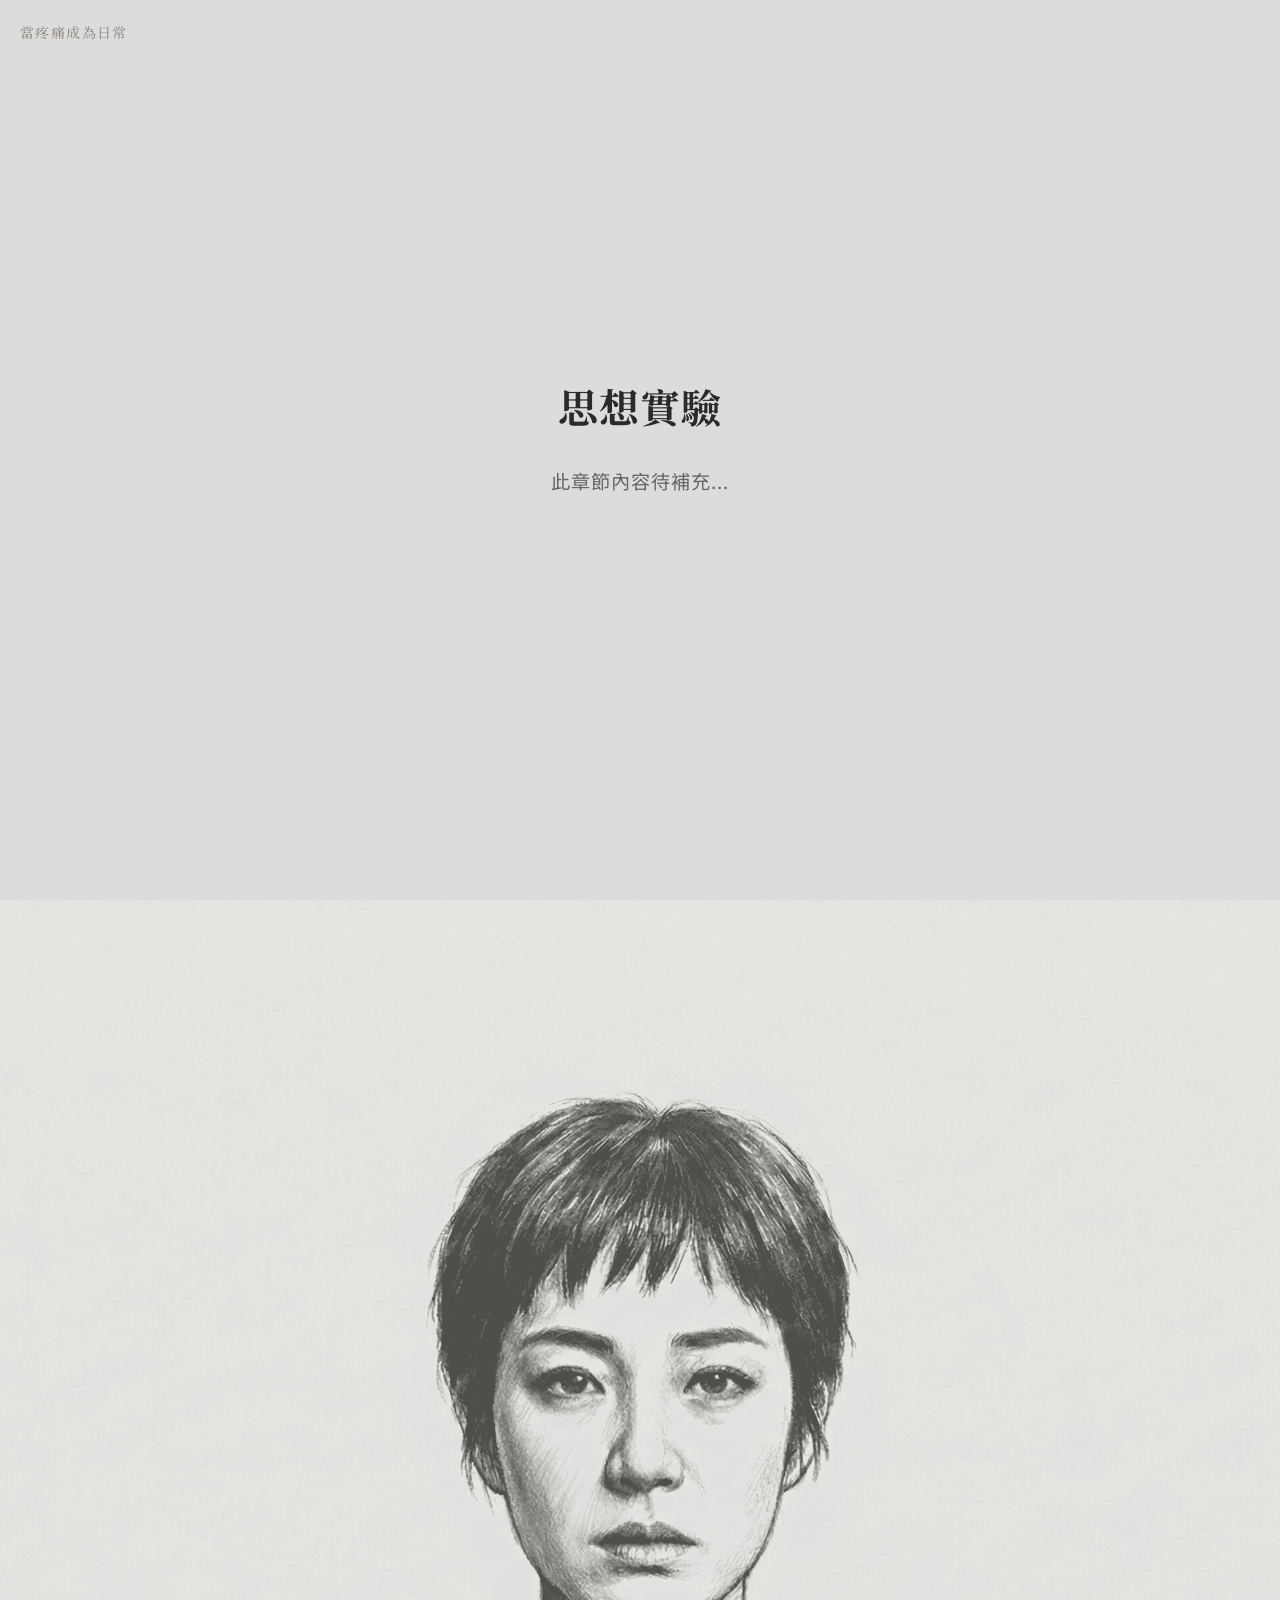
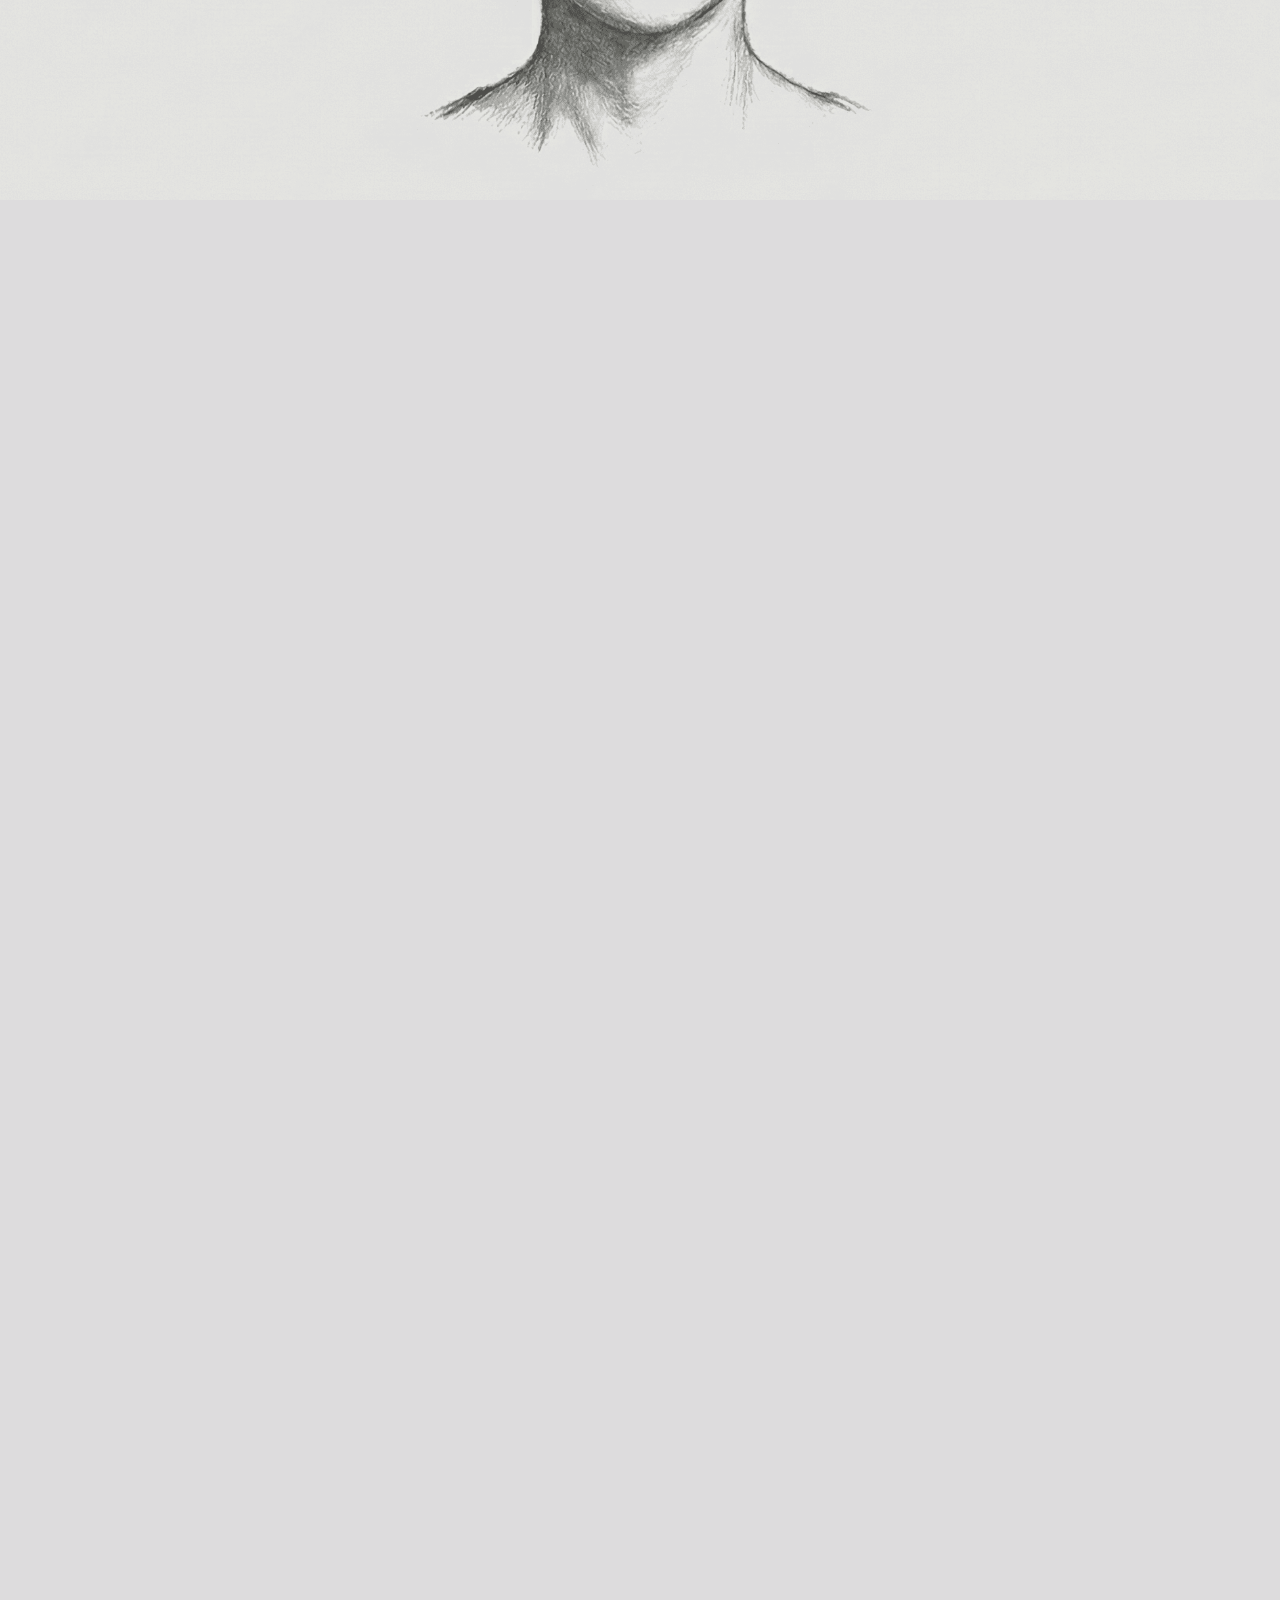
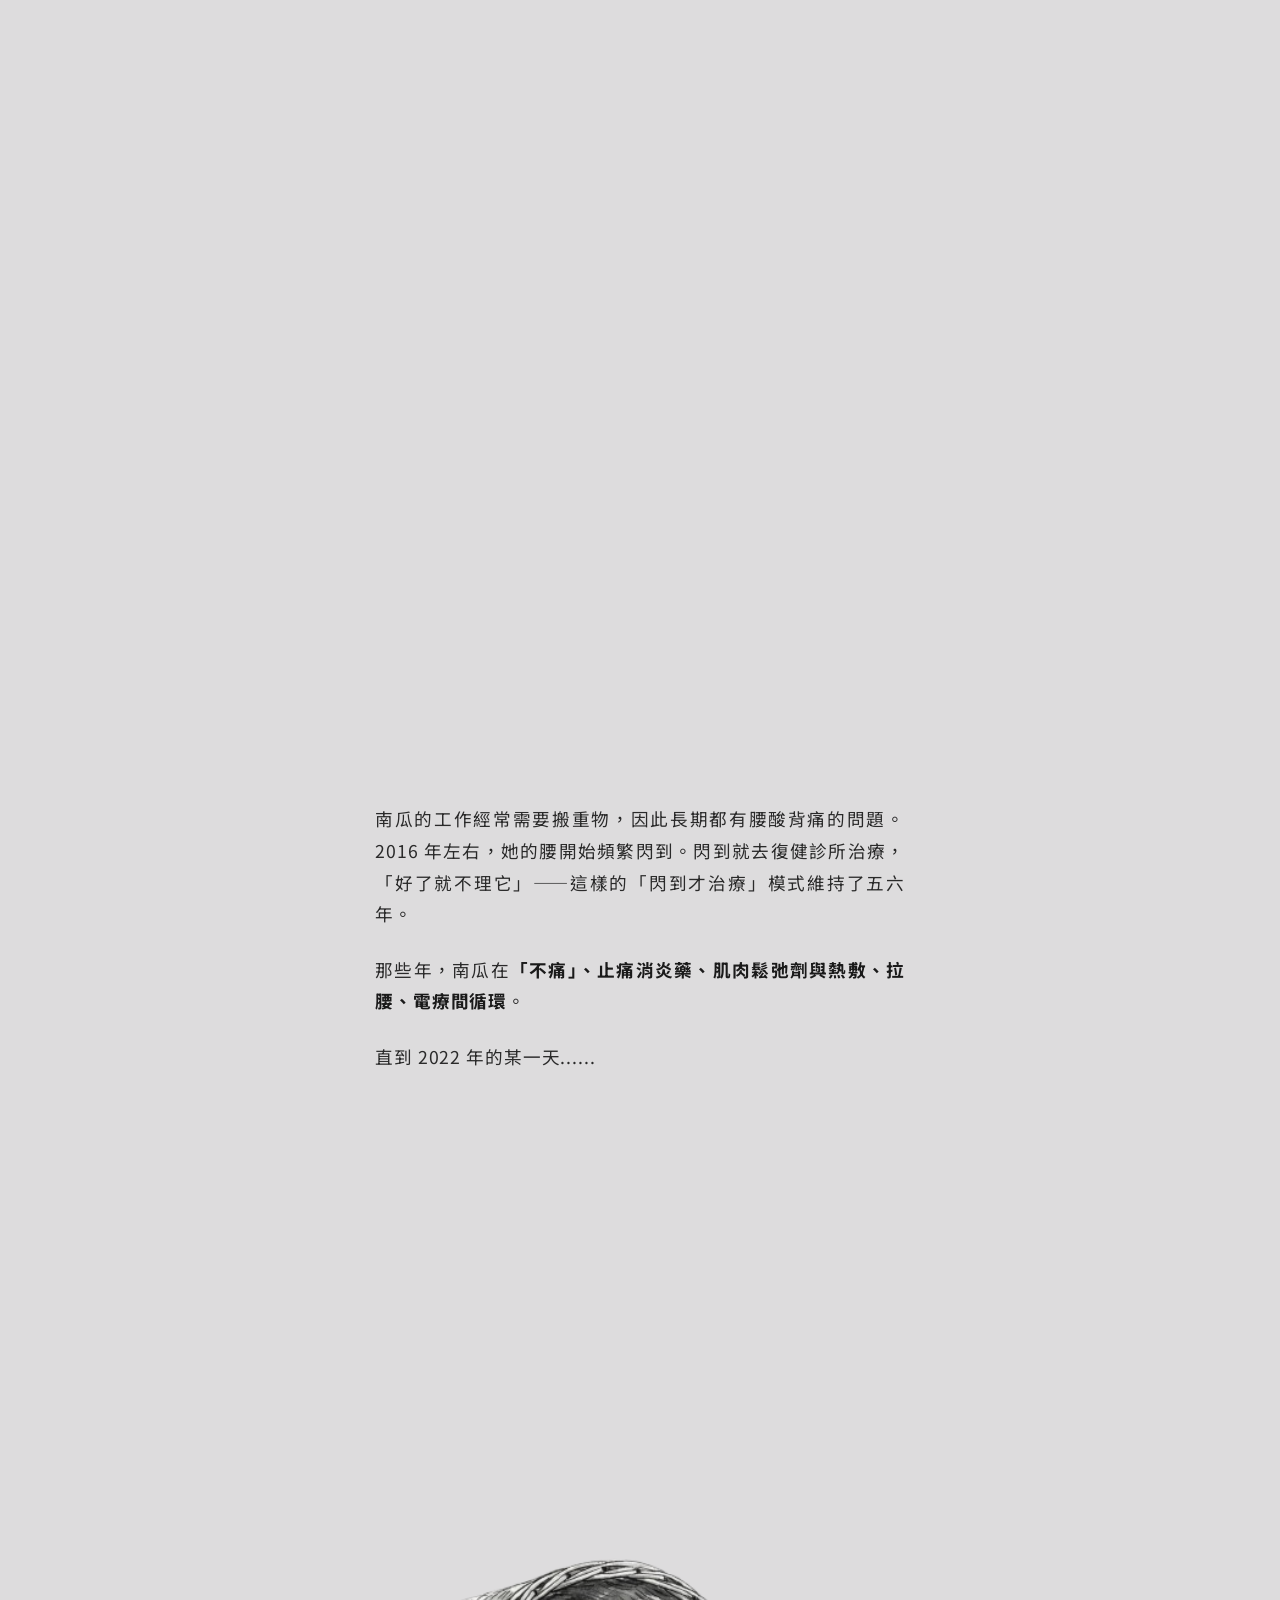
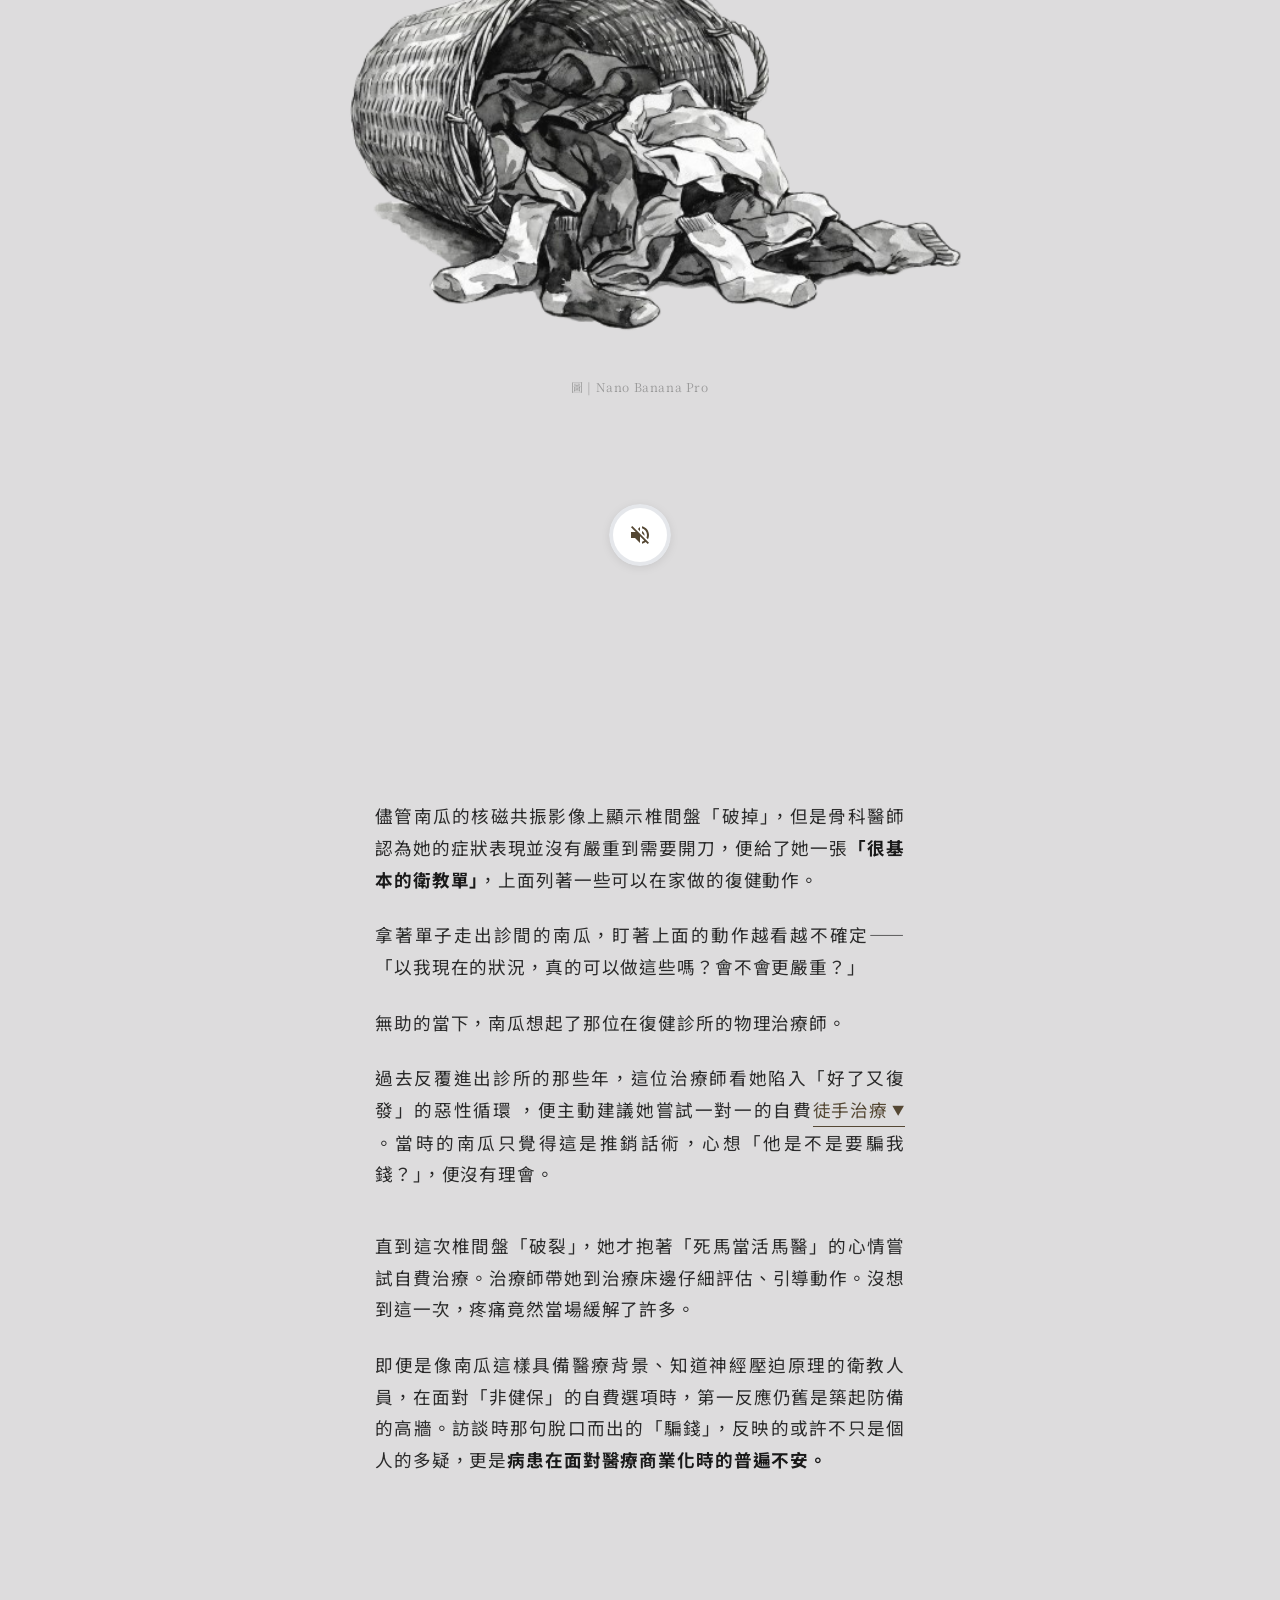
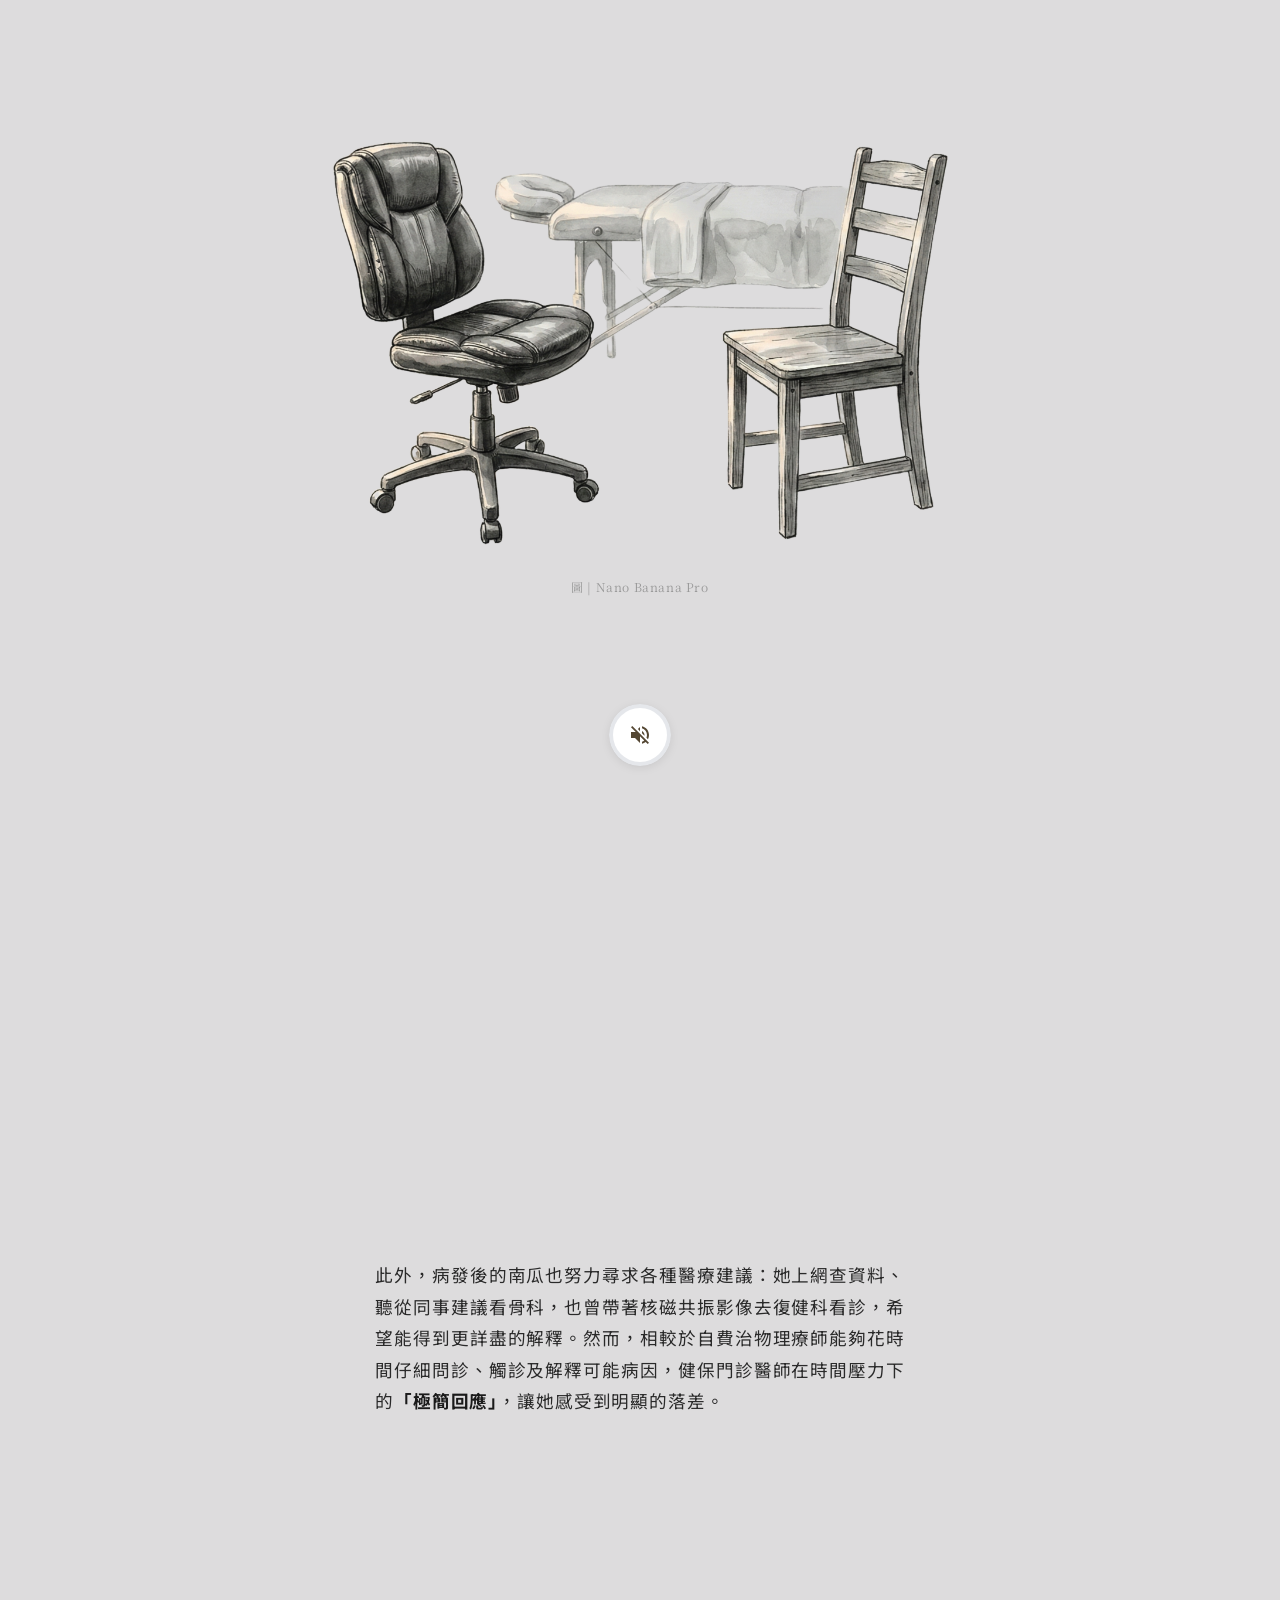
==== acknowledge_my_pain/index.html @ 9b452f61 "Update CSS for progress bar color, add new pumpkin story images, and modify index.html for images an" ====
<!DOCTYPE html>
<html lang="zh-TW">

<head>
    <meta charset="UTF-8">
    <meta name="viewport" content="width=device-width, initial-scale=1.0">
    <title>當疼痛成為日常</title>

    <!-- Google Fonts -->
    <link rel="preconnect" href="https://fonts.googleapis.com">
    <link rel="preconnect" href="https://fonts.gstatic.com" crossorigin>
    <link
        href="https://fonts.googleapis.com/css2?family=Noto+Sans+TC:wght@400;500;700&family=Noto+Serif+TC:wght@400;500;700&family=Playfair+Display:ital,wght@0,400;0,700;1,400&display=swap"
        rel="stylesheet">

    <!-- Bootstrap CSS -->
    <link href="https://cdn.jsdelivr.net/npm/bootstrap@5.3.0/dist/css/bootstrap.min.css" rel="stylesheet">

    <link rel="stylesheet" href="css/style.css">
    <link rel="stylesheet" href="css/face-section.css">
    <link rel="stylesheet" href="css/pumpkin-story.css">
    <link rel="stylesheet" href="css/ending-section.css">
</head>

<body>

    <!-- Navigation Bar -->
    <nav class="navbar" id="navbar">
        <div class="index-tab" id="indexTab">
            <div class="index-text">目錄</div>
        </div>
        <div class="nav-menu" id="navMenu">
            <a href="#thought-experiment" class="nav-link">思想實驗</a>
            <a href="#pumpkin-story" class="nav-link">南瓜的故事</a>
            <a href="#prevalence" class="nav-link">下背痛比你想得更普遍</a>
            <a href="#medical-gap" class="nav-link">被醫療體制遺漏的「人」</a>
            <a href="#ending" class="nav-link">結語</a>
        </div>
    </nav>

    <!-- Project Tag -->
    <div class="project-tag">當疼痛成為日常</div>

    <!-- Thought Experiment Section -->
    <section id="thought-experiment" class="content-section"
        style="min-height: 100vh; display: flex; align-items: center; justify-content: center; background: #DDDCDD;">
        <div class="container">
            <div class="row">
                <div class="col-lg-3"></div>
                <div class="col-lg-6 content-text">
                    <h2
                        style="font-family: 'Noto Serif TC', Georgia, serif; font-size: 2.5rem; margin-bottom: 30px; text-align: center;">
                        思想實驗</h2>
                    <p style="text-align: center; color: #666; font-size: 1.2rem;">此章節內容待補充...</p>
                </div>
                <div class="col-lg-3"></div>
            </div>
        </div>
    </section>

    <!-- Pumpkin Face Animation Section -->
    <section class="face-section">
        <div class="images-container">
            <img src="images/pumpkin/01.png" alt="Base Layer" class="face-img img-01">
            <img src="images/pumpkin/02.png" alt="Overlay Layer" class="face-img img-02">
            <div class="intro-text intro-text-main">
                <p class="line">這是南瓜（化名），</p>
                <p class="line">今年 36 歲，</p>
                <p class="line">在醫院擔任衛教人員的她，</p>
                <p class="line">是一位慢性下背痛患者。</p>
                <p class="line">近三年來，</p>
                <p class="line">每當症狀惡化，</p>
                <p class="line">這樣的「抉擇」便成為她不得不面對的</p>
            </div>
            <div class="intro-text intro-text-left intro-text-final-left">
                <p class="line line-emphasis">日</p>
            </div>
            <div class="intro-text intro-text-right intro-text-final-right">
                <p class="line line-emphasis">常</p>
            </div>
        </div>

        <!-- Header -->
        <header>
            <h1>當疼痛成為日常</h1>
            <p>「只要不吃藥過活就還不錯」—— 她與下背痛共處的這些年</p>
            <button id="globalAudioToggle" class="global-audio-btn" aria-label="開啟音訊">
                <svg xmlns="http://www.w3.org/2000/svg" viewBox="0 0 24 24">
                    <path
                        d="M16.5 12c0-1.77-1.02-3.29-2.5-4.03v2.21l2.45 2.45c.03-.2.05-.41.05-.63zm2.5 0c0 .94-.2 1.82-.54 2.64l1.51 1.51C20.63 14.91 21 13.5 21 12c0-4.28-2.99-7.86-7-8.77v2.06c2.89.86 5 3.54 5 6.71zM4.27 3L3 4.27 7.73 9H3v6h4l5 5v-6.73l4.25 4.25c-.67.52-1.42.93-2.25 1.18v2.06c1.38-.31 2.63-.95 3.69-1.81L19.73 21 21 19.73 4.27 3zM12 4L9.91 6.09 12 8.18V4z" />
                </svg>
                <span class="audio-text">開啟聲音，聆聽南瓜的故事</span>
            </button>
        </header>
    </section>

    <main>
        <!-- pumpkin-story -->
        <!-- Section 1  -->
        <section id="pumpkin-story" class="content-section">
            <div class="container">
                <div class="row">
                    <div class="col-lg-3"></div>
                    <div class="col-lg-6 content-text">
                        <p>南瓜的工作經常需要搬重物，因此長期都有腰酸背痛的問題。2016
                            年左右，她的腰開始頻繁閃到。閃到就去復健診所治療，「好了就不理它」——這樣的「閃到才治療」模式維持了五六年。
                        </p>
                        <p>那些年，南瓜在<strong>「不痛」、止痛消炎藥、肌肉鬆弛劑與熱敷、拉腰、電療間循環</strong>。
                        </p>

                        <p>直到 2022 年的某一天......</p>
                    </div>
                    <div class="col-lg-3"></div>
                </div>
            </div>
        </section>

        <!-- Media Block 1 -->
        <div class="full-bleed-media">
            <img src="images/pumpkin-story/01.png" alt="Image 1" class="media-image">
            <div class="image-credit">圖 | Nano Banana Pro</div>
            <div class="audio-story-player" data-audio-src="audio/pumpkin/01.m4a" data-player-id="1">
                <!-- Player structure will be generated by JS -->
                <script
                    type="application/json">[{"start":0.0,"end":3.58,"text":"後來有一天就是要去洗衣服"},{"start":4.1,"end":4.88,"text":"然後它（椎間盤）就突然"},{"start":5.38,"end":6.4,"text":"突然破掉了"},{"start":6.66,"end":8.72,"text":"然後那個時候就突然間就是腳很痛"},{"start":9.22,"end":10.24,"text":"然後我就想說"},{"start":10.5,"end":12.56,"text":"應該是有壓到坐骨神經"},{"start":12.8,"end":13.58,"text":"然後我就"},{"start":14.34,"end":18.44,"text":"趕快去那個掛...掛號就是骨科這樣子"},{"start":18.7,"end":21.52,"text":"然後那時候就有照核磁共振"},{"start":21.76,"end":23.04,"text":"然後看起來就是"},{"start":23.56,"end":26.64,"text":"那時候好像有破掉，然後有點擠出來這樣"}]</script>
            </div>
        </div>

        <!-- Section 2 -->
        <section class="content-section">
            <div class="container">
                <div class="row">
                    <div class="col-lg-3"></div>
                    <div class="col-lg-6 content-text">
                        <p>儘管南瓜的核磁共振影像上顯示椎間盤「破掉」，但是骨科醫師認為她的症狀表現並沒有嚴重到需要開刀，便給了她一張<strong>「很基本的衛教單」</strong>，上面列著一些可以在家做的復健動作。
                        </p>
                        <p>拿著單子走出診間的南瓜，盯著上面的動作越看越不確定——「以我現在的狀況，真的可以做這些嗎？會不會更嚴重？」</p>
                        <p>無助的當下，南瓜想起了那位在復健診所的物理治療師。</p>
                        <p>過去反覆進出診所的那些年，這位治療師看她陷入「好了又復發」的惡性循環
                            ，便主動建議她嘗試一對一的自費<button class="expandable-note-trigger" aria-expanded="false"
                                aria-controls="note-1">徒手治療<span
                                    class="note-arrow">▼</span></button>。當時的南瓜只覺得這是推銷話術，心想「他是不是要騙我錢？」，便沒有理會。</p>
                        <div id="note-1" class="expandable-note-content" aria-hidden="true">
                            <p>徒手治療（Manual Therapy）是物理治療的一種，由受過專業訓練的物理治療師，透過按摩、關節鬆動術、筋膜鬆弛術等手法，針對肌肉、筋膜、關節、神經等軟組織進行評估和治療。
                            </p>
                        </div>
                        <p>直到這次椎間盤「破裂」，她才抱著「死馬當活馬醫」的心情嘗試自費治療。治療師帶她到治療床邊仔細評估、引導動作。沒想到這一次，疼痛竟然當場緩解了許多。</p>
                        <p>即便是像南瓜這樣具備醫療背景、知道神經壓迫原理的衛教人員，在面對「非健保」的自費選項時，第一反應仍舊是築起防備的高牆。訪談時那句脫口而出的「騙錢」，反映的或許不只是個人的多疑，更是<strong>病患在面對醫療商業化時的普遍不安。</strong>
                        </p>
                    </div>
                    <div class="col-lg-3"></div>
                </div>
            </div>
        </section>

        <!-- Media Block 2 -->
        <div class="full-bleed-media">
            <img src="images/pumpkin-story/02.png" alt="Image 2" class="media-image">
            <div class="image-credit">圖 | Nano Banana Pro</div>
            <div class="audio-story-player" data-audio-src="audio/pumpkin/02.m4a" data-player-id="2">
                <!-- Player structure will be generated by JS -->
                <script
                    type="application/json">[{"start":0.0,"end":2.0,"text":"因為我當初覺得他在（復健）診所"},{"start":2.0,"end":4.0,"text":"然後覺得他們應該也會有一些"},{"start":4.44,"end":7.04,"text":"呃...業績上（的壓力）或是什麼的"},{"start":7.04,"end":9.6,"text":"就很像如果去一般的診所"},{"start":9.6,"end":11.6,"text":"然後可能會被推（薦）一些保健食品"},{"start":11.6,"end":14.48,"text":"然後就也...也...也不能說騙錢"},{"start":14.48,"end":16.0,"text":"就是會覺得說"},{"start":16.0,"end":18.0,"text":"我有嚴重到需要這樣嗎"},{"start":18.0,"end":20.72,"text":"就是...就是...就是會猶豫"},{"start":20.72,"end":23.2,"text":"因為那（自費）其實也沒有很便宜"},{"start":23.2,"end":26.16,"text":"就是一次...那時候要兩千塊"},{"start":26.16,"end":27.76,"text":"然後我就想說"},{"start":27.76,"end":29.28,"text":"呃...我又怕說"},{"start":29.28,"end":30.560000000000002,"text":"會不會又沒有效"},{"start":30.560000000000002,"end":32.56,"text":"然後...而且也覺得說..."},{"start":32.56,"end":35.04,"text":"就是...也沒有接觸過這樣子"}]</script>
            </div>
        </div>

        <!-- Section 3 -->
        <section class="content-section">
            <div class="container">
                <div class="row">
                    <div class="col-lg-3"></div>
                    <div class="col-lg-6 content-text">
                        <p>此外，病發後的南瓜也努力尋求各種醫療建議：她上網查資料、聽從同事建議看骨科，也曾帶著核磁共振影像去復健科看診，希望能得到更詳盡的解釋。然而，相較於自費治物理療師能夠花時間仔細問診、觸診及解釋可能病因，健保門診醫師在時間壓力下的<strong>「極簡回應」</strong>，讓她感受到明顯的落差。
                        </p>
                    </div>
                    <div class="col-lg-3"></div>
                </div>
            </div>
        </section>

        <!-- Media Block 3 -->
        <div class="full-bleed-media">
            <img src="images/pumpkin-story/03.png" alt="Image 3" class="media-image">
            <div class="image-credit">圖 | Nano Banana Pro</div>
            <div class="audio-story-player" data-audio-src="audio/pumpkin/03.m4a" data-player-id="3">
                <!-- Player structure will be generated by JS -->
                <script
                    type="application/json">[{"start":0.0,"end":3.64,"text":"我那時候有把那個核磁共振（報告）給他們（醫師）看這樣"},{"start":3.64,"end":5.0,"text":"可是他們就是"},{"start":6.12,"end":8.76,"text":"就可能就說 喔 就突出啊"},{"start":8.76,"end":10.76,"text":"這樣就沒了這樣"},{"start":10.76,"end":12.96,"text":"他們（門診醫師）好像都沒辦法講太多"},{"start":12.96,"end":14.64,"text":"然後我覺得反而是"},{"start":14.64,"end":16.88,"text":"物理治療那邊比較可以"},{"start":16.88,"end":19.04,"text":"看我的狀況去"},{"start":19.04,"end":22.44,"text":"去 就是會直接說，我可能是"},{"start":22.44,"end":24.400000000000002,"text":"現在是骨頭的問題，還是肌肉問題"},{"start":24.400000000000002,"end":27.16,"text":"可是我覺得醫生那邊就比較沒辦法做到"},{"start":27.16,"end":28.76,"text":"因為他們看診比較趕"},{"start":28.84,"end":31.520000000000003,"text":"就是醫生那邊頂多就可能跟我說"},{"start":31.520000000000003,"end":34.36,"text":"喔 那你就不要坐太久啊"},{"start":34.36,"end":36.72,"text":"然後坐著的時候"},{"start":36.72,"end":38.96,"text":"腳盡量稍微往前一點"},{"start":38.96,"end":40.68,"text":"他可能頂多只能講到這邊"},{"start":40.68,"end":42.160000000000004,"text":"然後我就要出去（診間）了這樣"}]</script>
            </div>
        </div>

        <!-- Section 4 -->
        <section class="content-section">
            <div class="container">
                <div class="row">
                    <div class="col-lg-3"></div>
                    <div class="col-lg-6 content-text">
                        <p>腰椎間盤「破掉」後的南瓜給自己搭配的治療方案為吃藥與自費物理治療，她甚至開始注意自己的姿勢是否「正確」，並買了矯正椅墊。這樣的積極治療持續了半年後，原先椎間盤「破掉」所產生的症狀就都消失了。
                        </p>
                        <p>直到今年(2025)年初，「不知道什麼原因」，又復發了。</p>
                        <p>復發後，南瓜決定回去找同一位物理治療師報到。然而，後續的治療並不像之前那樣順利，甚至開始「卡關」。</p>
                        <p>在診間中，物理治療師敏銳地觀察到，南瓜會經常不自覺地把手抱在胸前；往往好不容易放鬆完的肌肉，後半小時卻又開始緊繃，陷入「無限輪迴」的狀態。有一次，甚至在治療的最後一刻，南瓜因為太過緊張，竟然直接在診間閃到腰。那種「所有的努力在最後一刻毀於一旦」的挫折感，讓兩人都意識到，這或許不只是肌肉的問題。
                        </p>
                        <p>察覺異樣的物理治療師主動關心，南瓜因而吐露自己因早年創傷正在接受<button class="expandable-note-trigger" aria-expanded="false"
                                aria-controls="note-2">心理治療<span
                                    class="note-arrow">▼</span></button>。對她來說，<strong>在密閉空間與男性獨處，本身就是一件壓力很大的事。</strong></p>
                        <div id="note-2" class="expandable-note-content" aria-hidden="true">
                            <p>南瓜此處的「心理治療」指由精神科醫師實施的治療。</p>
                        </div>
                        <p>面對這種恐懼，最直接的解方是將治療師更換為女性。然而，南瓜並沒有這麼做。</p>
                    </div>
                    <div class="col-lg-3"></div>
                </div>
            </div>
        </section>

        <!-- Media Block 4 -->
        <div class="full-bleed-media">
            <img src="images/pumpkin-story/04.png" alt="Image 4" class="media-image">
            <div class="image-credit">圖 | Nano Banana Pro</div>
            <div class="audio-story-player" data-audio-src="audio/pumpkin/04.m4a" data-player-id="4">
                <!-- Player structure will be generated by JS -->
                <script
                    type="application/json">[{"start":0.0,"end":3.0,"text":"我還有就是原生家庭的狀況"},{"start":3.0,"end":7.0,"text":"然後我媽也是一個蠻...蠻...蠻不 OK 的人"},{"start":7.0,"end":11.0,"text":"（所以我）不管對男生或對女生，其實都會有不一樣的緊繃感"},{"start":11.0,"end":15.0,"text":"就是其實我看到很兇的女生，我可能也不敢給她治療"},{"start":15.0,"end":20.0,"text":"然後所以就是，我就折衷選了一個看起來很溫和的男生（物理治療師）"}]</script>
            </div>
        </div>

        <!-- Section 5 -->
        <section class="content-section">
            <div class="container">
                <div class="row">
                    <div class="col-lg-3"></div>
                    <div class="col-lg-6 content-text">
                        <p>所幸，<strong>與物理治療師「講開」後，治療終於有了進展</strong>。</p>
                        <p>不再需要隱藏恐懼，這份「被理解」的感受對南瓜來說彌足珍貴。因為她曾在心理諮商過程中，因諮商師的言語受過傷；這讓她深刻體會到，<strong>無論是心理治療或物理治療，那份「聽得懂她在說什麼」的信任感，往往比技術更為關鍵</strong>。
                        </p>
                        <p>這也讓她不敢輕易更換治療師：「我覺得沒有那麼好換，一方面覺得治療有效，一方面是覺得那個信任感很難建立。」</p>
                        <p>這份難以輕易交付的信任，源於南瓜過去複雜的創傷經驗。而在這層層疊疊、導致她身體慣性緊繃的壓力源之中，來自母親的影響顯得尤為具體且直接。</p>
                    </div>
                    <div class="col-lg-3"></div>
                </div>
            </div>
        </section>

        <!-- Media Block 5 -->
        <div class="full-bleed-media">
            <img src="images/01.png" alt="Image 5" class="media-image">
            <div class="image-credit">圖 | Nano Banana Pro</div>
            <div class="audio-story-player" data-audio-src="audio/pumpkin/05.m4a" data-player-id="5">
                <!-- Player structure will be generated by JS -->
                <script
                    type="application/json">[{"start":0.0,"end":2.36,"text":"像可能，像我之前有一次就是突然間"},{"start":2.36,"end":4.0,"text":"就我媽突然出車禍"},{"start":4.0,"end":5.5200000000000005,"text":"然後我就太緊張"},{"start":5.5200000000000005,"end":6.6000000000000005,"text":"我就直接閃到（腰）"},{"start":6.92,"end":8.76,"text":"就是整個肌肉都是攣縮這樣"},{"start":8.76,"end":10.16,"text":"然後那次也蠻嚴重"},{"start":10.16,"end":11.0,"text":"就是沒辦法動"},{"start":11.200000000000001,"end":13.16,"text":"然後還蠻容易因為情緒這樣的"},{"start":13.4,"end":14.44,"text":"其實那時候我媽出車禍"},{"start":14.44,"end":15.32,"text":"我媽沒事"},{"start":15.32,"end":15.76,"text":"是我"},{"start":16.44,"end":17.12,"text":"是我"},{"start":17.12,"end":19.84,"text":"是我沒有想到那麼快要跟我媽見面"}]</script>
            </div>
        </div>

        <!-- Section 6 -->
        <section class="content-section">
            <div class="container">
                <div class="row">
                    <div class="col-lg-3"></div>
                    <div class="col-lg-6 content-text">
                        <p>這種隨時可能因情緒波動而繃緊、而疼痛的狀態，就這樣滲透進了她的日常。</p>
                        <p>喜歡追劇、看書的南瓜，因為無法久坐，現在找到的折衷辦法是躺著看；過去喜愛的繪圖，「反正後來也坐不太住，就算了。」旅行時走久了容易不舒服，得找「走一走就會想休息」的合拍旅伴。而在工作場合，為了不讓久坐加劇疼痛，南瓜必須藉由「上廁所」的名義起身活動筋骨。儘管同事多數都能理解，她心裡仍升起一股莫名的罪惡感：「我們工作有時候要坐比較久，可能我中間就會去上個廁所，可是我就覺得......<strong>天啊!我好尿遁喔......
                                然後我就算了......</strong></p>
                        <p>疼痛讓南瓜必須調整生活的方方面面，必須和痛協商，但這份「協商」還須納入昂貴的治療費用。</p>
                        <p>即使作為一名有穩定收入的醫療人員，南瓜也得在治療頻率與經濟壓力之間不斷取捨。</p>
                    </div>
                    <div class="col-lg-3"></div>
                </div>
            </div>
        </section>

        <!-- Media Block 6 -->
        <div class="full-bleed-media">
            <img src="images/pumkin-story/01.png" alt="Image 6" class="media-image">
            <div class="image-credit">圖 | Nano Banana Pro</div>
            <div class="audio-story-player" data-audio-src="audio/pumpkin/06.m4a" data-player-id="6">
                <!-- Player structure will be generated by JS -->
                <script
                    type="application/json">[{"start":0.0,"end":2.94,"text":"因為我現在狀況可能就是維持在一個"},{"start":3.24,"end":5.1000000000000005,"text":"隨時可能會變壞，但是好像也還好的地方"},{"start":5.1000000000000005,"end":6.74,"text":"所以大概就三個禮拜（物理治療）一次"},{"start":6.74,"end":8.1,"text":"然後一次半小時而已"},{"start":8.1,"end":9.34,"text":"然後半小時就一千五（百元）"},{"start":9.34,"end":12.68,"text":"我覺得這是一個我比較可以負擔的價錢"},{"start":12.68,"end":14.040000000000001,"text":"然後如果像之前（症狀較嚴重時）"},{"start":14.38,"end":16.68,"text":"兩三個禮拜就要去一次"},{"start":16.68,"end":18.54,"text":"一次一個小時就是兩千三（百元）"},{"start":18.54,"end":20.34,"text":"然後我就會覺得，呃 我要不行了"},{"start":20.34,"end":21.5,"text":"我要吃土了"}]</script>
            </div>
        </div>

        <!-- Section 7 -->
        <section class="content-section">
            <div class="container">
                <div class="row">
                    <div class="col-lg-3"></div>
                    <div class="col-lg-6 content-text">
                        <p>南瓜的治療經驗，也映照出家中兩代人截然不同的觀念落差。相較於南瓜願意(且能夠)花費時間與金錢投入自費物理治療，受頸椎間盤問題所苦的父親，卻抱持著截然不同的態度。</p>
                        <p>「他就是『吃藥派』，覺得開刀、吃藥才是有效的東西。」南瓜無奈地表示她的父親認為復健這種無法立竿見影的治療「都是騙人的」。但她也觀察到，這種對速效的執著其實並非長輩專利，而是台灣現況下許多人共同的需求——背後藏著深沉的生存焦慮。
                        </p>
                        <p>「他們就是想要馬上好起來，因為有時候也是經濟的狀況，不希望工作斷掉。」南瓜一語道破了勞工階級的無奈：「因為我請假請了一個月，然後被老闆找人來代替我。畢竟這種也不像產假，可以有比較好的政府規定。」
                        </p>
                        <p>在缺乏法規保障慢性疼痛患者相關病假與勞動權益的現實下，長期復健或開刀休養意味著工作受影響與失業風險。經濟壓力迫使沒有餘裕的患者，只能透過止痛消炎藥尋求快速緩解，持續在疼痛與生計的夾縫中求生
                            。</p>
                        <p>南瓜的父親因為疼痛而取消家族聚餐、婉拒和家人出門旅行，儘管強效的管制止痛藥能夠緩解他的疼痛，但他仍常有「自己是不是以後都只能這樣子」的沮喪想法。</p>
                        <p>父親的無力感，像是一面鏡子，映照出慢性疼痛的殘酷本質——患者無法確知疼痛是否會有終止的一天。對南瓜來說，這份體悟來得更加複雜。當她發現自己的下背痛竟然會隨著「過年」或「壓力」準時報到，她意識到自己面對的已經不再只是「破掉」的椎間盤，而是那些身體替她記得的、無法輕易抹去的傷。
                        </p>
                        <p>對南瓜而言，疼痛已非短暫過客，而是一段必須長期照護的關係，她因此不得不放下對「不痛」的執念，練習在每一次的起伏中，重新定義屬於她的「康復」。</p>
                    </div>
                    <div class="col-lg-3"></div>
                </div>
            </div>
        </section>

        <!-- Media Block 7 -->
        <div class="full-bleed-media">
            <img src="images/01.png" alt="Image 7" class="media-image">
            <div class="image-credit">圖 | Nano Banana Pro</div>
            <div class="audio-story-player" data-audio-src="audio/pumpkin/07.m4a" data-player-id="7">
                <!-- Player structure will be generated by JS -->
                <script
                    type="application/json">[{"start":0.0,"end":2.7600000000000002,"text":"嗯...（復發時）我會很沮喪"},{"start":2.7600000000000002,"end":5.16,"text":"但是，因為我那時候馬上去找物理治療師"},{"start":5.16,"end":7.12,"text":"然後他跟我說應該不是椎間盤的問題"},{"start":7.12,"end":8.44,"text":"是你肌肉太緊繃"},{"start":8.44,"end":11.16,"text":"然後就覺得哦...好像心情好一點了"},{"start":11.16,"end":13.08,"text":"至少不是椎間盤（問題）復發"},{"start":13.08,"end":15.8,"text":"但是又會覺得 蛤 心情太緊繃？"},{"start":15.8,"end":17.44,"text":"那這樣好像更難解啊"},{"start":17.44,"end":18.28,"text":""},{"start":18.28,"end":20.44,"text":"也是覺得好像就"},{"start":20.44,"end":21.6,"text":"這件事（創傷）就會一直存在"},{"start":21.6,"end":24.2,"text":"然後也不可能再消失了"},{"start":24.2,"end":26.52,"text":"所以我以前會覺得"},{"start":26.52,"end":28.400000000000002,"text":"康復就是我不要再痛啦"},{"start":28.4,"end":30.919999999999998,"text":"然後我可以做我自己想做的事情啊"},{"start":30.919999999999998,"end":31.72,"text":"可以跑來跑去"},{"start":31.72,"end":33.6,"text":"然後可以搬東西什麼的"},{"start":33.6,"end":34.96,"text":"可是後來我覺得"},{"start":34.96,"end":39.08,"text":"我只要不要吃藥過活，好像就還不錯了"},{"start":39.08,"end":41.12,"text":"就會覺得"},{"start":41.12,"end":44.2,"text":"反正只要不要 不要一直痛"},{"start":44.2,"end":46.959999999999994,"text":"好像 偶爾復發一下"},{"start":46.959999999999994,"end":48.68,"text":"好像也就這樣了"}]</script>
            </div>
        </div>

        <!-- Final Section -->
        <section class="content-section">
            <div class="container">
                <div class="row">
                    <div class="col-lg-3"></div>
                    <div class="col-lg-6 content-text">
                        <p>這或許聽起來有些卑微，甚至帶著一絲對現實低頭的無奈。但對於南瓜而言，這卻是她為了讓日子繼續過下去，所能找到最誠實的答案。
                            在那沒有終點的疼痛迷宮裡，南瓜不再執著於尋找標示著「完全痊癒」的出口，而是學會在蜿蜒的轉角處，適時為自己安放一張可以喘息的椅子。只要日子還能過、痛還能忍，那就是她此刻所能擁有的，最好的「康復」。
                        </p>
                    </div>
                    <div class="col-lg-3"></div>
                </div>
            </div>
        </section>

        <!-- Prevalence Section -->
        <section id="prevalence" class="content-section"
            style="min-height: 100vh; display: flex; align-items: center; justify-content: center; background: #f8f9fa;">
            <div class="container">
                <div class="row">
                    <div class="col-lg-3"></div>
                    <div class="col-lg-6 content-text">
                        <h2
                            style="font-family: 'Noto Serif TC', Georgia, serif; font-size: 2.5rem; margin-bottom: 30px; text-align: center;">
                            下背痛比你想得更普遍</h2>
                        <p style="text-align: center; color: #666; font-size: 1.2rem;">此章節內容待補充...</p>
                    </div>
                    <div class="col-lg-3"></div>
                </div>
            </div>
        </section>

        <!-- Medical Gap Section -->
        <section id="medical-gap" class="content-section"
            style="min-height: 100vh; display: flex; align-items: center; justify-content: center; background: #ffffff;">
            <div class="container">
                <div class="row">
                    <div class="col-lg-3"></div>
                    <div class="col-lg-6 content-text">
                        <h2
                            style="font-family: 'Noto Serif TC', Georgia, serif; font-size: 2.5rem; margin-bottom: 30px; text-align: center;">
                            被醫療體制遺漏的「人」</h2>
                        <p style="text-align: center; color: #666; font-size: 1.2rem;">此章節內容待補充...</p>
                    </div>
                    <div class="col-lg-3"></div>
                </div>
            </div>
        </section>

        <!-- Ending Section -->
        <section id="ending" class="ending-section">
            <div class="container">
                <div class="row">
                    <div class="col-lg-3"></div>
                    <div class="col-lg-6">
                        <div class="ending-content">
                            <h2 class="ending-title">給正在疼痛的你</h2>
                            <p class="ending-subtitle">你的痛是真實的，你不用自責</p>

                            <div class="quote-block">
                                <blockquote class="quote-text">
                                    <p class="quote-chinese">疼痛不僅是指向內在狀態，<br>更是尋求他人承認的宣稱。</p>
                                    <p class="quote-english">Pain is not a reference to an inner state,<br>but a claim
                                        demanding acknowledgment.</p>
                                </blockquote>
                                <cite class="quote-author">— Veena Das</cite>
                            </div>

                            <div class="final-wish">
                                <p>願每一分疼痛，都能在這裡找到被接住的可能。</p>
                            </div>
                        </div>
                    </div>
                    <div class="col-lg-3"></div>
                </div>
            </div>
        </section>
    </main>

    <footer>
        <p>&copy; 此為草稿，請勿外流 </p>
    </footer>

    <!-- jQuery -->
    <script src="https://code.jquery.com/jquery-3.6.0.min.js"></script>
    <!-- Bootstrap JS -->
    <script src="https://cdn.jsdelivr.net/npm/bootstrap@5.3.0/dist/js/bootstrap.bundle.min.js"></script>

    <script src="js/main.js"></script>
</body>

</html>
---- acknowledge_my_pain/css/style.css ----
/* ========================================
   GLOBAL STYLES - 全域
   ======================================== */

/* ==================== CSS VARIABLES ==================== */
:root {
    /* Color Palette */
    --bg-color: #DDDCDD;           /* 全站背景色 */
    --bg-ending: #F2F5EE;          /* ending section 背景色 */
    --bg-note: #f9f7f4;            /* 下拉註釋背景（全域元件） */
    
    --accent-color: #544733;        /* 主要強調色 */
    --accent-hover: #6b5940;        /* 滑鼠懸停色 */
    --accent-light: #6b5a42;        /* 下拉註釋 滑鼠懸停色 */
    
    --text-primary: #2a2a2a;        /* 主要文字 */
    --text-strong: #1a1a1a;         /* 粗體文字 */
    --text-tertiary: #999;          /* 次要文字（footer & image-credit） */
    
    --color-white: #ffffff;         /* 白色 */
    --color-progress: #D9B91A;      /* 南瓜音頻進度條顏色 */
    --color-progress-bg: #e5e7eb;   /* 南瓜音頻進度條背景 */
    
    /* Section Spacing */
    --section-padding: 60px;
    --section-padding-mobile: 40px;
    
    /* Typography */
    --font-sans: "Noto Sans TC", "Microsoft JhengHei", sans-serif;
    --font-serif: "Noto Serif TC", Georgia, serif;
}

/* ==================== GLOBAL RESETS ==================== */
* {
    box-sizing: border-box;
}

/* Base Typography - 基礎排版 */
body {
    font-family: var(--font-sans);
    line-height: 1.75;
    color: var(--text-primary);
    background-color: var(--bg-color);
    letter-spacing: 0.05em;
    margin: 0;
    padding: 0;
}

h1, h2, h3, h4, h5, h6 {
    font-family: var(--font-serif);
    font-weight: 700;
    letter-spacing: 0.03em;
    line-height: 1.4;
    color: var(--text-primary);
}

strong {
    font-weight: 700;
    color: var(--text-strong);
}

/* ========================================
   GLOBAL LAYOUT COMPONENTS - 全域佈局元件
   ======================================== */

/* Navigation Bar - 導航列 */
.navbar {
    position: fixed;
    top: 20px;
    left: 20px;
    z-index: 300;
    opacity: 0;
    pointer-events: none;
    transition: opacity 0.5s ease;
}

.navbar.visible {
    opacity: 1;
    pointer-events: auto;
}

.index-tab {
    position: fixed;
    left: 0;
    top: 50%;
    transform: translateY(-50%);
    width: 40px;
    height: 120px;
    background-color: #E0E0E0;
    border-top-right-radius: 10px;
    border-bottom-right-radius: 10px;
    box-shadow: 2px 0 8px rgba(0, 0, 0, 0.15);
    cursor: pointer;
    transition: all 0.3s ease, opacity 0.5s ease;
    z-index: 301;
    display: flex;
    align-items: center;
    justify-content: center;
}

.index-tab:hover {
    background-color: #D0D0D0;
    width: 45px;
}

.index-text {
    color: #999;
    font-size: 16px;
    font-weight: 500;
    font-family: var(--font-sans);
    writing-mode: vertical-rl;
    letter-spacing: 0.3em;
    text-align: center;
}

.index-tab.active {
    left: 280px;
}

@media (max-width: 768px) {
    .index-tab {
        width: 30px;
        height: 90px;
        border-top-right-radius: 8px;
        border-bottom-right-radius: 8px;
    }
    
    .index-tab:hover {
        width: 34px;
    }
    
    .index-text {
        font-size: 13px;
        letter-spacing: 0.25em;
    }
    
    .index-tab.active {
        left: 220px;
    }
}

@media (max-width: 480px) {
    .index-tab {
        width: 28px;
        height: 80px;
        border-top-right-radius: 7px;
        border-bottom-right-radius: 7px;
    }
    
    .index-tab:hover {
        width: 32px;
    }
    
    .index-text {
        font-size: 12px;
        letter-spacing: 0.2em;
    }
    
    .index-tab.active {
        left: 200px;
    }
}

.nav-menu {
    position: fixed;
    top: 0;
    left: -100%;
    width: 280px;
    height: 100vh;
    background: rgba(240, 240, 240, 0.9);
    backdrop-filter: blur(10px);
    display: flex;
    flex-direction: column;
    padding: 80px 0 20px 0;
    box-shadow: 2px 0 10px rgba(0, 0, 0, 0.1);
    transition: left 0.3s ease;
    overflow-y: auto;
    z-index: 299;
}

.nav-menu.active {
    left: 0;
}

.nav-link {
    padding: 15px 30px;
    color: #333;
    text-decoration: none;
    font-size: 16px;
    font-weight: 500;
    transition: all 0.3s ease;
    font-family: var(--font-sans);
}

.nav-link:first-child {
    font-weight: 700;
}

.nav-link:hover {
    background: rgba(0, 0, 0, 0.05);
}

.nav-link:active {
    background: rgba(0, 0, 0, 0.1);
}

@media (max-width: 768px) {
    .nav-menu {
        width: 220px;
    }
}

@media (max-width: 480px) {
    .nav-menu {
        width: 200px;
    }
    
    .nav-link {
        padding: 12px 25px;
        font-size: 15px;
    }
}

/* Project Tag - 專案標籤 */
.project-tag {
    position: absolute;
    top: 20px;
    left: 20px;
    z-index: 9999;
    font-family: var(--font-serif);
    font-size: 0.875rem;
    font-weight: 400;
    color: var(--accent-color);
    letter-spacing: 0.1em;
    opacity: 0.6;
    pointer-events: none;
    transition: opacity 0.3s ease;
}

/* Footer - 頁腳 */
footer {
    background: var(--text-strong);
    color: var(--text-tertiary);
    padding: 40px 20px;
    text-align: center;
    margin-top: 60px;
    font-size: 0.9rem;
    font-family: var(--font-sans);
    letter-spacing: 0.05em;
}

/* ========================================
   GLOBAL CONTENT SECTIONS - 全域內容區塊
   ======================================== */

/* Generic Content Section - 通用內容區塊 */
.content-section {
    padding: var(--section-padding) 0;
    font-size: 1.1rem;
    min-height: 100vh;
    display: flex;
    align-items: center;
}

.content-section .container {
    width: 100%;
}

.content-section .content-text {
    padding: 0 20px;
}

.content-section p {
    margin-bottom: 1.5rem;
    text-align: justify;
    line-height: 1.8;
    letter-spacing: 0.05em;
}

/* ========================================
   GLOBAL INTERACTIVE COMPONENTS - 全域互動元件
   ======================================== */

/* Global Audio Control Button - 全域音訊控制按鈕 */

.global-audio-btn {
    display: flex;
    align-items: center;
    justify-content: center;
    margin: 60px auto 0;
    background: var(--accent-color);
    border: 1px solid var(--accent-color);
    border-radius: 20px;
    padding: 6px 16px;
    font-family: var(--font-sans);
    font-size: 0.75rem;
    font-weight: 500;
    color: #ffffff;
    cursor: pointer;
    gap: 5px;
    transition: all 0.3s ease;
    box-shadow: 0 2px 6px rgba(84, 71, 51, 0.2);
    width: fit-content;
}

.global-audio-btn:hover {
    background: var(--accent-hover);
    transform: translateY(-1px);
    box-shadow: 0 3px 8px rgba(84, 71, 51, 0.3);
}

.global-audio-btn.muted {
    background: var(--text-primary);
    border-color: var(--text-primary);
}

.global-audio-btn.muted:hover {
    background: #3d3d3d;
}

.global-audio-btn .audio-text {
    font-size: 0.75rem;
}

.global-audio-btn svg {
    width: 18px;
    height: 18px;
    fill: var(--bg-color);
}

/* Expandable Note - 下拉式註釋（報導者風格）*/
.expandable-note-trigger {
    background: none;
    border: none;
    padding: 0;
    margin: 0;
    font-family: var(--font-sans);
    font-size: inherit;
    color: var(--accent-color);
    border-bottom: 1px solid var(--accent-color);
    cursor: pointer;
    display: inline-flex;
    align-items: center;
    gap: 4px;
    transition: all 0.3s ease;
    line-height: inherit;
    letter-spacing: inherit;
}

.expandable-note-trigger:hover {
    color: var(--accent-light);
    border-bottom-color: var(--accent-light);
}

.expandable-note-trigger:focus {
    outline: 2px solid var(--accent-color);
    outline-offset: 2px;
}

.note-arrow {
    display: inline-block;
    font-size: 0.7em;
    transition: transform 0.3s cubic-bezier(0.4, 0, 0.2, 1);
    color: var(--accent-color);
}

.expandable-note-trigger[aria-expanded="true"] .note-arrow {
    transform: rotate(180deg);
}

.expandable-note-content {
    max-height: 0;
    overflow: hidden;
    transition: max-height 0.4s cubic-bezier(0.4, 0, 0.2, 1);
    background: var(--bg-note);
    margin: 1rem 0;
}

.expandable-note-content.active {
    max-height: 500px;
}

.expandable-note-content p {
    padding: 1rem 1.5rem;
    margin: 0;
    font-family: var(--font-serif);
    font-size: 0.95rem;
    color: var(--accent-color);
    line-height: 1.8;
    letter-spacing: 0.05em;
    text-align: left;
}

/* ========================================
   RESPONSIVE DESIGN - 響應式設計
   ======================================== */

/* Mobile & Tablet Adjustments */
@media (max-width: 768px) {
    .content-section {
        font-size: 1rem;
        padding: var(--section-padding-mobile) 15px;
    }
    
    .global-audio-btn {
        padding: 6px 16px;
        font-size: 0.8rem;
        margin: 50px auto 0;
    }
    
    .global-audio-btn svg {
        width: 18px;
        height: 18px;
    }
}
---- acknowledge_my_pain/css/face-section.css ----
/* ========================================
   Face Section Scroll Animation Styles
   ======================================== */

/* Face Section - 1200vh 高度供捲動 */
.face-section {
    height: 1200vh;
    position: relative;
    width: 100%;
    background: var(--bg-color);
}

/* 圖片容器 - 固定 100vh 並黏住 */
.images-container {
    position: sticky;
    top: 0;
    width: 100vw;
    height: 100vh;
    overflow: hidden;
    z-index: 2;
}

/* 兩張圖片的共用樣式 */
.face-img {
    position: absolute;
    top: 0;
    left: 0;
    width: 100%;
    height: 100%;
    object-fit: cover;  /* 滿版顯示 */
    transition: opacity 0.3s ease;
}

/* 01.png - 一開始完全顯示 */
.img-01 {
    opacity: 0.8;
    z-index: 1;
}

/* 02.png - 一開始隱藏，捲動時顯示 */
.img-02 {
    opacity: 0;
    z-index: 2;
}

/* 介紹文字區塊 - 共用樣式 */
.intro-text {
    position: absolute;
    z-index: 4;
    max-width: 500px;
}

/* 主要文字區塊 - 南瓜頭部上方正中間 */
.intro-text-main {
    top: 10%;
    left: 50%;
    transform: translateX(-50%);
}

/* 左側文字（保留但不使用）*/
.intro-text-left {
    left: 5%;
    top: 50%;
    transform: translateY(-50%);
}

/* 右側文字 （保留但不使用）*/
.intro-text-right {
    right: 5%;
    left: auto;
}

/* 最終「日」字 - 左側往中間靠 */
.intro-text-final-left {
    left: 20%;
    top: 15%;
}

/* 最終「常」字 - 右側往中間靠 */
.intro-text-final-right {
    right: 20%;
    top: 15%;
}

.intro-text .line {
    /* 使用與 .content-section p 相同的樣式 */
    font-family: var(--font-sans);
    font-size: 1.1rem;
    line-height: 1.8;
    letter-spacing: 0.05em;
    color: var(--accent-color);
    text-align: center;
    opacity: 0;
    overflow: hidden;
    white-space: nowrap;
    /* 讓所有行疊在同一個位置 */
    position: absolute;
    top: 0;
    left: 50%;
    transform: translateX(-50%);
}

/* 最終「日常」特殊樣式 */
.intro-text .line-emphasis {
    font-family: "Noto Serif TC", Georgia, serif;
    font-style: italic;
    font-weight: 900;
    font-size: 11rem;  /* 調整這個數字來改變大小 */
    
    /* 立體陰影效果 */
    text-shadow: 
        2px 2px 4px rgba(0, 0, 0, 0.3),
        4px 4px 8px rgba(0, 0, 0, 0.2),
        6px 6px 12px rgba(0, 0, 0, 0.1);
}

/* 打字機效果 - 每一行會被 JS 加上 typing class */
.intro-text .line.typing {
    opacity: 1;
    animation: fadeIn 0.3s ease-in;
}

@keyframes fadeIn {
    from { opacity: 0; }
    to { opacity: 1; }
}

/* Header - sticky 在 face-section 內部 */
.face-section header {
    position: sticky;
    top: 0;
    left: 0;
    right: 0;
    text-align: center;
    padding: 0 20px;
    width: 100%;
    height: 100vh;
    display: flex;
    flex-direction: column;
    align-items: center;
    justify-content: center;
    opacity: 0;
    z-index: 10;
}

.face-section header * {
    pointer-events: auto;
}

.face-section header h1 {
    font-family: "Noto Serif TC", Georgia, serif;
    font-size: 3.5rem;
    font-weight: 700;
    margin-bottom: 30px;
    letter-spacing: 0.02em;
    line-height: 1.3;
}

.face-section header p {
    font-family: "Noto Serif TC", Georgia, serif;
    font-size: 1.3rem;
    opacity: 0.8;
    font-style: italic;
    font-weight: 400;
    letter-spacing: 0.05em;
    line-height: 1.6;
}

/* ========================================
   Responsive Design
   ======================================== */

@media (max-width: 768px) {
    .face-section header h1 {
        font-size: 2.5rem;
    }

    .face-section header p {
        font-size: 1.1rem;
    }
}
---- acknowledge_my_pain/css/pumpkin-story.css ----
/* ========================================
   Pumpkin Story Specific Style
   ======================================== */

/* 滿版媒體區塊 - NYT Editorial Style */
.full-bleed-media {
    width: 100%;
    padding: 20px;
    display: flex;
    flex-direction: column;
    align-items: center;
    justify-content: center;
    height: 100vh;
    text-align: center;
    background: transparent;
    overflow: hidden;
}

.media-image {
    max-width: 90%;
    width: 100%;
    height: auto;
    max-height: 50vh;
    object-fit: contain;
    border-radius: 0;
    box-shadow: none;
    margin-bottom: 8px;
    opacity: 0.95;
    flex-shrink: 0;
}

.image-credit {
    font-family: var(--font-serif);
    font-size: 0.75rem;
    color: var(--text-tertiary);
    letter-spacing: 0.05em;
    margin-bottom: 10px;
    text-align: center;
}

/* NYT-Style Audio Story Player */
.audio-story-player {
    width: 100%;
    max-width: 800px;
    margin: 0 auto;
    display: flex;
    flex-direction: column;
    align-items: center;
    justify-content: center;
    height: auto;
    padding: 20px;
    position: relative;
    flex-shrink: 0;
    min-height: 0;
}

/* Subtitle Display - Large, Centered */
.subtitle-display {
    width: 100%;
    min-height: 80px;
    display: flex;
    align-items: center;
    justify-content: center;
    padding: 0 40px;
    margin-bottom: 0px;
    flex-shrink: 1;
}

.subtitle-text {
    font-family: var(--font-serif);
    font-size: 1.8rem;
    line-height: 1.2;
    color: var(--text-strong);
    text-align: center;
    opacity: 0;
    transform: translateY(10px);
    transition: opacity 0.3s ease, transform 0.3s ease;
    font-weight: 400;
    letter-spacing: 0.02em;
}

.subtitle-text.active {
    opacity: 1;
    transform: translateY(0);
}

/* Progress Mute Button - NYT Style with Ring */
.progress-mute-btn {
    width: 56px;
    height: 56px;
    border-radius: 50%;
    background: var(--color-white);
    border: none;
    cursor: pointer;
    display: flex;
    align-items: center;
    justify-content: center;
    position: relative;
    box-shadow: 0 2px 12px rgba(0, 0, 0, 0.15);
    transition: transform 0.2s ease, box-shadow 0.2s ease;
    z-index: 1;
}

.progress-mute-btn:hover {
    transform: scale(1.05);
    box-shadow: 0 4px 16px rgba(0, 0, 0, 0.2);
}

.progress-mute-btn:active {
    transform: scale(0.95);
}

/* SVG Icon Styling */
.progress-mute-btn svg {
    width: 24px;
    height: 24px;
    fill: var(--accent-color);
    display: block;
}

/* Progress Ring using conic-gradient */
.progress-mute-btn::before {
    content: '';
    position: absolute;
    inset: -3px;
    border-radius: 50%;
    padding: 4px;
    background: conic-gradient(
        var(--color-progress) calc(var(--progress) * 1%),
        var(--color-progress-bg) calc(var(--progress) * 1%)
    );
    -webkit-mask: 
        linear-gradient(var(--color-white) 0 0) content-box, 
        linear-gradient(var(--color-white) 0 0);
    -webkit-mask-composite: xor;
    mask-composite: exclude;
    z-index: -1;
    transition: background 0.1s linear;
}

/* Hide audio element */
.audio-element {
    display: none;
}

/* Responsive Design for Pumpkin Story */
@media (max-width: 768px) {
    .full-bleed-media {
        padding: 15px;
    }
    
    .media-image {
        max-height: 50vh;
        max-width: 85%;
        margin-bottom: 6px;
    }
    
    .image-credit {
        font-size: 0.65rem;
        margin-bottom: 12px;
    }
    
    .subtitle-text {
        font-size: 1.1rem;
        padding: 0 20px;
    }
    
    .audio-story-player {
        padding: 15px;
    }
    
    .subtitle-display {
        min-height: 60px;
        padding: 0 20px;
        margin-bottom: 15px;
    }
    
    .progress-mute-btn {
        width: 56px;
        height: 56px;
    }
    
    .progress-mute-btn svg {
        width: 24px;
        height: 24px;
    }
}
---- acknowledge_my_pain/css/ending-section.css ----
/* 經典文學風格 - Ending Section */
.ending-section {
    background: var(--bg-ending);
    padding: 100px 20px;
    text-align: center;
}

.ending-content {
    max-width: 800px;
    margin: 0 auto;
}

.ending-title {
    font-family: var(--font-serif);
    font-size: 2rem;
    font-weight: 700;
    color: var(--accent-color);
    margin-bottom: 20px;
    letter-spacing: 0.1em;
}

.ending-subtitle {
    font-family: var(--font-serif);
    font-size: 1.3rem;
    font-weight: 400;
    color: var(--accent-color);
    margin-bottom: 60px;
    opacity: 0.85;
}

.quote-block {
    margin: 60px 0;
    position: relative;
}

.quote-text {
    margin: 0;
    padding: 0;
    border: none;
}

.quote-chinese {
    font-family: var(--font-sans);
    font-size: 1.1rem;
    line-height: 1.8;
    color: var(--text-primary);
    margin-bottom: 20px;
    letter-spacing: 0.05em;
}

.quote-english {
    font-family: var(--font-sans);
    font-size: 1rem;
    font-style: normal;
    line-height: 1.8;
    color: var(--text-primary);
    margin-bottom: 30px;
    letter-spacing: 0.05em;
}

.quote-author {
    display: block;
    text-align: right;
    font-family: var(--font-sans);
    font-size: 0.9rem;
    font-style: normal;
    font-weight: 500;
    color: var(--accent-color);
    text-transform: uppercase;
    letter-spacing: 0.15em;
    margin-top: 20px;
}

.final-wish {
    margin-top: 60px;
    padding-top: 40px;
    border-top: 1px solid var(--accent-color);
}

.final-wish p {
    font-family: var(--font-serif);
    font-size: 1.1rem;
    line-height: 2;
    color: var(--accent-color);
    margin: 0;
    text-align: center !important;
}
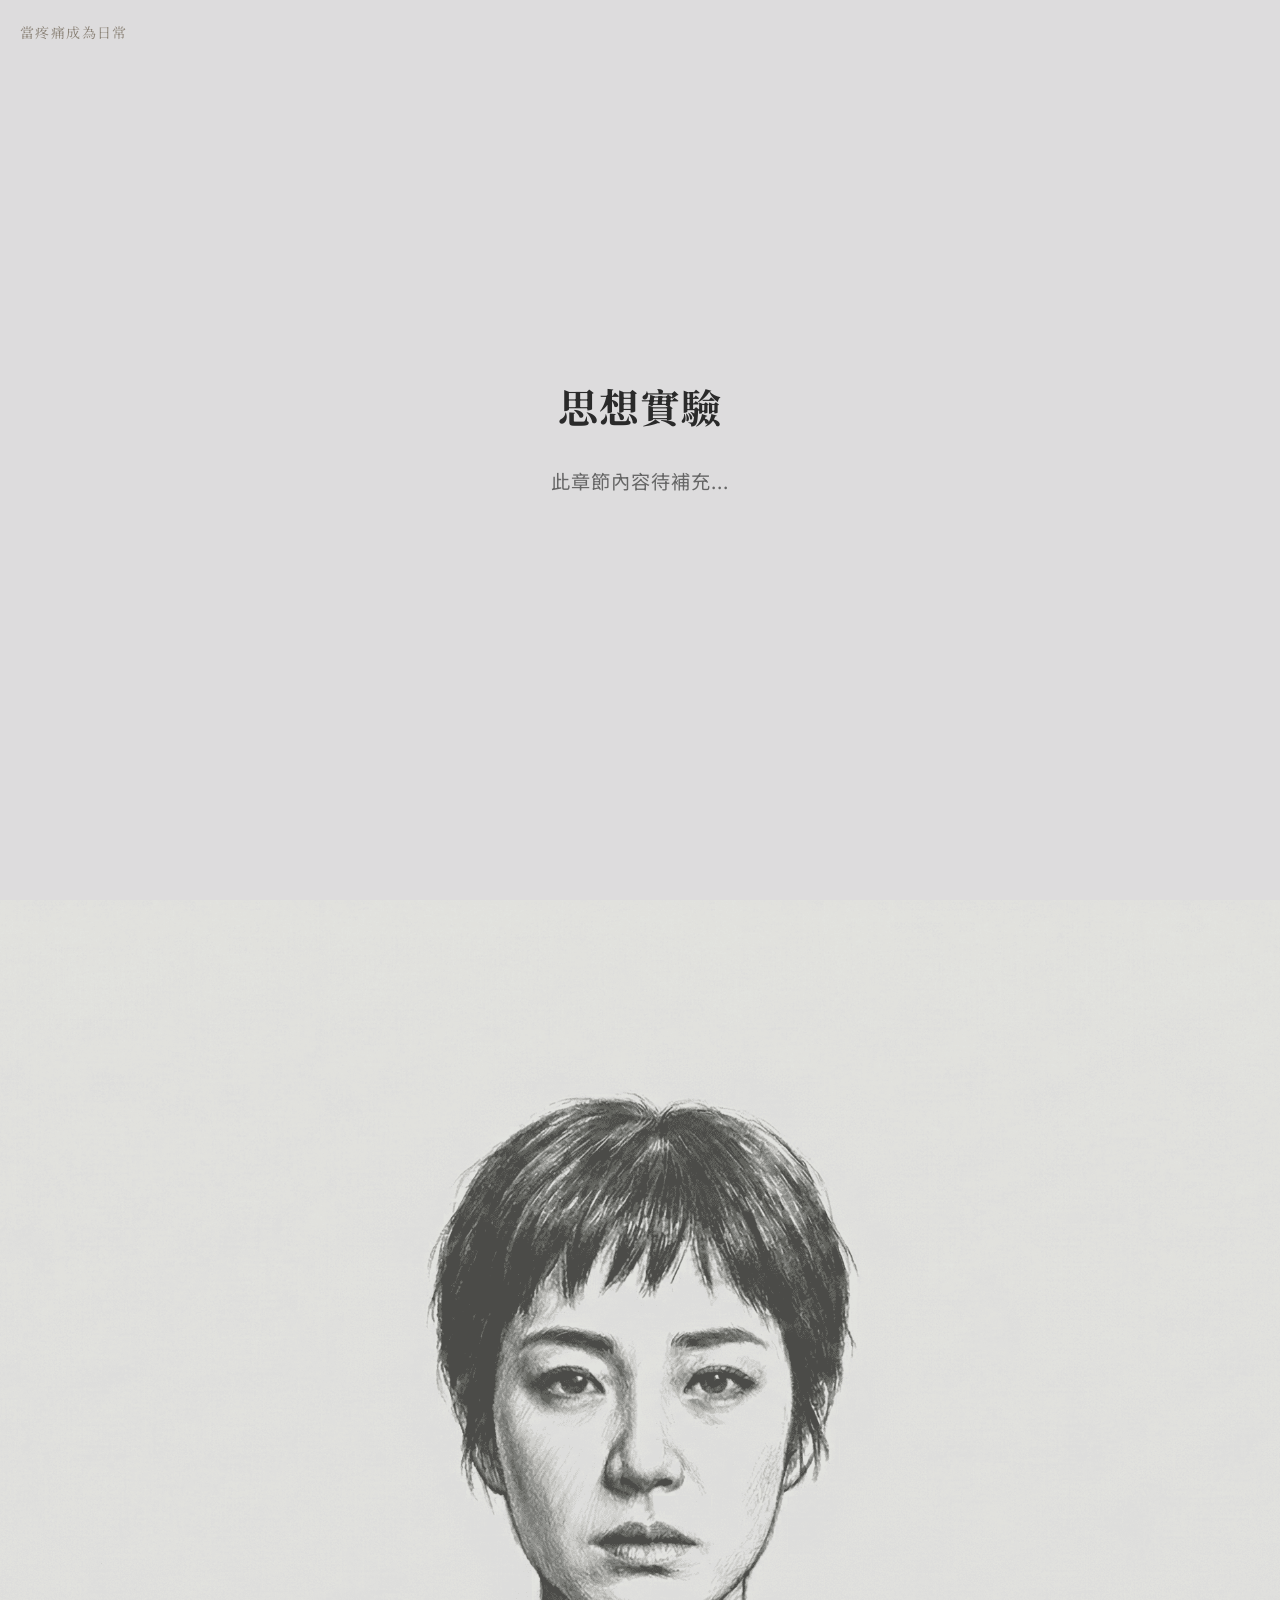
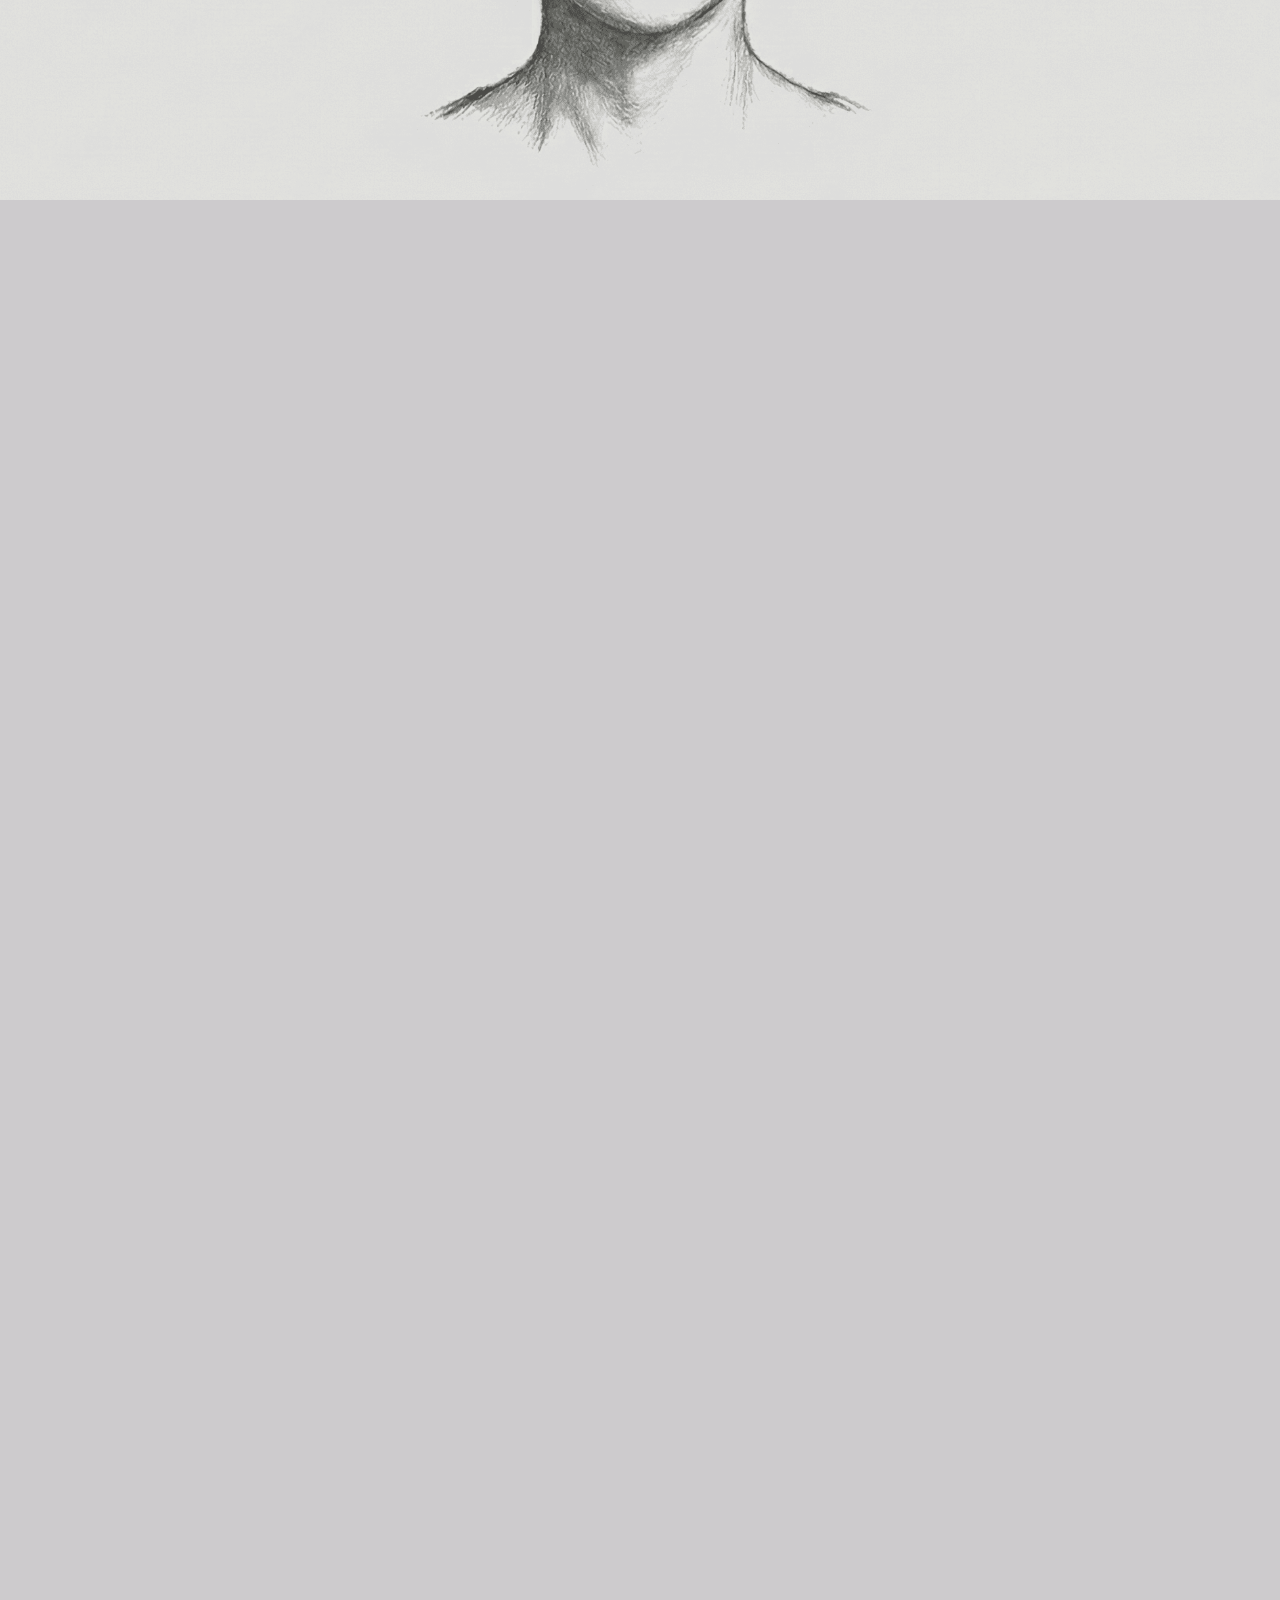
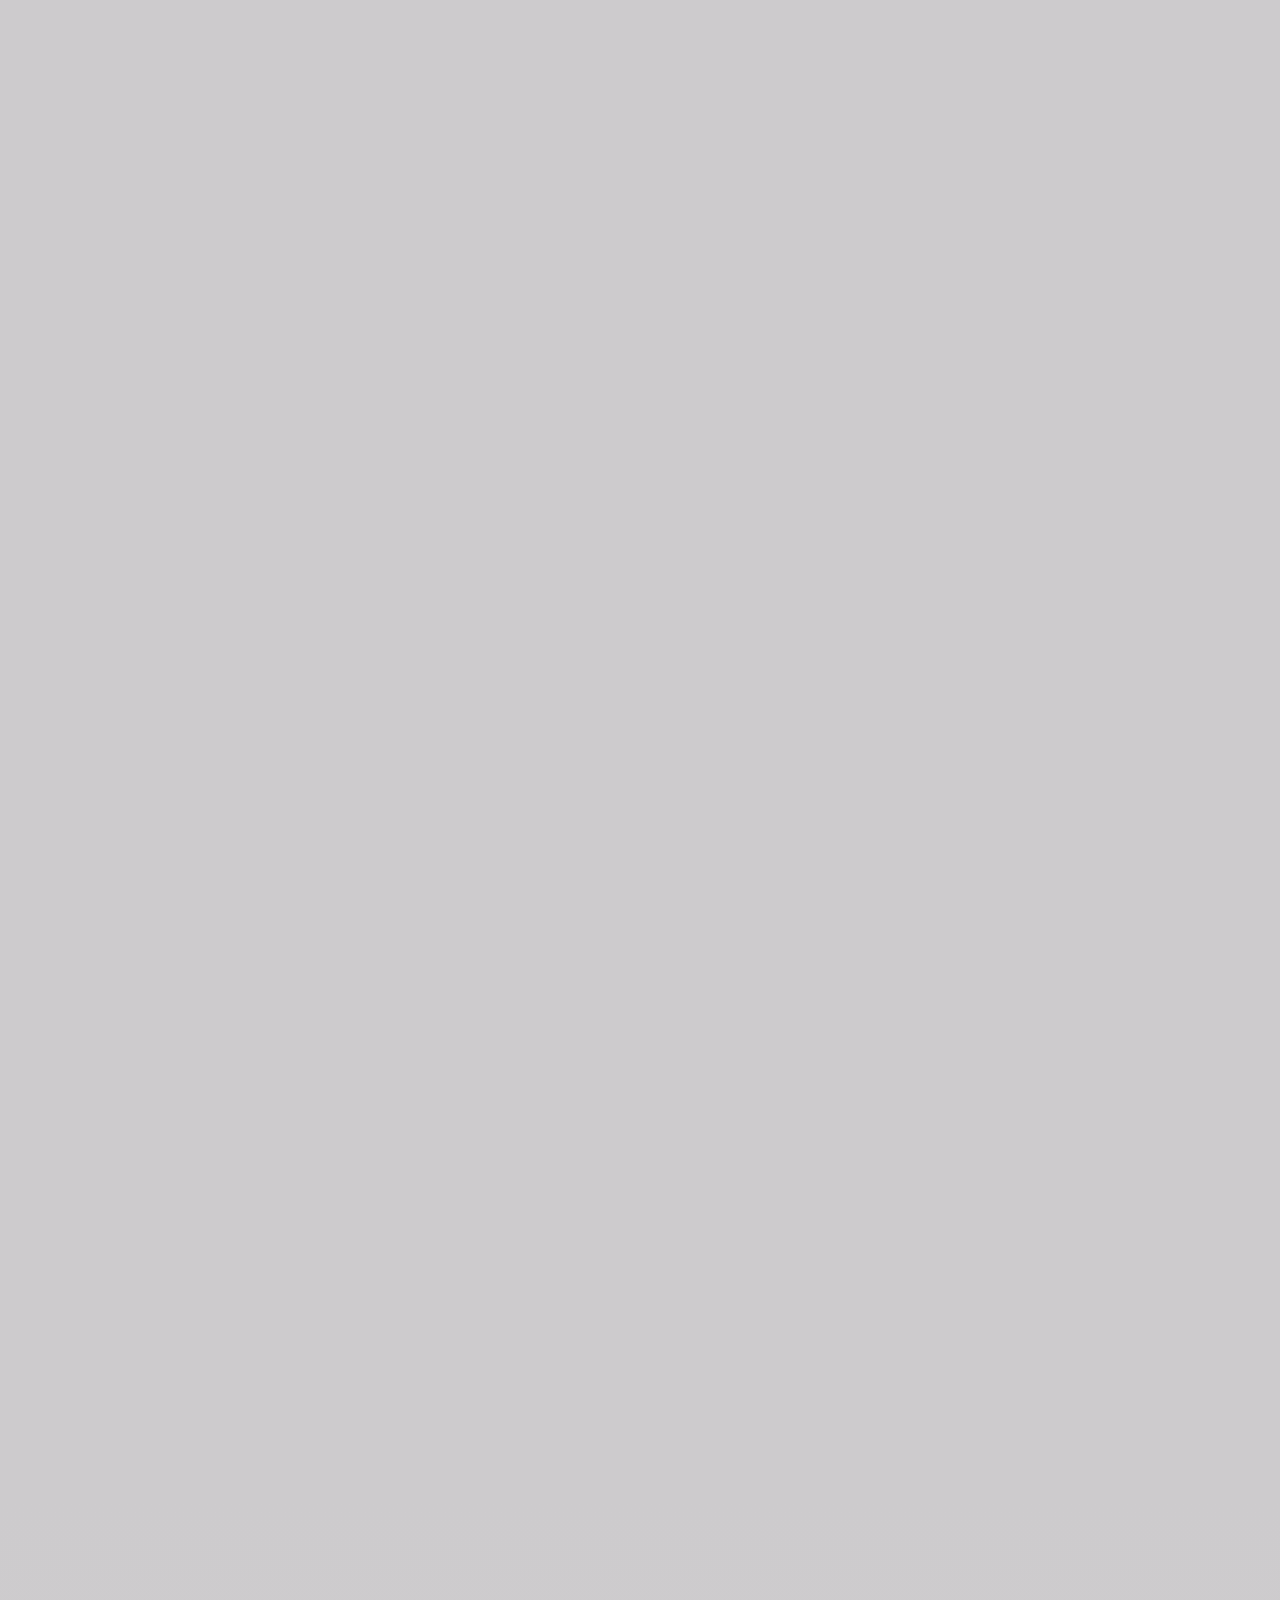
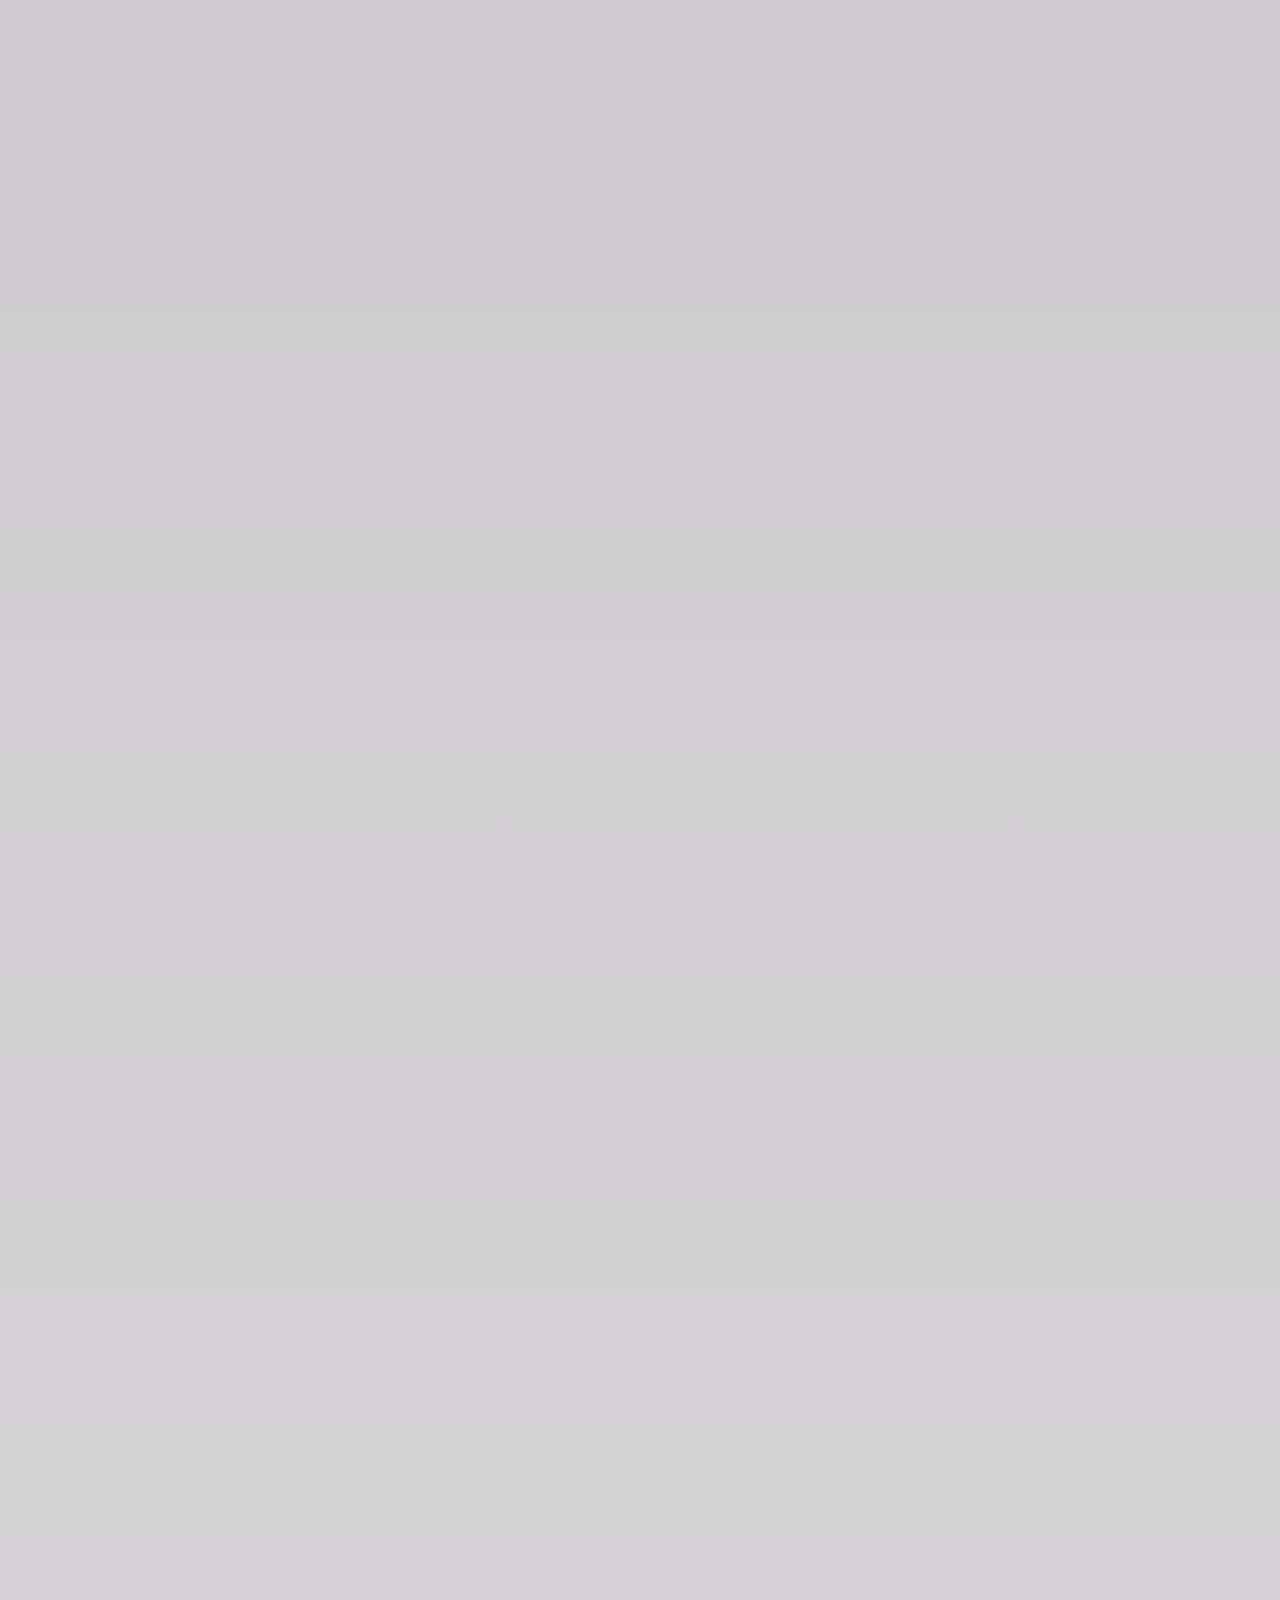
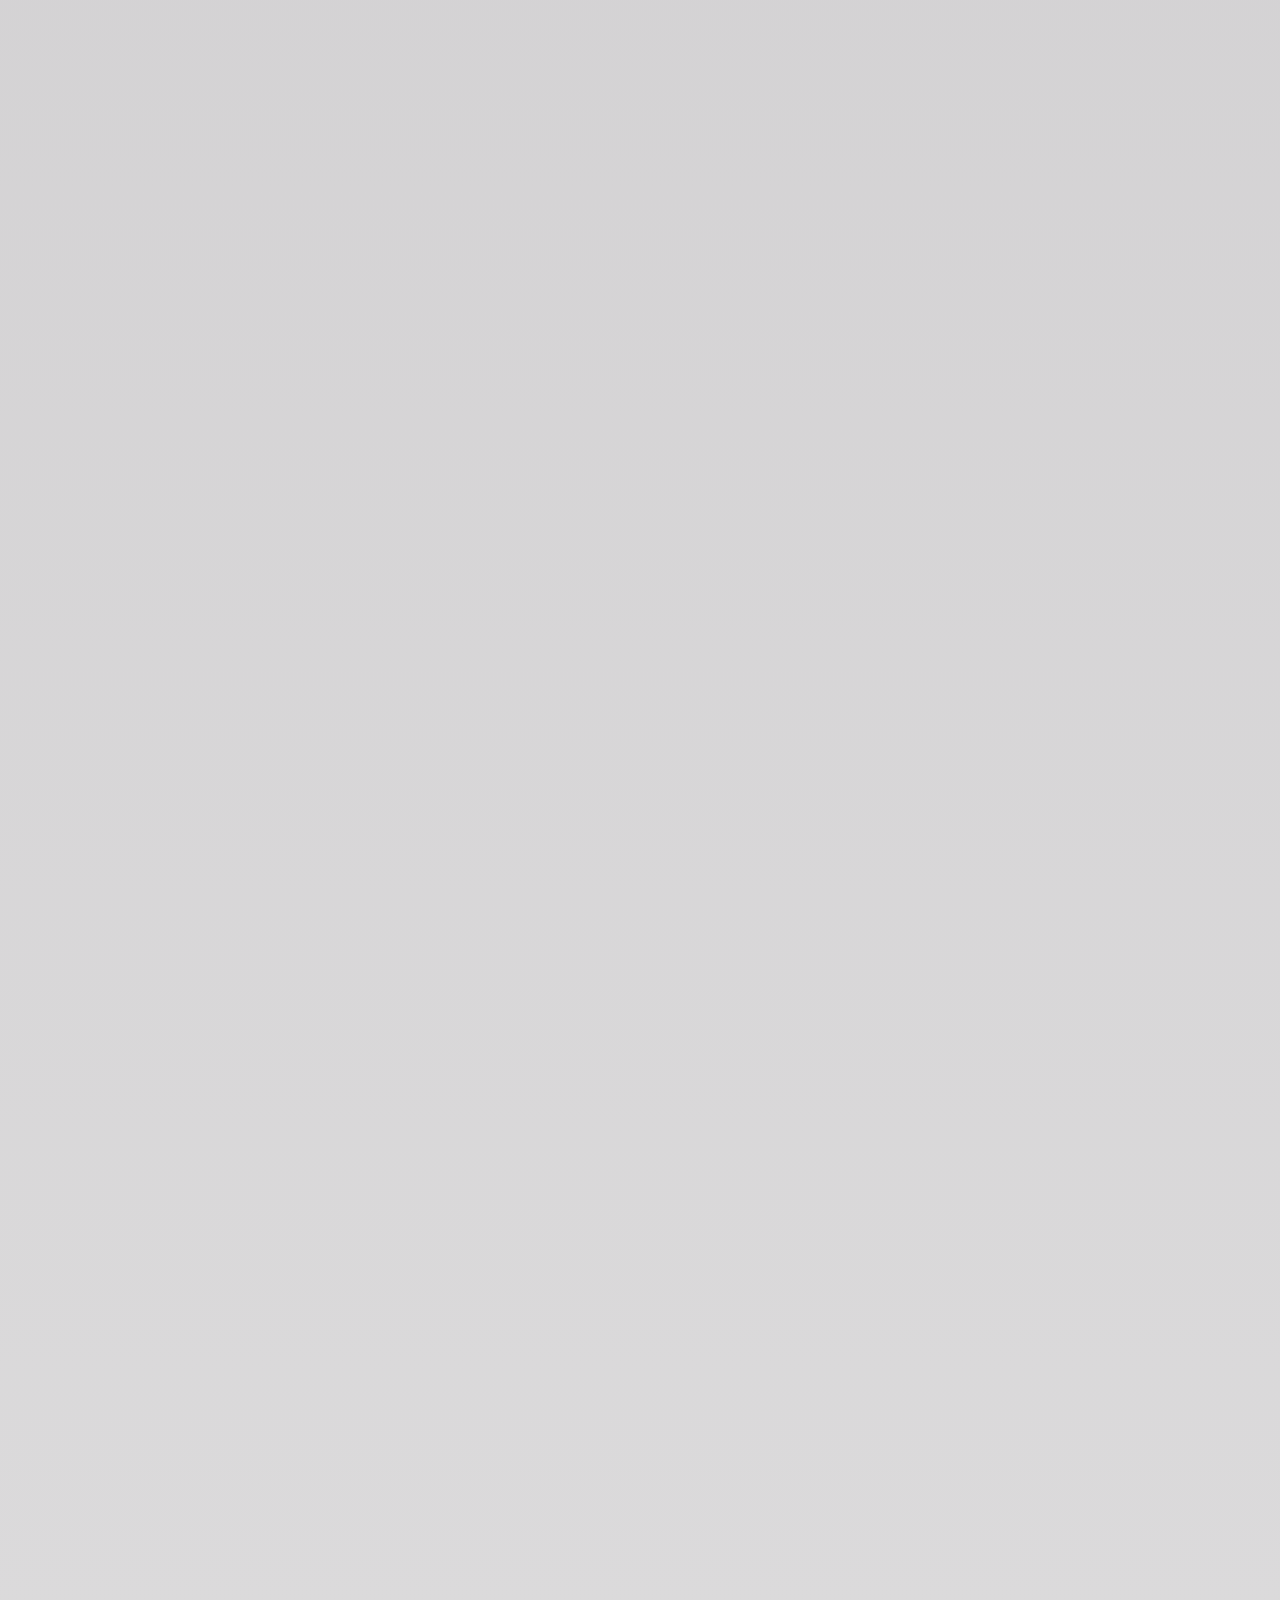
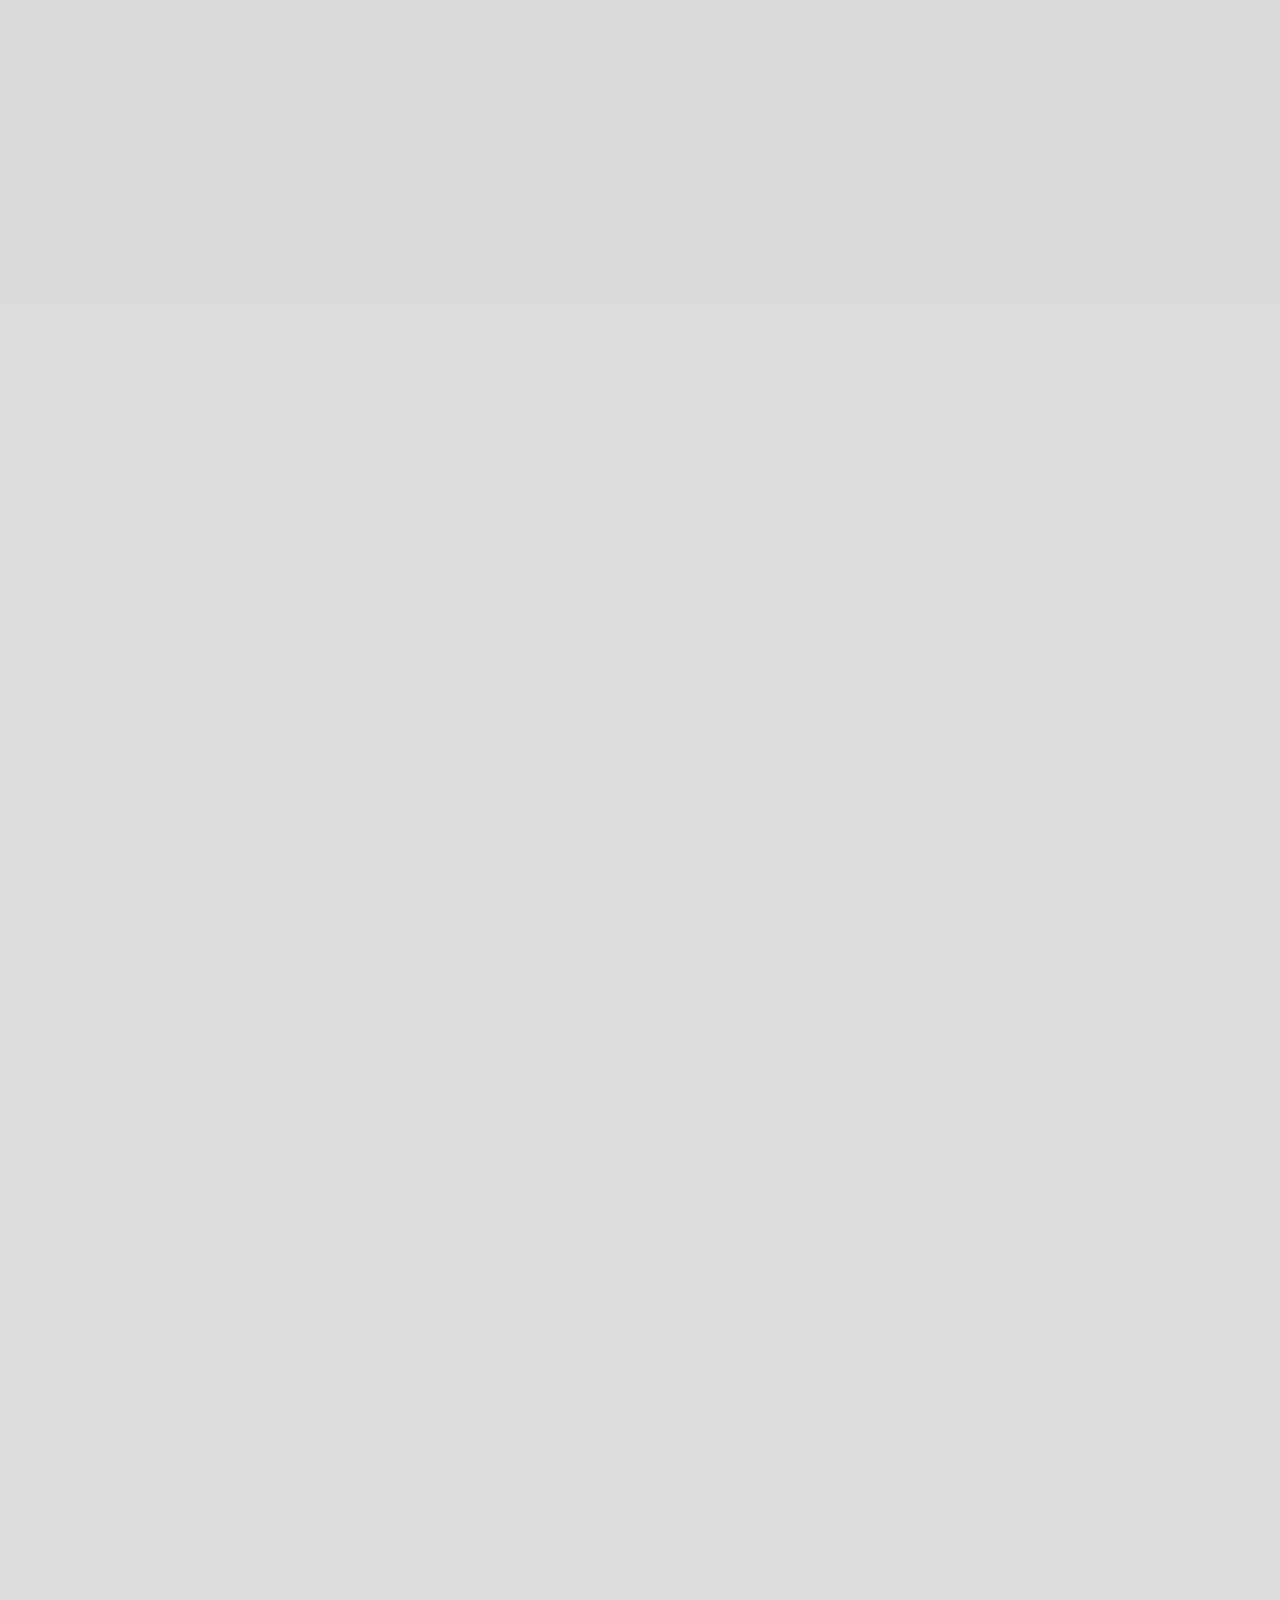
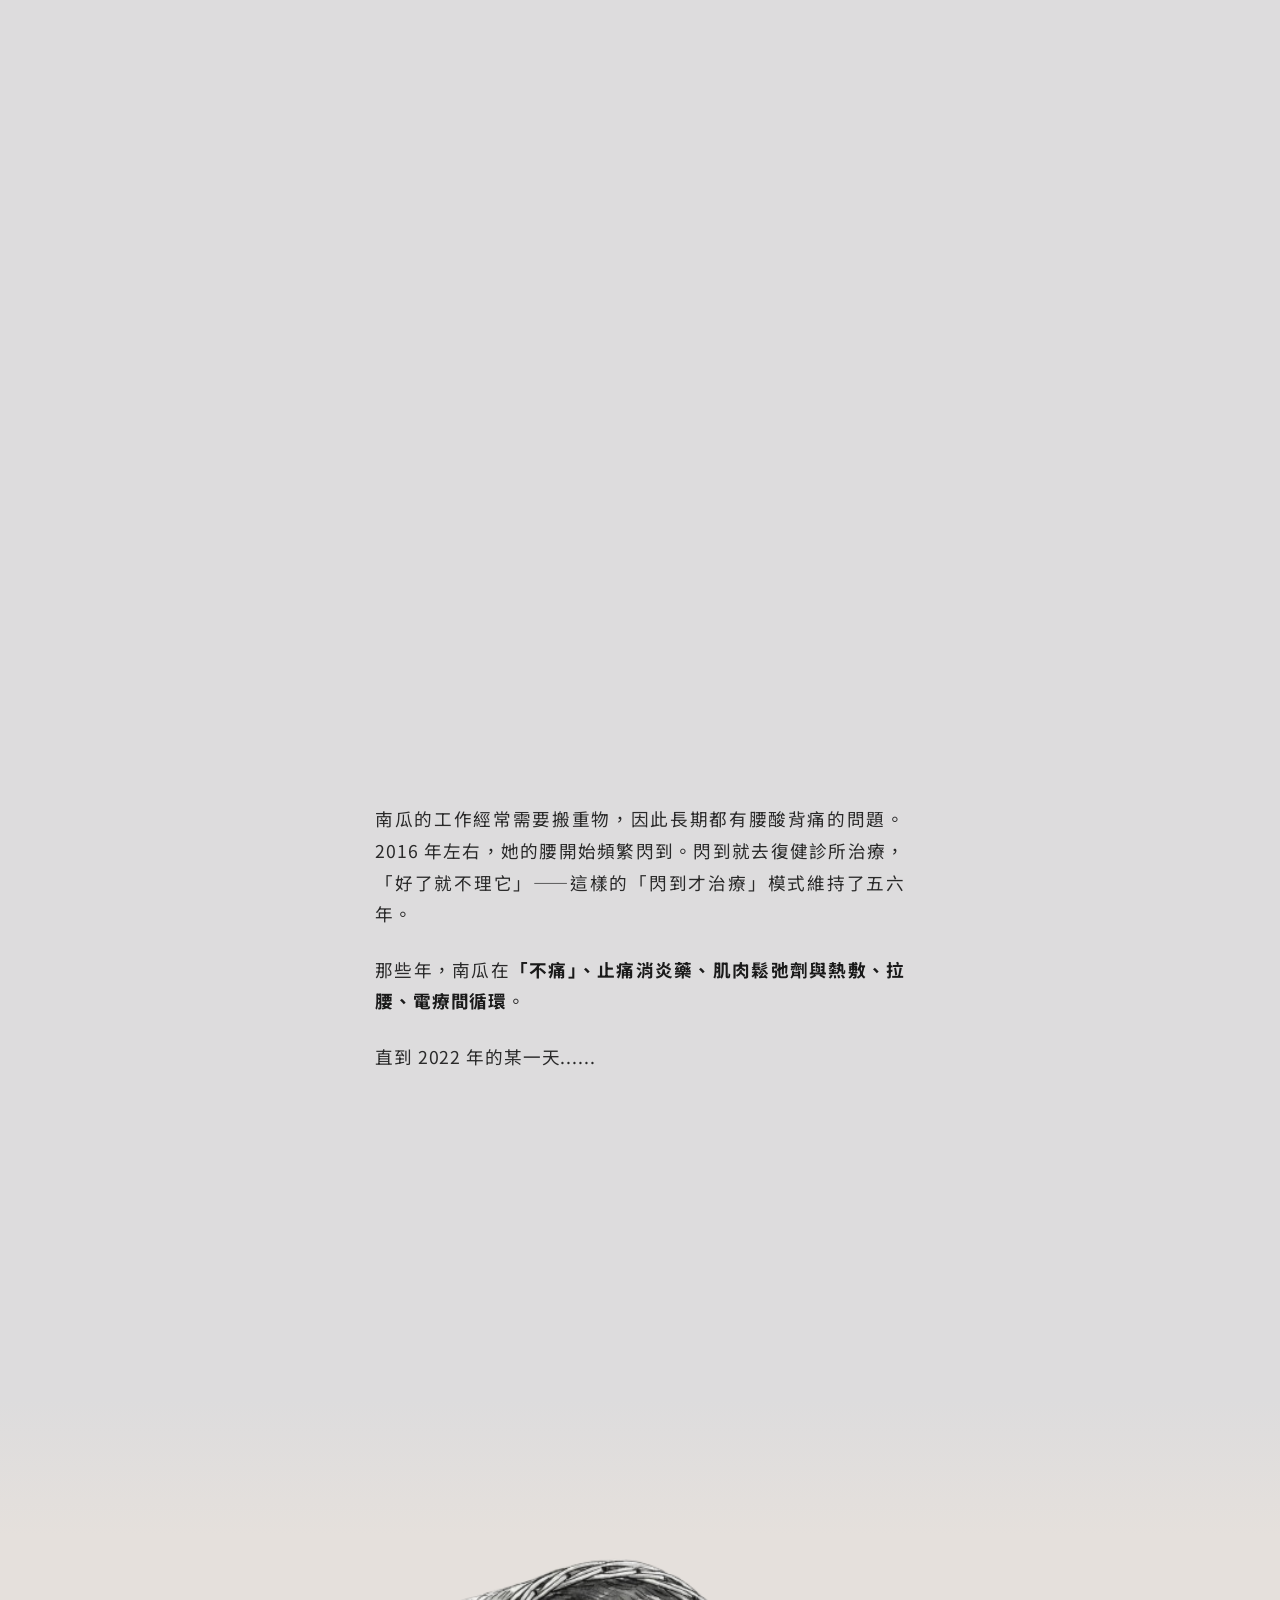
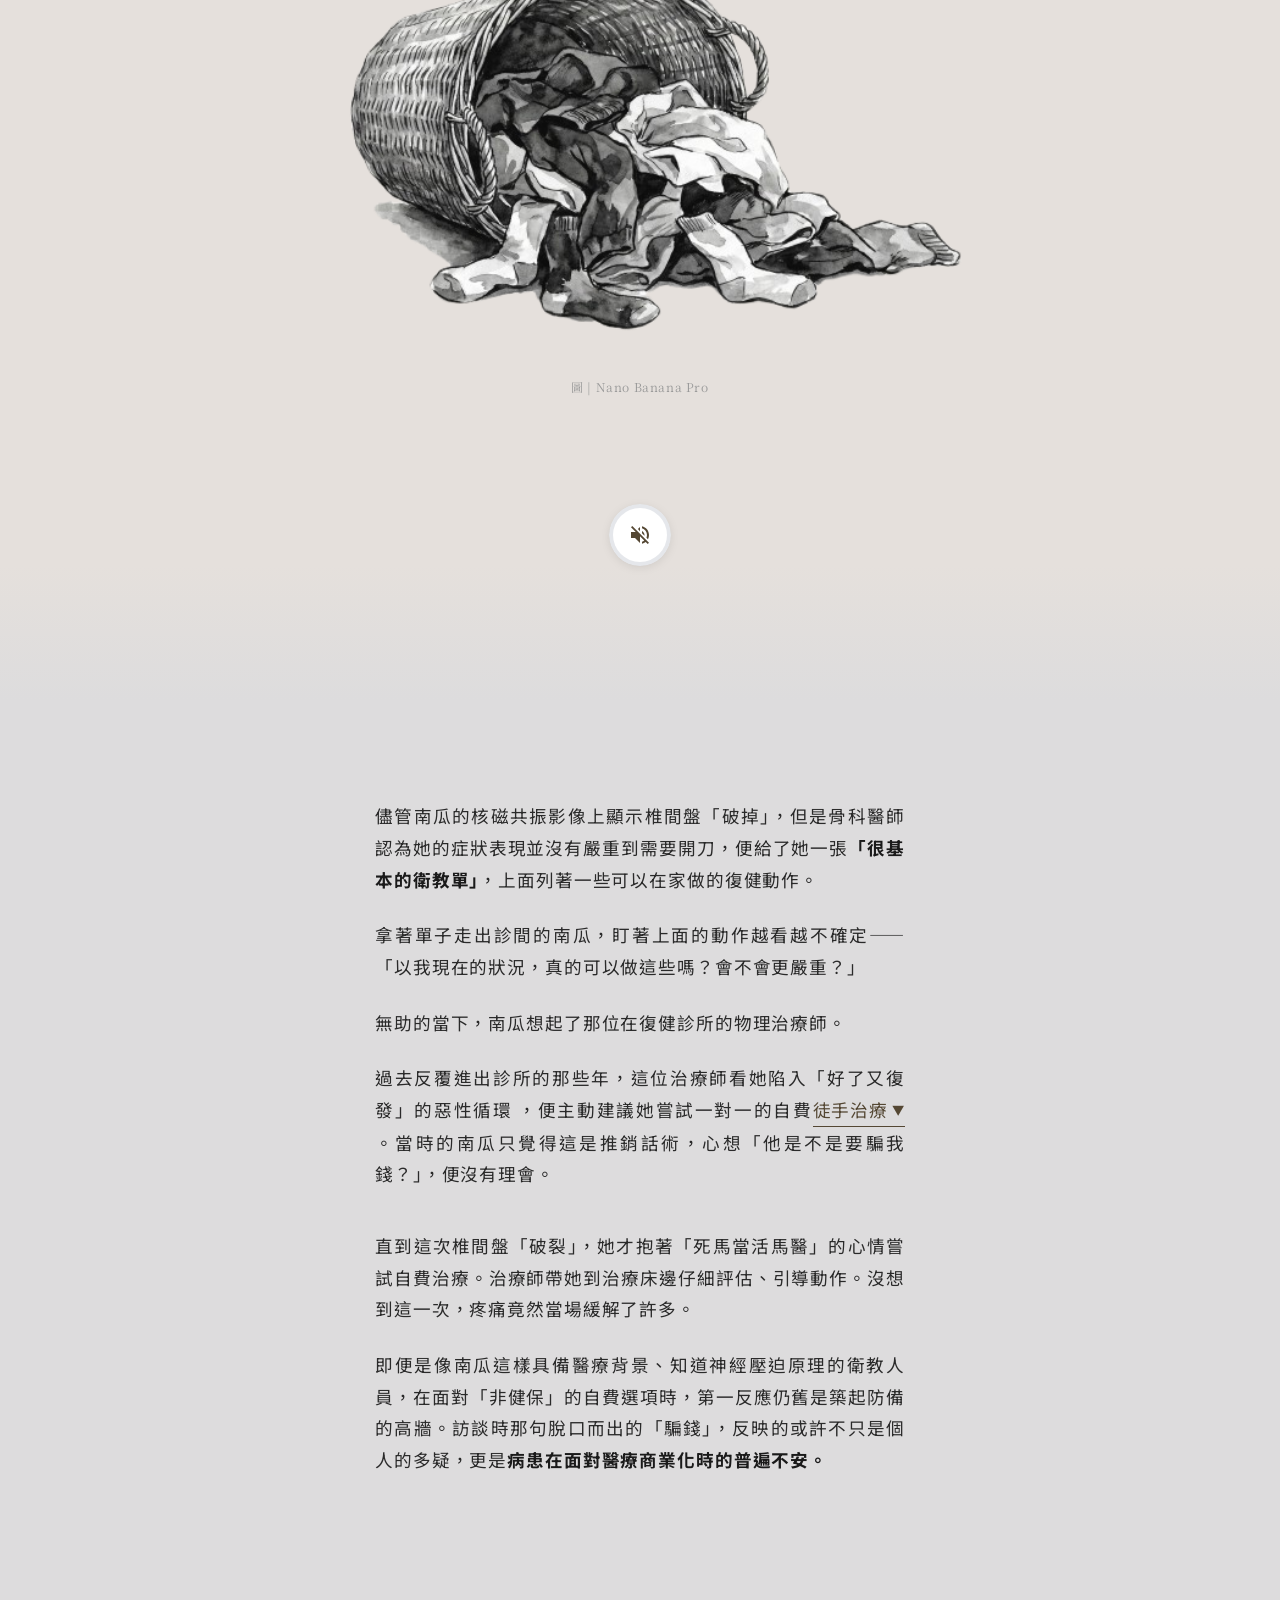
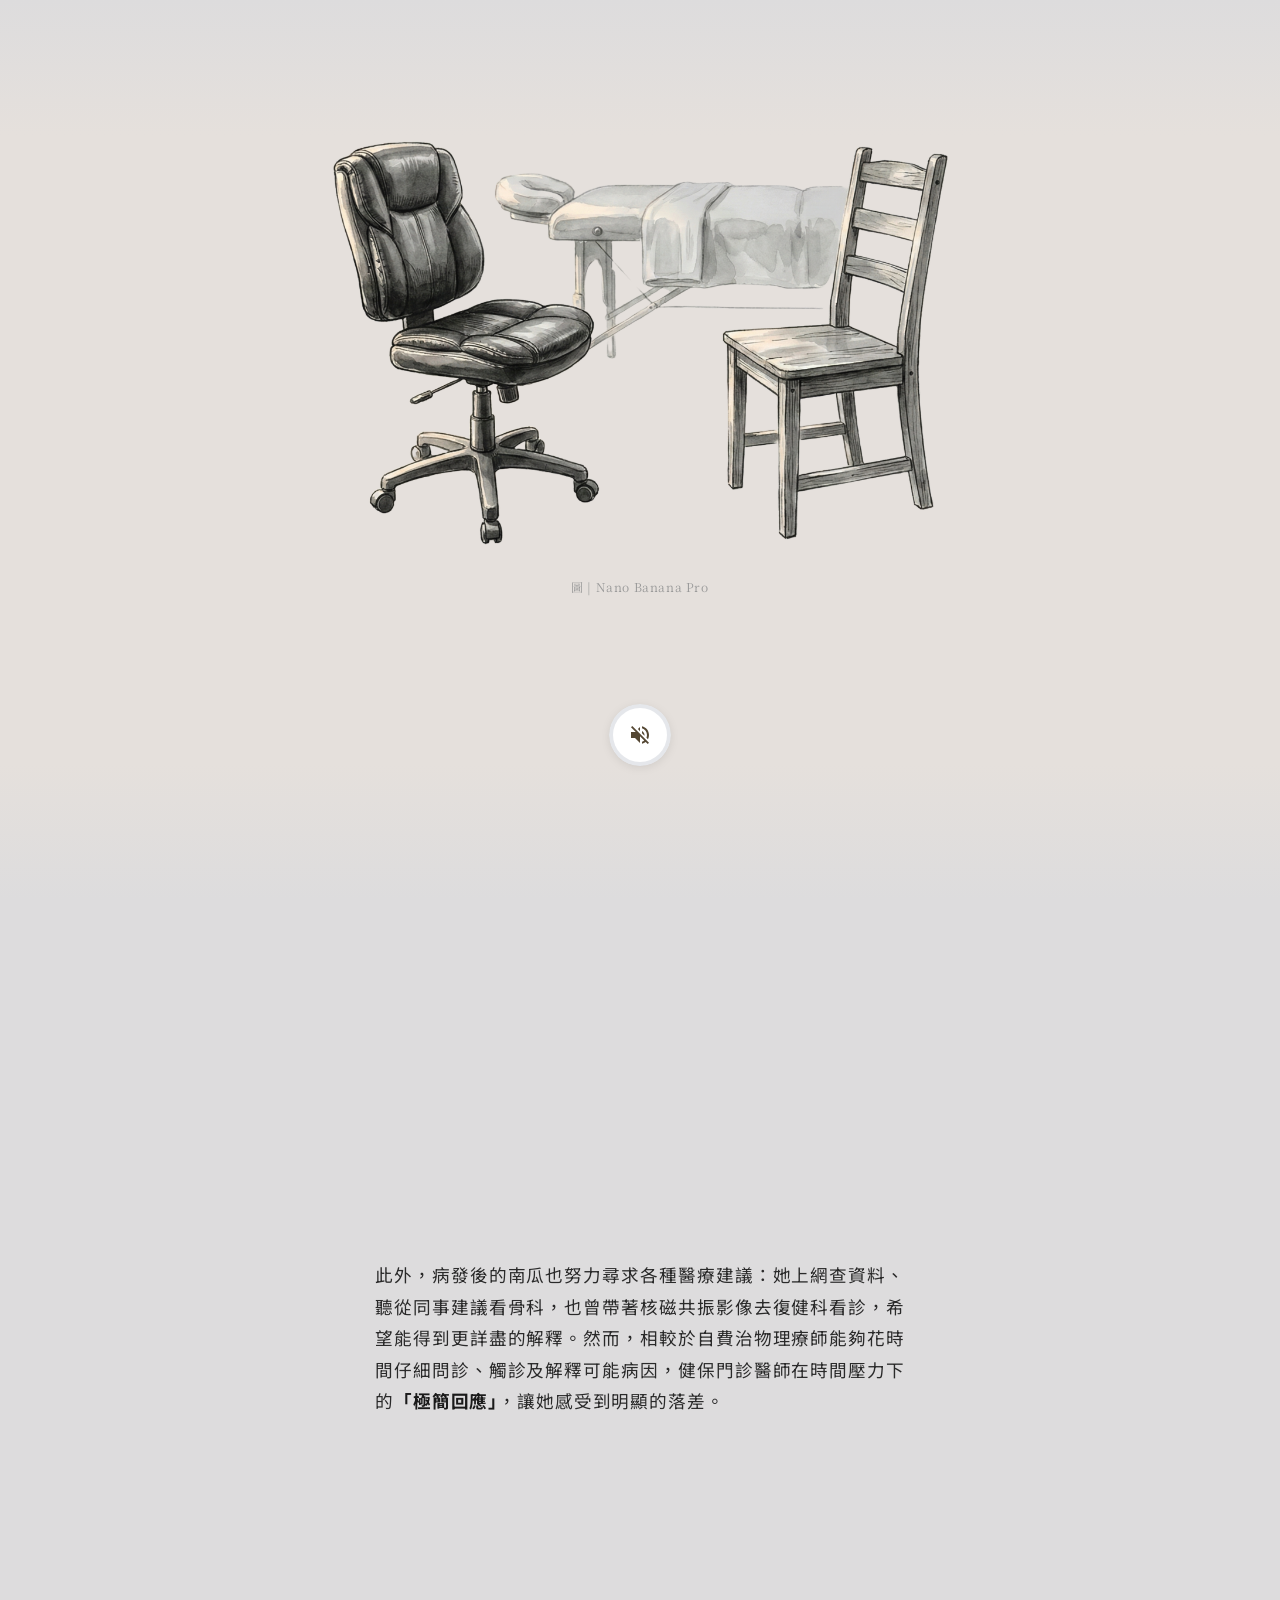
==== commit f24981a1: "Add Pumkin-Story Images and edit content text; Design Bridges and Chapters sections" ====
--- a/acknowledge_my_pain/index.html
+++ b/acknowledge_my_pain/index.html
@@ -30,11 +30,11 @@
             <div class="index-text">目錄</div>
         </div>
         <div class="nav-menu" id="navMenu">
-            <a href="#thought-experiment" class="nav-link">思想實驗</a>
-            <a href="#pumpkin-story" class="nav-link">南瓜的故事</a>
-            <a href="#prevalence" class="nav-link">下背痛比你想得更普遍</a>
-            <a href="#medical-gap" class="nav-link">被醫療體制遺漏的「人」</a>
-            <a href="#ending" class="nav-link">結語</a>
+            <a href="#thought-experiment" class="nav-link">00. 思想實驗</a>
+            <a href="#pumpkin-story" class="nav-link">01. 南瓜的故事</a>
+            <a href="#prevalence" class="nav-link">02. 下背痛比你想得更普遍</a>
+            <a href="#medical-gap" class="nav-link">03. 被醫療體制遺漏的「人」</a>
+            <a href="#ending" class="nav-link">04. 有一種止痛，叫做被接住</a>
         </div>
     </nav>
 
@@ -95,7 +95,10 @@
     </section>
 
     <main>
-        <!-- pumpkin-story -->
+        
+        <!-- ========================================
+        Pumpkin Story Section
+        ======================================== -->
         <!-- Section 1  -->
         <section id="pumpkin-story" class="content-section">
             <div class="container">
@@ -203,7 +206,8 @@
                         </p>
                         <p>察覺異樣的物理治療師主動關心，南瓜因而吐露自己因早年創傷正在接受<button class="expandable-note-trigger" aria-expanded="false"
                                 aria-controls="note-2">心理治療<span
-                                    class="note-arrow">▼</span></button>。對她來說，<strong>在密閉空間與男性獨處，本身就是一件壓力很大的事。</strong></p>
+                                    class="note-arrow">▼</span></button>。對她來說，<strong>在密閉空間與男性獨處，本身就是一件壓力很大的事。</strong>
+                        </p>
                         <div id="note-2" class="expandable-note-content" aria-hidden="true">
                             <p>南瓜此處的「心理治療」指由精神科醫師實施的治療。</p>
                         </div>
@@ -231,8 +235,8 @@
                 <div class="row">
                     <div class="col-lg-3"></div>
                     <div class="col-lg-6 content-text">
-                        <p>所幸，<strong>與物理治療師「講開」後，治療終於有了進展</strong>。</p>
-                        <p>不再需要隱藏恐懼，這份「被理解」的感受對南瓜來說彌足珍貴。因為她曾在心理諮商過程中，因諮商師的言語受過傷；這讓她深刻體會到，<strong>無論是心理治療或物理治療，那份「聽得懂她在說什麼」的信任感，往往比技術更為關鍵</strong>。
+                        <p>所幸，與物理治療師「講開」後，治療終於有了進展。</p>
+                        <p>不再需要隱藏恐懼，這份「被理解」的感受對南瓜來說彌足珍貴。她曾在心理諮商過程中，因諮商師的言語受過傷；這讓她深刻體會到，無論是心理治療或物理治療，<strong>治療者「聽得懂她在說什麼」</strong>，往往比技術更為關鍵。
                         </p>
                         <p>這也讓她不敢輕易更換治療師：「我覺得沒有那麼好換，一方面覺得治療有效，一方面是覺得那個信任感很難建立。」</p>
                         <p>這份難以輕易交付的信任，源於南瓜過去複雜的創傷經驗。而在這層層疊疊、導致她身體慣性緊繃的壓力源之中，來自母親的影響顯得尤為具體且直接。</p>
@@ -244,7 +248,7 @@
 
         <!-- Media Block 5 -->
         <div class="full-bleed-media">
-            <img src="images/01.png" alt="Image 5" class="media-image">
+            <img src="images/pumpkin-story/05.png" alt="Image 5" class="media-image">
             <div class="image-credit">圖 | Nano Banana Pro</div>
             <div class="audio-story-player" data-audio-src="audio/pumpkin/05.m4a" data-player-id="5">
                 <!-- Player structure will be generated by JS -->
@@ -253,15 +257,38 @@
             </div>
         </div>
 
-        <!-- Section 6 -->
+        <!-- Section 6-1 -->
         <section class="content-section">
             <div class="container">
                 <div class="row">
                     <div class="col-lg-3"></div>
                     <div class="col-lg-6 content-text">
                         <p>這種隨時可能因情緒波動而繃緊、而疼痛的狀態，就這樣滲透進了她的日常。</p>
-                        <p>喜歡追劇、看書的南瓜，因為無法久坐，現在找到的折衷辦法是躺著看；過去喜愛的繪圖，「反正後來也坐不太住，就算了。」旅行時走久了容易不舒服，得找「走一走就會想休息」的合拍旅伴。而在工作場合，為了不讓久坐加劇疼痛，南瓜必須藉由「上廁所」的名義起身活動筋骨。儘管同事多數都能理解，她心裡仍升起一股莫名的罪惡感：「我們工作有時候要坐比較久，可能我中間就會去上個廁所，可是我就覺得......<strong>天啊!我好尿遁喔......
-                                然後我就算了......</strong></p>
+                        <p>喜歡追劇、看書的南瓜，因為無法久坐，現在找到的折衷辦法是躺著看；過去喜愛的繪圖，「反正後來也坐不太住，就算了。」旅行時走久了容易不舒服，得找「走一走就會想休息」的合拍旅伴。
+                        </p>
+                        <p>而在工作場合，為了不讓久坐加劇疼痛，南瓜必須藉由「上廁所」的名義起身活動筋骨。儘管同事多數都能理解，她心裡仍升起一股莫名的<strong>罪惡感</strong>：「我們工作有時候要坐比較久，可能我中間就會去上個廁所，可是我就覺得......
+                        </p>
+                    </div>
+                    <div class="col-lg-3"></div>
+                </div>
+            </div>
+        </section>
+
+        <div class="scrolling-text-wrapper">
+            <div class="scrolling-text line-1">
+                天啊！我好尿遁喔！
+            </div>
+            <div class="scrolling-text line-2">
+                然後我就算了......
+            </div>
+        </div>
+
+        <!-- Section 6-2 -->
+        <section class="content-section">
+            <div class="container">
+                <div class="row">
+                    <div class="col-lg-3"></div>
+                    <div class="col-lg-6 content-text">
                         <p>疼痛讓南瓜必須調整生活的方方面面，必須和痛協商，但這份「協商」還須納入昂貴的治療費用。</p>
                         <p>即使作為一名有穩定收入的醫療人員，南瓜也得在治療頻率與經濟壓力之間不斷取捨。</p>
                     </div>
@@ -272,7 +299,7 @@
 
         <!-- Media Block 6 -->
         <div class="full-bleed-media">
-            <img src="images/pumkin-story/01.png" alt="Image 6" class="media-image">
+            <img src="images/pumpkin-story/06.png" alt="Image 6" class="media-image">
             <div class="image-credit">圖 | Nano Banana Pro</div>
             <div class="audio-story-player" data-audio-src="audio/pumpkin/06.m4a" data-player-id="6">
                 <!-- Player structure will be generated by JS -->
@@ -288,84 +315,137 @@
                     <div class="col-lg-3"></div>
                     <div class="col-lg-6 content-text">
                         <p>南瓜的治療經驗，也映照出家中兩代人截然不同的觀念落差。相較於南瓜願意(且能夠)花費時間與金錢投入自費物理治療，受頸椎間盤問題所苦的父親，卻抱持著截然不同的態度。</p>
-                        <p>「他就是『吃藥派』，覺得開刀、吃藥才是有效的東西。」南瓜無奈地表示她的父親認為復健這種無法立竿見影的治療「都是騙人的」。但她也觀察到，這種對速效的執著其實並非長輩專利，而是台灣現況下許多人共同的需求——背後藏著深沉的生存焦慮。
+                        <p>「他就是『吃藥派』，覺得開刀、吃藥才是有效的東西。」南瓜無奈地表示她的父親認為復健這種無法立竿見影的治療「都是騙人的」。但她也觀察到，這種對<strong>「速效」</strong>的執著其實並非長輩專利，而是台灣現況下許多人共同的需求——背後藏著深沉的生存焦慮。
                         </p>
                         <p>「他們就是想要馬上好起來，因為有時候也是經濟的狀況，不希望工作斷掉。」南瓜一語道破了勞工階級的無奈：「因為我請假請了一個月，然後被老闆找人來代替我。畢竟這種也不像產假，可以有比較好的政府規定。」
                         </p>
-                        <p>在缺乏法規保障慢性疼痛患者相關病假與勞動權益的現實下，長期復健或開刀休養意味著工作受影響與失業風險。經濟壓力迫使沒有餘裕的患者，只能透過止痛消炎藥尋求快速緩解，持續在疼痛與生計的夾縫中求生
-                            。</p>
+                        <p>在缺乏法規保障慢性疼痛患者相關病假與勞動權益的現實下，<strong>長期復健或開刀休養意味著工作受影響與失業風險</strong>。經濟壓力迫使沒有餘裕的患者，只能透過止痛消炎藥尋求快速緩解，持續在疼痛與生計的夾縫中求生。
+                        </p>
                         <p>南瓜的父親因為疼痛而取消家族聚餐、婉拒和家人出門旅行，儘管強效的管制止痛藥能夠緩解他的疼痛，但他仍常有「自己是不是以後都只能這樣子」的沮喪想法。</p>
-                        <p>父親的無力感，像是一面鏡子，映照出慢性疼痛的殘酷本質——患者無法確知疼痛是否會有終止的一天。對南瓜來說，這份體悟來得更加複雜。當她發現自己的下背痛竟然會隨著「過年」或「壓力」準時報到，她意識到自己面對的已經不再只是「破掉」的椎間盤，而是那些身體替她記得的、無法輕易抹去的傷。
-                        </p>
+                        <p>父親的無力感，像是一面鏡子，映照出慢性疼痛的殘酷本質——<strong>患者無法確知疼痛是否會有終止的一天</strong>。
+                        </p>
+                        <p>對南瓜來說，這份體悟來得更加複雜。當她發現自己的下背痛竟然會隨著「過年」或「壓力」準時報到，她意識到自己面對的已經不再只是「破掉」的椎間盤，而是那些身體替她記得的、無法輕易抹去的傷。
+                        </p>
+                    </div>
+                    <div class="col-lg-3"></div>
+                </div>
+            </div>
+        </section>
+
+        <!-- Media Block 7 -->
+        <div class="full-bleed-media">
+            <img src="images/pumpkin-story/07.png" alt="Image 7" class="media-image">
+            <div class="image-credit">圖 | Nano Banana Pro</div>
+            <div class="audio-story-player" data-audio-src="audio/pumpkin/07.m4a" data-player-id="7">
+                <!-- Player structure will be generated by JS -->
+                <script
+                    type="application/json">[{"start":0.0,"end":2.7600000000000002,"text":"嗯...（復發時）我會很沮喪"},{"start":2.7600000000000002,"end":5.16,"text":"但是，因為我那時候馬上去找物理治療師"},{"start":5.16,"end":7.12,"text":"然後他跟我說應該不是椎間盤的問題"},{"start":7.12,"end":8.44,"text":"是你肌肉太緊繃"},{"start":8.44,"end":11.16,"text":"然後就覺得哦...好像心情好一點了"},{"start":11.16,"end":13.08,"text":"至少不是椎間盤（突出）復發"},{"start":13.08,"end":15.8,"text":"但是又會覺得 蛤 心情太緊繃？"},{"start":15.8,"end":17.44,"text":"那這樣好像更難解啊"},{"start":17.44,"end":18.28,"text":""},{"start":18.28,"end":20.44,"text":"也是覺得好像就"},{"start":20.44,"end":21.6,"text":"這件事（創傷）就會一直存在"},{"start":21.6,"end":24.2,"text":"然後也不可能再消失了"},{"start":24.2,"end":26.52,"text":"所以我以前會覺得"},{"start":26.52,"end":28.400000000000002,"text":"康復就是我不要再痛啦"},{"start":28.4,"end":30.919999999999998,"text":"然後我可以做我自己想做的事情啊"},{"start":30.919999999999998,"end":31.72,"text":"可以跑來跑去"},{"start":31.72,"end":33.6,"text":"然後可以搬東西什麼的"},{"start":33.6,"end":34.96,"text":"可是後來我覺得"},{"start":34.96,"end":39.08,"text":"我只要不要吃藥過活，好像就還不錯了"},{"start":39.08,"end":41.12,"text":"就會覺得"},{"start":41.12,"end":44.2,"text":"反正只要不要 不要一直痛"},{"start":44.2,"end":46.959999999999994,"text":"好像 偶爾復發一下"},{"start":46.959999999999994,"end":48.68,"text":"好像也就這樣了"}]</script>
+            </div>
+        </div>
+
+        <!-- Final Section -->
+        <section class="content-section">
+            <div class="container">
+                <div class="row">
+                    <div class="col-lg-3"></div>
+                    <div class="col-lg-6 content-text">
                         <p>對南瓜而言，疼痛已非短暫過客，而是一段必須長期照護的關係，她因此不得不放下對「不痛」的執念，練習在每一次的起伏中，重新定義屬於她的「康復」。</p>
-                    </div>
-                    <div class="col-lg-3"></div>
-                </div>
-            </div>
-        </section>
-
-        <!-- Media Block 7 -->
-        <div class="full-bleed-media">
-            <img src="images/01.png" alt="Image 7" class="media-image">
-            <div class="image-credit">圖 | Nano Banana Pro</div>
-            <div class="audio-story-player" data-audio-src="audio/pumpkin/07.m4a" data-player-id="7">
-                <!-- Player structure will be generated by JS -->
-                <script
-                    type="application/json">[{"start":0.0,"end":2.7600000000000002,"text":"嗯...（復發時）我會很沮喪"},{"start":2.7600000000000002,"end":5.16,"text":"但是，因為我那時候馬上去找物理治療師"},{"start":5.16,"end":7.12,"text":"然後他跟我說應該不是椎間盤的問題"},{"start":7.12,"end":8.44,"text":"是你肌肉太緊繃"},{"start":8.44,"end":11.16,"text":"然後就覺得哦...好像心情好一點了"},{"start":11.16,"end":13.08,"text":"至少不是椎間盤（問題）復發"},{"start":13.08,"end":15.8,"text":"但是又會覺得 蛤 心情太緊繃？"},{"start":15.8,"end":17.44,"text":"那這樣好像更難解啊"},{"start":17.44,"end":18.28,"text":""},{"start":18.28,"end":20.44,"text":"也是覺得好像就"},{"start":20.44,"end":21.6,"text":"這件事（創傷）就會一直存在"},{"start":21.6,"end":24.2,"text":"然後也不可能再消失了"},{"start":24.2,"end":26.52,"text":"所以我以前會覺得"},{"start":26.52,"end":28.400000000000002,"text":"康復就是我不要再痛啦"},{"start":28.4,"end":30.919999999999998,"text":"然後我可以做我自己想做的事情啊"},{"start":30.919999999999998,"end":31.72,"text":"可以跑來跑去"},{"start":31.72,"end":33.6,"text":"然後可以搬東西什麼的"},{"start":33.6,"end":34.96,"text":"可是後來我覺得"},{"start":34.96,"end":39.08,"text":"我只要不要吃藥過活，好像就還不錯了"},{"start":39.08,"end":41.12,"text":"就會覺得"},{"start":41.12,"end":44.2,"text":"反正只要不要 不要一直痛"},{"start":44.2,"end":46.959999999999994,"text":"好像 偶爾復發一下"},{"start":46.959999999999994,"end":48.68,"text":"好像也就這樣了"}]</script>
-            </div>
-        </div>
-
-        <!-- Final Section -->
-        <section class="content-section">
-            <div class="container">
-                <div class="row">
-                    <div class="col-lg-3"></div>
-                    <div class="col-lg-6 content-text">
-                        <p>這或許聽起來有些卑微，甚至帶著一絲對現實低頭的無奈。但對於南瓜而言，這卻是她為了讓日子繼續過下去，所能找到最誠實的答案。
-                            在那沒有終點的疼痛迷宮裡，南瓜不再執著於尋找標示著「完全痊癒」的出口，而是學會在蜿蜒的轉角處，適時為自己安放一張可以喘息的椅子。只要日子還能過、痛還能忍，那就是她此刻所能擁有的，最好的「康復」。
-                        </p>
-                    </div>
-                    <div class="col-lg-3"></div>
-                </div>
-            </div>
-        </section>
-
-        <!-- Prevalence Section -->
-        <section id="prevalence" class="content-section"
-            style="min-height: 100vh; display: flex; align-items: center; justify-content: center; background: #f8f9fa;">
-            <div class="container">
-                <div class="row">
-                    <div class="col-lg-3"></div>
-                    <div class="col-lg-6 content-text">
-                        <h2
-                            style="font-family: 'Noto Serif TC', Georgia, serif; font-size: 2.5rem; margin-bottom: 30px; text-align: center;">
-                            下背痛比你想得更普遍</h2>
-                        <p style="text-align: center; color: #666; font-size: 1.2rem;">此章節內容待補充...</p>
-                    </div>
-                    <div class="col-lg-3"></div>
-                </div>
-            </div>
-        </section>
-
-        <!-- Medical Gap Section -->
-        <section id="medical-gap" class="content-section"
-            style="min-height: 100vh; display: flex; align-items: center; justify-content: center; background: #ffffff;">
-            <div class="container">
-                <div class="row">
-                    <div class="col-lg-3"></div>
-                    <div class="col-lg-6 content-text">
-                        <h2
-                            style="font-family: 'Noto Serif TC', Georgia, serif; font-size: 2.5rem; margin-bottom: 30px; text-align: center;">
-                            被醫療體制遺漏的「人」</h2>
-                        <p style="text-align: center; color: #666; font-size: 1.2rem;">此章節內容待補充...</p>
-                    </div>
-                    <div class="col-lg-3"></div>
-                </div>
-            </div>
-        </section>
-
-        <!-- Ending Section -->
-        <section id="ending" class="ending-section">
+                        <p>「只要不要一直痛，偶爾復發一下，好像也就（只能）這樣了。」
+                        </p>
+                        <p>這句話聽起來或許有些卑微，甚至帶著一絲對現實低頭的無奈。但這卻是她為了讓日子繼續過下去，所能找到最誠實的答案。
+                        </p>
+                        <p> 在那沒有終點的疼痛迷宮裡，南瓜不再執著於尋找標示著「完全痊癒」的出口，而是學會在蜿蜒的轉角處，適時為自己安放一張可以喘息的椅子。
+                        </p>
+                        <p>只要日子還能過、痛還能忍，那就是她此刻所能擁有的，最好的「康復」。
+                        </p>
+                    </div>
+                    <div class="col-lg-3"></div>
+                </div>
+            </div>
+        </section>
+
+        <section class="fullscreen-wrapper">
+            <section class="fullscreen-wrapper section-bridge">
+                <div class="bridge-content" >
+                    <p class="text-intro">然而，走不出疼痛迷宮的南瓜，</p>
+                    <h2 class="text-punchline">不是個案。</h2>
+                </div>
+            </section>
+        </section>
+
+        <!-- ========================================
+        Prevalence Section
+        ======================================== -->
+
+        <section id="prevalence" class="fullscreen-wrapper">
+            <section class="fullscreen-wrapper section-chapter">
+                <div class="chapter-content">
+                    <span class="chapter-number">Chapter 02</span>
+                    <h1 class="chapter-title">
+                        下背痛，<br>
+                        比你想得更普遍
+                    </h1>
+                </div>
+            </section>
+        </section>
+
+        <section class="content-section">
+            <div class="container">
+                <div class="row">
+                    <div class="col-lg-3"></div>
+                    <div class="col-lg-6 content-text">
+                        <p>此章節內容待補充...</p>
+                    </div>
+                    <div class="col-lg-3"></div>
+                </div>
+            </div>
+        </section>
+
+        <!-- ========================================
+        Medical Gap Section
+        ======================================== -->
+
+        <section id="medical-gap" class="fullscreen-wrapper">
+            <section class="fullscreen-wrapper section-chapter">
+                <div class="chapter-content">
+                    <span class="chapter-number">Chapter 03</span>
+                    <h1 class="chapter-title">
+                        被醫療體制遺漏的<br>
+                        「人」
+                    </h1>
+                </div>
+            </section>
+        </section>
+
+        <section class="content-section">
+            <div class="container">
+                <div class="row">
+                    <div class="col-lg-3"></div>
+                    <div class="col-lg-6 content-text">
+                        <p>此章節內容待補充...</p>
+                    </div>
+                    <div class="col-lg-3"></div>
+                </div>
+            </div>
+        </section>
+
+        <!-- ========================================
+        Ending Section
+        ======================================== -->
+
+        <section id="ending" class="fullscreen-wrapper">
+            <section class="fullscreen-wrapper section-chapter">
+                <div class="chapter-content">
+                    <span class="chapter-number">Chapter 04</span>
+                    <h1 class="chapter-title">
+                        有一種止痛，叫做<br>
+                        被接住
+                    </h1>
+                </div>
+            </section>
+        </section>
+
+        <section class="ending-section">
             <div class="container">
                 <div class="row">
                     <div class="col-lg-3"></div>
--- a/acknowledge_my_pain/css/style.css
+++ b/acknowledge_my_pain/css/style.css
@@ -5,26 +5,44 @@
 /* ==================== CSS VARIABLES ==================== */
 :root {
     /* Color Palette */
-    --bg-color: #DDDCDD;           /* 全站背景色 */
-    --bg-ending: #F2F5EE;          /* ending section 背景色 */
-    --bg-note: #f9f7f4;            /* 下拉註釋背景（全域元件） */
-    
-    --accent-color: #544733;        /* 主要強調色 */
-    --accent-hover: #6b5940;        /* 滑鼠懸停色 */
-    --accent-light: #6b5a42;        /* 下拉註釋 滑鼠懸停色 */
-    
-    --text-primary: #2a2a2a;        /* 主要文字 */
-    --text-strong: #1a1a1a;         /* 粗體文字 */
-    --text-tertiary: #999;          /* 次要文字（footer & image-credit） */
-    
-    --color-white: #ffffff;         /* 白色 */
-    --color-progress: #D9B91A;      /* 南瓜音頻進度條顏色 */
-    --color-progress-bg: #e5e7eb;   /* 南瓜音頻進度條背景 */
-    
+    --bg-content: #DDDCDD;
+    /* 內容區背景色 */
+    --bg-chapter:#cdcbcd;
+    /* 章節背景色 */
+    --bg-ending: #F2F5EE;
+    /* ending section 背景色 */
+    --bg-note: #f9f7f4;
+    /* 下拉註釋背景（全域元件） */
+    --bg-voice: #E5E0DC;
+    /* full-bleed-media (語音播放區)背景色 */
+    --bg-bridge: #E5E0DC;
+    /* 轉場區背景色 */
+
+    --accent-color: #544733;
+    /* 主要強調色 */
+    --accent-hover: #6b5940;
+    /* 滑鼠懸停色 */
+    --accent-light: #6b5a42;
+    /* 下拉註釋 滑鼠懸停色 */
+
+    --text-primary: #2a2a2a;
+    /* 主要文字 */
+    --text-strong: #1a1a1a;
+    /* 粗體文字 */
+    --text-tertiary: #999;
+    /* 次要文字（footer & image-credit） */
+
+    --color-white: #ffffff;
+    /* 白色 */
+    --color-progress: #D9B91A;
+    /* 南瓜音頻進度條顏色 */
+    --color-progress-bg: #e5e7eb;
+    /* 南瓜音頻進度條背景 */
+
     /* Section Spacing */
     --section-padding: 60px;
     --section-padding-mobile: 40px;
-    
+
     /* Typography */
     --font-sans: "Noto Sans TC", "Microsoft JhengHei", sans-serif;
     --font-serif: "Noto Serif TC", Georgia, serif;
@@ -40,13 +58,18 @@
     font-family: var(--font-sans);
     line-height: 1.75;
     color: var(--text-primary);
-    background-color: var(--bg-color);
+    background-color: var(--bg-content);
     letter-spacing: 0.05em;
     margin: 0;
     padding: 0;
 }
 
-h1, h2, h3, h4, h5, h6 {
+h1,
+h2,
+h3,
+h4,
+h5,
+h6 {
     font-family: var(--font-serif);
     font-weight: 700;
     letter-spacing: 0.03em;
@@ -79,6 +102,7 @@
     pointer-events: auto;
 }
 
+/* Index Tab & Side Navigation Menu - 目錄標籤與側邊選單 */
 .index-tab {
     position: fixed;
     left: 0;
@@ -117,50 +141,6 @@
     left: 280px;
 }
 
-@media (max-width: 768px) {
-    .index-tab {
-        width: 30px;
-        height: 90px;
-        border-top-right-radius: 8px;
-        border-bottom-right-radius: 8px;
-    }
-    
-    .index-tab:hover {
-        width: 34px;
-    }
-    
-    .index-text {
-        font-size: 13px;
-        letter-spacing: 0.25em;
-    }
-    
-    .index-tab.active {
-        left: 220px;
-    }
-}
-
-@media (max-width: 480px) {
-    .index-tab {
-        width: 28px;
-        height: 80px;
-        border-top-right-radius: 7px;
-        border-bottom-right-radius: 7px;
-    }
-    
-    .index-tab:hover {
-        width: 32px;
-    }
-    
-    .index-text {
-        font-size: 12px;
-        letter-spacing: 0.2em;
-    }
-    
-    .index-tab.active {
-        left: 200px;
-    }
-}
-
 .nav-menu {
     position: fixed;
     top: 0;
@@ -202,23 +182,6 @@
 
 .nav-link:active {
     background: rgba(0, 0, 0, 0.1);
-}
-
-@media (max-width: 768px) {
-    .nav-menu {
-        width: 220px;
-    }
-}
-
-@media (max-width: 480px) {
-    .nav-menu {
-        width: 200px;
-    }
-    
-    .nav-link {
-        padding: 12px 25px;
-        font-size: 15px;
-    }
 }
 
 /* Project Tag - 專案標籤 */
@@ -253,7 +216,99 @@
    GLOBAL CONTENT SECTIONS - 全域內容區塊
    ======================================== */
 
-/* Generic Content Section - 通用內容區塊 */
+/* 滿版容器 - 轉場、章節區塊 */
+.fullscreen-wrapper {
+    width: 100%;
+    min-height: 100vh;
+    /* padding: 0 20px; */
+    
+    /* 讓裡面的東西永遠死死地定在正中間 */
+    display: flex;
+    flex-direction: column;
+    justify-content: center;
+    align-items: center; 
+}
+
+/* 轉場設計 */
+.fullscreen-wrapper.section-bridge {
+    width: 100%;
+    min-height: 100vh;
+    padding: 0 20px;
+
+    background: linear-gradient(to bottom,
+            var(--bg-content) 0%,
+            var(--bg-bridge) 15%,
+            var(--bg-bridge) 85%,
+            var(--bg-bridge) 100%);
+}
+
+.bridge-content {
+    text-align: center;
+    display: flex;
+    flex-direction: column;
+    gap: 1.5rem;
+}
+
+.bridge-content .text-intro {
+    font-size: 1.5rem;
+    font-family: var(--font-serif);
+    color: #555;
+}
+
+.bridge-content .text-punchline {
+    font-size: 4rem;
+    font-weight: 900;
+    margin-top: 1rem;
+    letter-spacing: 0.1em;
+}
+
+/* 章節設計 */
+.fullscreen-wrapper.section-chapter {
+    width: 100%;
+    min-height: 100vh;
+    padding: 0 20px;
+
+    background: linear-gradient(to bottom,
+            var(--bg-chapter) 0%,
+            var(--bg-chapter) 50%,
+            var(--bg-content) 85%,
+            var(--bg-content) 100%);
+}
+
+.chapter-content {
+    text-align: center;
+    position: relative; /* 為了做一些裝飾定位 */
+}
+
+.chapter-content .chapter-number {
+    font-family: var(--font-sans); /* 用無襯線體顯示數字比較現代 */
+    font-size: 1rem;
+    letter-spacing: 0.2em;
+    text-transform: uppercase;
+    color: var(--text-tertiary);
+    margin-bottom: 1rem;
+    display: block; /* 獨佔一行 */
+}
+
+.chapter-content .chapter-title {
+    font-family: var(--font-serif);
+    font-size: 3.5rem;
+    font-weight: 700;
+    color: #000;
+    line-height: 1.3;
+}
+
+/* 裝飾：例如標題下面有一條細線 */
+.chapter-content::after {
+    content: '';
+    display: block;
+    width: 55px;
+    height: 2px;
+    background-color: var(--text-tertiary); /* 或用你的主題色 */
+    margin: 2rem auto 0; /* 設在標題下方 */
+}
+
+/* Content Section - 文字區塊 */
 .content-section {
     padding: var(--section-padding) 0;
     font-size: 1.1rem;
@@ -325,7 +380,7 @@
 .global-audio-btn svg {
     width: 18px;
     height: 18px;
-    fill: var(--bg-color);
+    fill: var(--bg-content);
 }
 
 /* Expandable Note - 下拉式註釋（報導者風格）*/
@@ -391,25 +446,271 @@
     text-align: left;
 }
 
+/* 滿版媒體區塊 - NYT Editorial Style */
+.full-bleed-media {
+    width: 100%;
+    padding: 20px;
+    display: flex;
+    flex-direction: column;
+    align-items: center;
+    justify-content: center;
+    height: 100vh;
+    text-align: center;
+    overflow: hidden;
+    /* 0% - 15% : 從冷灰 (#DDDCDD) 慢慢變成 暖灰 (#E2DCD9)
+       15% - 85%: 中間大部分區域維持 暖灰 (#E2DCD9)
+       85% - 100%: 從暖灰 (#E2DCD9) 慢慢變回 冷灰 (#DDDCDD)
+    */
+    background: linear-gradient(to bottom,
+            var(--bg-content) 0%,
+            var(--bg-voice) 15%,
+            var(--bg-voice) 85%,
+            var(--bg-content) 100%);
+}
+
+.media-image {
+    max-width: 90%;
+    width: 100%;
+    height: auto;
+    max-height: 50vh;
+    object-fit: contain;
+    border-radius: 0;
+    box-shadow: none;
+    margin-bottom: 8px;
+    opacity: 0.95;
+    flex-shrink: 0;
+}
+
+.image-credit {
+    font-family: var(--font-serif);
+    font-size: 0.75rem;
+    color: var(--text-tertiary);
+    letter-spacing: 0.05em;
+    margin-bottom: 10px;
+    text-align: center;
+}
+
+/* NYT-Style Audio Story Player */
+.audio-story-player {
+    width: 100%;
+    max-width: 800px;
+    margin: 0 auto;
+    display: flex;
+    flex-direction: column;
+    align-items: center;
+    justify-content: center;
+    height: auto;
+    padding: 20px;
+    position: relative;
+    flex-shrink: 0;
+    min-height: 0;
+}
+
+/* Subtitle Display - Large, Centered */
+.subtitle-display {
+    width: 100%;
+    min-height: 80px;
+    display: flex;
+    align-items: center;
+    justify-content: center;
+    padding: 0 40px;
+    margin-bottom: 0px;
+    flex-shrink: 1;
+}
+
+.subtitle-text {
+    font-family: var(--font-serif);
+    font-size: 1.8rem;
+    line-height: 1.2;
+    color: var(--text-strong);
+    text-align: center;
+    opacity: 0;
+    transform: translateY(10px);
+    transition: opacity 0.3s ease, transform 0.3s ease;
+    font-weight: 400;
+    letter-spacing: 0.02em;
+}
+
+.subtitle-text.active {
+    opacity: 1;
+    transform: translateY(0);
+}
+
+/* Progress Mute Button - NYT Style with Ring */
+.progress-mute-btn {
+    width: 56px;
+    height: 56px;
+    border-radius: 50%;
+    background: var(--color-white);
+    border: none;
+    cursor: pointer;
+    display: flex;
+    align-items: center;
+    justify-content: center;
+    position: relative;
+    box-shadow: 0 2px 12px rgba(0, 0, 0, 0.15);
+    transition: transform 0.2s ease, box-shadow 0.2s ease;
+    z-index: 1;
+}
+
+.progress-mute-btn:hover {
+    transform: scale(1.05);
+    box-shadow: 0 4px 16px rgba(0, 0, 0, 0.2);
+}
+
+.progress-mute-btn:active {
+    transform: scale(0.95);
+}
+
+/* SVG Icon Styling */
+.progress-mute-btn svg {
+    width: 24px;
+    height: 24px;
+    fill: var(--accent-color);
+    display: block;
+}
+
+/* Progress Ring using conic-gradient */
+.progress-mute-btn::before {
+    content: '';
+    position: absolute;
+    inset: -3px;
+    border-radius: 50%;
+    padding: 4px;
+    background: conic-gradient(var(--color-progress) calc(var(--progress) * 1%),
+            var(--color-progress-bg) calc(var(--progress) * 1%));
+    -webkit-mask:
+        linear-gradient(var(--color-white) 0 0) content-box,
+        linear-gradient(var(--color-white) 0 0);
+    -webkit-mask-composite: xor;
+    mask-composite: exclude;
+    z-index: -1;
+    transition: background 0.1s linear;
+}
+
+/* Hide audio element */
+.audio-element {
+    display: none;
+}
+
 /* ========================================
    RESPONSIVE DESIGN - 響應式設計
    ======================================== */
 
-/* Mobile & Tablet Adjustments */
 @media (max-width: 768px) {
+    .index-tab {
+        width: 30px;
+        height: 90px;
+        border-top-right-radius: 8px;
+        border-bottom-right-radius: 8px;
+    }
+
+    .index-tab:hover {
+        width: 34px;
+    }
+
+    .index-text {
+        font-size: 13px;
+        letter-spacing: 0.25em;
+    }
+
+    .index-tab.active {
+        left: 220px;
+    }
+
+    .nav-menu {
+        width: 220px;
+    }
+
     .content-section {
         font-size: 1rem;
         padding: var(--section-padding-mobile) 15px;
     }
-    
+
     .global-audio-btn {
         padding: 6px 16px;
         font-size: 0.8rem;
         margin: 50px auto 0;
     }
-    
+
     .global-audio-btn svg {
         width: 18px;
         height: 18px;
     }
+
+    .full-bleed-media {
+        padding: 15px;
+        background: linear-gradient(to bottom,
+                var(--bg-content) 0%,
+                var(--bg-voice) 15%,
+                var(--bg-voice) 85%,
+                var(--bg-content) 100%);
+    }
+
+    .media-image {
+        max-height: 50vh;
+        max-width: 85%;
+        margin-bottom: 6px;
+    }
+
+    .image-credit {
+        font-size: 0.65rem;
+        margin-bottom: 12px;
+    }
+
+    .subtitle-text {
+        font-size: 1.1rem;
+        padding: 0 20px;
+    }
+
+    .audio-story-player {
+        padding: 15px;
+    }
+
+    .subtitle-display {
+        min-height: 60px;
+        padding: 0 20px;
+        margin-bottom: 15px;
+    }
+
+    .progress-mute-btn {
+        width: 56px;
+        height: 56px;
+    }
+
+    .progress-mute-btn svg {
+        width: 24px;
+        height: 24px;
+    }
+}
+
+@media (max-width: 480px) {
+    .index-tab {
+        width: 28px;
+        height: 80px;
+        border-top-right-radius: 7px;
+        border-bottom-right-radius: 7px;
+    }
+
+    .index-tab:hover {
+        width: 32px;
+    }
+
+    .index-text {
+        font-size: 12px;
+        letter-spacing: 0.2em;
+    }
+
+    .index-tab.active {
+        left: 200px;
+    }
+
+    .nav-menu {
+        width: 200px;
+    }
+
+    .nav-link {
+        padding: 12px 25px;
+        font-size: 15px;
+    }
 }
--- a/acknowledge_my_pain/css/face-section.css
+++ b/acknowledge_my_pain/css/face-section.css
@@ -7,7 +7,11 @@
     height: 1200vh;
     position: relative;
     width: 100%;
-    background: var(--bg-color);
+    background: linear-gradient(to bottom,
+            var(--bg-chapter) 0%,
+            var(--bg-chapter) 50%,
+            var(--bg-content) 85%,
+            var(--bg-content) 100%);
 }
 
 /* 圖片容器 - 固定 100vh 並黏住 */
@@ -27,7 +31,8 @@
     left: 0;
     width: 100%;
     height: 100%;
-    object-fit: cover;  /* 滿版顯示 */
+    object-fit: cover;
+    /* 滿版顯示 */
     transition: opacity 0.3s ease;
 }
 
@@ -105,10 +110,11 @@
     font-family: "Noto Serif TC", Georgia, serif;
     font-style: italic;
     font-weight: 900;
-    font-size: 11rem;  /* 調整這個數字來改變大小 */
-    
+    font-size: 11rem;
+    /* 調整這個數字來改變大小 */
+
     /* 立體陰影效果 */
-    text-shadow: 
+    text-shadow:
         2px 2px 4px rgba(0, 0, 0, 0.3),
         4px 4px 8px rgba(0, 0, 0, 0.2),
         6px 6px 12px rgba(0, 0, 0, 0.1);
@@ -121,8 +127,13 @@
 }
 
 @keyframes fadeIn {
-    from { opacity: 0; }
-    to { opacity: 1; }
+    from {
+        opacity: 0;
+    }
+
+    to {
+        opacity: 1;
+    }
 }
 
 /* Header - sticky 在 face-section 內部 */
@@ -178,4 +189,4 @@
     .face-section header p {
         font-size: 1.1rem;
     }
-}
+}
--- a/acknowledge_my_pain/css/pumpkin-story.css
+++ b/acknowledge_my_pain/css/pumpkin-story.css
@@ -2,186 +2,93 @@
    Pumpkin Story Specific Style
    ======================================== */
 
-/* 滿版媒體區塊 - NYT Editorial Style */
-.full-bleed-media {
+/* ========================================
+   Scrolling Text (Marquee) Effect
+   ======================================== */
+/* 外層容器：控制高度與隱藏溢出 */
+.scrolling-text-wrapper {
     width: 100%;
-    padding: 20px;
+    overflow: hidden;
+    margin-bottom: 1.5rem;
+    padding: 0;
+    
     display: flex;
-    flex-direction: column;
-    align-items: center;
+    flex-direction: column; /* 讓文字垂直排列（變成兩行） */
+    gap: 10px; /* 兩行之間的距離 */
+
+    min-height: 100vh;
     justify-content: center;
-    height: 100vh;
-    text-align: center;
-    background: transparent;
-    overflow: hidden;
+
+    background: linear-gradient(to bottom, 
+        var(--bg-content) 0%, 
+        var(--bg-voice) 15%, 
+        var(--bg-voice) 85%, 
+        var(--bg-content) 100%
+        );   
 }
 
-.media-image {
-    max-width: 90%;
-    width: 100%;
-    height: auto;
-    max-height: 50vh;
-    object-fit: contain;
-    border-radius: 0;
-    box-shadow: none;
-    margin-bottom: 8px;
-    opacity: 0.95;
-    flex-shrink: 0;
+/* 通用的文字跑馬燈設定 */
+.scrolling-text {
+    font-family: var(--font-serif);
+    font-weight: 900;
+    white-space: nowrap;
+    width: fit-content; /* 讓寬度剛好包住文字 */
+
+    /* 初始狀態：在畫面右側外面 */
+    transform: translateX(100vw); 
+
+    
+    /* 動畫設定：10秒跑完一輪，線性速度，無限循環 */
+    /* animation: scroll-left 5s linear infinite; */
+
+    /* 確保過渡平滑 */
+    will-change: transform;
 }
 
-.image-credit {
-    font-family: var(--font-serif);
-    font-size: 0.75rem;
-    color: var(--text-tertiary);
-    letter-spacing: 0.05em;
-    margin-bottom: 10px;
-    text-align: center;
+/* ★ 新增這一段：當擁有 active class 時，才開始跑動畫 ★ */
+.scrolling-text.active {
+    animation: scroll-left 6s linear infinite;
 }
 
-/* NYT-Style Audio Story Player */
-.audio-story-player {
-    width: 100%;
-    max-width: 800px;
-    margin: 0 auto;
-    display: flex;
-    flex-direction: column;
-    align-items: center;
-    justify-content: center;
-    height: auto;
-    padding: 20px;
-    position: relative;
-    flex-shrink: 0;
-    min-height: 0;
+/* --- 第一行：焦慮 (天啊！我好尿遁喔) --- */
+.line-1 {
+    font-size: 5rem;  
+    color: #2a2a2a;         
 }
 
-/* Subtitle Display - Large, Centered */
-.subtitle-display {
-    width: 100%;
-    min-height: 80px;
-    display: flex;
-    align-items: center;
-    justify-content: center;
-    padding: 0 40px;
-    margin-bottom: 0px;
-    flex-shrink: 1;
+/* --- 第二行：無奈 (然後我就算了) --- */
+.line-2 {
+    font-size: 2.5rem;   
+    color: #666;         
+   
+    /* 也可以讓第二行稍微錯開位置，不要對得太齊，更有層次感 */
+    /* margin-left: 10%;  */
 }
 
-.subtitle-text {
-    font-family: var(--font-serif);
-    font-size: 1.8rem;
-    line-height: 1.2;
-    color: var(--text-strong);
-    text-align: center;
-    opacity: 0;
-    transform: translateY(10px);
-    transition: opacity 0.3s ease, transform 0.3s ease;
-    font-weight: 400;
-    letter-spacing: 0.02em;
+/* ★ 新增這一段：line-2 的延遲設定 ★ */
+.line-2.active {
+    animation-delay: 2.5s;
 }
 
-.subtitle-text.active {
-    opacity: 1;
-    transform: translateY(0);
+/* 定義動畫：從右邊畫面外(100vw) 跑到 左邊畫面外(-100%) */
+@keyframes scroll-left {
+    0% {
+        transform: translateX(100vw);
+    }
+    100% {
+        transform: translateX(-120%); /* 確保完全跑出左邊界 */
+    }
 }
 
-/* Progress Mute Button - NYT Style with Ring */
-.progress-mute-btn {
-    width: 56px;
-    height: 56px;
-    border-radius: 50%;
-    background: var(--color-white);
-    border: none;
-    cursor: pointer;
-    display: flex;
-    align-items: center;
-    justify-content: center;
-    position: relative;
-    box-shadow: 0 2px 12px rgba(0, 0, 0, 0.15);
-    transition: transform 0.2s ease, box-shadow 0.2s ease;
-    z-index: 1;
-}
-
-.progress-mute-btn:hover {
-    transform: scale(1.05);
-    box-shadow: 0 4px 16px rgba(0, 0, 0, 0.2);
-}
-
-.progress-mute-btn:active {
-    transform: scale(0.95);
-}
-
-/* SVG Icon Styling */
-.progress-mute-btn svg {
-    width: 24px;
-    height: 24px;
-    fill: var(--accent-color);
-    display: block;
-}
-
-/* Progress Ring using conic-gradient */
-.progress-mute-btn::before {
-    content: '';
-    position: absolute;
-    inset: -3px;
-    border-radius: 50%;
-    padding: 4px;
-    background: conic-gradient(
-        var(--color-progress) calc(var(--progress) * 1%),
-        var(--color-progress-bg) calc(var(--progress) * 1%)
-    );
-    -webkit-mask: 
-        linear-gradient(var(--color-white) 0 0) content-box, 
-        linear-gradient(var(--color-white) 0 0);
-    -webkit-mask-composite: xor;
-    mask-composite: exclude;
-    z-index: -1;
-    transition: background 0.1s linear;
-}
-
-/* Hide audio element */
-.audio-element {
-    display: none;
-}
 
 /* Responsive Design for Pumpkin Story */
 @media (max-width: 768px) {
-    .full-bleed-media {
-        padding: 15px;
+    
+
+    .line-1 { font-size: 3rem; }
+    .line-2 { 
+        animation-delay: 1s; 
+        font-size: 2rem;
     }
-    
-    .media-image {
-        max-height: 50vh;
-        max-width: 85%;
-        margin-bottom: 6px;
-    }
-    
-    .image-credit {
-        font-size: 0.65rem;
-        margin-bottom: 12px;
-    }
-    
-    .subtitle-text {
-        font-size: 1.1rem;
-        padding: 0 20px;
-    }
-    
-    .audio-story-player {
-        padding: 15px;
-    }
-    
-    .subtitle-display {
-        min-height: 60px;
-        padding: 0 20px;
-        margin-bottom: 15px;
-    }
-    
-    .progress-mute-btn {
-        width: 56px;
-        height: 56px;
-    }
-    
-    .progress-mute-btn svg {
-        width: 24px;
-        height: 24px;
-    }
-}
+    .scrolling-text { animation-duration: 4s; }
+}
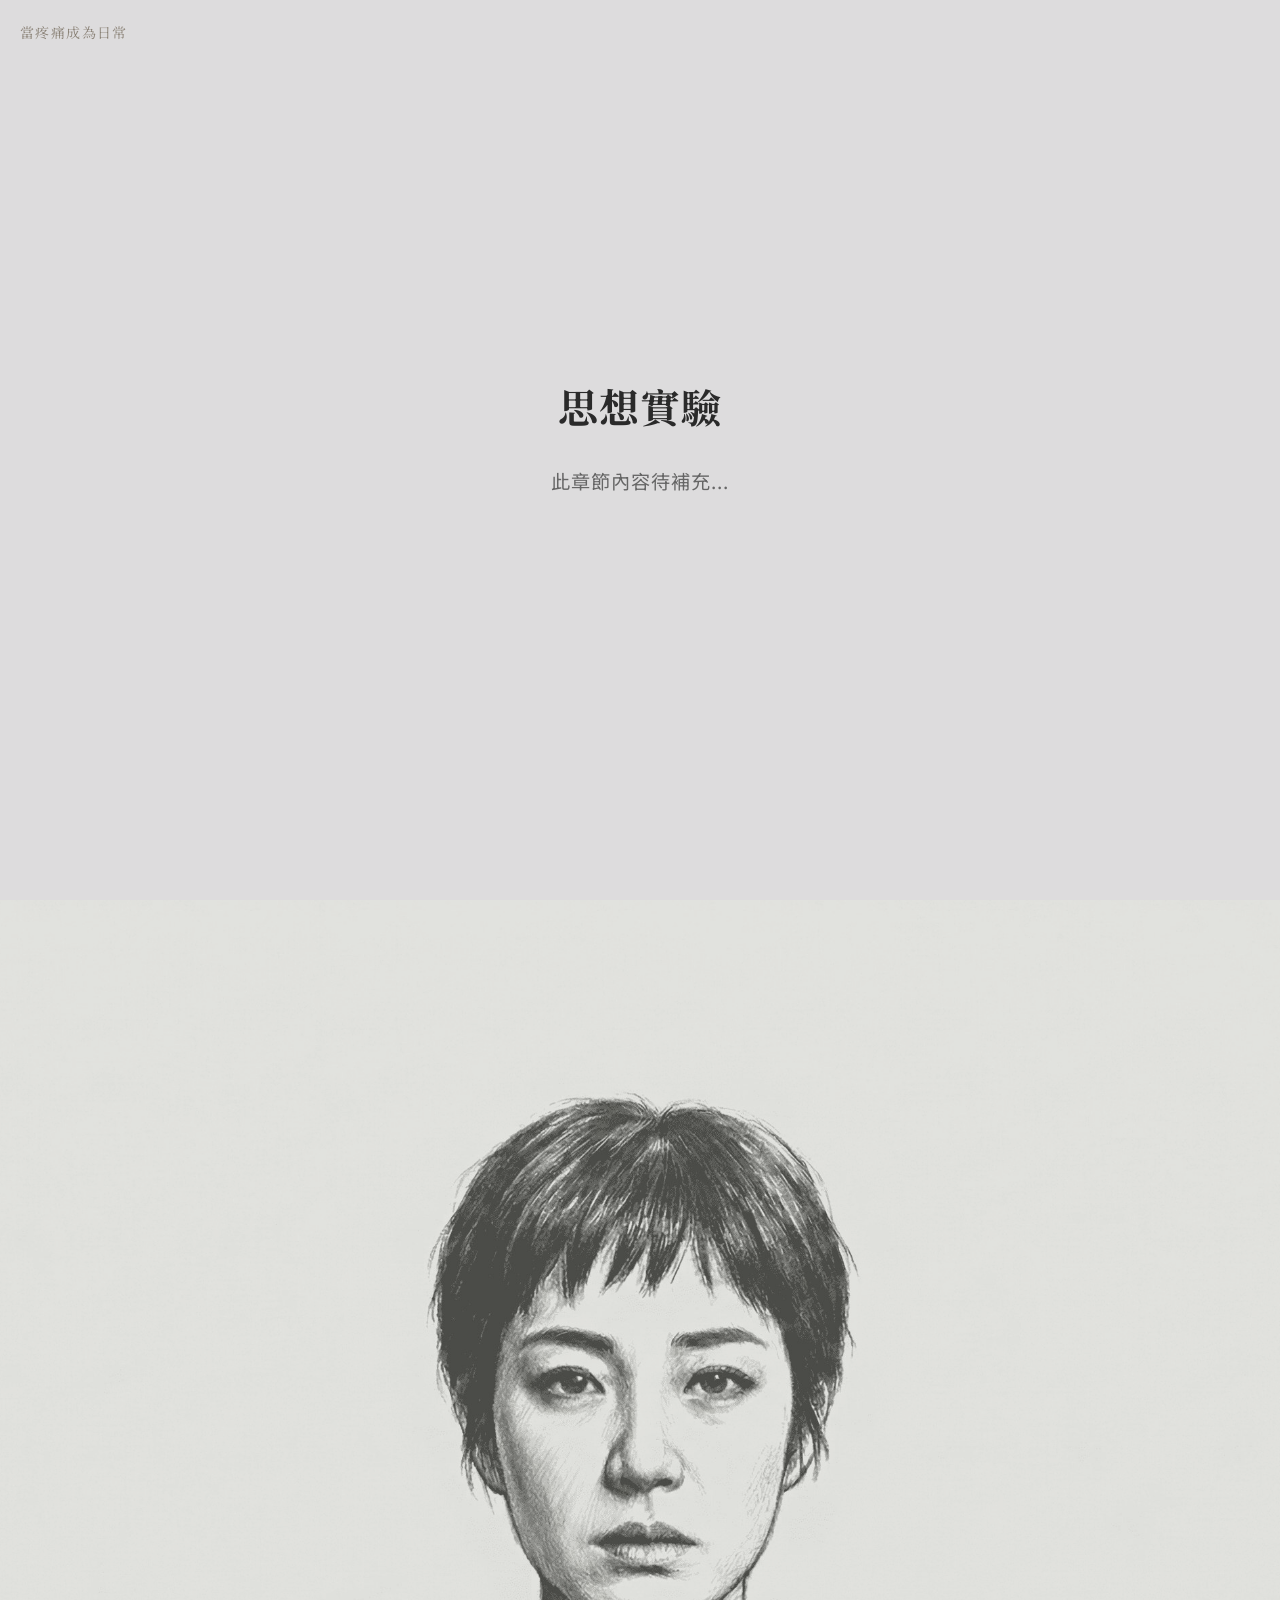
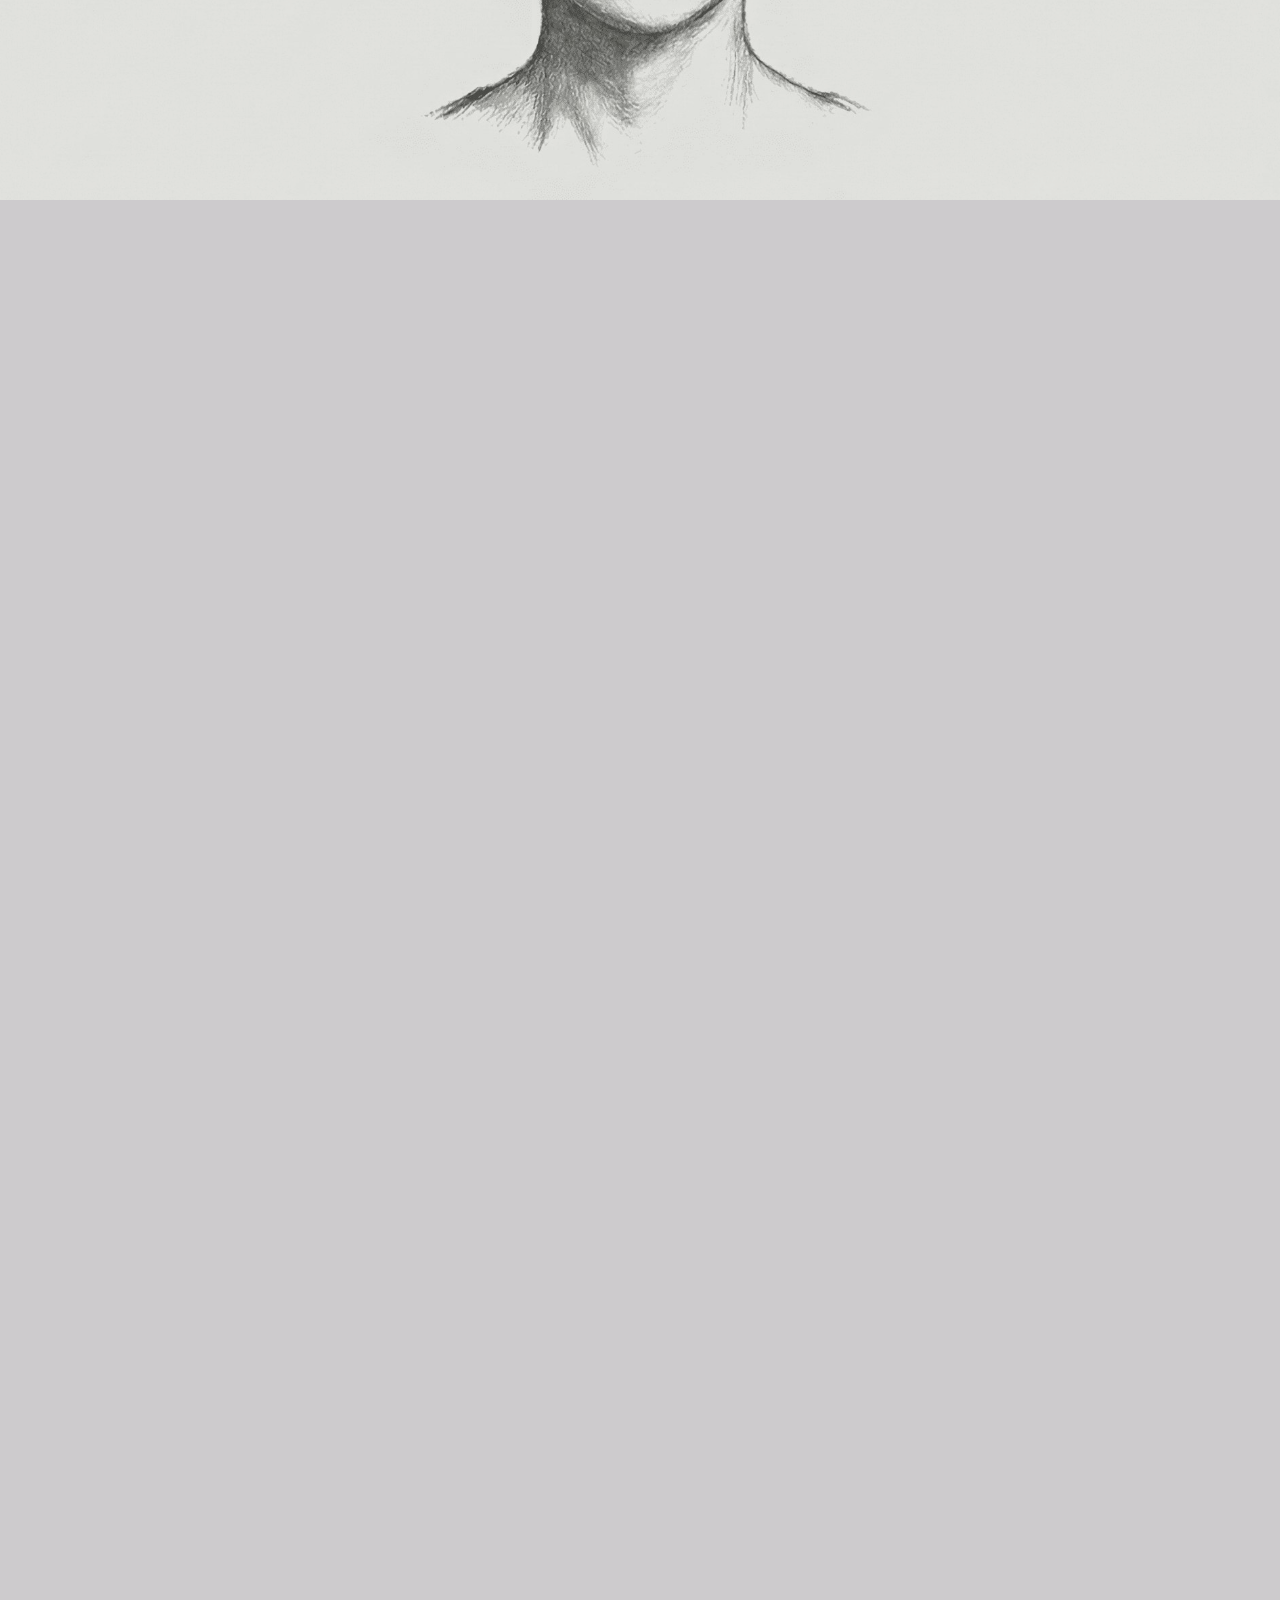
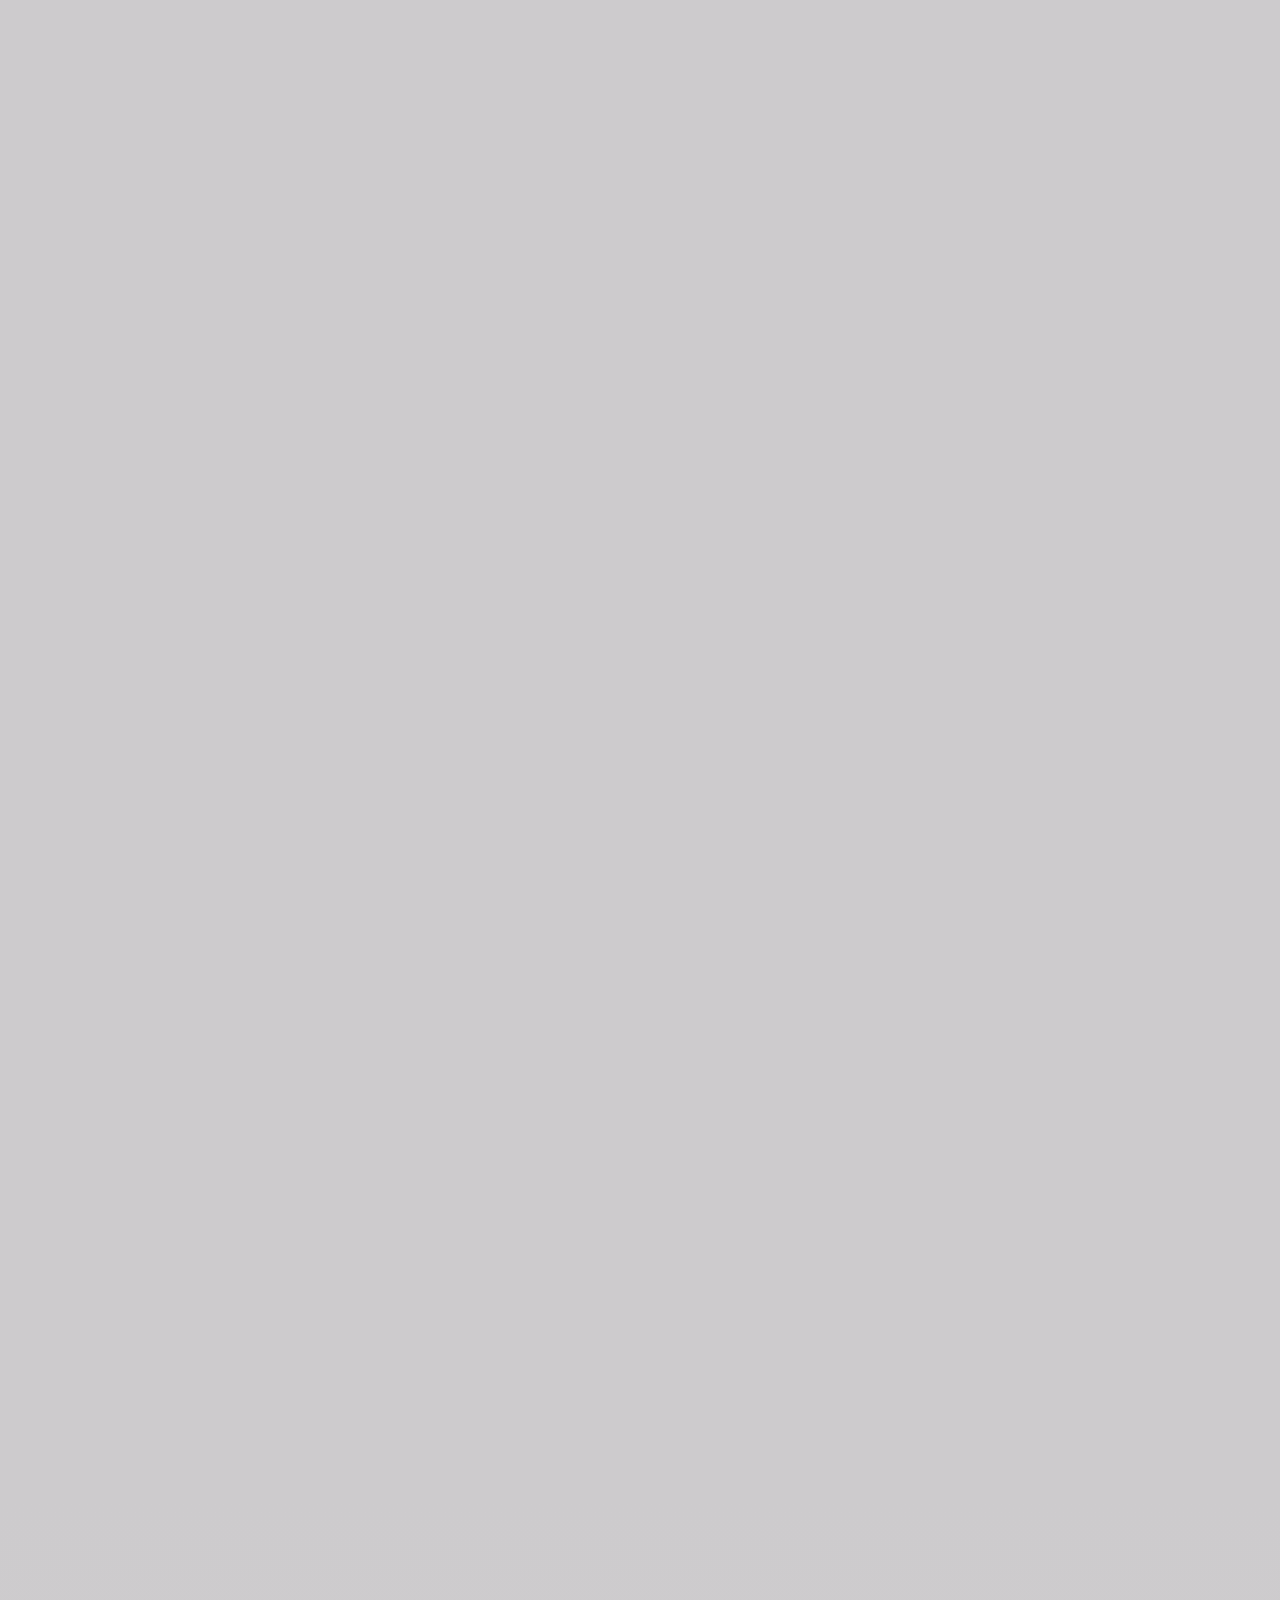
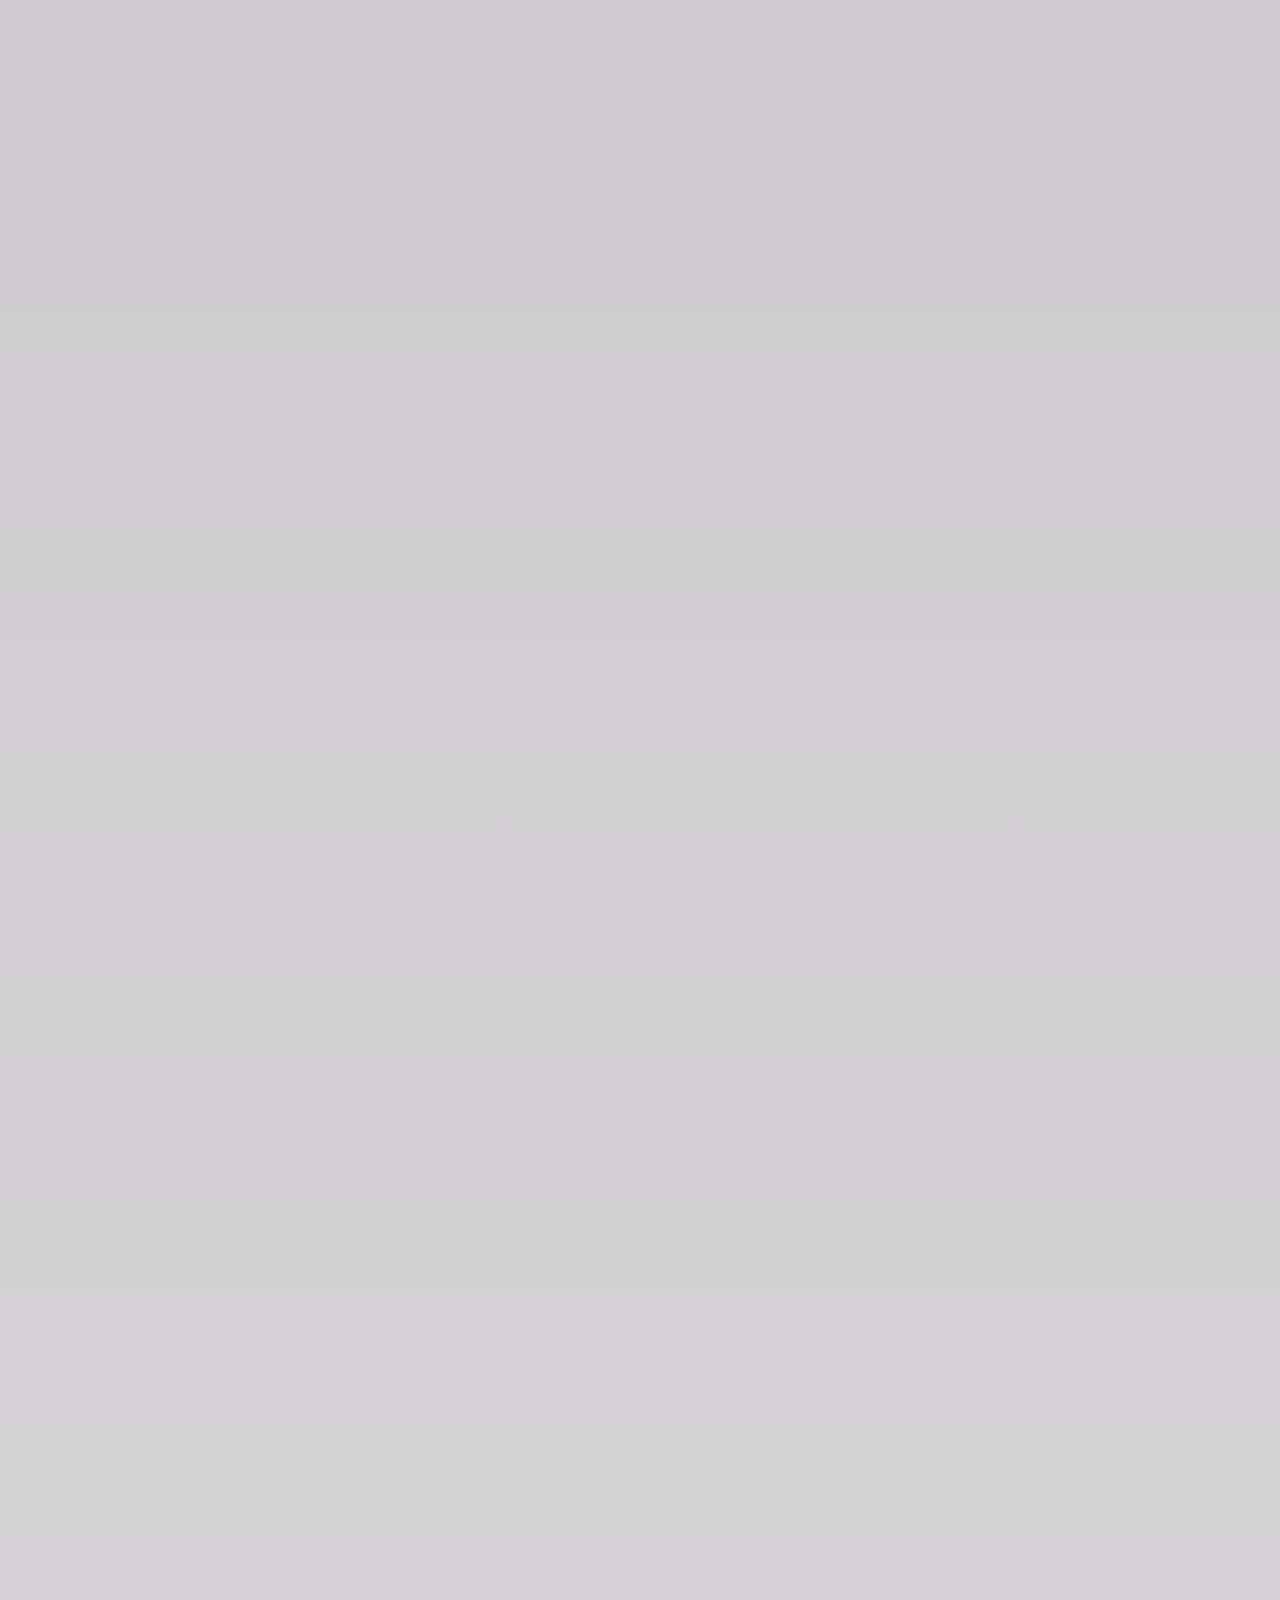
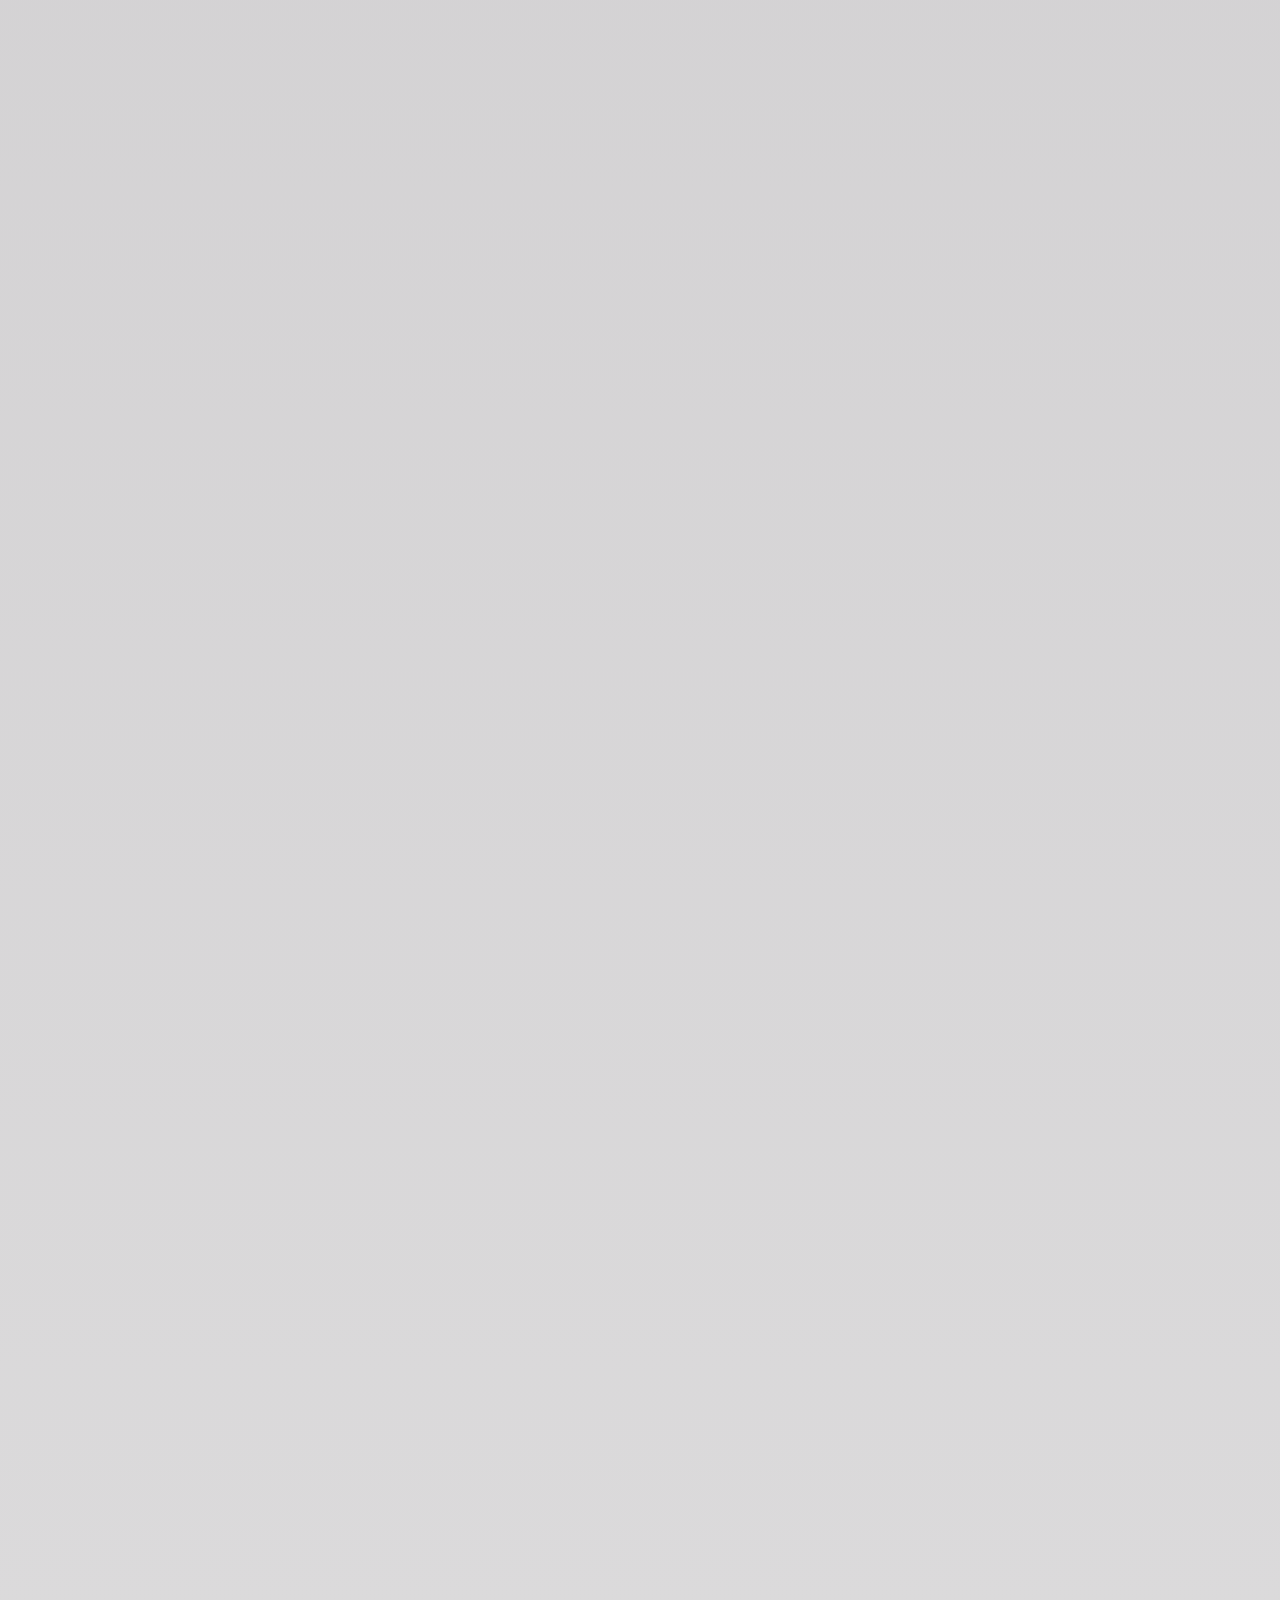
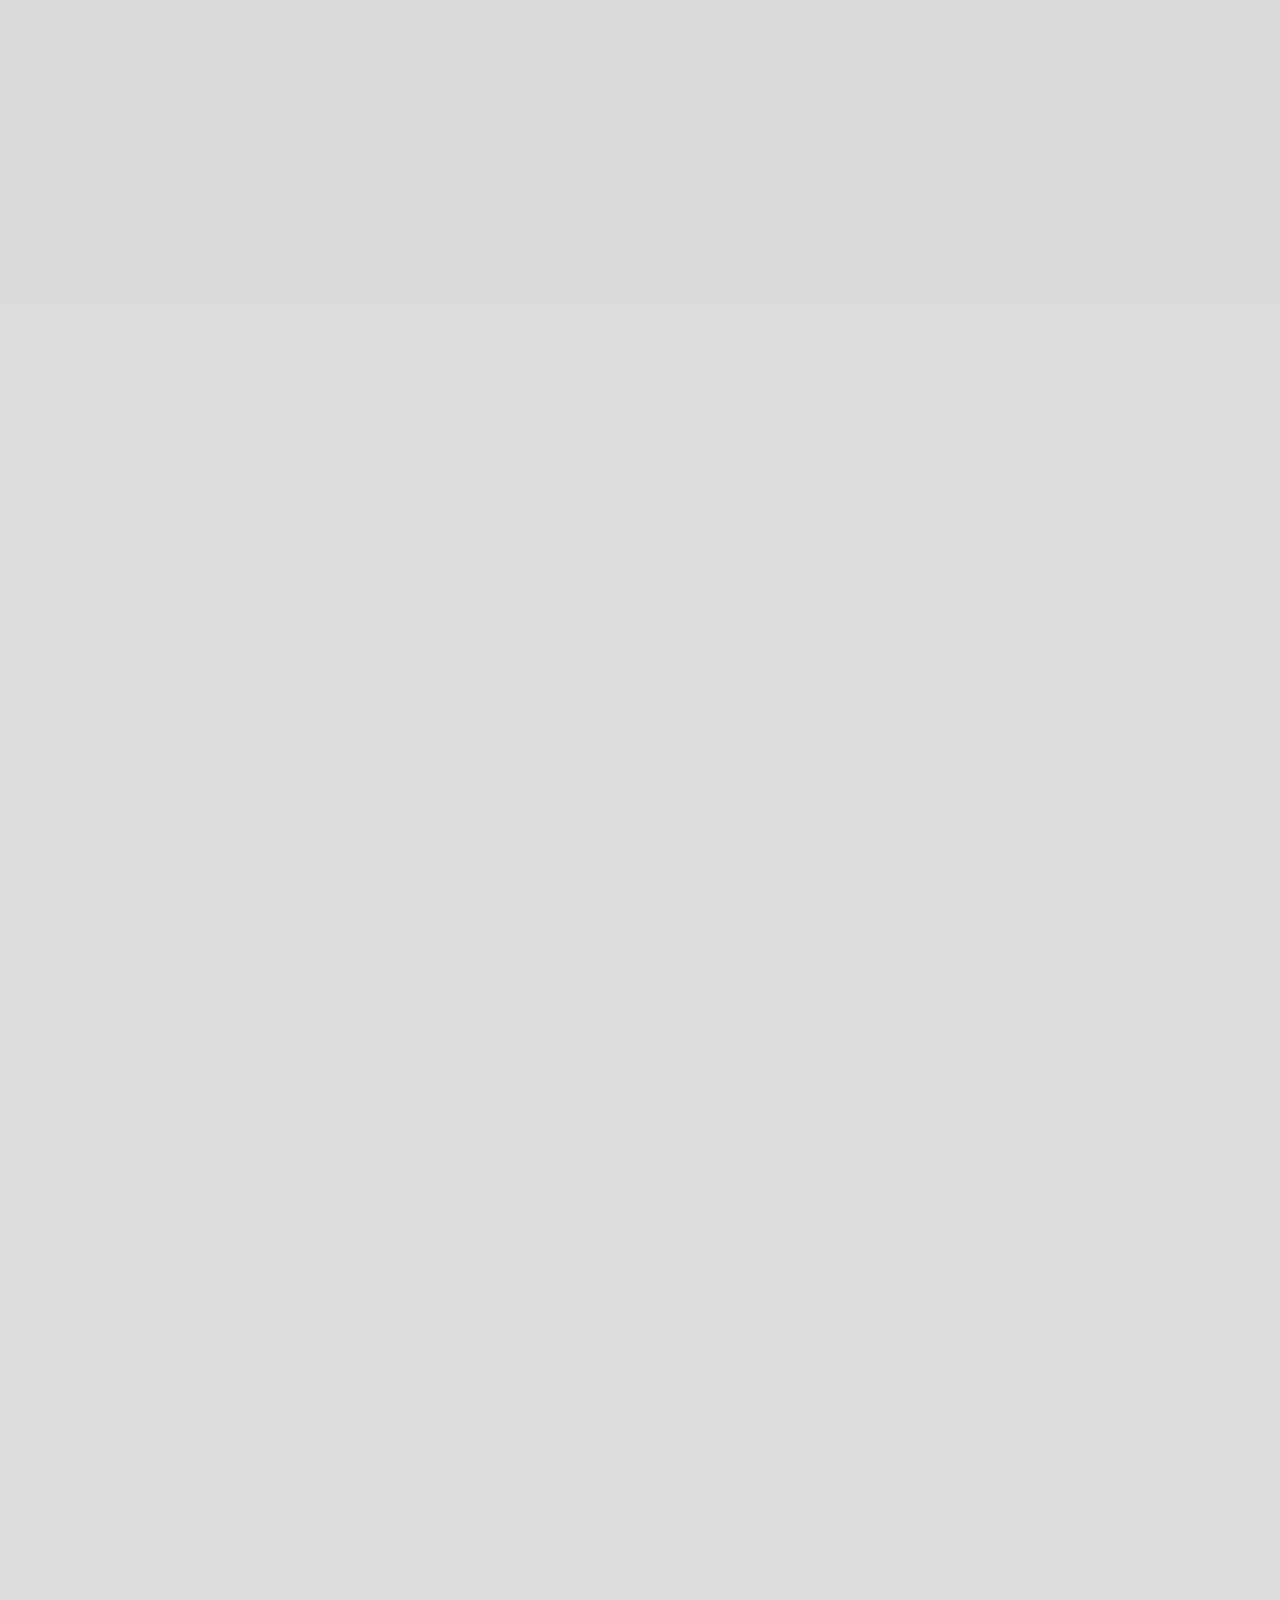
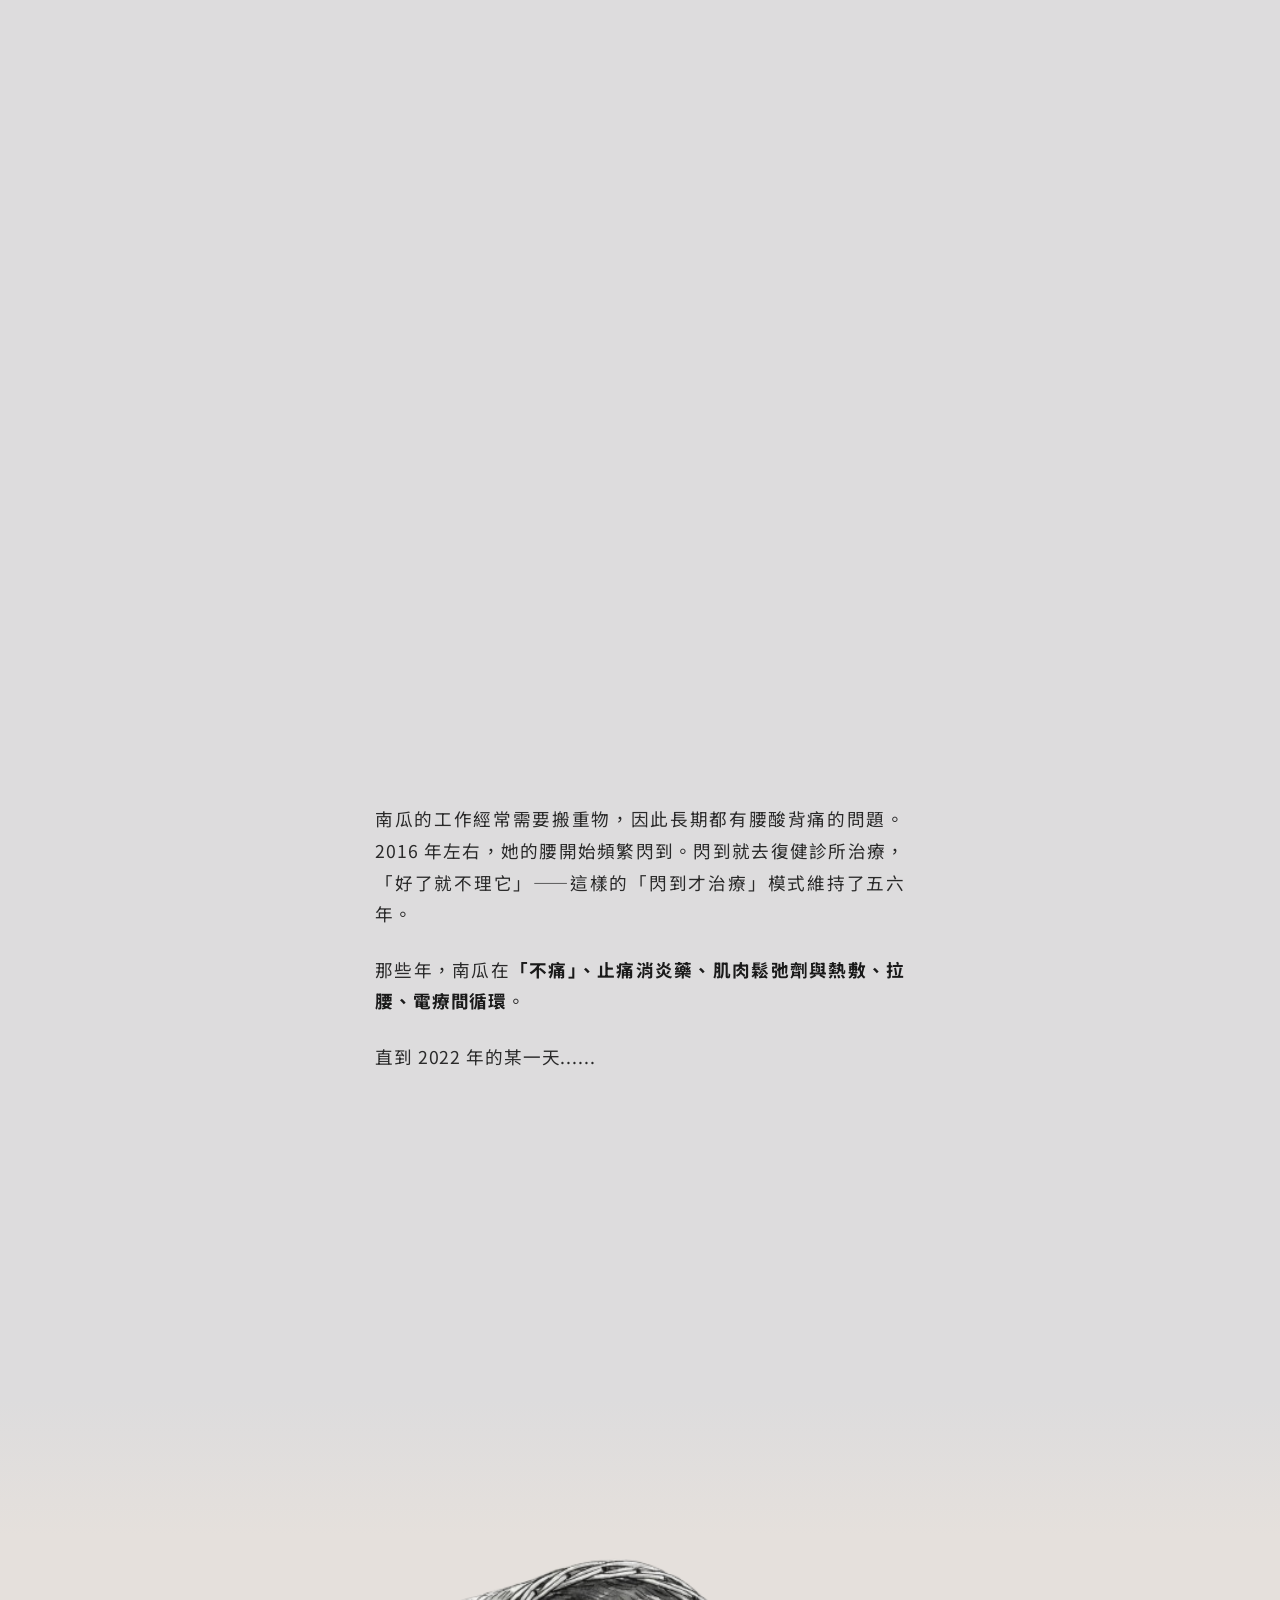
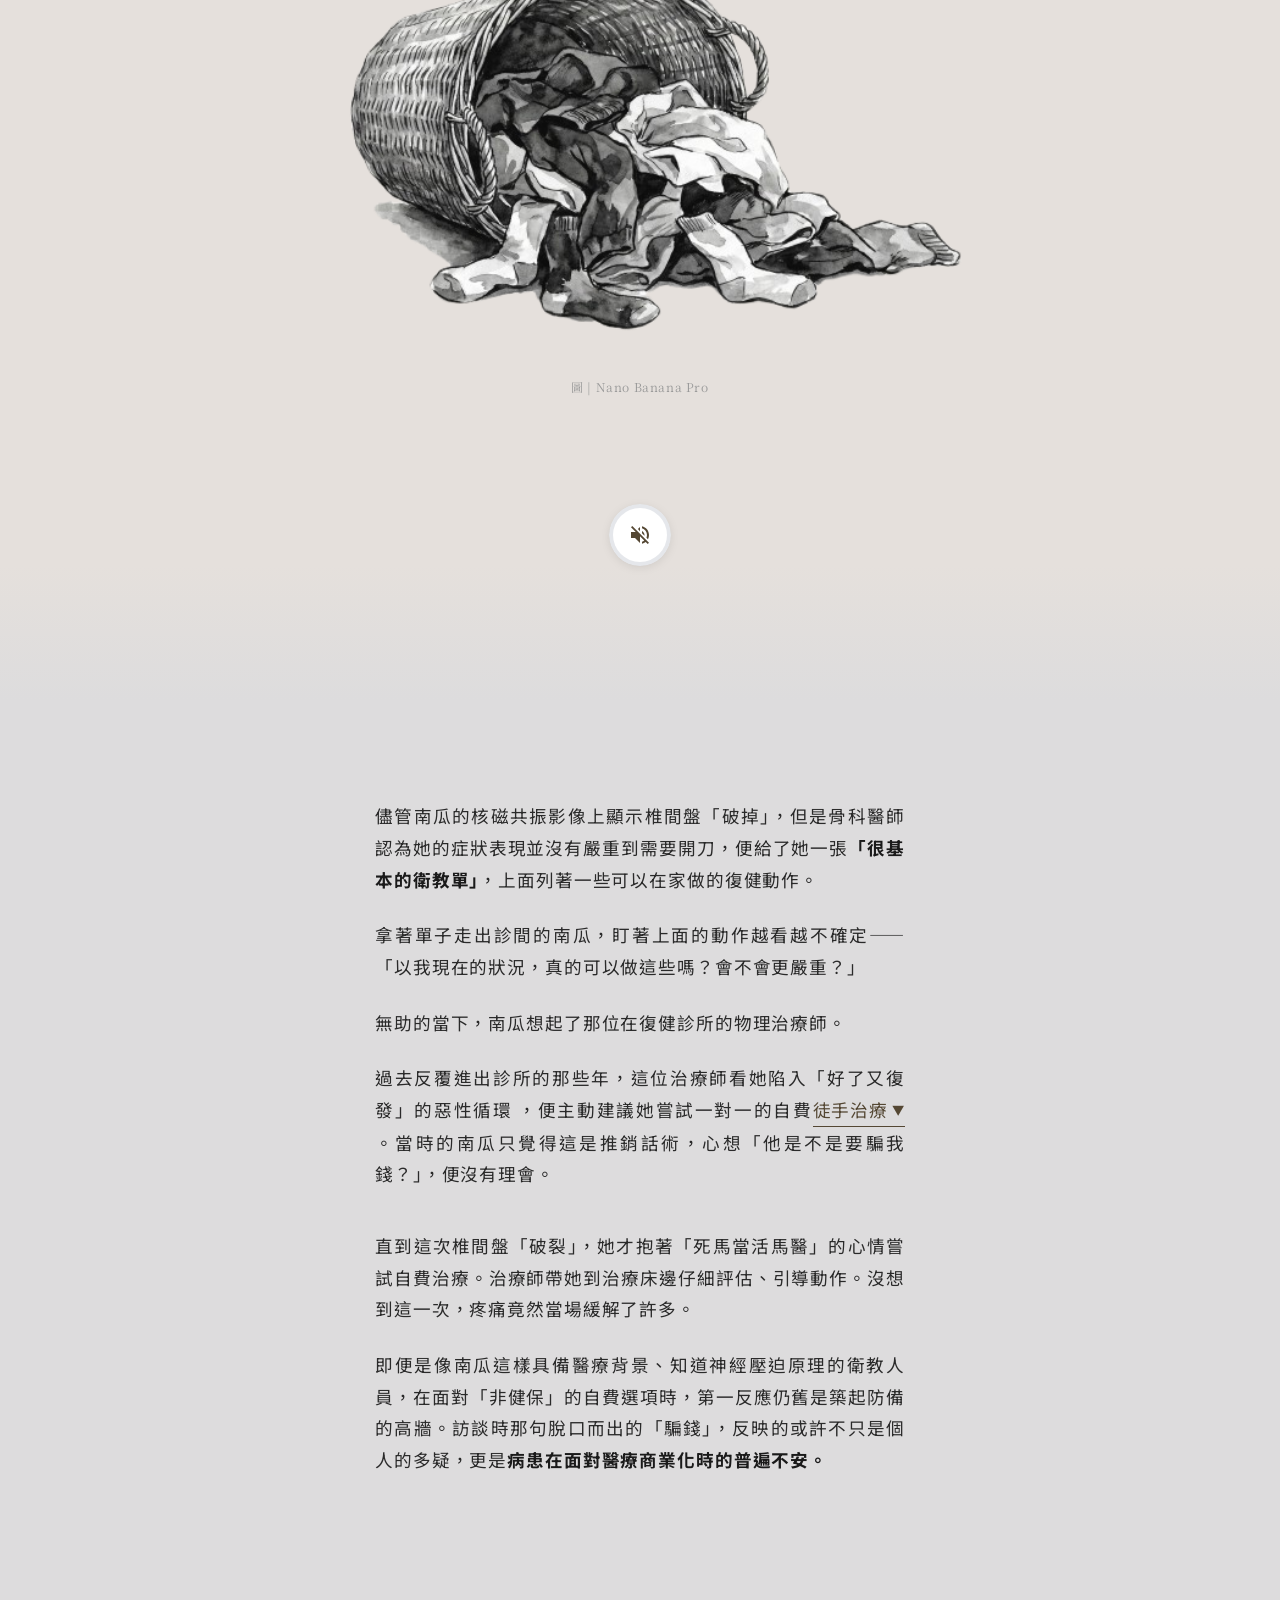
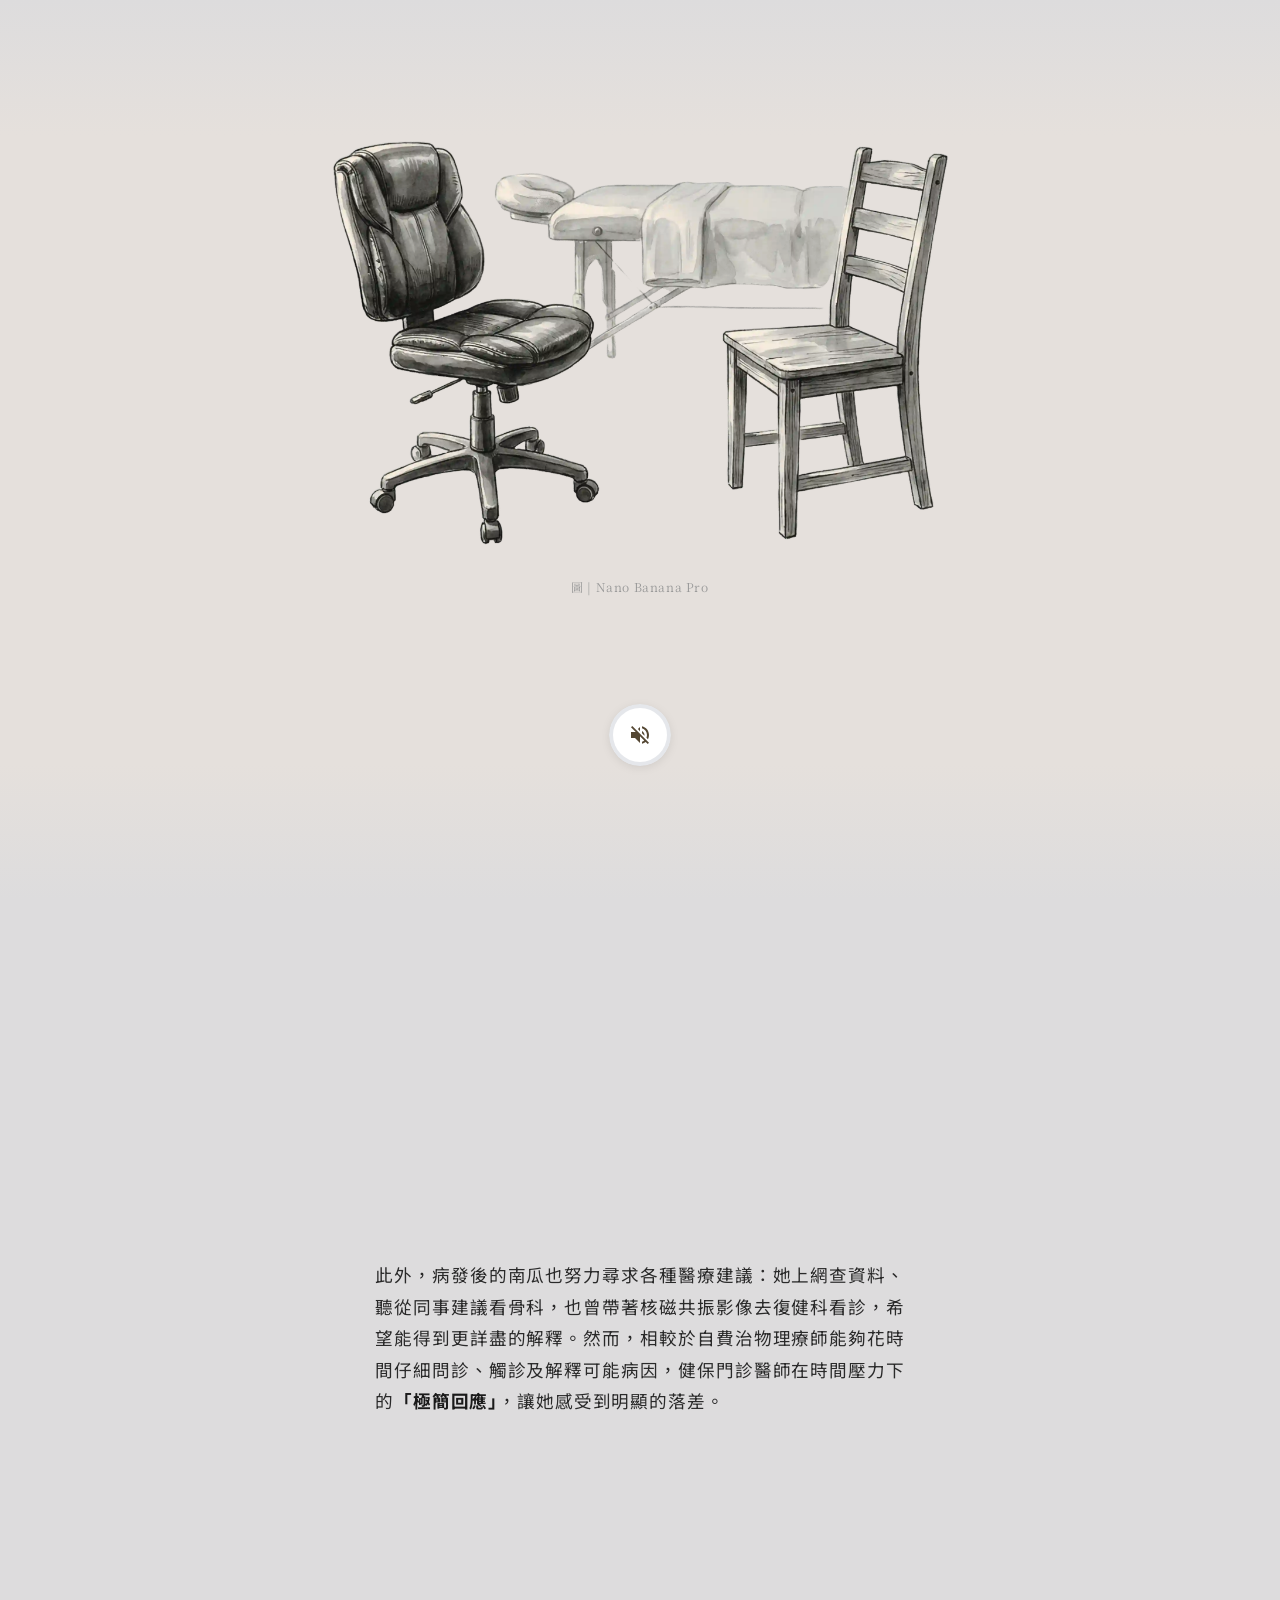
==== commit 8a41823e: "feat(images): replace PNG images with optimized WEBP format for pumpkin story" ====
--- a/acknowledge_my_pain/index.html
+++ b/acknowledge_my_pain/index.html
@@ -61,8 +61,8 @@
     <!-- Pumpkin Face Animation Section -->
     <section class="face-section">
         <div class="images-container">
-            <img src="images/pumpkin/01.png" alt="Base Layer" class="face-img img-01">
-            <img src="images/pumpkin/02.png" alt="Overlay Layer" class="face-img img-02">
+            <img src="images/pumpkin/01.jpg" alt="Base Layer" class="face-img img-01">
+            <img src="images/pumpkin/02.jpg" alt="Overlay Layer" class="face-img img-02">
             <div class="intro-text intro-text-main">
                 <p class="line">這是南瓜（化名），</p>
                 <p class="line">今年 36 歲，</p>
@@ -158,7 +158,7 @@
 
         <!-- Media Block 2 -->
         <div class="full-bleed-media">
-            <img src="images/pumpkin-story/02.png" alt="Image 2" class="media-image">
+            <img src="images/pumpkin-story/02.webp" alt="Image 2" class="media-image">
             <div class="image-credit">圖 | Nano Banana Pro</div>
             <div class="audio-story-player" data-audio-src="audio/pumpkin/02.m4a" data-player-id="2">
                 <!-- Player structure will be generated by JS -->
@@ -183,7 +183,7 @@
 
         <!-- Media Block 3 -->
         <div class="full-bleed-media">
-            <img src="images/pumpkin-story/03.png" alt="Image 3" class="media-image">
+            <img src="images/pumpkin-story/03.webp" alt="Image 3" class="media-image">
             <div class="image-credit">圖 | Nano Banana Pro</div>
             <div class="audio-story-player" data-audio-src="audio/pumpkin/03.m4a" data-player-id="3">
                 <!-- Player structure will be generated by JS -->
@@ -220,7 +220,7 @@
 
         <!-- Media Block 4 -->
         <div class="full-bleed-media">
-            <img src="images/pumpkin-story/04.png" alt="Image 4" class="media-image">
+            <img src="images/pumpkin-story/04.webp" alt="Image 4" class="media-image">
             <div class="image-credit">圖 | Nano Banana Pro</div>
             <div class="audio-story-player" data-audio-src="audio/pumpkin/04.m4a" data-player-id="4">
                 <!-- Player structure will be generated by JS -->
@@ -248,7 +248,7 @@
 
         <!-- Media Block 5 -->
         <div class="full-bleed-media">
-            <img src="images/pumpkin-story/05.png" alt="Image 5" class="media-image">
+            <img src="images/pumpkin-story/05.webp" alt="Image 5" class="media-image">
             <div class="image-credit">圖 | Nano Banana Pro</div>
             <div class="audio-story-player" data-audio-src="audio/pumpkin/05.m4a" data-player-id="5">
                 <!-- Player structure will be generated by JS -->
@@ -299,7 +299,7 @@
 
         <!-- Media Block 6 -->
         <div class="full-bleed-media">
-            <img src="images/pumpkin-story/06.png" alt="Image 6" class="media-image">
+            <img src="images/pumpkin-story/06.webp" alt="Image 6" class="media-image">
             <div class="image-credit">圖 | Nano Banana Pro</div>
             <div class="audio-story-player" data-audio-src="audio/pumpkin/06.m4a" data-player-id="6">
                 <!-- Player structure will be generated by JS -->
@@ -334,7 +334,7 @@
 
         <!-- Media Block 7 -->
         <div class="full-bleed-media">
-            <img src="images/pumpkin-story/07.png" alt="Image 7" class="media-image">
+            <img src="images/pumpkin-story/07.webp" alt="Image 7" class="media-image">
             <div class="image-credit">圖 | Nano Banana Pro</div>
             <div class="audio-story-player" data-audio-src="audio/pumpkin/07.m4a" data-player-id="7">
                 <!-- Player structure will be generated by JS -->
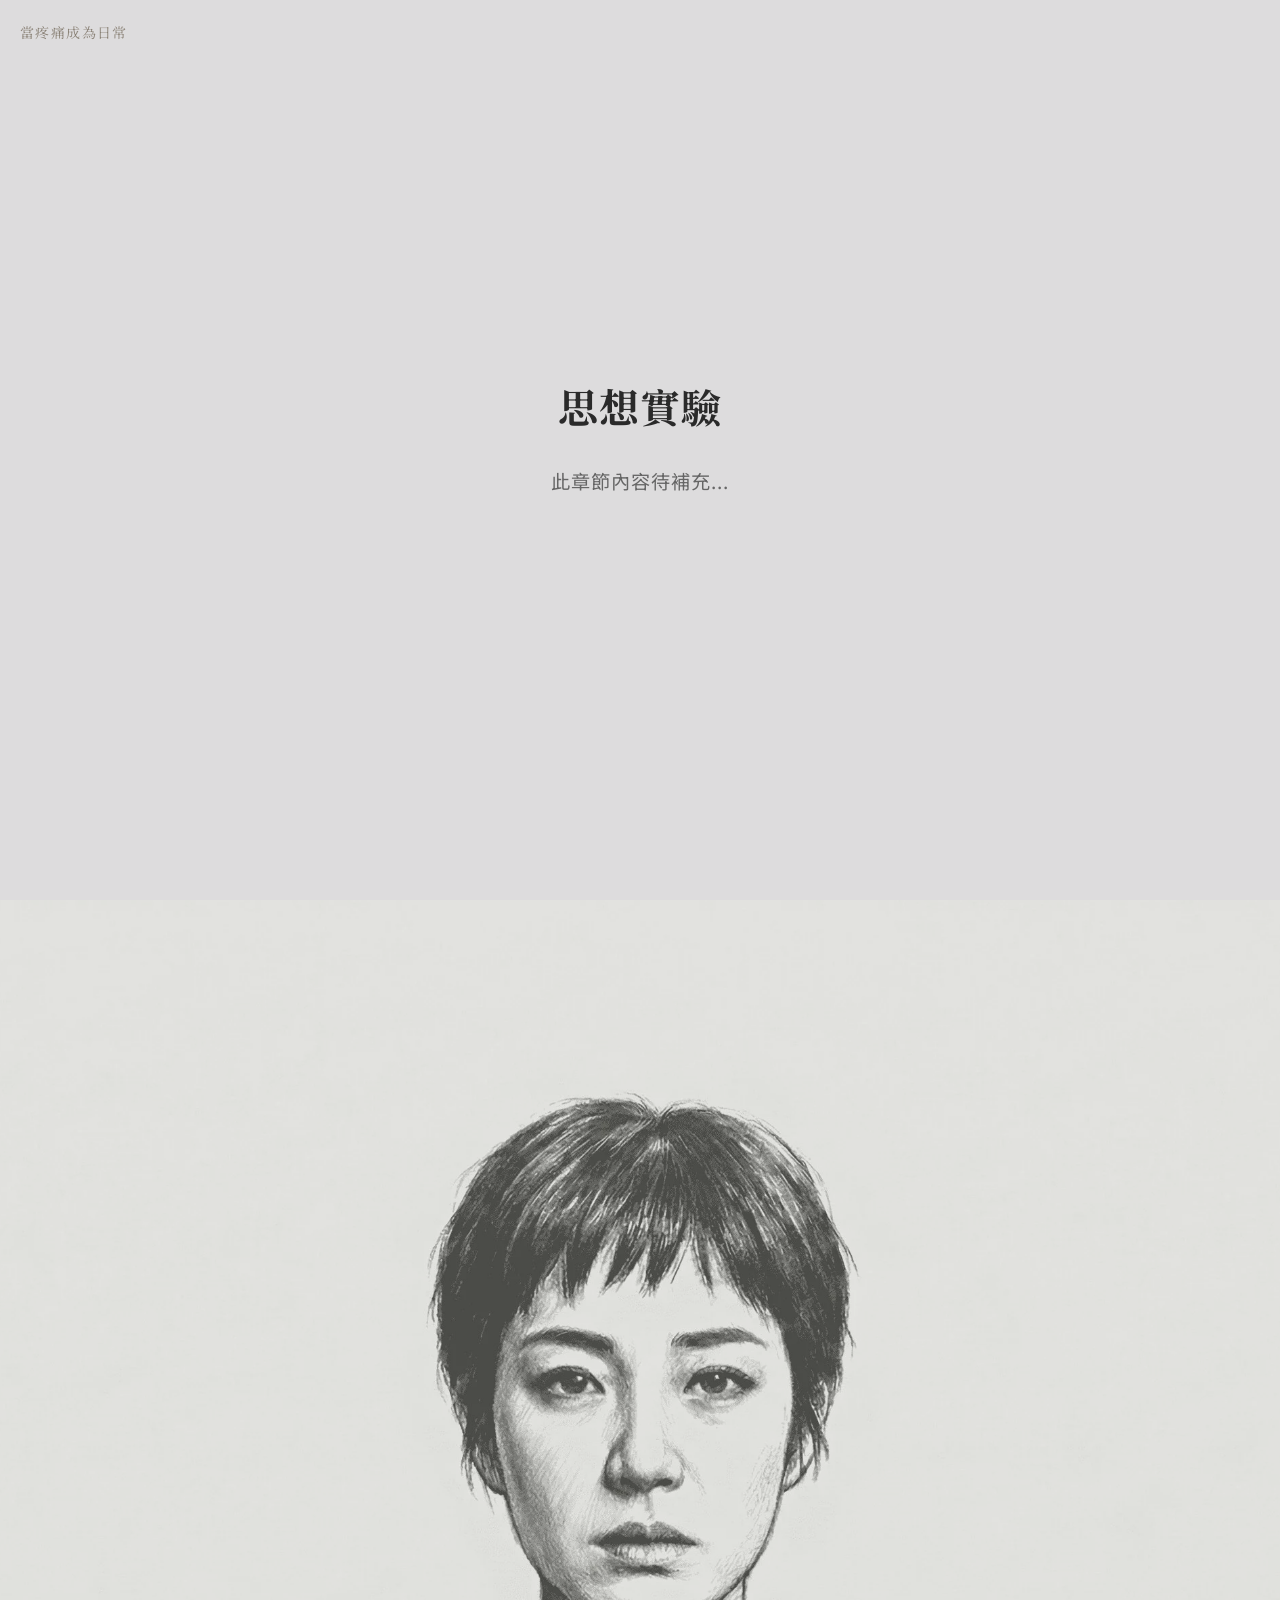
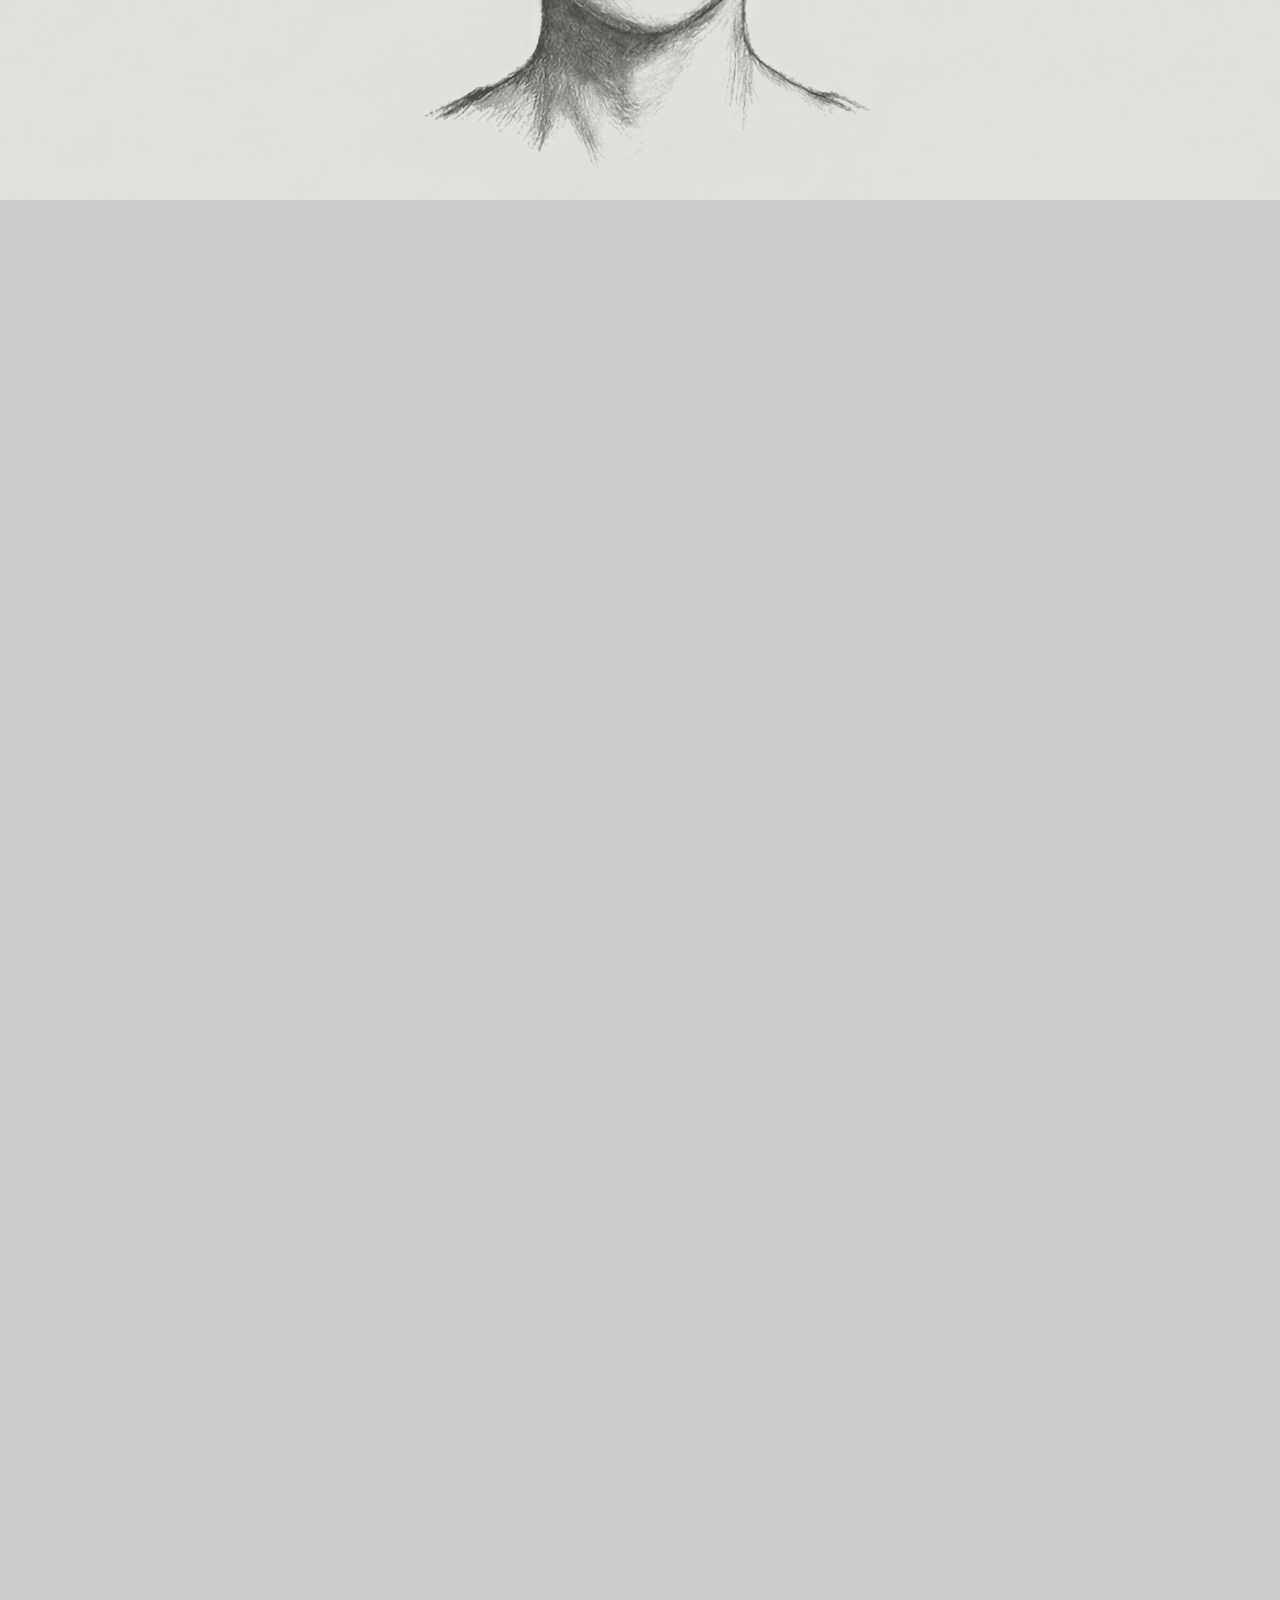
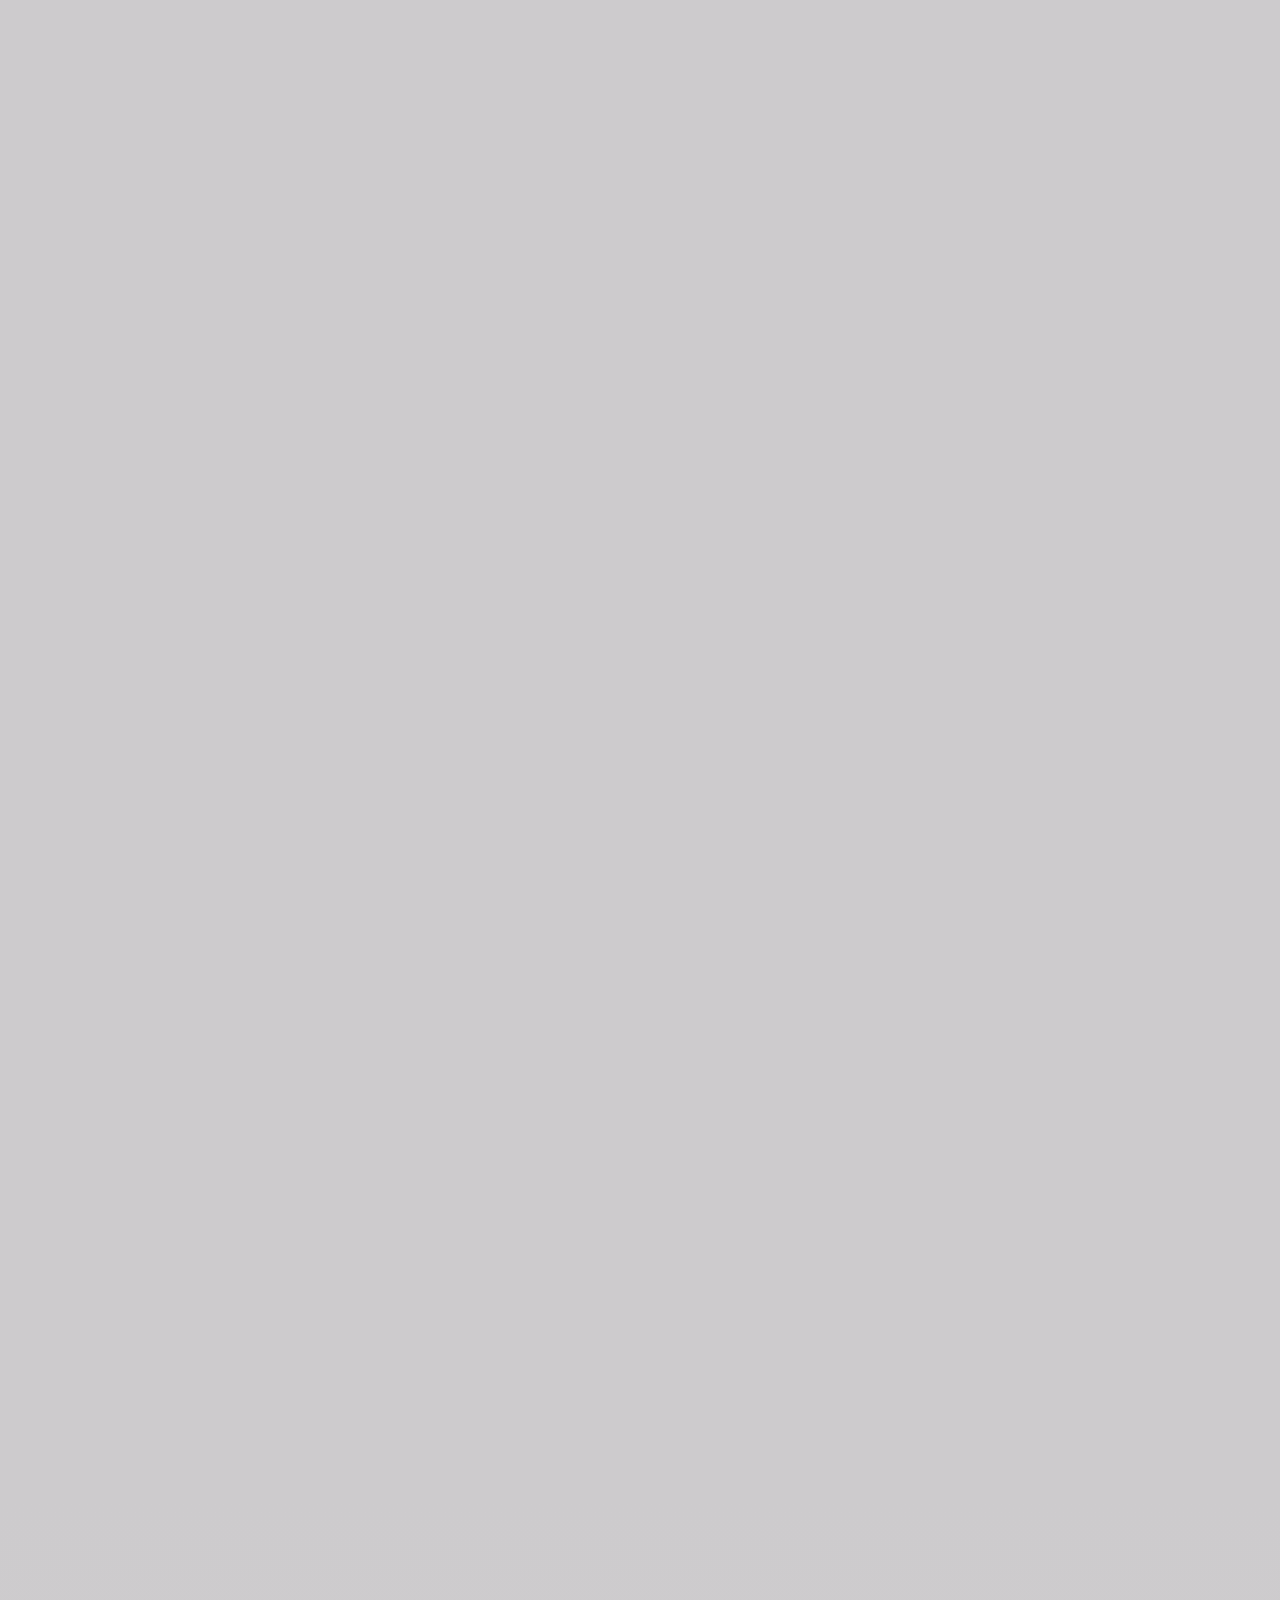
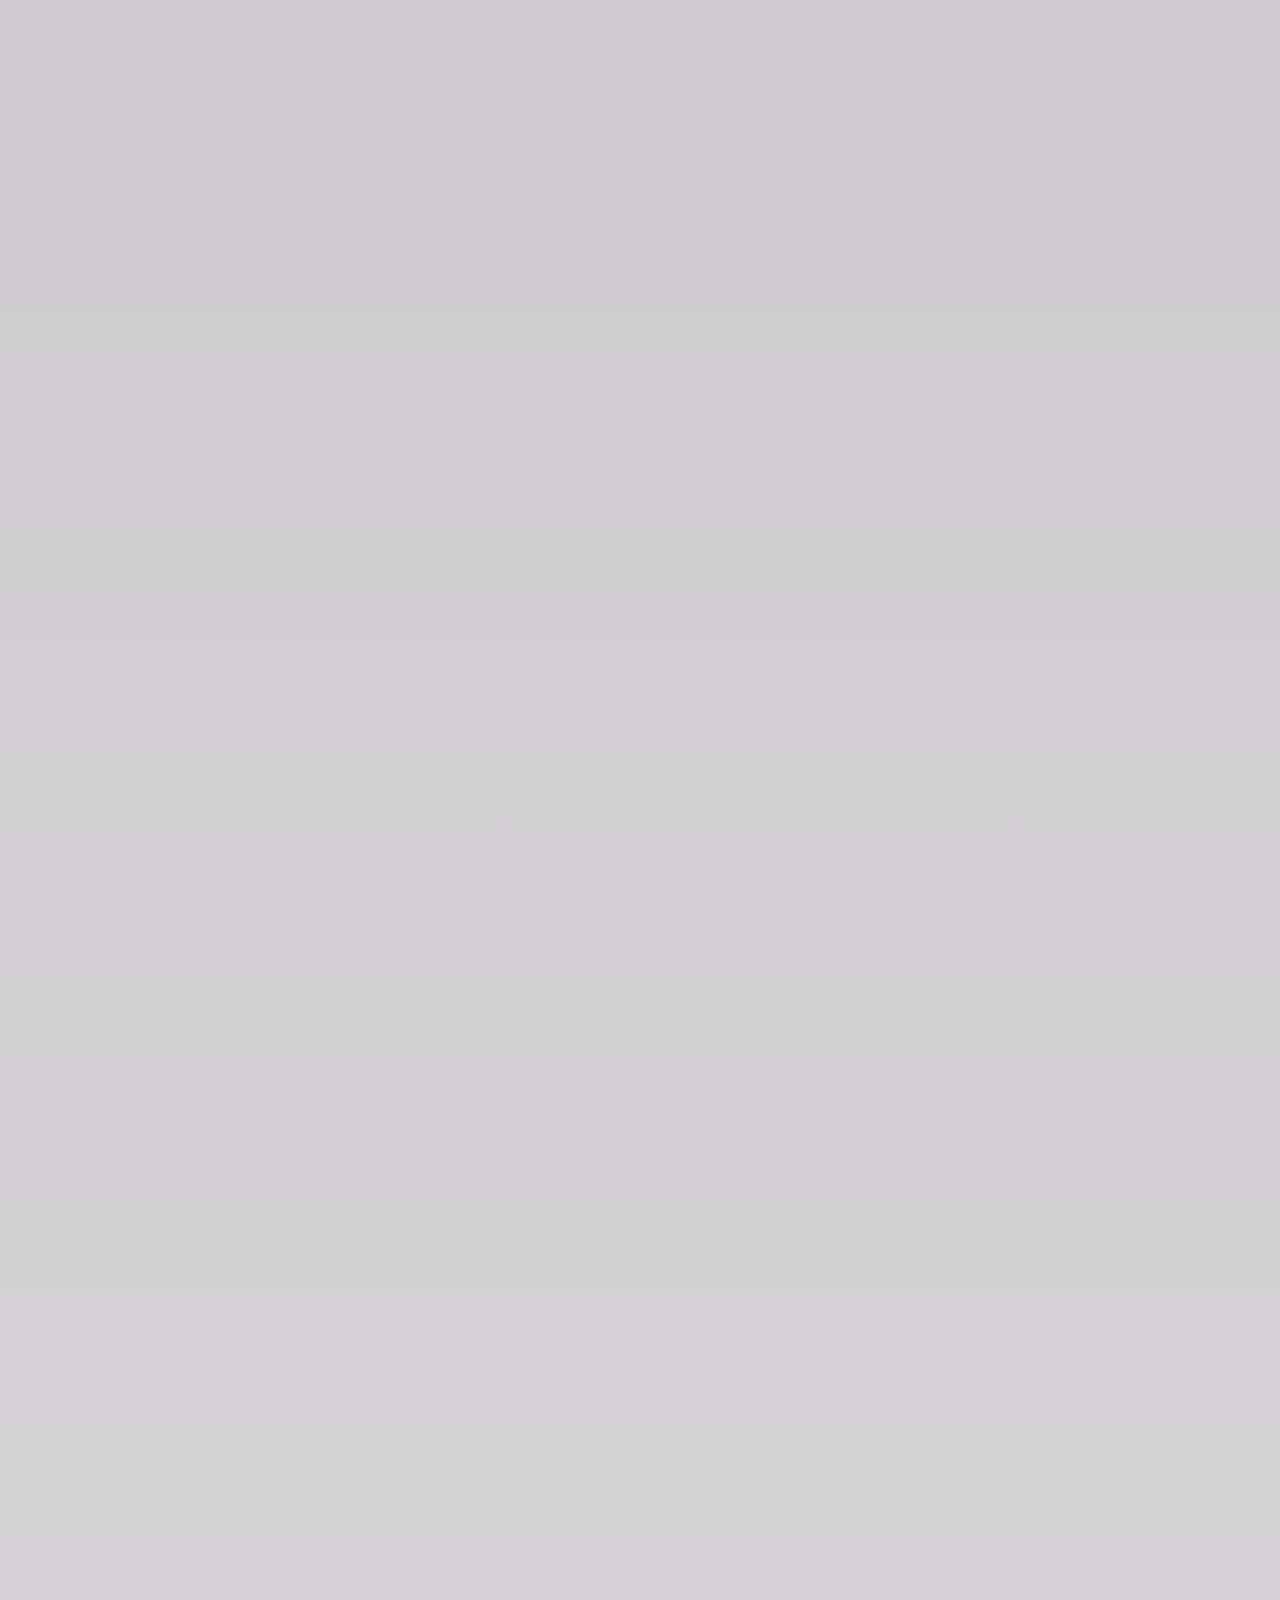
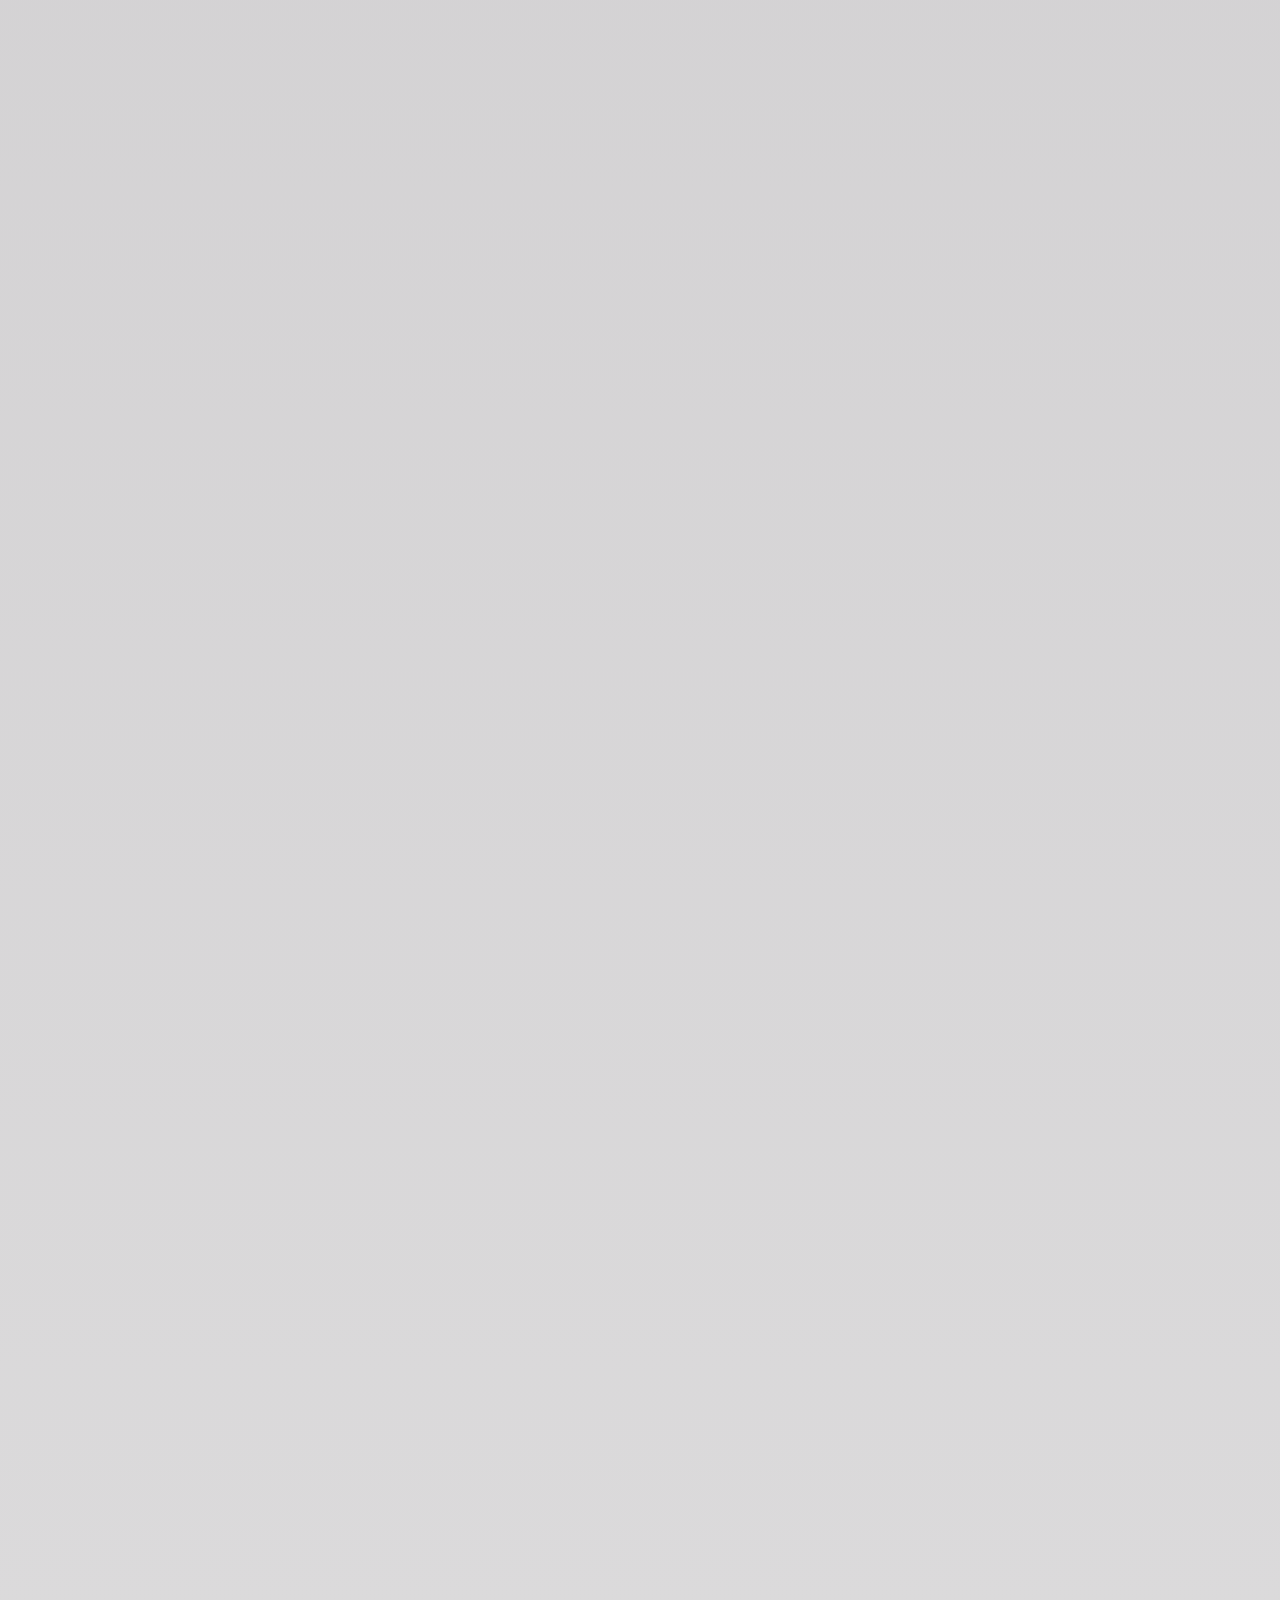
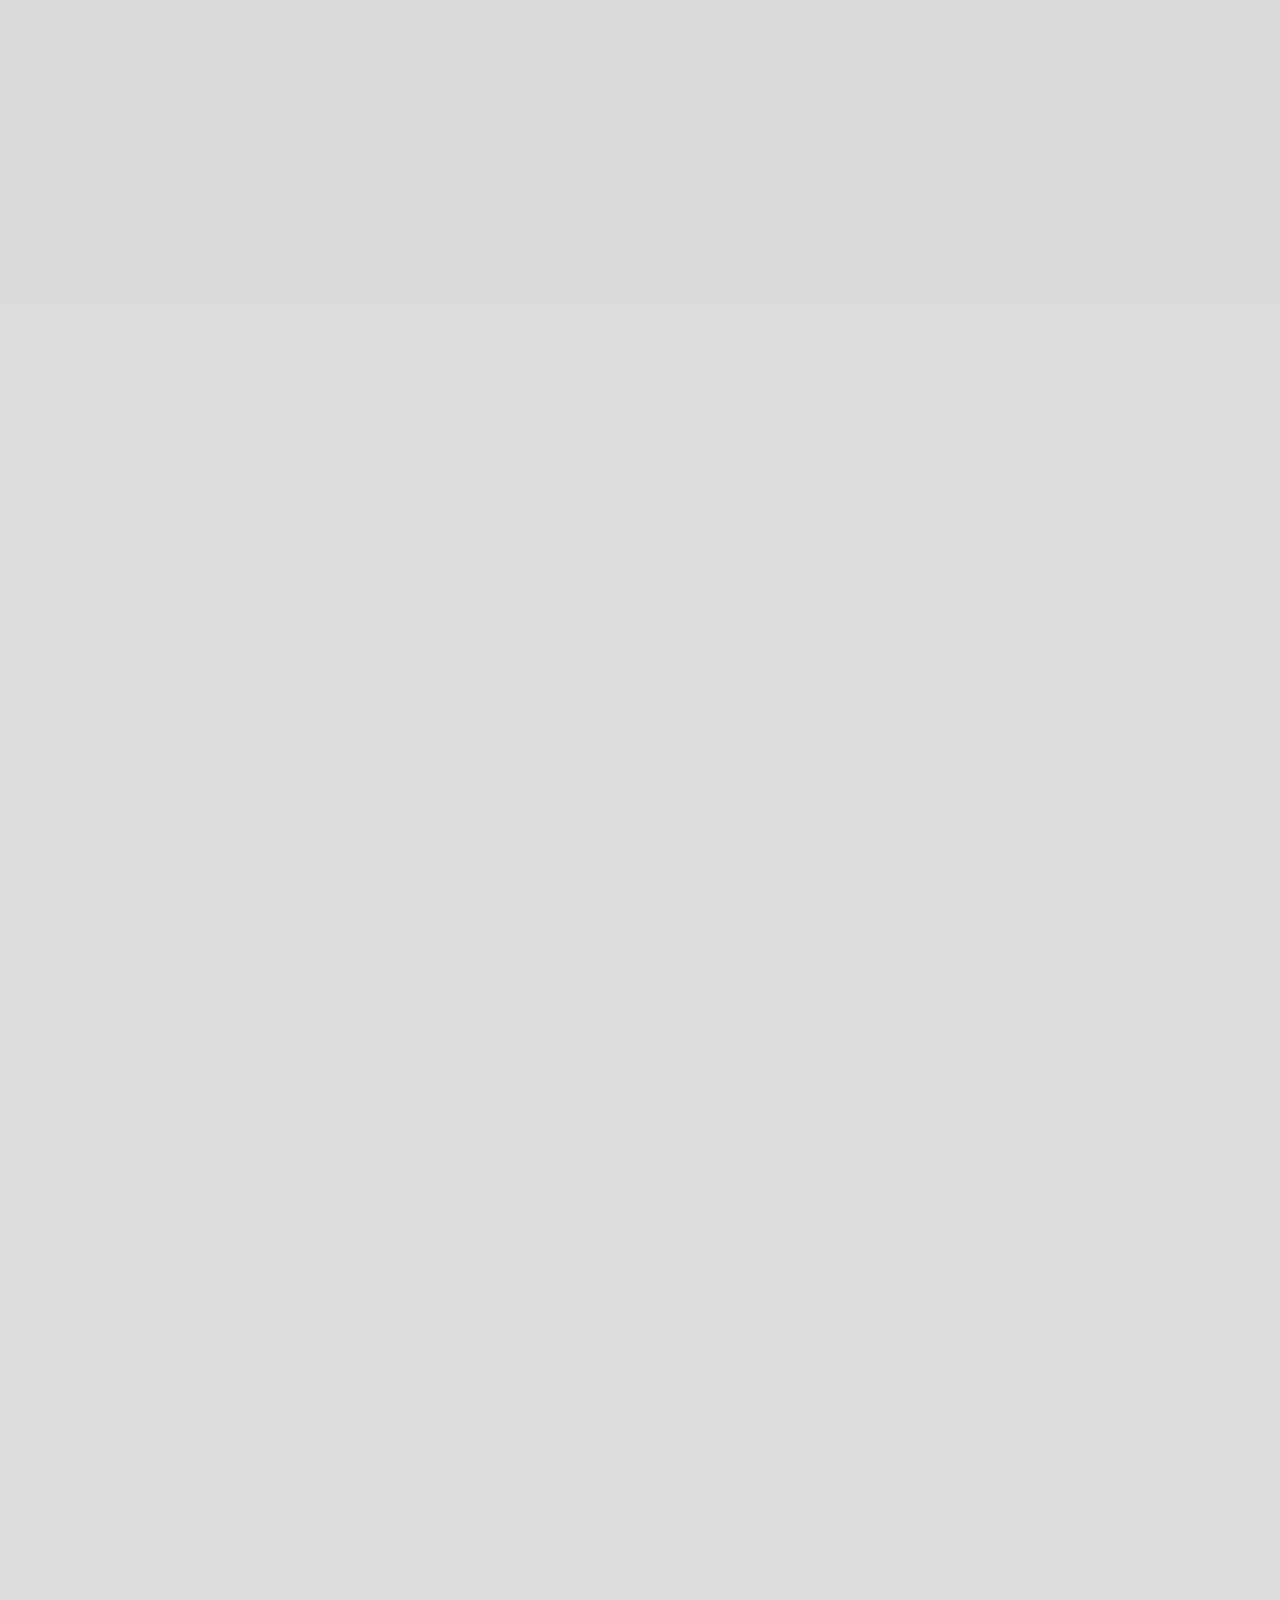
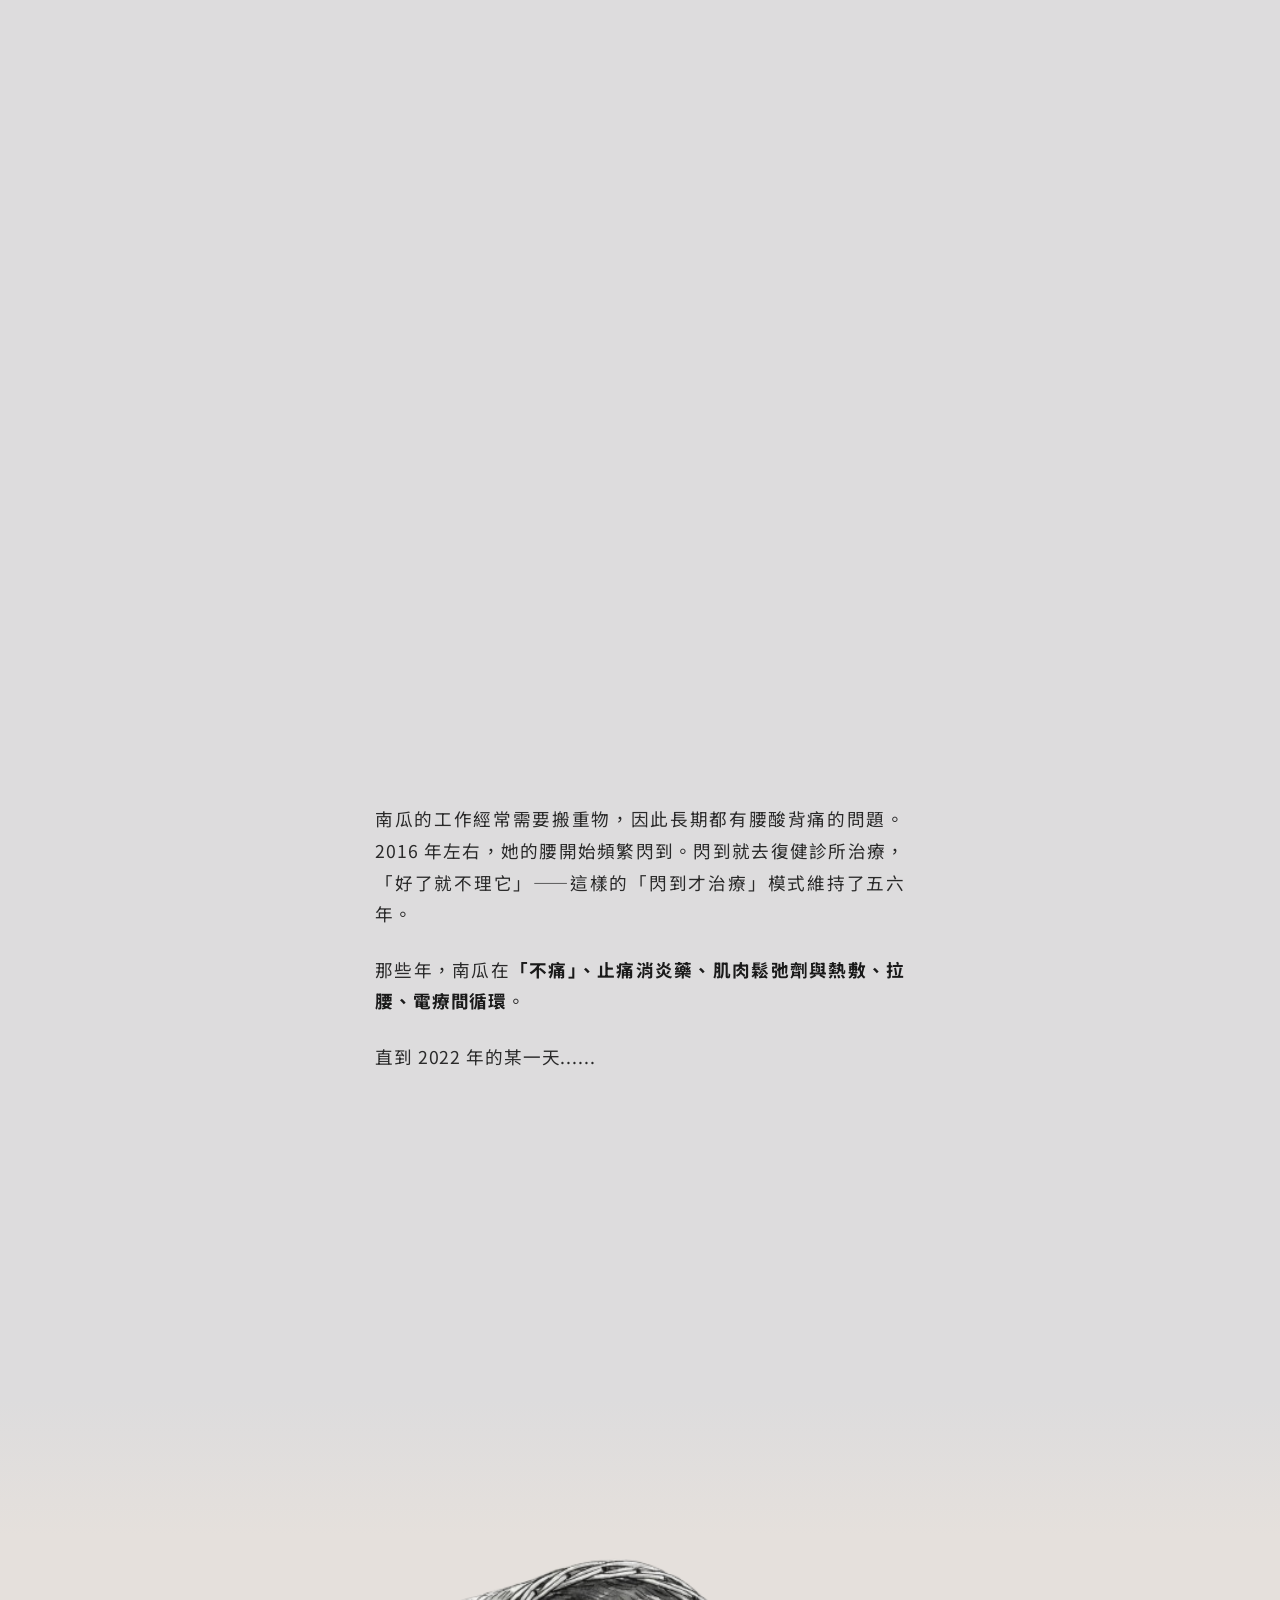
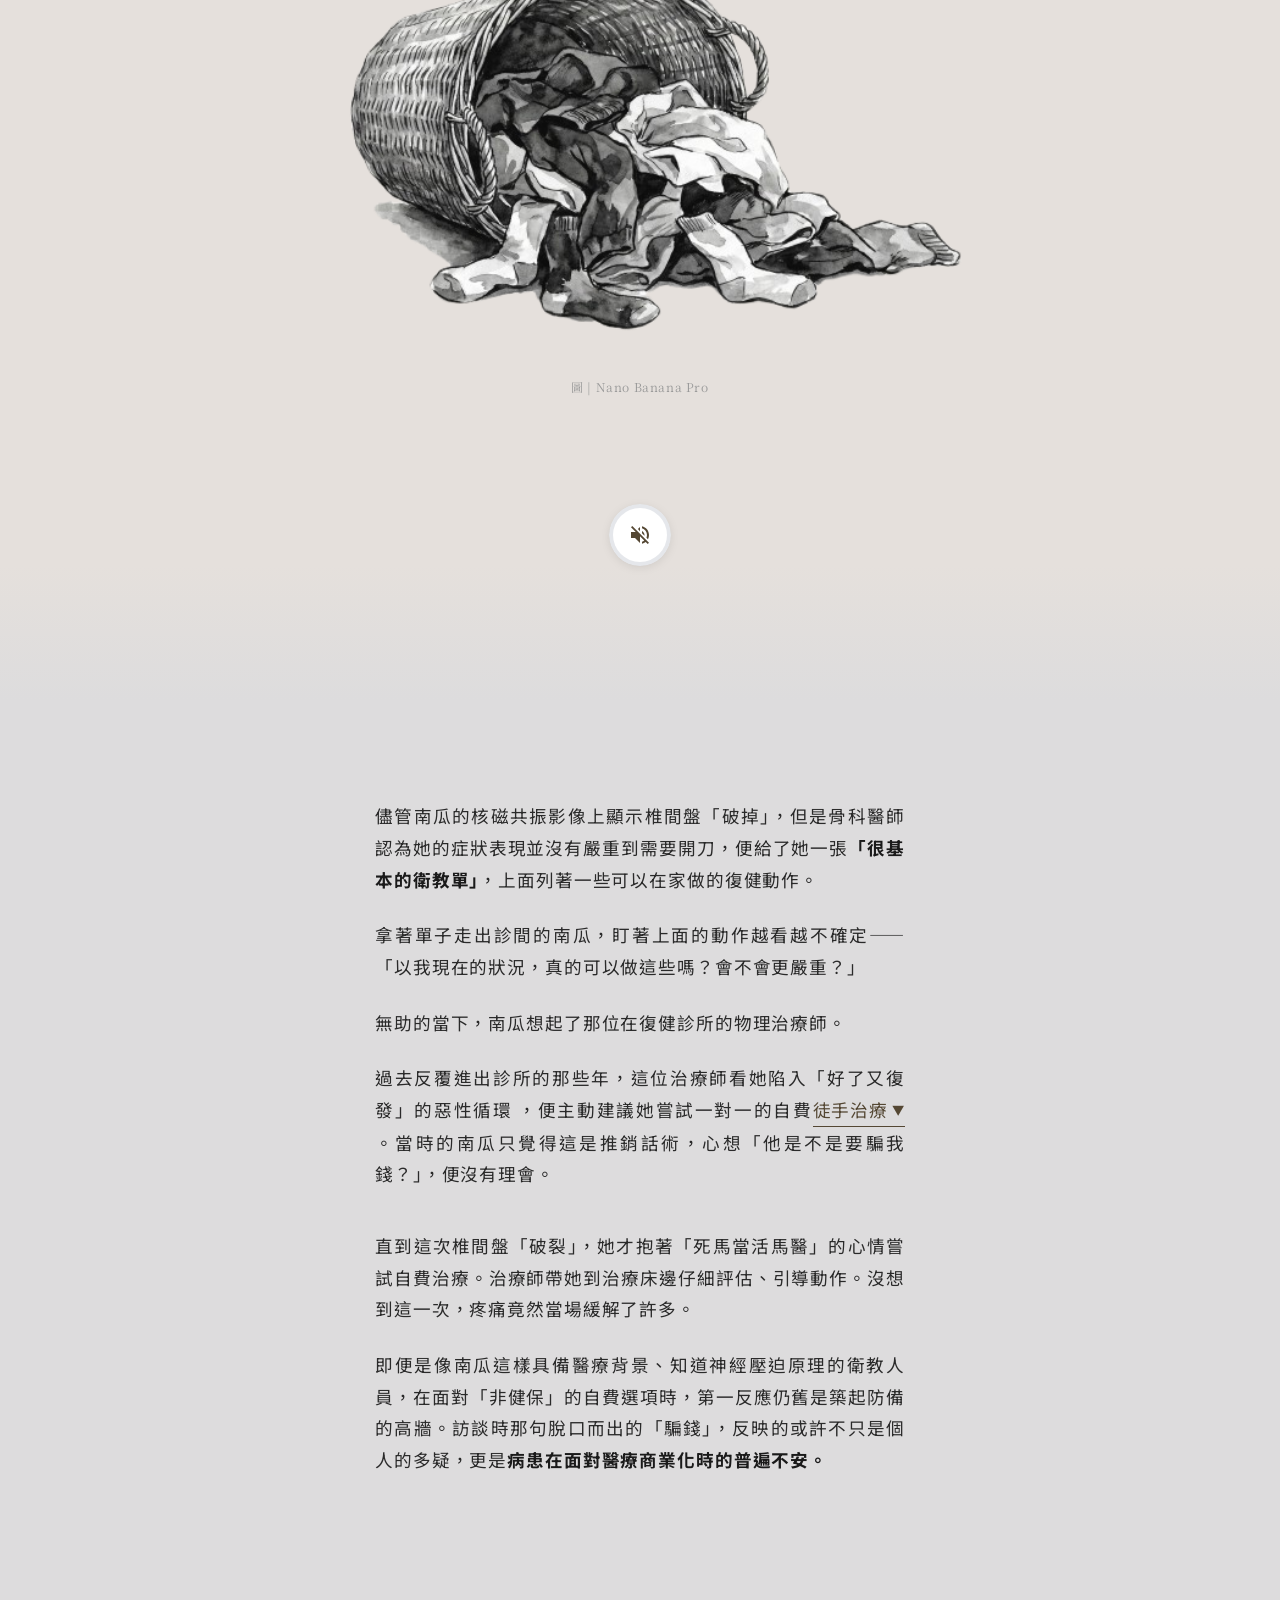
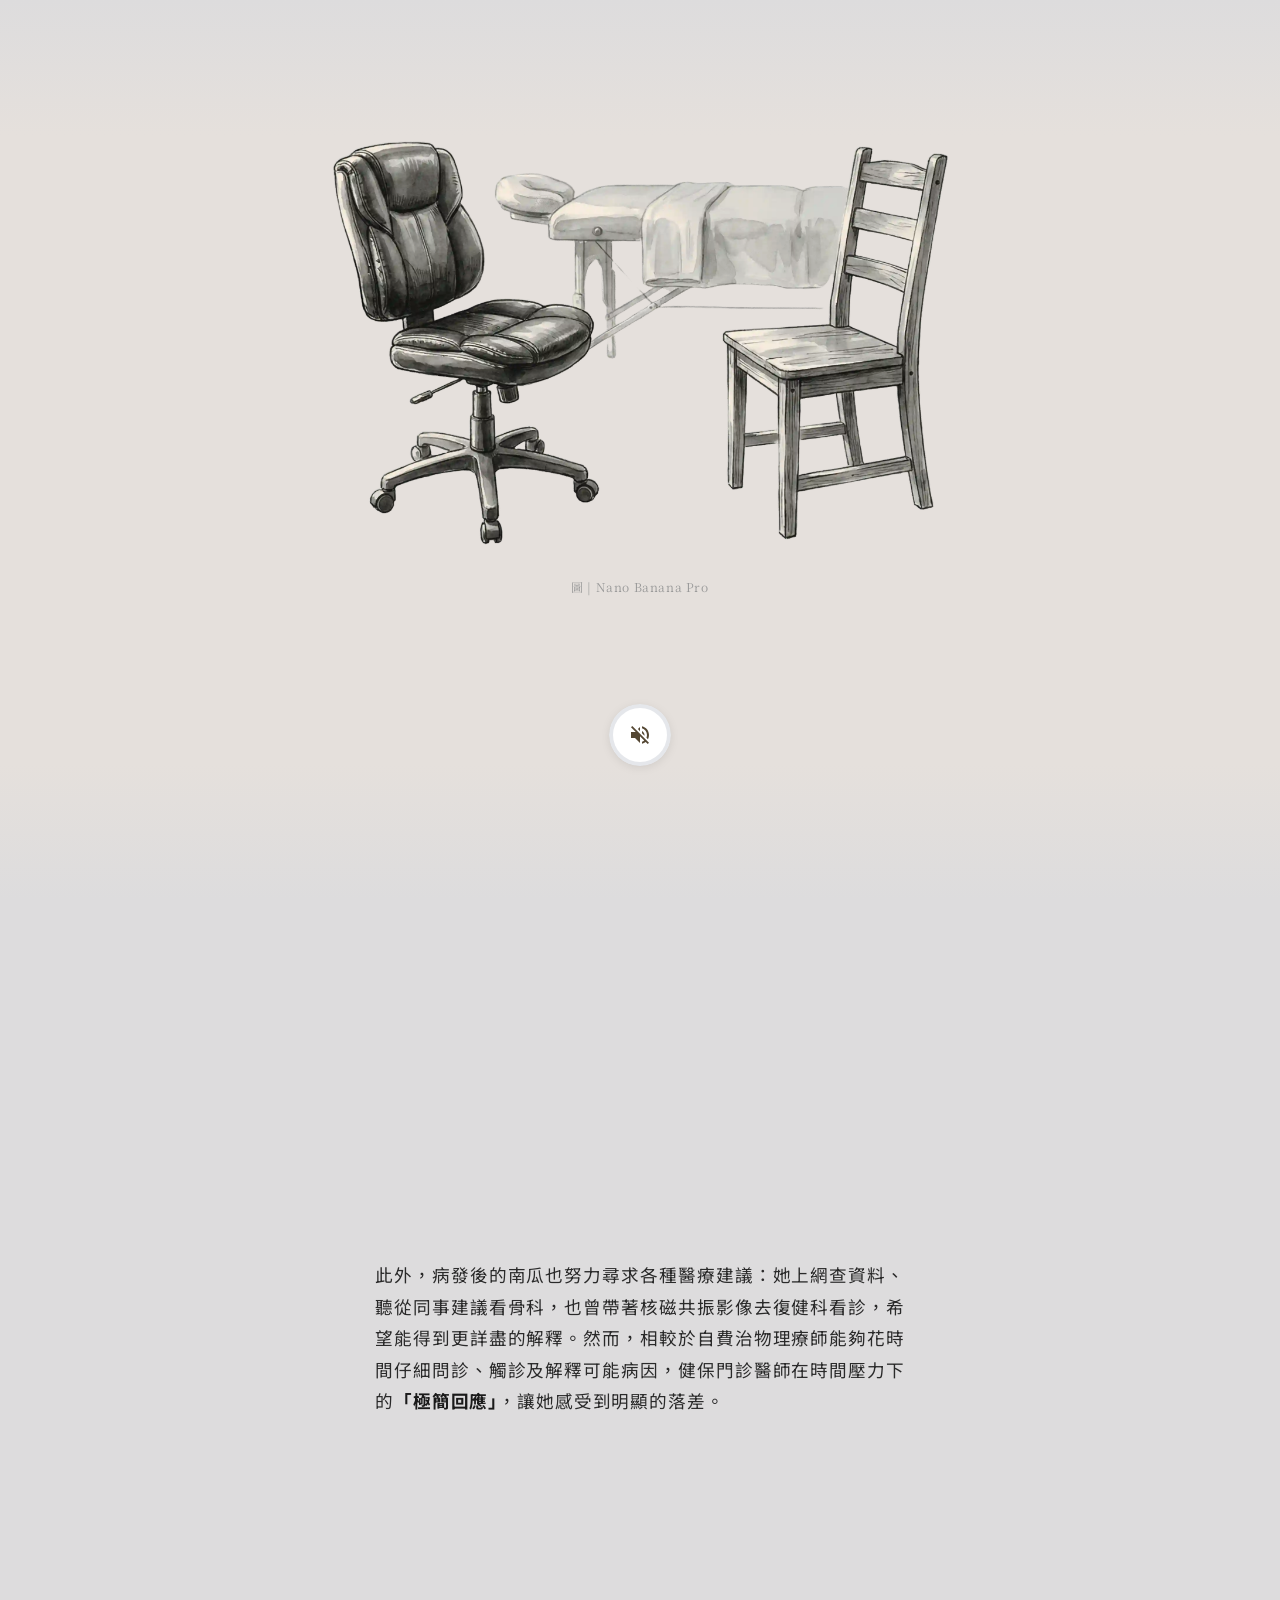
==== commit 62552fa4: "feat(images): replace JPG images with optimized WEBP format in pumpkin face animation" ====
--- a/acknowledge_my_pain/index.html
+++ b/acknowledge_my_pain/index.html
@@ -61,8 +61,8 @@
     <!-- Pumpkin Face Animation Section -->
     <section class="face-section">
         <div class="images-container">
-            <img src="images/pumpkin/01.jpg" alt="Base Layer" class="face-img img-01">
-            <img src="images/pumpkin/02.jpg" alt="Overlay Layer" class="face-img img-02">
+            <img src="images/pumpkin/01.webp" alt="Base Layer" class="face-img img-01">
+            <img src="images/pumpkin/02.webp" alt="Overlay Layer" class="face-img img-02">
             <div class="intro-text intro-text-main">
                 <p class="line">這是南瓜（化名），</p>
                 <p class="line">今年 36 歲，</p>
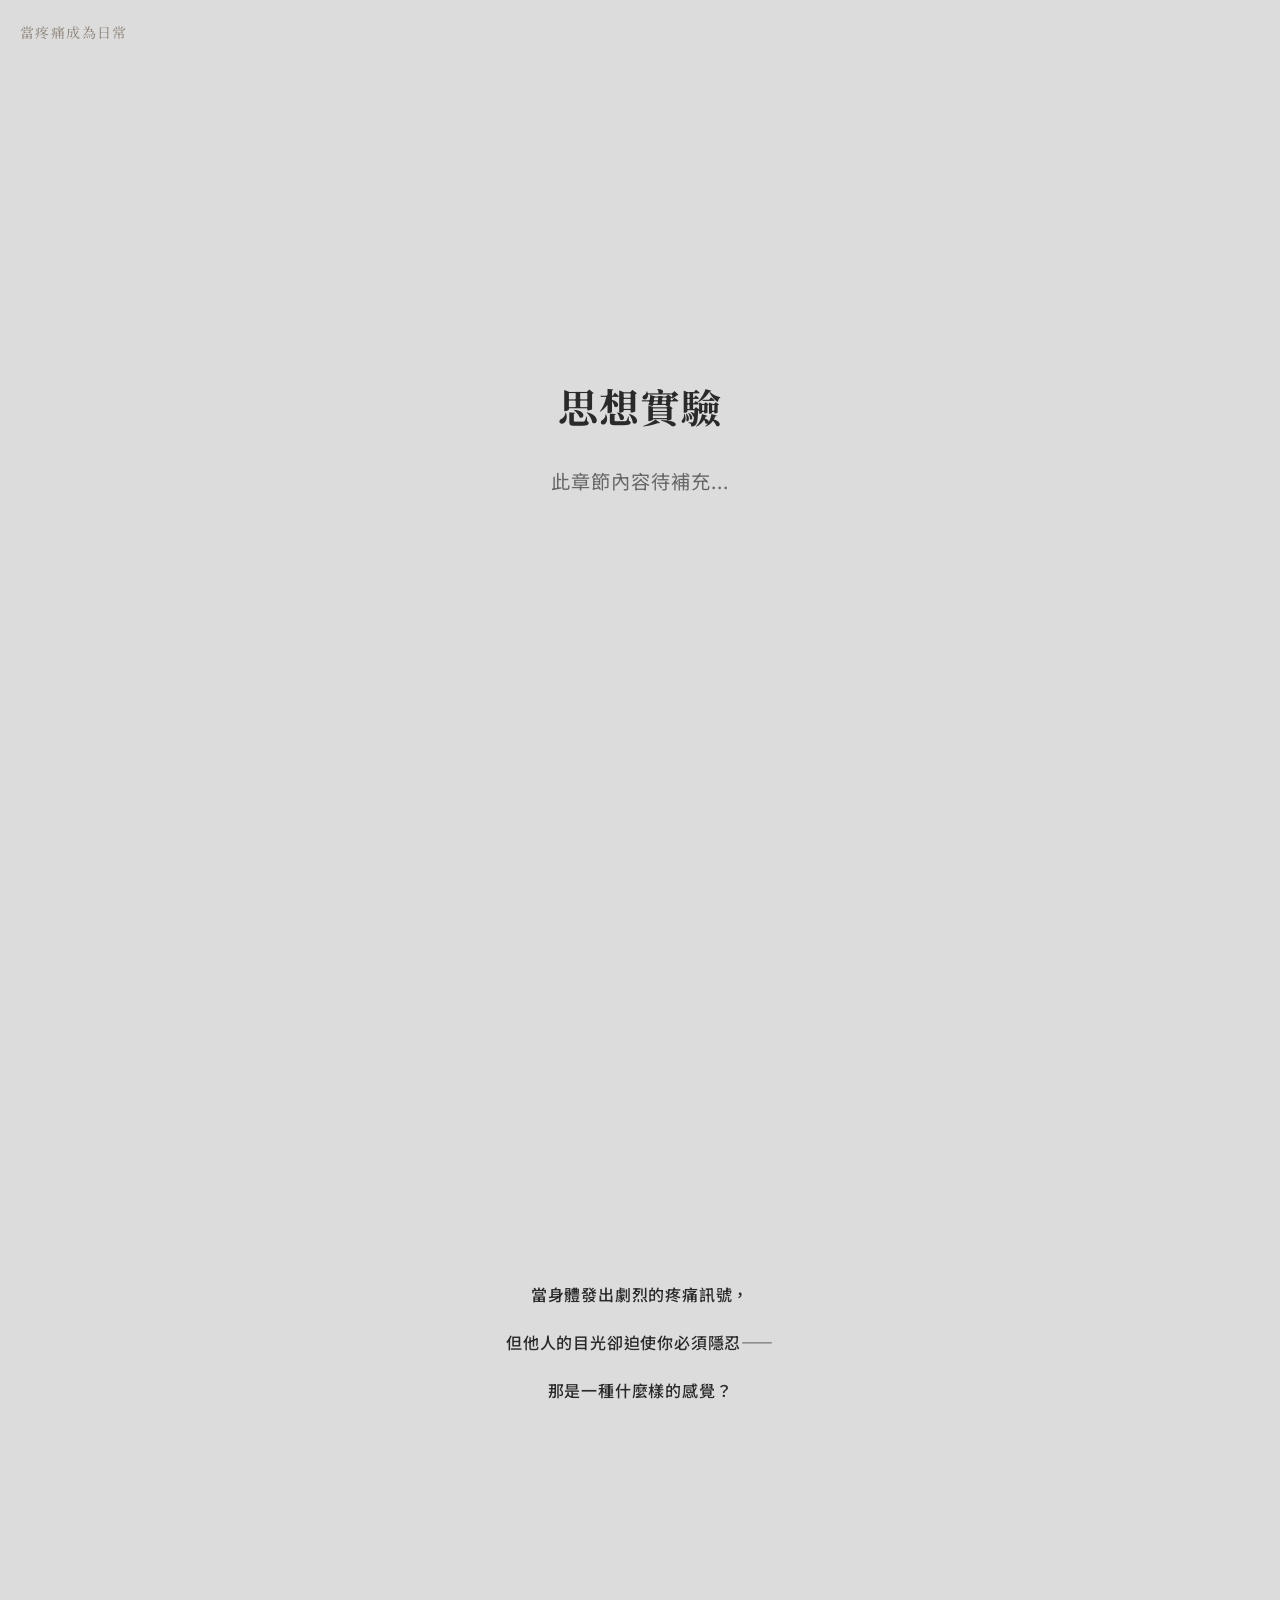
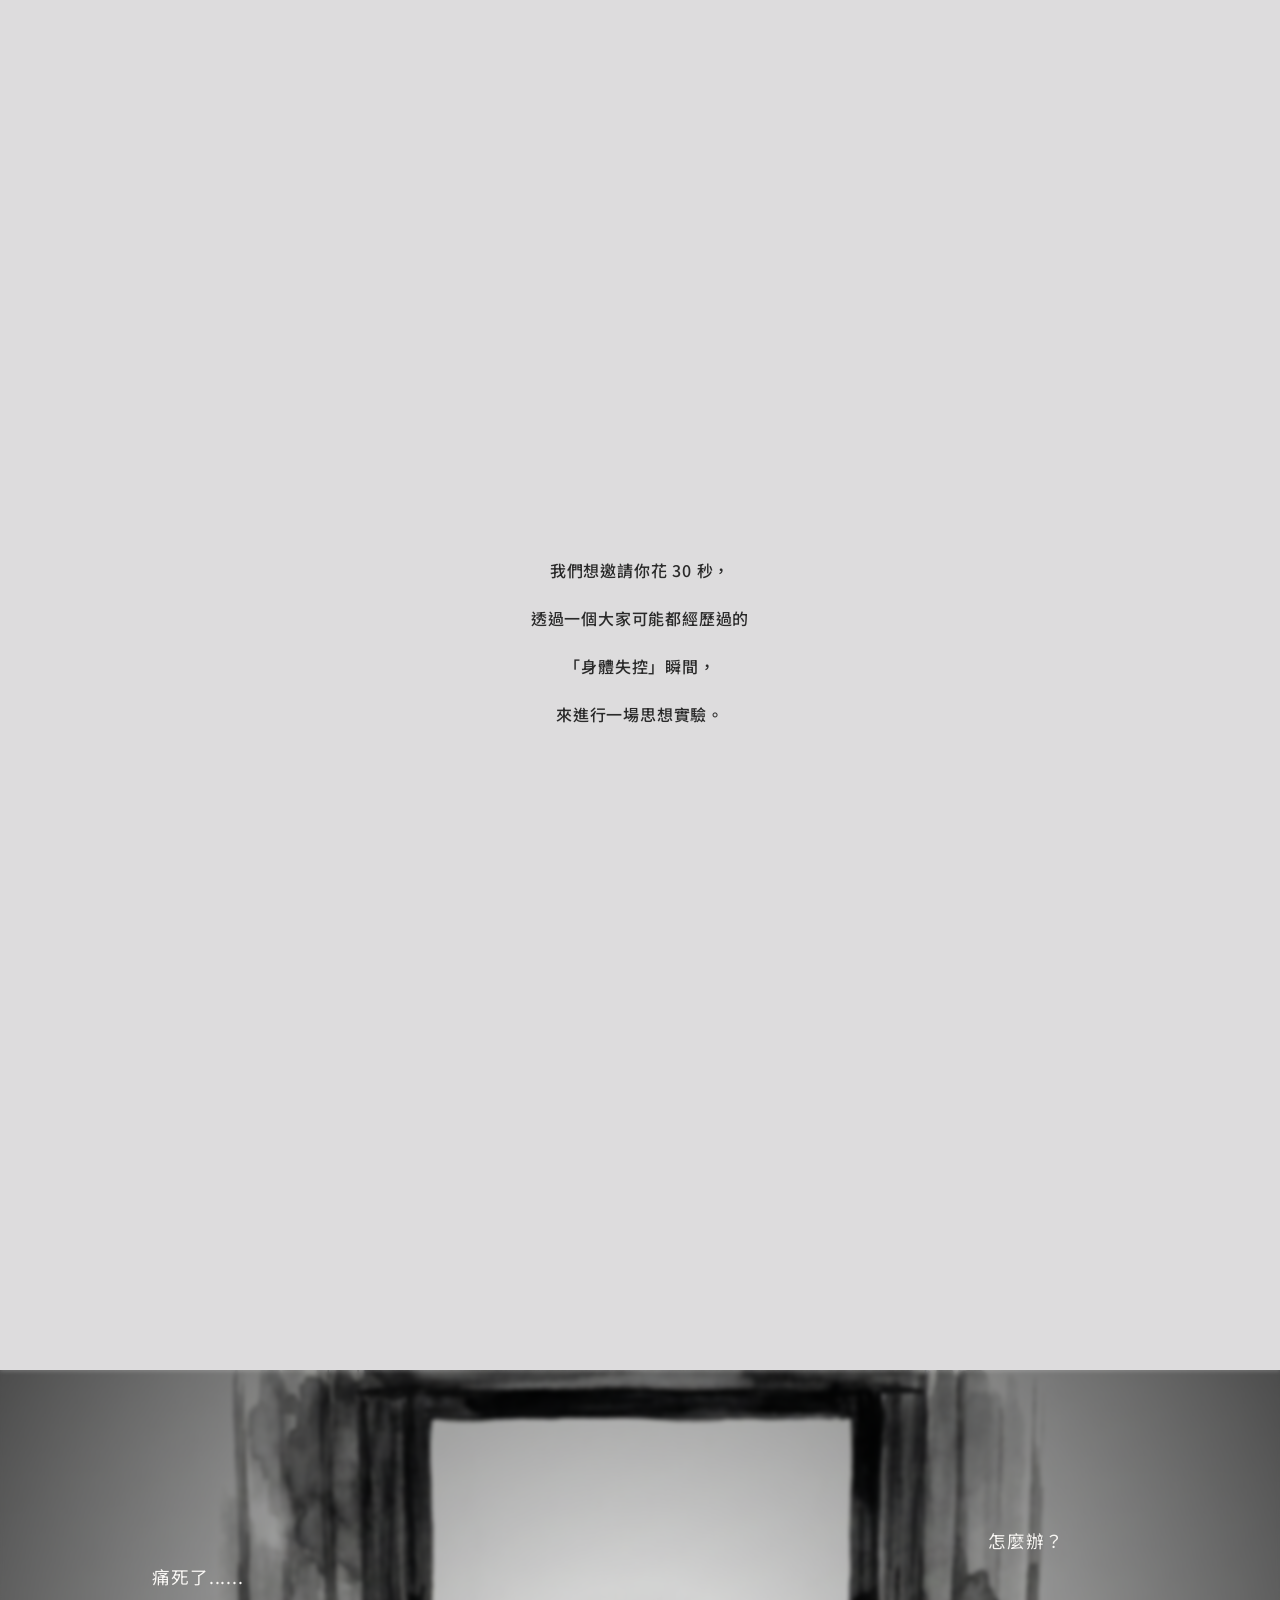
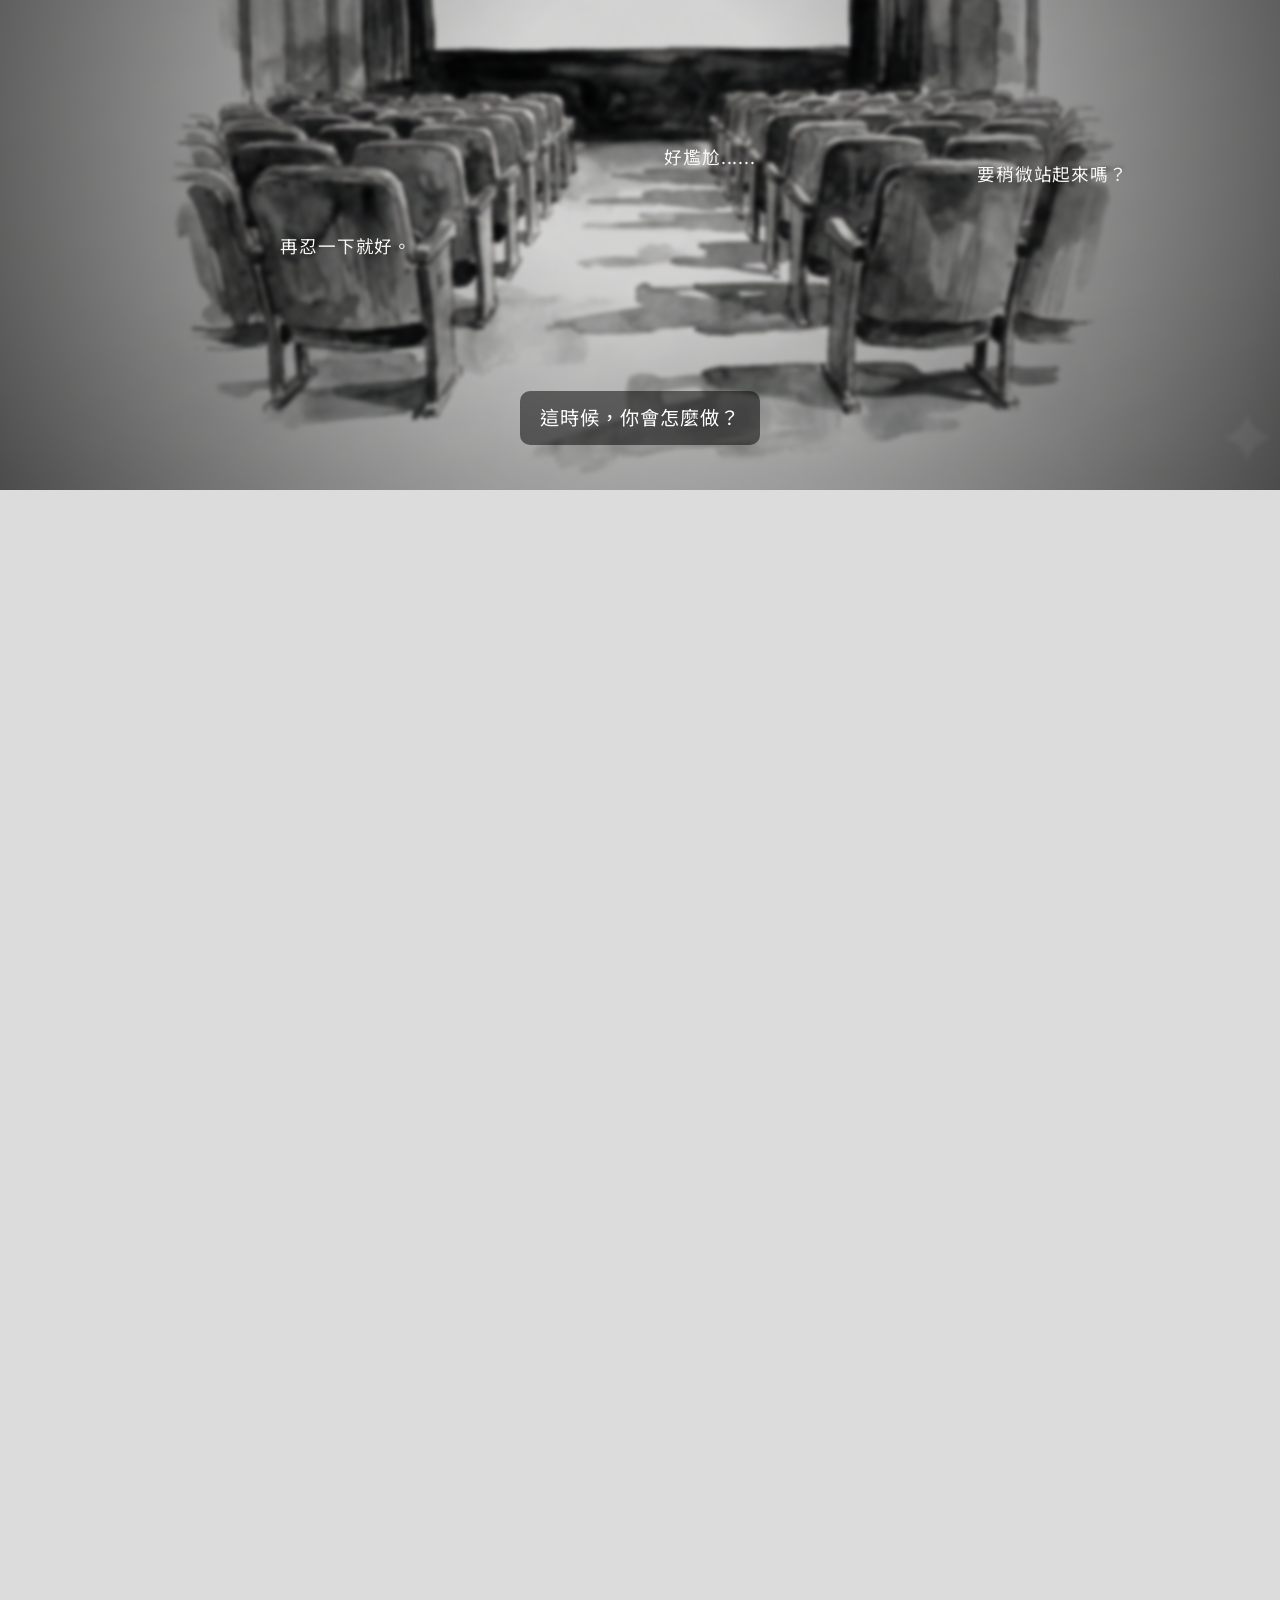
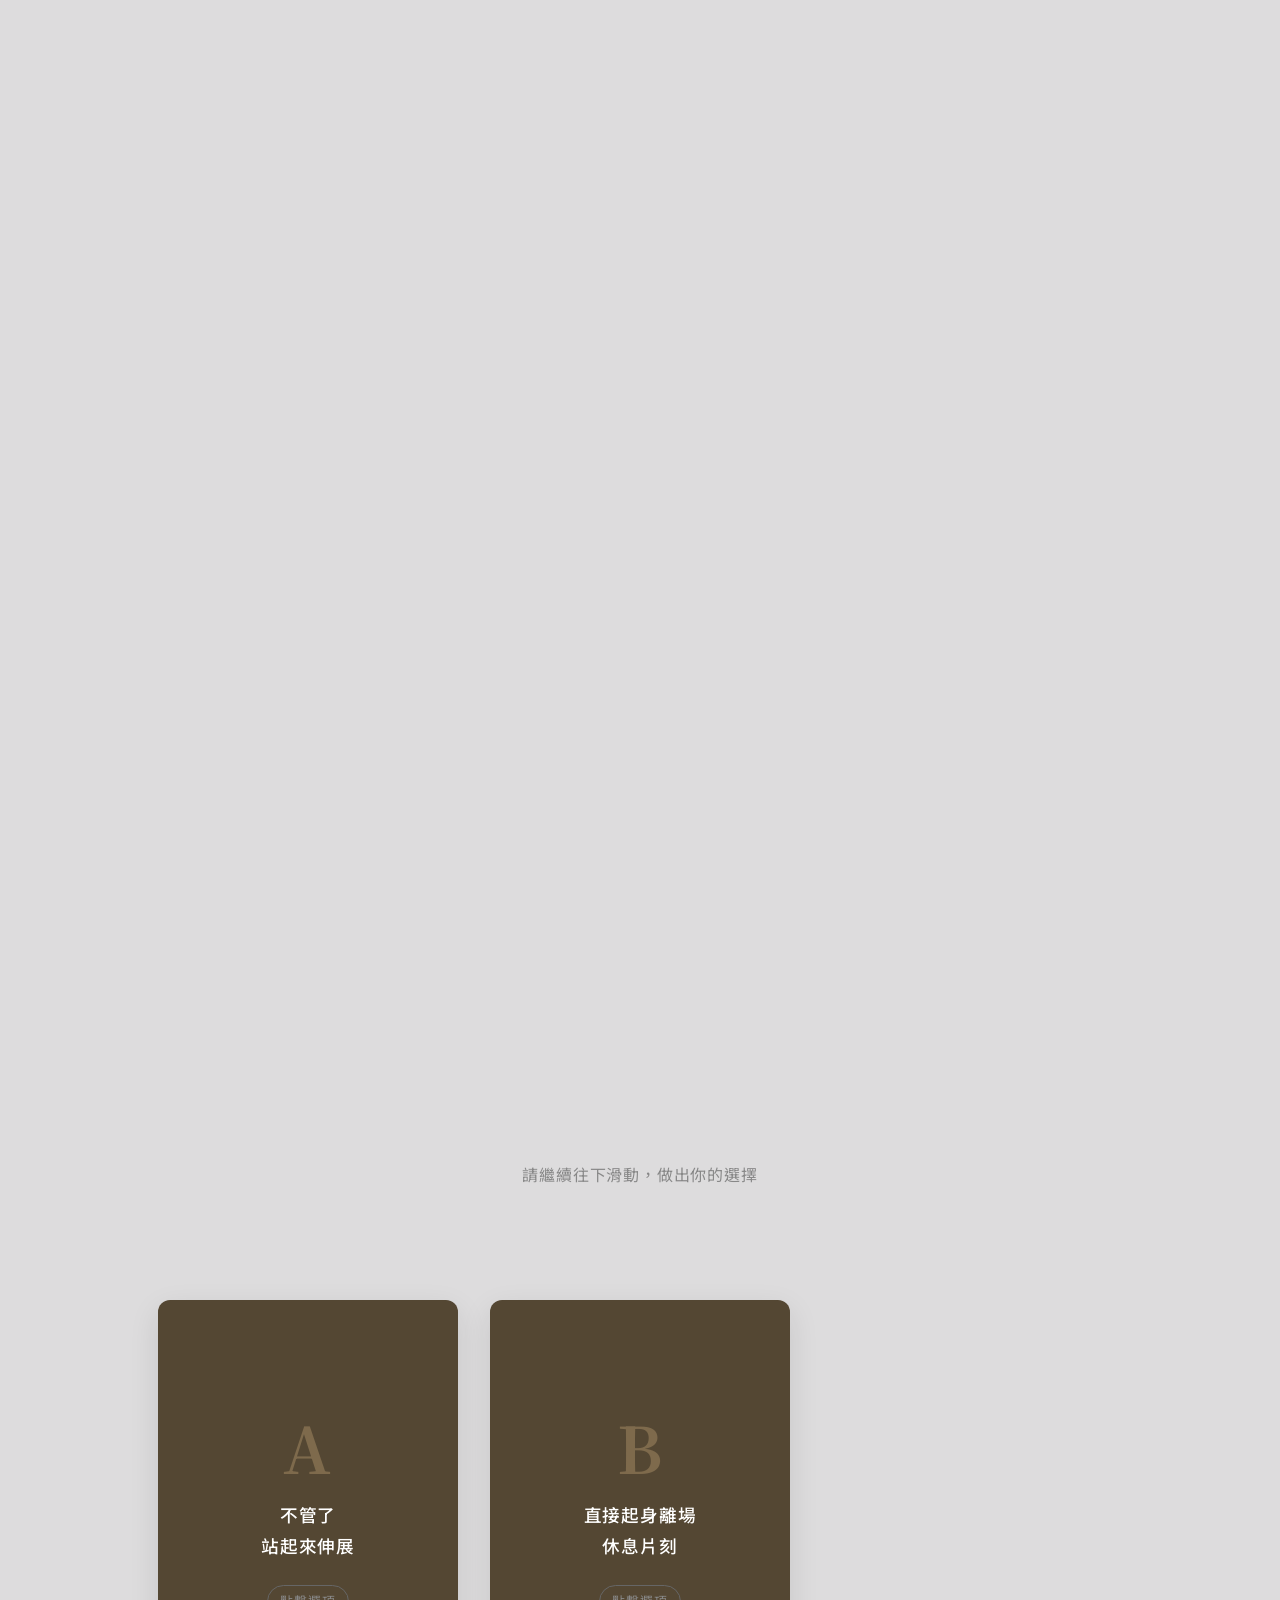
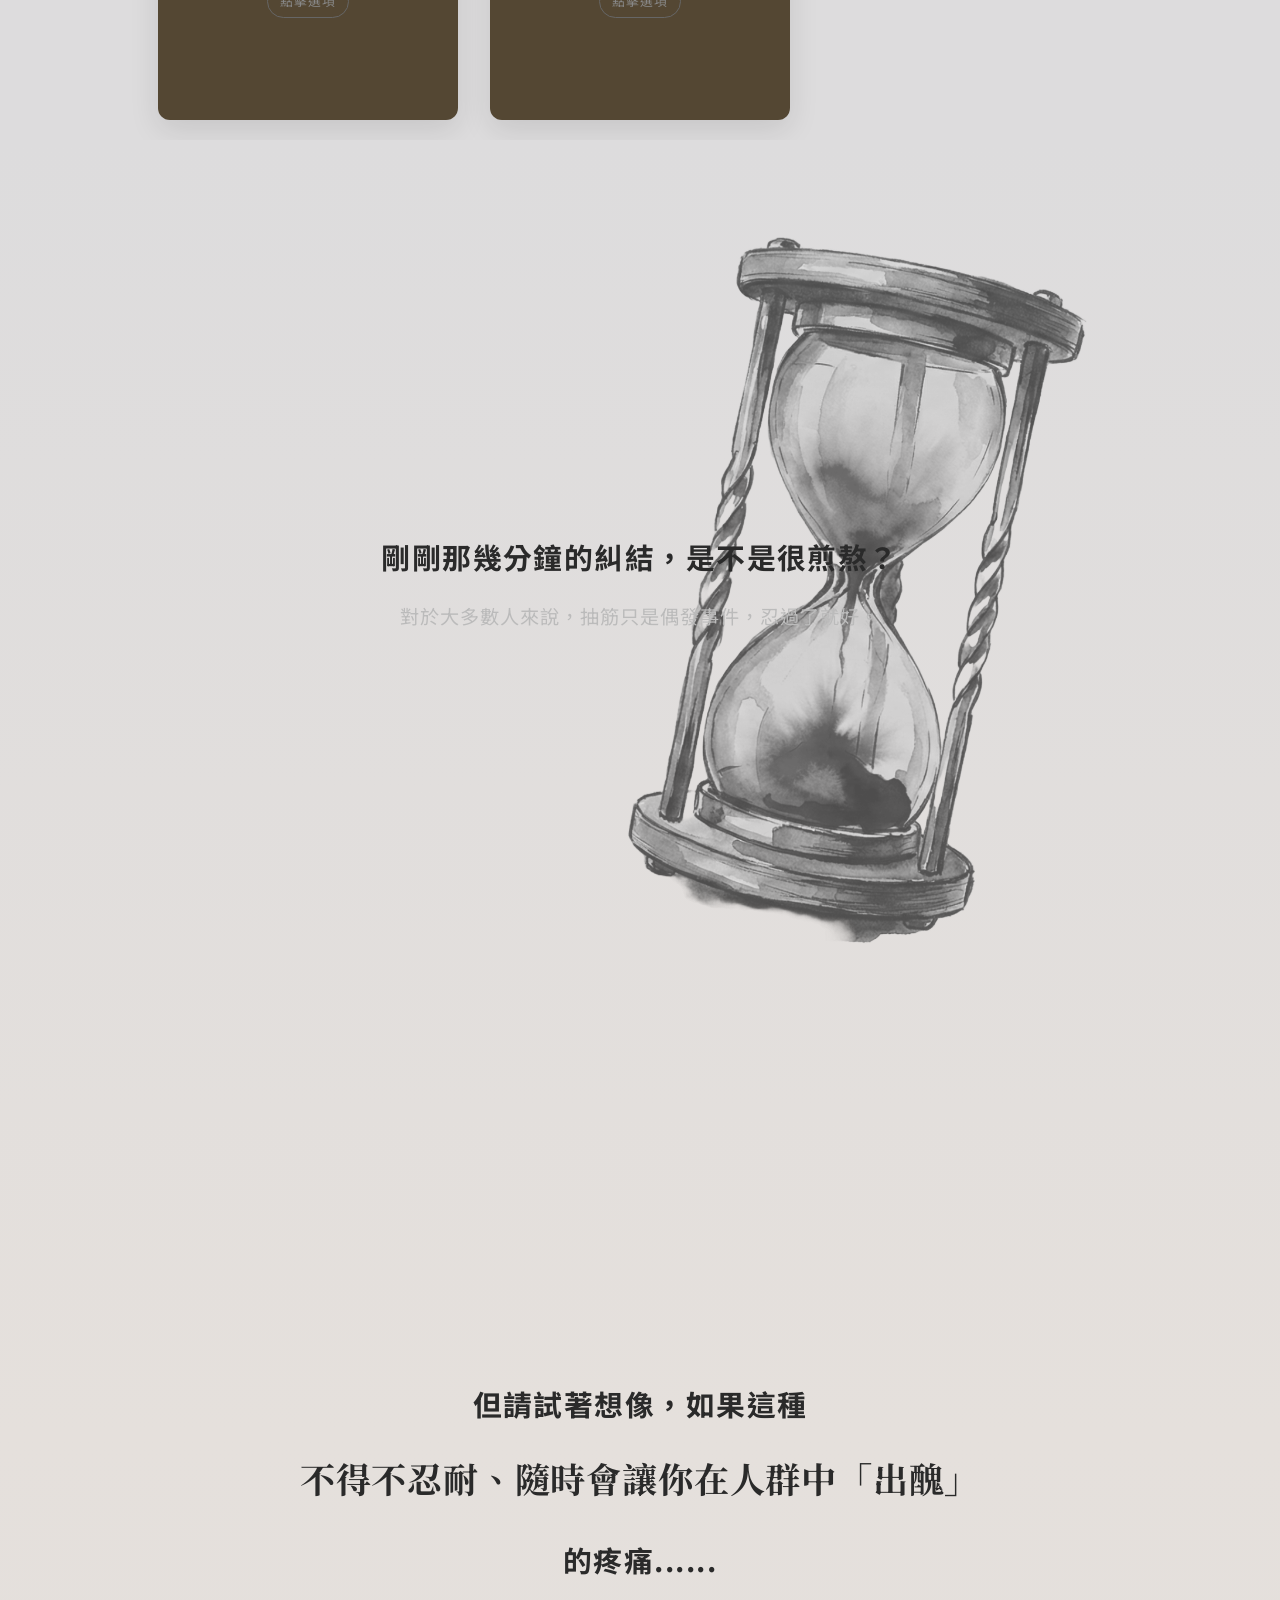
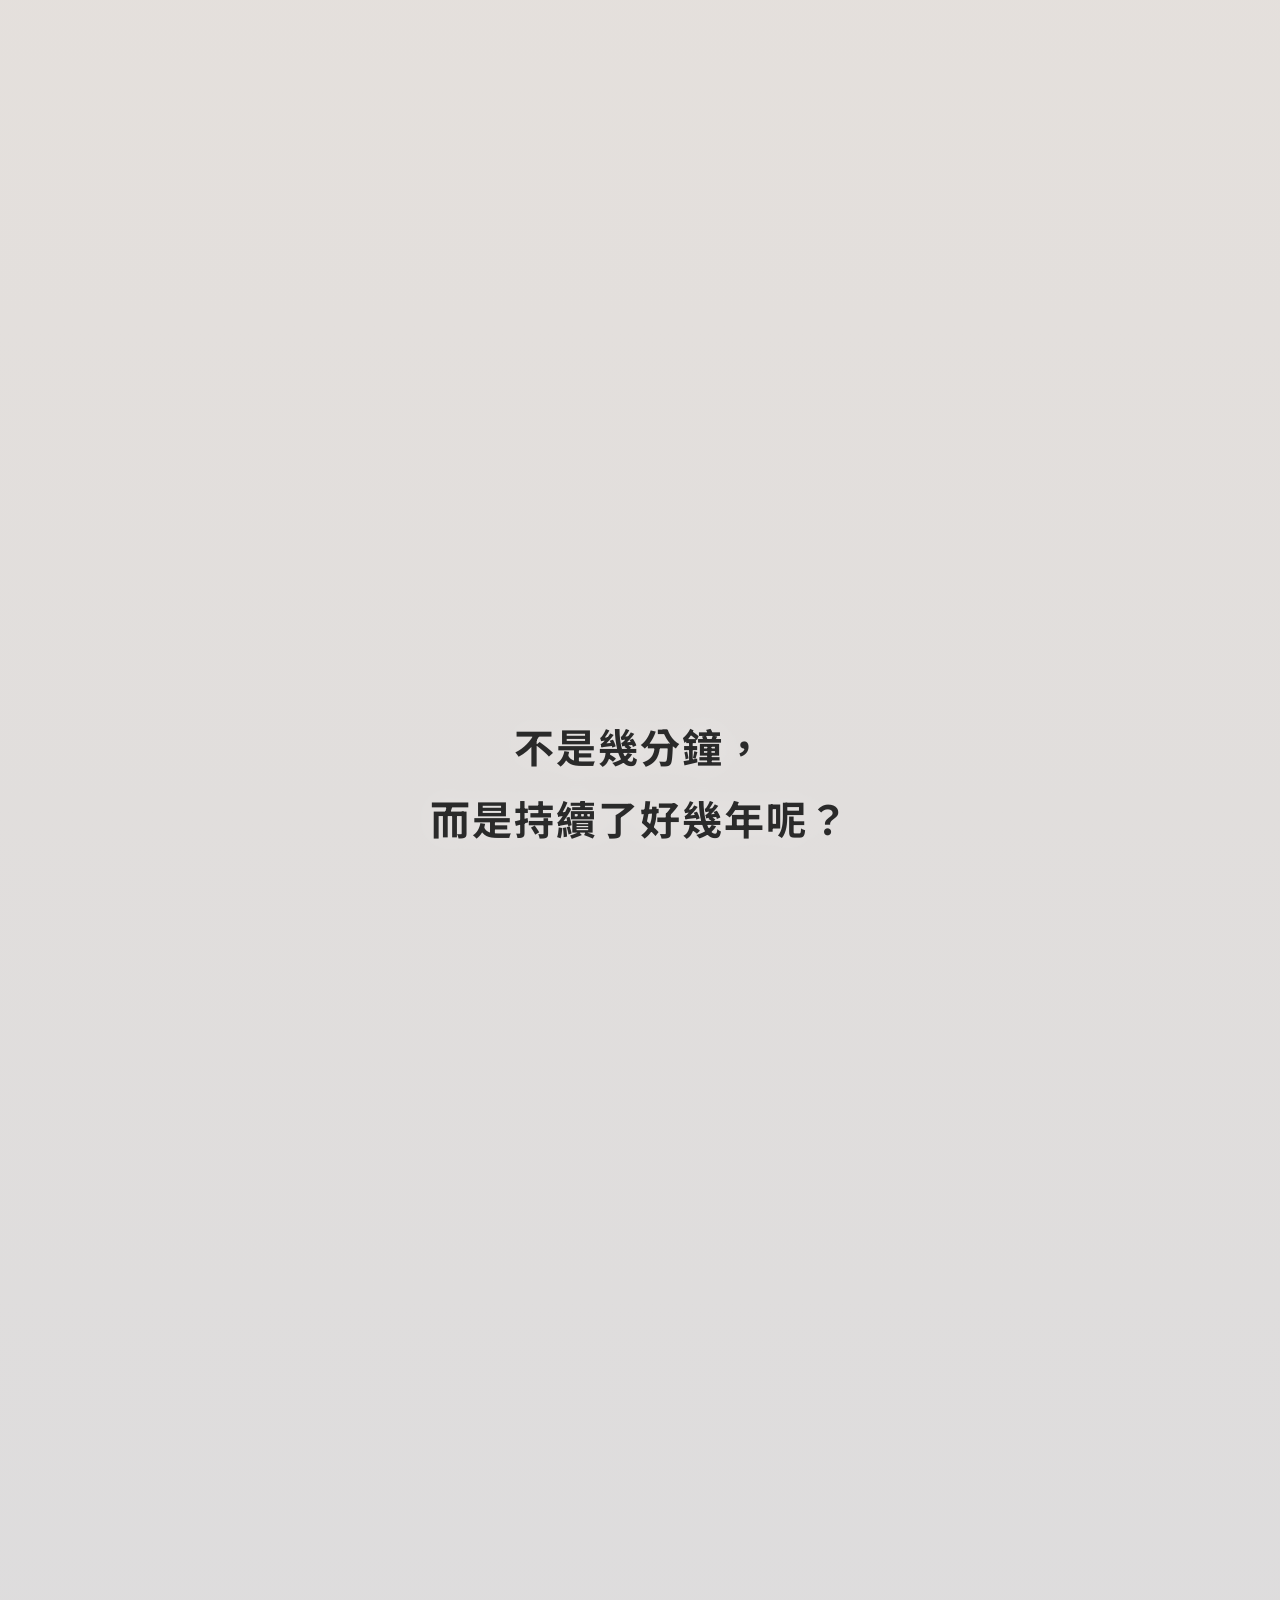
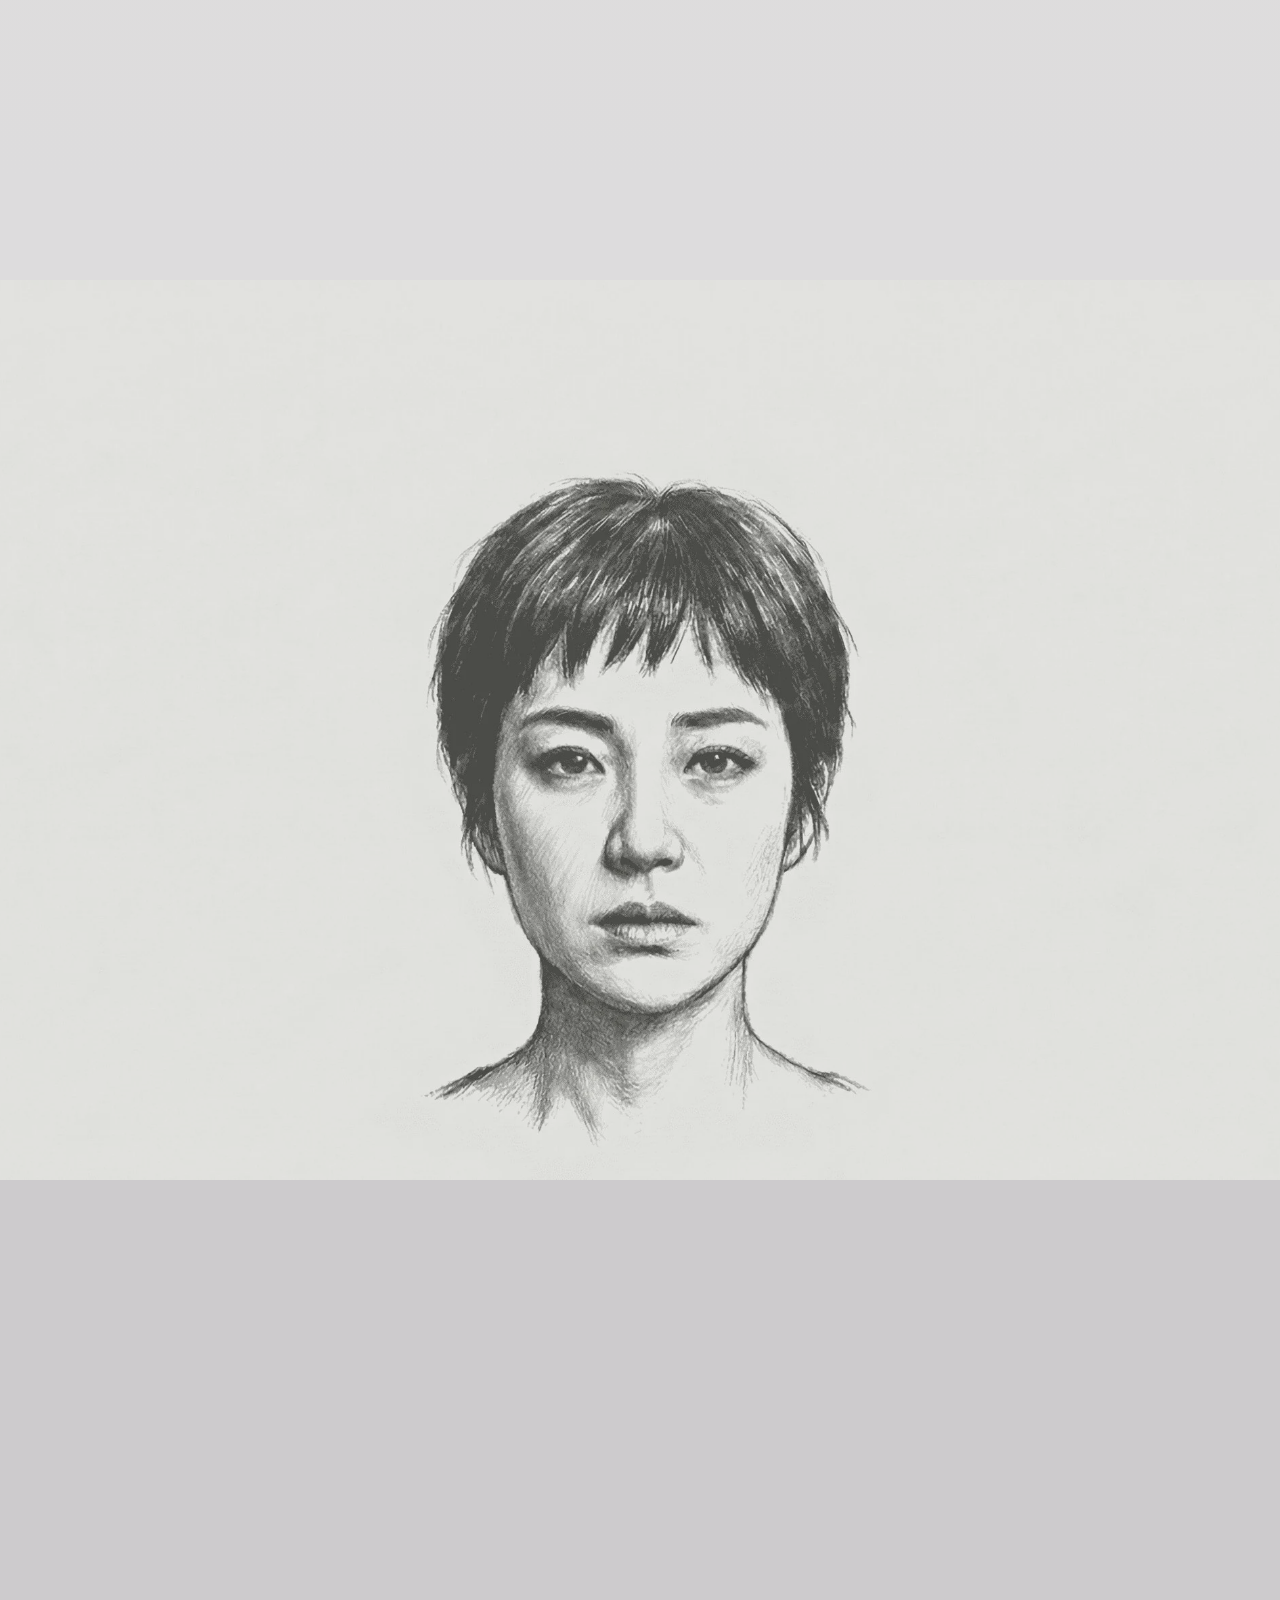
==== commit d472941e: "feat(thought-experiment): add CSS, JS, and HTML structure for thought experiment section with animat" ====
--- a/acknowledge_my_pain/index.html
+++ b/acknowledge_my_pain/index.html
@@ -17,6 +17,7 @@
     <link href="https://cdn.jsdelivr.net/npm/bootstrap@5.3.0/dist/css/bootstrap.min.css" rel="stylesheet">
 
     <link rel="stylesheet" href="css/style.css">
+    <link rel="stylesheet" href="css/thought-experient.css">
     <link rel="stylesheet" href="css/face-section.css">
     <link rel="stylesheet" href="css/pumpkin-story.css">
     <link rel="stylesheet" href="css/ending-section.css">
@@ -56,6 +57,175 @@
                 <div class="col-lg-3"></div>
             </div>
         </div>
+    </section>
+
+    <section id="thought-experiment" class="fullscreen-wrapper"
+        style="min-height: 100vh; display: flex; align-items: center; justify-content: center; background: #DDDCDD;">
+        <div class="container">
+            <div class="row">
+                <div class="col-lg-3"></div>
+                <div class="col-lg-6 content-text">
+                </div>
+                <div class="col-lg-3"></div>
+            </div>
+        </div>
+    </section>
+
+    <div class="intro-scroll-track">
+
+        <div class="intro-text-block">
+            <p class="intro-text">
+                當身體發出劇烈的疼痛訊號，<br>
+                但他人的目光卻迫使你必須隱忍——<br>
+                那是一種什麼樣的感覺？
+            </p>
+        </div>
+
+        <div class="intro-text-block">
+            <p class="intro-text">
+                我們想邀請你花 30 秒，<br>
+                透過一個大家可能都經歷過的<br>
+                「身體失控」瞬間，<br>
+                來進行一場思想實驗。
+            </p>
+        </div>
+
+    </div>
+    </section>
+
+    <section>
+        <div class="cinema-scroll-track">
+
+            <div class="sticky-viewport">
+
+                <div class="cinema-screen-frame"
+                    style="background-image: url('images/thought-experiement/cinema-bg.png');">
+                    <div class="cinema-overlay"></div>
+
+                    <div class="inner-thoughts-container">
+                        <div class="thought-bubble t1">痛死了......</div>
+                        <div class="thought-bubble t2">怎麼辦？</div>
+                        <div class="thought-bubble t3">再忍一下就好。</div>
+                        <div class="thought-bubble t4">要稍微站起來嗎？</div>
+                        <div class="thought-bubble t5">好尷尬......</div>
+                    </div>
+                </div>
+
+                <div class="subtitle-container">
+                    <div id="dynamic-subtitle" class="movie-subtitle"></div>
+                </div>
+
+            </div>
+
+            <div class="scroll-step step-1" data-text="請想像，此刻的你坐在電影院正中央，周圍擠滿了觀眾。"></div>
+            <div class="scroll-step step-2" data-text="電影正演到最精彩、安靜的片段。"></div>
+            <div class="scroll-step step-3" data-text="突然，你的小腿猛烈抽筋，肌肉像被扭緊一樣劇痛。"></div>
+            <div class="scroll-step step-4" data-text="你知道只要站起來用力伸直腿就會舒服很多，但那意味著你會擋住後面所有人的視線。"></div>
+            <div class="scroll-step step-5" data-text="這時候，你會怎麼做？"></div>
+
+        </div>
+    </section>
+
+    <div class="cards-section-wrapper">
+        <div class="container">
+            <div class="row">
+                <div class="col-12 text-center" style="margin-top: 5rem; margin-bottom: 4rem;">
+                    <p style="color: #888; font-size: 1rem;">請繼續往下滑動，做出你的選擇</p>
+                </div>
+            </div>
+
+            <div class="te-cards-container">
+
+                <!-- Card A -->
+                <div class="te-card-wrapper">
+                    <div class="te-card-inner">
+                        <div class="te-card-front">
+                            <h3 style="filter: brightness(1.5);">A</h3>
+                            <p>不管了<br>
+                                站起來伸展</p>
+                            <span class="te-instruction">點擊選項</span>
+                        </div>
+                        <div class="te-card-back">
+                            <div class="te-feedback-title">「身體舒服了，但心裡不舒服。」</div>
+                            <div class="te-feedback-text">
+                                你終於解開了肌肉的鎖死，但後方不斷傳來「嘖嘖」的嫌棄，幾十雙眼睛在黑暗中盯著你。你成了干擾大家的人，那份尷尬感讓你再也無法融入電影的情節。
+                            </div>
+                        </div>
+                    </div>
+                </div>
+
+                <!-- Card B -->
+                <div class="te-card-wrapper">
+                    <div class="te-card-inner">
+                        <div class="te-card-front">
+                            <h3 style="filter: brightness(1.5);">B</h3>
+                            <p>直接起身離場<br>
+                                休息片刻</p>
+                            <span class="te-instruction">點擊選項</span>
+                        </div>
+                        <div class="te-card-back">
+                            <div class="te-feedback-title">「你是自由的，但也是孤獨的。」</div>
+                            <div class="te-feedback-text">
+                                你逃離了那個壓抑的座位，在走廊上大口喘氣。腿不痛了，但你也錯過了電影最關鍵的結局。為了緩解疼痛，你被迫處於「缺席」的狀態。
+                            </div>
+                        </div>
+                    </div>
+                </div>
+
+                <!-- Card C -->
+                <div class="te-card-wrapper">
+                    <div class="te-card-inner">
+                        <div class="te-card-front">
+                            <h3 style="filter: brightness(1.5);">C</h3>
+                            <p>咬牙忍耐<br>
+                                不能動</p>
+                            <span class="te-instruction">點擊選項</span>
+                        </div>
+                        <div class="te-card-back">
+                            <div class="te-feedback-title">「你保全了體面，卻透支了身體。」</div>
+                            <div class="te-feedback-text">
+                                電影結束了，沒人發現你的異狀。但那幾分鐘的強忍，讓你的肌肉嚴重發炎，今晚可能痛到無法走路。這是大多數人面對疼痛時最常做的選擇——隱忍。
+                            </div>
+                        </div>
+                    </div>
+                </div>
+
+            </div>
+
+            <!-- Outro -->
+            <section id="outro-scrolly" class="outro-container"
+                style="width: 100vw; position: relative; left: 50%; right: 50%; margin-left: -50vw; margin-right: -50vw;">
+
+                <div class="outro-sticky-layer">
+                    <div class="outro-bg-image" style="background-image: url('images/thought-experiement/02.png');">
+                    </div>
+                    <!-- <div class="outro-overlay"></div> -->
+                </div>
+
+                <div class="outro-scroll-track">
+
+                    <div class="outro-text-block">
+                        <p>剛剛那幾分鐘的糾結，是不是很煎熬？</p>
+                        <p class="small-note">對於大多數人來說，抽筋只是偶發事件，忍過了就好。</p>
+                    </div>
+
+                    <div class="outro-text-block">
+                        <p>但請試著想像，如果這種</p>
+                        <span class="red-spot">
+                            不得不忍耐、隨時會讓你在<br class="d-md-none">人群中「出醜」
+                        </span>
+                        <p style="margin-top: 1.5rem;">的疼痛......</p>
+                    </div>
+
+                    <div class="outro-text-block">
+                        <p class="final-question">不是幾分鐘，<br>而是持續了好幾年呢？</p>
+                    </div>
+
+                    <div style="height: 50vh;"></div>
+                </div>
+            </section>
+        </div>
+    </div>
     </section>
 
     <!-- Pumpkin Face Animation Section -->
@@ -95,7 +265,7 @@
     </section>
 
     <main>
-        
+
         <!-- ========================================
         Pumpkin Story Section
         ======================================== -->
@@ -198,7 +368,8 @@
                 <div class="row">
                     <div class="col-lg-3"></div>
                     <div class="col-lg-6 content-text">
-                        <p>腰椎間盤「破掉」後的南瓜給自己搭配的治療方案為吃藥與自費物理治療，她甚至開始注意自己的姿勢是否「正確」，並買了矯正椅墊。這樣的積極治療持續了半年後，原先椎間盤「破掉」所產生的症狀就都消失了。
+                        <p>腰椎間盤「破掉」後的南瓜給自己搭配的治療方案為吃藥、健保復健與自費物理治療，她甚至開始注意自己的姿勢是否「正確」，並買了矯正椅墊。這樣的積極治療持續了半年後，原先椎間盤「破掉」所產生的症狀就都消失了。隨著症狀好轉，她決定開始健身，希望透過強化核心肌群降低復發風險，物理治療師也肯定了運動的幫助，並提醒她避開會引發疼痛的訓練項目。
+
                         </p>
                         <p>直到今年(2025)年初，「不知道什麼原因」，又復發了。</p>
                         <p>復發後，南瓜決定回去找同一位物理治療師報到。然而，後續的治療並不像之前那樣順利，甚至開始「卡關」。</p>
@@ -366,7 +537,7 @@
 
         <section class="fullscreen-wrapper">
             <section class="fullscreen-wrapper section-bridge">
-                <div class="bridge-content" >
+                <div class="bridge-content">
                     <p class="text-intro">然而，走不出疼痛迷宮的南瓜，</p>
                     <h2 class="text-punchline">不是個案。</h2>
                 </div>
@@ -433,23 +604,65 @@
         Ending Section
         ======================================== -->
 
-        <section id="ending" class="fullscreen-wrapper">
+
+        <div class="fullscreen-wrapper">
             <section class="fullscreen-wrapper section-chapter">
                 <div class="chapter-content">
                     <span class="chapter-number">Chapter 04</span>
                     <h1 class="chapter-title">
                         有一種止痛，叫做<br>
-                        被接住
+                        「被接住」
                     </h1>
                 </div>
             </section>
-        </section>
+
+            <section class="content-section">
+                <div class="container">
+                    <div class="row">
+                        <div class="col-lg-3"></div>
+                        <div class="col-lg-6 content-text">
+                            <p>若單純以醫學診斷來看，我們將很難看見這片沼澤的全貌。</p>
+
+                            <p>方藝靜治療師舉例，若將慢性下背痛患者依病因分群，年輕一點的上班族多半是椎間盤突出引起，年紀大的則是椎間孔狹窄或退化性關節炎。「但今天以這個定義去界定這群人的話，我們就會很難看到慢性下背痛的多樣性，因為這樣子我們會以疾病去看待這個人，但是困擾他們的其實是<strong>疼痛</strong>這件事。」
+                            </p>
+
+                            <p>「如果要真正理解患者的疼痛，就必須先把他們從疾病本身抽離出來，<strong>把「人」放回治療的核心</strong>。去理解這個人為什麼而痛？疼痛背後，真正困擾著他們的是什麼？」
+                            </p>
+
+                            <p>因此，方藝靜治療師認為，在理想的狀況下，慢性疼痛的專業照護中需要一個<strong>共造團隊</strong>，包括疼痛科醫生、物理治療師、心理師、社工師等專業人員同時介入。「我們不是想要踢皮球，而是希望更全面去了解每個人所需要的資源。」當各個專業各司其職，<strong>讓患者不用自己在治療迷宮裡單打獨鬥</strong>，才能協助他們在生理、心理與生活型態上，慢慢找回掌控感。
+                            </p>
+
+                            <p>對於慢性下背痛患者來說，治療的過程雖然緩慢，但專業的支持有機會讓改變一點一滴發生。從南瓜的經歷，我們也看到，連同她的恐懼、焦慮以及那些難以言說的隱形傷痕一起被看見時，疼痛狀態才有被鬆動的可能。
+                            </p>
+
+                            <p><strong>或許，有一種止痛，叫做「被接住」。</strong></p>
+
+                            <p>方藝靜治療師觀察到，當一個人在狀態極差的時刻被穩穩接住、被深刻理解時，心裡的重擔會隨之減輕，「而那少掉一點點，有時候，其實你的身體狀態自然就會覺得比較舒服一些。」</p>
+
+                            <p>這條復原之路漫長且艱辛，方藝靜治療師也想對正在經歷疼痛的你說：</p>
+                        </div>
+                        <div class="col-lg-3"></div>
+                    </div>
+                </div>
+            </section>
+
+            <!-- Media Block 9-->
+            <div class="full-bleed-media">
+                <img src="images/ending/01.webp" alt="Image Ending" class="media-image">
+                <div class="image-credit">圖 | Nano Banana Pro</div>
+                <div class="audio-story-player" data-audio-src="audio/PT/02.m4a" data-player-id="9">
+                    <!-- Player structure will be generated by JS -->
+                    <script type="application/json">[{"start":0.0,"end":5.0,"text":"要先就是跟這一類的患者說"},{"start":5.0,"end":8.0,"text":"就是你們也很辛苦了"},{"start":8.0,"end":11.0,"text":"就是我會想說"},{"start":11.0,"end":15.0,"text":"就是你現在的狀態是真的"},{"start":15.0,"end":18.0,"text":"可能雖然真的不是很好這樣"},{"start":18.0,"end":23.0,"text":"（可是）我相信那個痛苦跟疼痛是真實的"},{"start":23.0,"end":28.0,"text":"所以我覺得你們不用太自責自己說"},{"start":28.0,"end":31.0,"text":"就是為什麼自己一直在這個狀態"},{"start":31.0,"end":33.0,"text":"我覺得不會有人不想變好"},{"start":33.0,"end":37.0,"text":"每個人都想要擺脫這樣子這麼不舒服的一個經驗"}]
+                    </script>
+                </div>
+            </div>
+        </div>
 
         <section class="ending-section">
             <div class="container">
                 <div class="row">
                     <div class="col-lg-3"></div>
-                    <div class="col-lg-6">
+                    <div class="col-lg-6>">
                         <div class="ending-content">
                             <h2 class="ending-title">給正在疼痛的你</h2>
                             <p class="ending-subtitle">你的痛是真實的，你不用自責</p>
@@ -472,6 +685,7 @@
                 </div>
             </div>
         </section>
+
     </main>
 
     <footer>
@@ -484,6 +698,8 @@
     <script src="https://cdn.jsdelivr.net/npm/bootstrap@5.3.0/dist/js/bootstrap.bundle.min.js"></script>
 
     <script src="js/main.js"></script>
+    <script src="js/thought-experiment.js"></script>
+
 </body>
 
 </html>
--- a/acknowledge_my_pain/css/thought-experient.css
+++ b/acknowledge_my_pain/css/thought-experient.css
@@ -0,0 +1,541 @@
+/* === Thought Experiment Section CSS === */
+
+/* --- 1. 基礎設定 --- */
+#thought-experiment {
+    position: relative;
+    /* 這裡不設 padding，因為我們要精準控制 sticky 高度 */
+    padding: 0; 
+}
+
+/* --- 2. Scrollytelling 架構 --- */
+/* 這是包裹整個敘事過程的長容器，高度決定「這場電影要捲多久」 */
+.cinema-scroll-track {
+    position: relative;
+    height: 500vh; /* 4倍螢幕高，提供捲動空間 */
+}
+
+/* 這是黏性視窗：當使用者捲動時，它會卡在螢幕正中間 */
+.sticky-viewport {
+    position: sticky;
+    top: 0;
+    width: 100%;
+    height: 100vh; /* 佔滿一個螢幕高 */
+    display: flex;
+    justify-content: center;
+    align-items: center;
+    overflow: hidden;
+    z-index: 5; /* 確保在底層 */
+}
+
+/* --- 3. 電影螢幕設計 --- */
+.cinema-screen-frame {
+    width: 100vw;
+    aspect-ratio: 16/9; /* 電影比例 */
+    position: relative;
+    overflow: hidden;
+    background-size: cover;
+    background-position: center;
+    background-repeat: no-repeat;
+}
+
+/* 加上一層暗角濾鏡，讓圖片更有電影感，且字幕更清楚 */
+.cinema-overlay {
+    position: absolute;
+    top: 0;
+    left: 0;
+    width: 100%;
+    height: 100%;
+    background: radial-gradient(circle, rgba(0,0,0,0) 20%, rgba(0,0,0,0.8) 100%);
+    z-index: 2;
+    animation: 
+        projector-jitter 0.2s infinite steps(2); /* steps(2) 讓變化更跳躍、不連續 */
+    opacity: 0.8; /* 基礎透明度 */
+}
+
+/* 定義光影隨機抖動 (快速閃爍) */
+@keyframes projector-jitter {
+    0% { transform: translateX(0px) translateY(0px); }
+    25% { transform: translateX(1px) translateY(0px); opacity: 0.75; }
+    50% { transform: translateX(0px) translateY(1px); opacity: 0.85; }
+    75% { transform: translateX(-1px) translateY(0px); opacity: 0.7; }
+    100% { transform: translateX(0px) translateY(0px); }
+}
+
+/* --- 4. 字幕樣式 --- */
+.subtitle-container {
+    position: absolute;
+    bottom: 15vh;
+    left: 0;
+    width: 100%;
+    text-align: center;
+    z-index: 20;
+    padding: 0 20px;
+}
+
+.movie-subtitle {
+    display: inline-block;
+    background: rgba(0, 0, 0, 0.5); /* 給字幕一點背景，閱讀更清楚 */
+    color: #fff;
+    padding: 10px 20px;
+    border-radius: 10px;
+    font-size: 1.2rem;
+    letter-spacing: 0.05em;
+    
+    /* 動畫設定 */
+    opacity: 0;
+    transform: translateY(20px);
+    transition: opacity 0.5s ease, transform 0.5s ease;
+}
+
+/* 當加上 active class 時，字幕浮現 */
+.movie-subtitle.active {
+    opacity: 1;
+    transform: translateY(0);
+}
+
+/* --- 5. 隱形觸發點 (Scroll Triggers) --- */
+/* 這些是看不到的區塊，負責在使用者捲動時觸發 JS */
+.scroll-step {
+    position: absolute;
+    width: 100%;
+    height: 100vh; /* 每一個步驟大約是一個螢幕的捲動距離 */
+    pointer-events: none; /* 讓滑鼠可以直接穿透 */
+    pointer-events: none; /* 這一行很重要！讓使用者可以滑動 */
+    z-index: 10;
+}
+
+/* 設定每個步驟的位置 */
+.step-1 { top: 0; }
+.step-2 { top: 100vh; }
+.step-3 { top: 200vh; }
+.step-4 { top: 300vh; } 
+.step-5 { top: 400vh; } /* 最後一步 */
+
+/* --- 6. 卡片區塊 (捲完電影後才出現) --- */
+.cards-section-wrapper {
+    position: relative;
+    z-index: 20;
+    min-height: 100vh; /* 至少一螢幕高 */
+    padding: 100px 0; /* 上下留白 */
+    
+    /* 讓內容在這一屏垂直置中 */
+    display: flex;
+    flex-direction: column;
+    justify-content: center;
+    align-items: center;
+}
+
+/* 這裡沿用之前的卡片樣式 */
+.te-cards-container {
+    display: flex;
+    justify-content: center;
+    gap: 2rem;
+    margin-top: 2rem;
+    flex-wrap: wrap;
+}
+
+.te-card-wrapper {
+    background-color: transparent;
+    width: 300px;
+    height: 420px;
+    perspective: 1000px;
+    cursor: pointer;
+    margin-bottom: 20px;
+}
+
+.te-card-inner {
+    position: relative;
+    width: 100%;
+    height: 100%;
+    text-align: center;
+    transition: transform 0.8s cubic-bezier(0.4, 0.2, 0.2, 1);
+    transform-style: preserve-3d;
+}
+
+.te-card-wrapper.flipped .te-card-inner { transform: rotateY(180deg); }
+
+.te-card-front, .te-card-back {
+    position: absolute;
+    width: 100%;
+    height: 100%;
+    -webkit-backface-visibility: hidden;
+    backface-visibility: hidden;
+    border-radius: 12px;
+    padding: 2rem;
+    display: flex;
+    flex-direction: column;
+    justify-content: center;
+    align-items: center;
+    box-shadow: 0 10px 30px rgba(0,0,0,0.1);
+}
+
+.te-card-front {
+    background-color: var(--accent-color);
+}
+
+.te-card-front h3 {
+    font-family: var(--font-serif);
+    font-size: 4rem;
+    color: var(--accent-color);
+    filter: brightness(1.5);
+    margin-bottom: 0.5rem;
+}
+
+.te-card-front p {
+    font-size: 1.1rem;
+    font-weight: 500;
+    color: var(--color-white);
+    margin-bottom: 0;
+}
+
+.te-instruction {
+    font-size: 0.8rem;
+    color: #888;
+    border: 1px solid #666;
+    padding: 4px 12px;
+    border-radius: 20px;
+    margin-top: 1.5rem;
+    display: inline-block;
+}
+
+.te-card-back {
+    background-color: var(--bg-note);
+    color: var(--text-primary);
+    transform: rotateY(180deg);
+}
+
+.te-feedback-title {
+    margin-bottom: 1.5rem;
+    color: var(--accent-color);
+    position: relative;
+}
+
+.te-feedback-title::after {
+    content: '';
+    display: block;
+    width: 40px;
+    height: 2px;
+    background: var(--accent-color);
+    margin: 10px auto 0;
+}
+
+.te-feedback-text {
+    font-size: 1rem;
+    line-height: 1.8;
+    text-align: justify;
+}
+
+/* RWD */
+@media (max-width: 768px) {
+    .movie-subtitle { font-size: 1.1rem; padding: 6px 10px; width: 90%; }
+    .te-card-wrapper { width: 100%; max-width: 320px; height: 380px; }
+}
+
+/* === Intro Section (固定背景 + 文字浮現版) === */
+
+#intro {
+    position: relative;
+    width: 100%;
+    /* 這裡不需要設定高度，高度會由文字軌道撐開 */
+}
+
+/* 1. 視差背景層 (Sticky Layer) */
+.intro-sticky-layer {
+    position: sticky; /* 關鍵：黏性定位 */
+    top: 0;
+    left: 0;
+    width: 100%;
+    height: 100vh; /* 佔滿一個螢幕高 */
+    z-index: 1;    /* 層級較低，在底部 */
+    overflow: hidden;
+}
+
+/* 背景圖設定 (含呼吸動畫) */
+/* .intro-bg-image {
+    width: 100%;
+    height: 100%;
+    background-size: cover;
+    background-position: center center;
+    background-repeat: no-repeat;
+    /* 全圖呼吸動畫 */
+    /* animation: pain-breathing 6s infinite ease-in-out; */
+/* }  */
+
+/* @keyframes pain-breathing {
+    0% { transform: scale(1); }
+    50% { transform: scale(1.05); } 
+    100% { transform: scale(1); }
+} */
+
+
+/* 2. 捲動軌道 (Scroll Track) */
+.intro-scroll-track {
+    /* position: relative; */
+    /* z-index: 5; 關鍵：層級比背景高，確保文字浮在上面 */
+    margin-top: -100vh; 
+    
+    padding-bottom: 20vh; /* 底部留白緩衝 */
+}
+
+/* 3. 文字區塊  */
+.intro-text-block {
+    width: 100%;
+    height: 100vh; /* 關鍵：強制佔滿視窗高度 */
+    
+    /* 讓文字在自己的 100vh 裡置中 */
+    display: flex;
+    justify-content: center;
+    align-items: center;
+    
+    padding: 20px; /* 手機版防切邊 */
+
+    /* === 動畫初始狀態 (隱藏) === */
+    opacity: 0;
+    transform: translateY(40px); /* 從下面一點點浮上來 */
+    transition: opacity 1s ease-out, transform 1s cubic-bezier(0.16, 1, 0.3, 1);
+}
+
+.intro-text-block.active {
+    opacity: 1;
+    transform: translateY(0);
+}
+
+/* 4. 字體設定 */
+.intro-text {
+    /* color: var(--text-primary); */
+    font-family: var(--font-sans); /* 記得用你的襯線體 */
+    font-weight: 500;
+    line-height: 3;
+    color: var(--text-primary);
+    text-align: center;
+    letter-spacing: 0.05em;
+    
+    /* margin-bottom: 2rem; */
+    /* white-space: normal; */
+    /* word-break: normal; */
+}
+
+/* RWD: 手機版調整 */
+@media (max-width: 768px) {
+    .intro-text-block {
+        align-items: center;
+        /* padding: 0 30px; */
+        text-align: center;
+        /* 手機版背景圖可能會比較亂，加深文字底色 */
+        /* background: radial-gradient(circle, rgba(0,0,0,0.4) 0%, transparent 70%);  */
+    }
+}
+
+/* css/your-section.css */
+
+/* === 特殊狀態：內心獨白氣泡層 (沉重壓抑版) === */
+.inner-thoughts-container {
+    position: absolute;
+    top: 0;
+    left: 0;
+    width: 100%;
+    height: 100%;
+    pointer-events: none;
+    z-index: 15;
+    /* 加入一點整體濾鏡，讓背景稍微模糊，聚焦在沈重的情緒上 */
+    backdrop-filter: blur(0px);
+    transition: backdrop-filter 1s ease;
+}
+
+/* 當氣泡出現時，背景稍微糊掉，增加窒息感 */
+.inner-thoughts-container.active {
+    backdrop-filter: blur(2px);
+}
+
+/* 氣泡本體設計 - 改為深色、沉重風格 */
+.thought-bubble {
+    position: absolute;
+        
+    /* 字體設定：白色襯線體，更有戲劇張力 */
+    color: var(--bg-note);
+    font-size: 1.1rem;
+    letter-spacing: 0.05em;
+    
+    padding: 12px 24px;
+    border-radius: 4px; /* 直角微圓，不再是可愛的圓潤造型 */
+    
+    /* 初始狀態：隱藏且稍微下沉 */
+    opacity: 0;
+    transform: translateY(20px) scale(0.9);
+    
+    /* 讓它有一種「毛玻璃」的混濁感 */
+    backdrop-filter: blur(4px);
+    -webkit-backdrop-filter: blur(4px);
+    
+    /* 動畫：緩慢浮現，不像之前那樣輕快彈跳 */
+    transition: all 1.8s cubic-bezier(0.2, 0.8, 0.2, 1);
+}
+
+/* 各個氣泡的位置 (錯落散佈) */
+.t1 { top: 25%; left: 10%; }
+.t2 { top: 20%; right: 15%; }
+.t3 { bottom: 30%; left: 20%; }
+.t4 { bottom: 40%; right: 10%; }
+.t5 { top: 50%; left: 50%; } 
+
+/* === 啟動狀態 (Active) === */
+.inner-thoughts-container.active .thought-bubble {
+    opacity: 1;
+    transform: translateY(0) scale(1); /* 緩慢歸位 */
+}
+
+/* 針對每個氣泡做微調，讓出現的時間錯開，像雜訊一樣干擾 */
+.inner-thoughts-container.active .t1 { transition-delay: 0.1s; }
+.inner-thoughts-container.active .t2 { transition-delay: 0.3s; }
+.inner-thoughts-container.active .t3 { transition-delay: 0.5s; }
+.inner-thoughts-container.active .t4 { transition-delay: 0.2s; }
+.inner-thoughts-container.active .t5 { transition-delay: 0.7s; }
+
+/* === Outro Scrollytelling (背景固定修正版) === */
+
+/* 1. 外層容器 */
+.outro-container {
+    position: relative;
+    width: 100%;
+    /* background-color: #0d0d0d; */
+    /* ⚠️ 關鍵：這裡盡量不要設 overflow: hidden，以免 sticky 失效 */
+}
+
+/* 2. 固定背景層 (Sticky Layer) */
+.outro-sticky-layer {
+    position: sticky; /* 鎖定 */
+    top: 0;           /* 鎖定在視窗頂部 */
+    left: 0;
+    width: 100%;
+    height: 100vh;    /* 高度必須佔滿一螢幕 */
+    z-index: 1;       /* 在最底層 */
+    overflow: hidden; /* 圖片裁切 */
+}
+
+/* 背景圖片設定 */
+.outro-bg-image {
+    width: 100%;
+    height: 100%;
+    background-size: cover;
+    background-position: center center;
+    background-repeat: no-repeat;
+    opacity: 0.7;
+}
+
+/* 黑色遮罩 */
+.outro-overlay {
+    position: absolute;
+    top: 0;
+    left: 0;
+    width: 100%;
+    height: 100%;
+    background: linear-gradient(to bottom, #0d0d0d 0%, rgba(13,13,13,0.3) 50%, #0d0d0d 100%);
+    pointer-events: none;
+}
+
+/* 3. 捲動軌道 (Scroll Track) */
+.outro-scroll-track {
+    position: relative;
+    z-index: 5; /* 在背景之上 */
+    margin-top: -100vh; 
+    
+    padding-bottom: 10vh;
+}
+
+/* 4. 文字區塊設定 */
+.outro-text-block {
+    height: 100vh; /* 每個區塊佔滿一螢幕，確保滑動距離足夠 */
+    display: flex;
+    flex-direction: column;
+    justify-content: center;
+    align-items: center;
+    text-align: center;
+    
+    /* 初始隱藏 */
+    opacity: 0;
+    transform: translateY(40px);
+    transition: all 1s cubic-bezier(0.16, 1, 0.3, 1);
+}
+
+.outro-text-block.active {
+    opacity: 1;
+    transform: translateY(0);
+}
+
+/* 字體樣式 */
+.outro-text-block p {
+    color: var(--text-primary);
+    font-size: 1.8rem;
+    font-weight: 700;
+    line-height: 1.8;
+    margin-bottom: 1rem;
+    letter-spacing: 0.05em;
+    /* text-shadow: 0 2px 10px rgba(0,0,0,0.8); */
+}
+
+.outro-text-block .small-note {
+    font-size: 1.2rem;
+    font-weight: 400;
+    color: #bbb;
+}
+
+.outro-text-block .final-question {
+    font-size: 2.5rem;
+    text-shadow: 0 0 30px rgba(255,255,255,0.3);
+}
+
+/* === 重點特效：淺色底 + 黑色文字版 === */
+.red-spot {
+    display: inline;
+    position: relative;
+    color: var(--text-primary);
+    
+    -webkit-box-decoration-break: clone;
+    box-decoration-break: clone;
+    font-family: var(--font-serif);
+    font-size: 2.2rem;
+    font-weight: 700;
+    line-height: 1.6;
+    padding: 4px 12px;
+
+    background-image: linear-gradient(to right, rgba(224, 224, 224, 0.95), rgba(224, 224, 224, 0.95));
+    
+    background-size: 0% 100%;
+    background-repeat: no-repeat;
+    background-position: left center;
+    
+    /* 3. 動畫：同時改變背景寬度 與 文字顏色 */
+    transition: 
+        background-size 1.2s cubic-bezier(0.22, 1, 0.36, 1),
+        color 1.2s cubic-bezier(0.22, 1, 0.36, 1);
+}
+
+/* 4. 啟動狀態 */
+.outro-text-block.active .red-spot {
+    /* 背景變滿 */
+    background-size: 100% 100%;
+    
+    /* 5. 文字變色：變成純黑色 (因為背景變淺了) */
+    color: #000000;
+    
+    transition-delay: 0.5s;
+}
+
+/* RWD 手機版微調 */
+@media (max-width: 768px) {
+    .red-spot {
+        font-size: 1.6rem;
+        padding: 2px 8px;
+        line-height: 1.8;
+    }
+}
+
+
+.outro-container {
+    background: linear-gradient(
+        to bottom,
+        var(--bg-content) 0%,
+        var(--bg-bridge) 40%,
+        var(--bg-content) 100%
+    );
+}
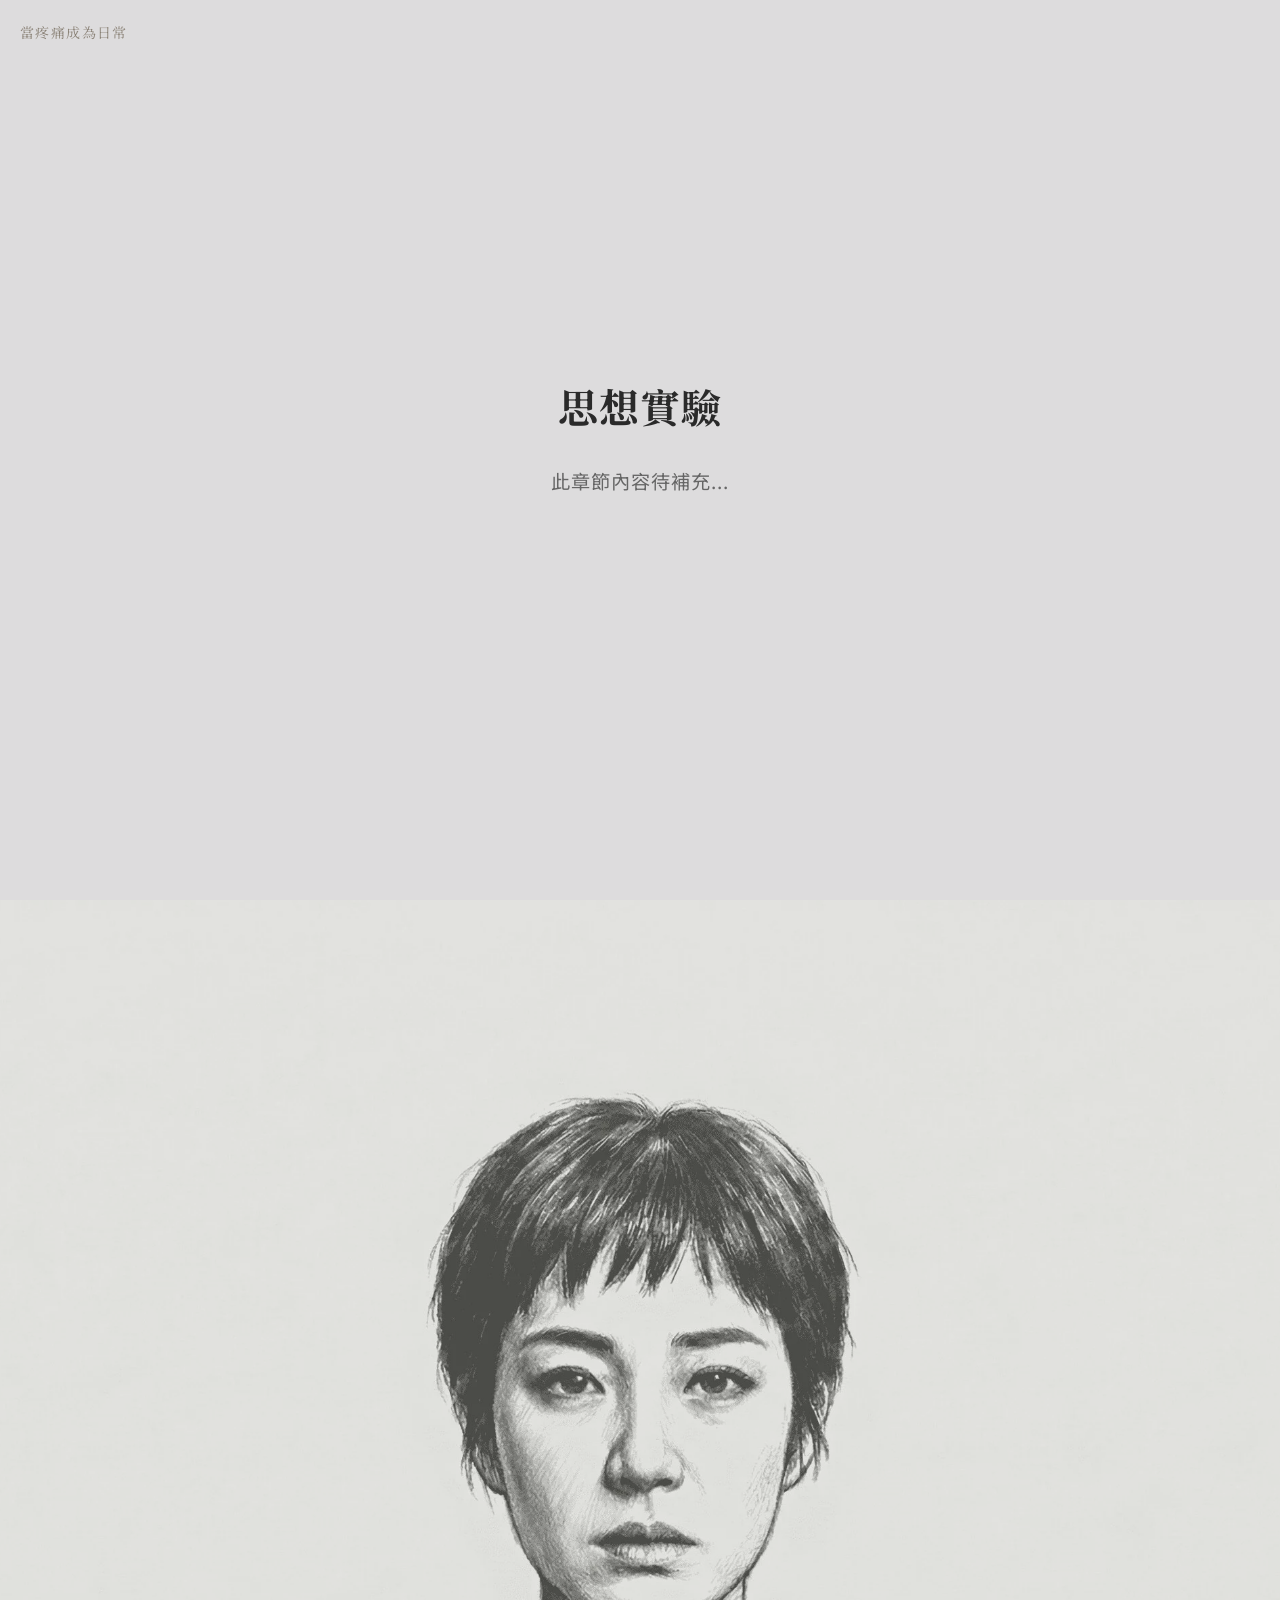
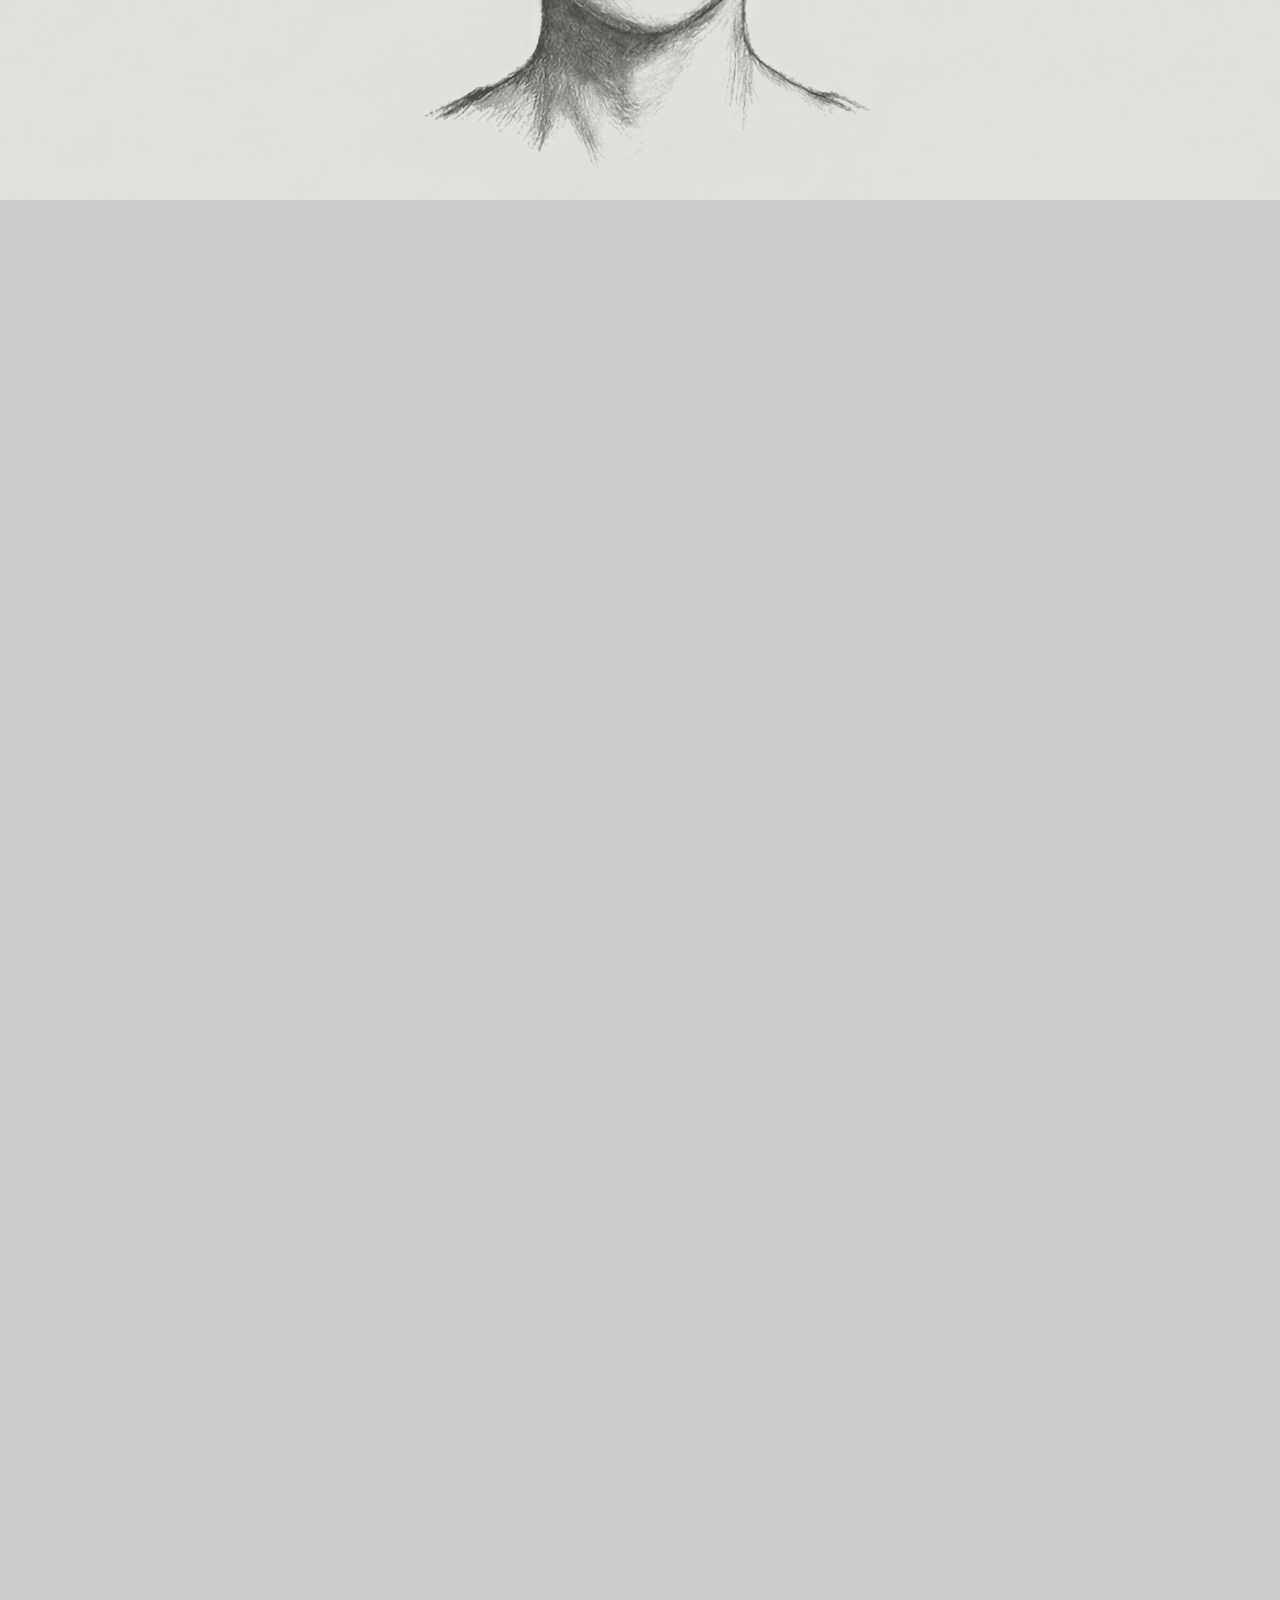
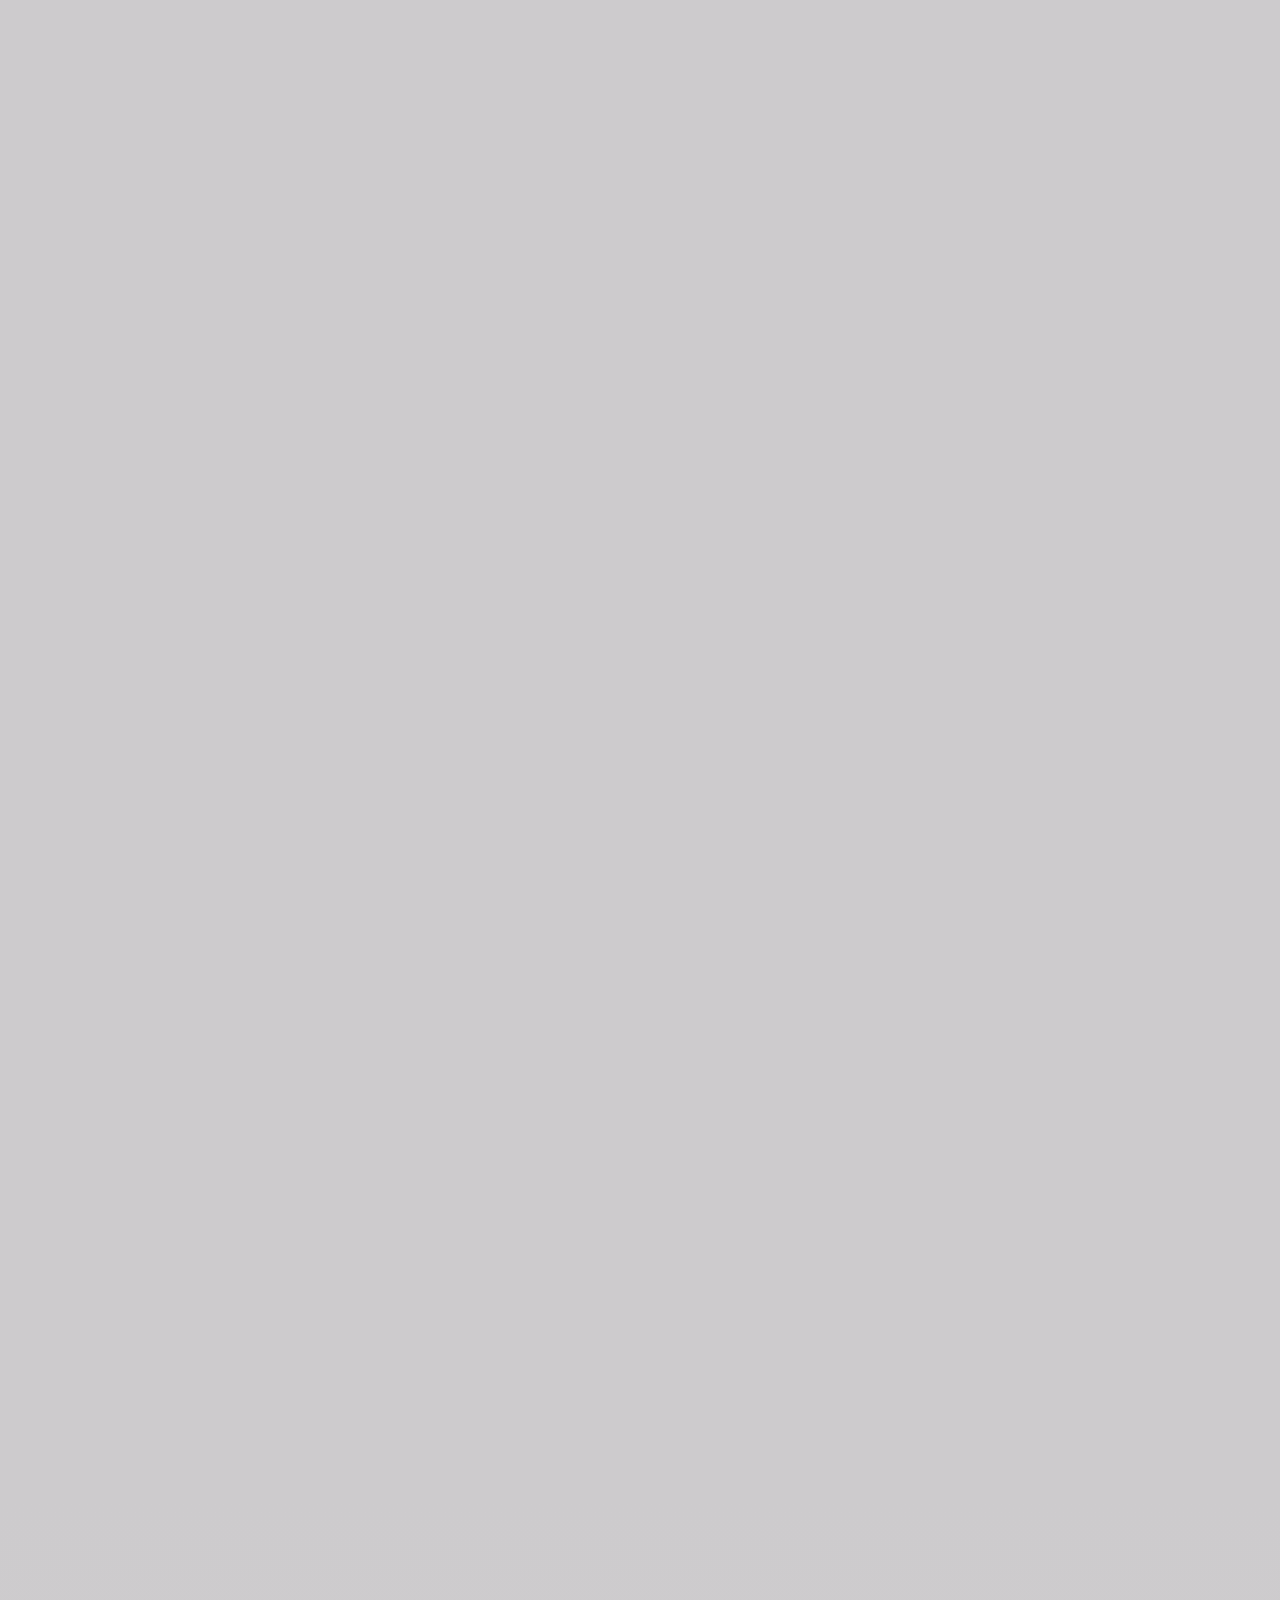
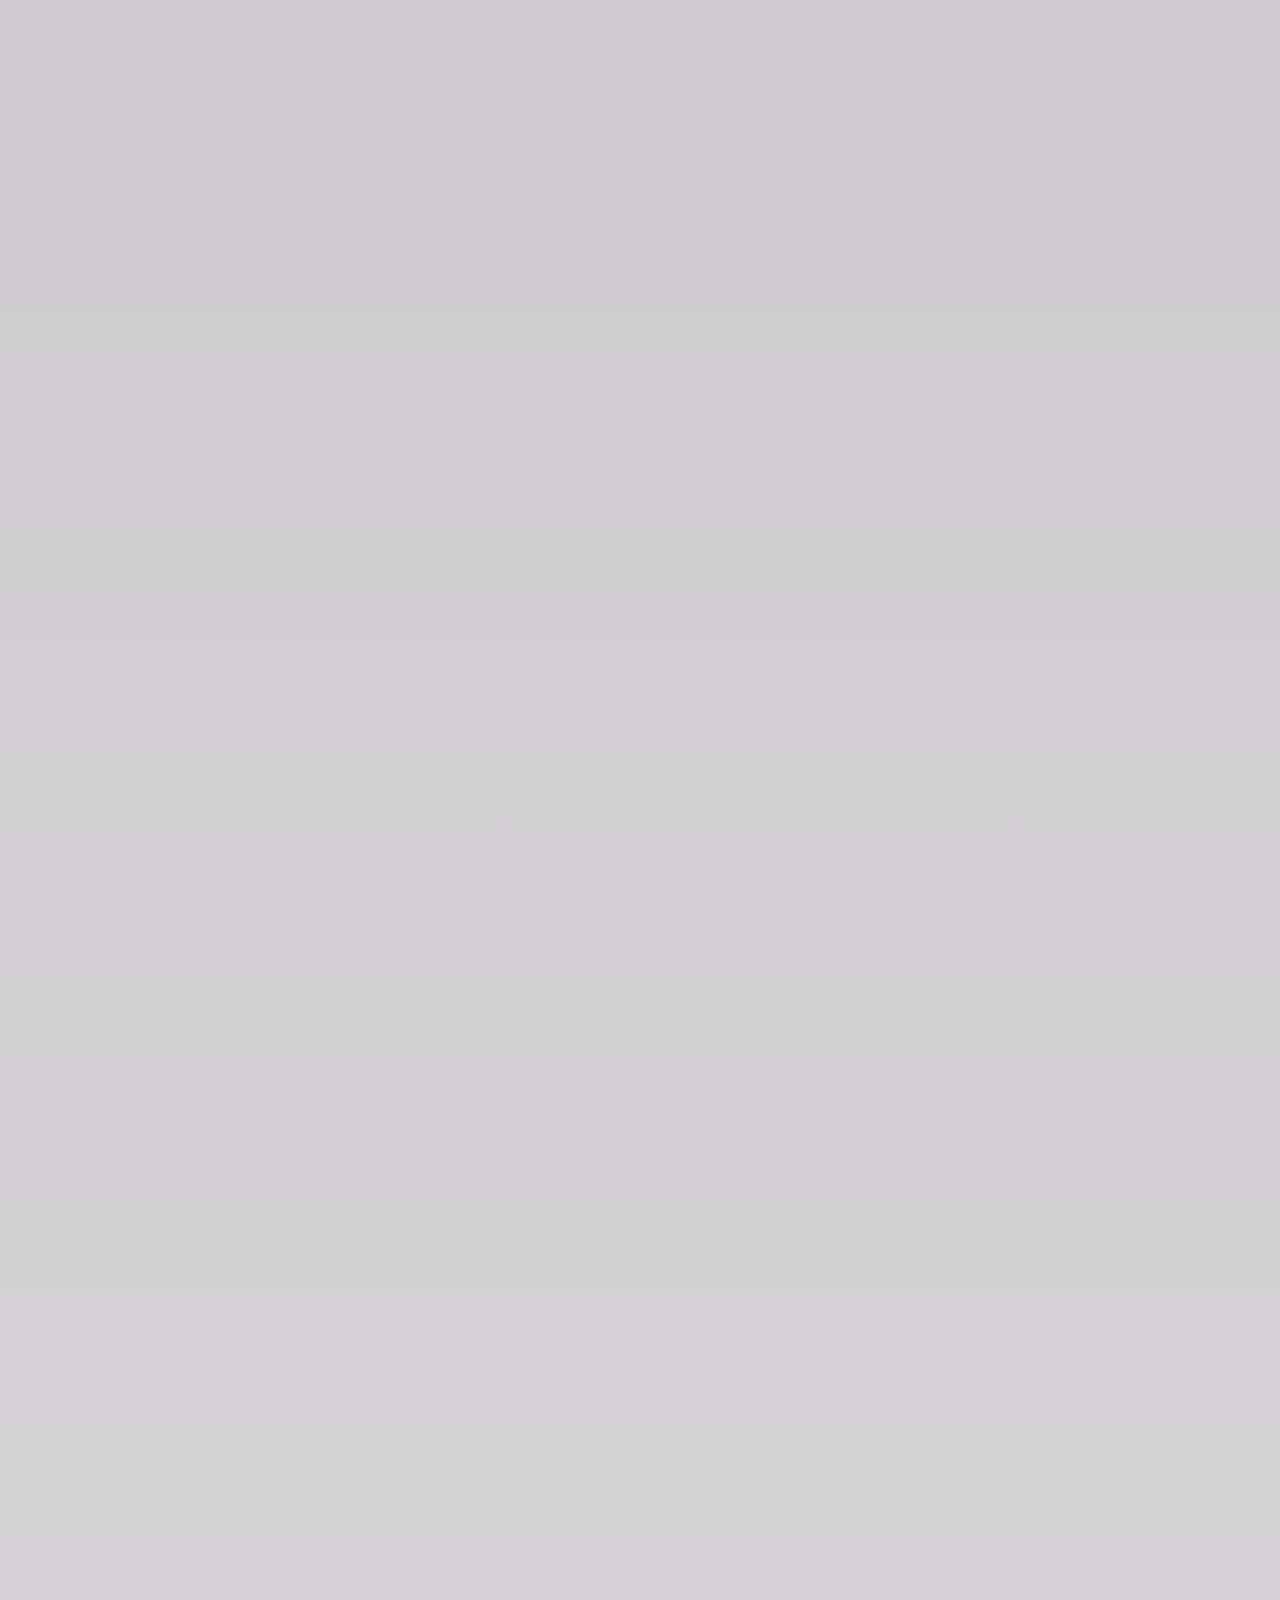
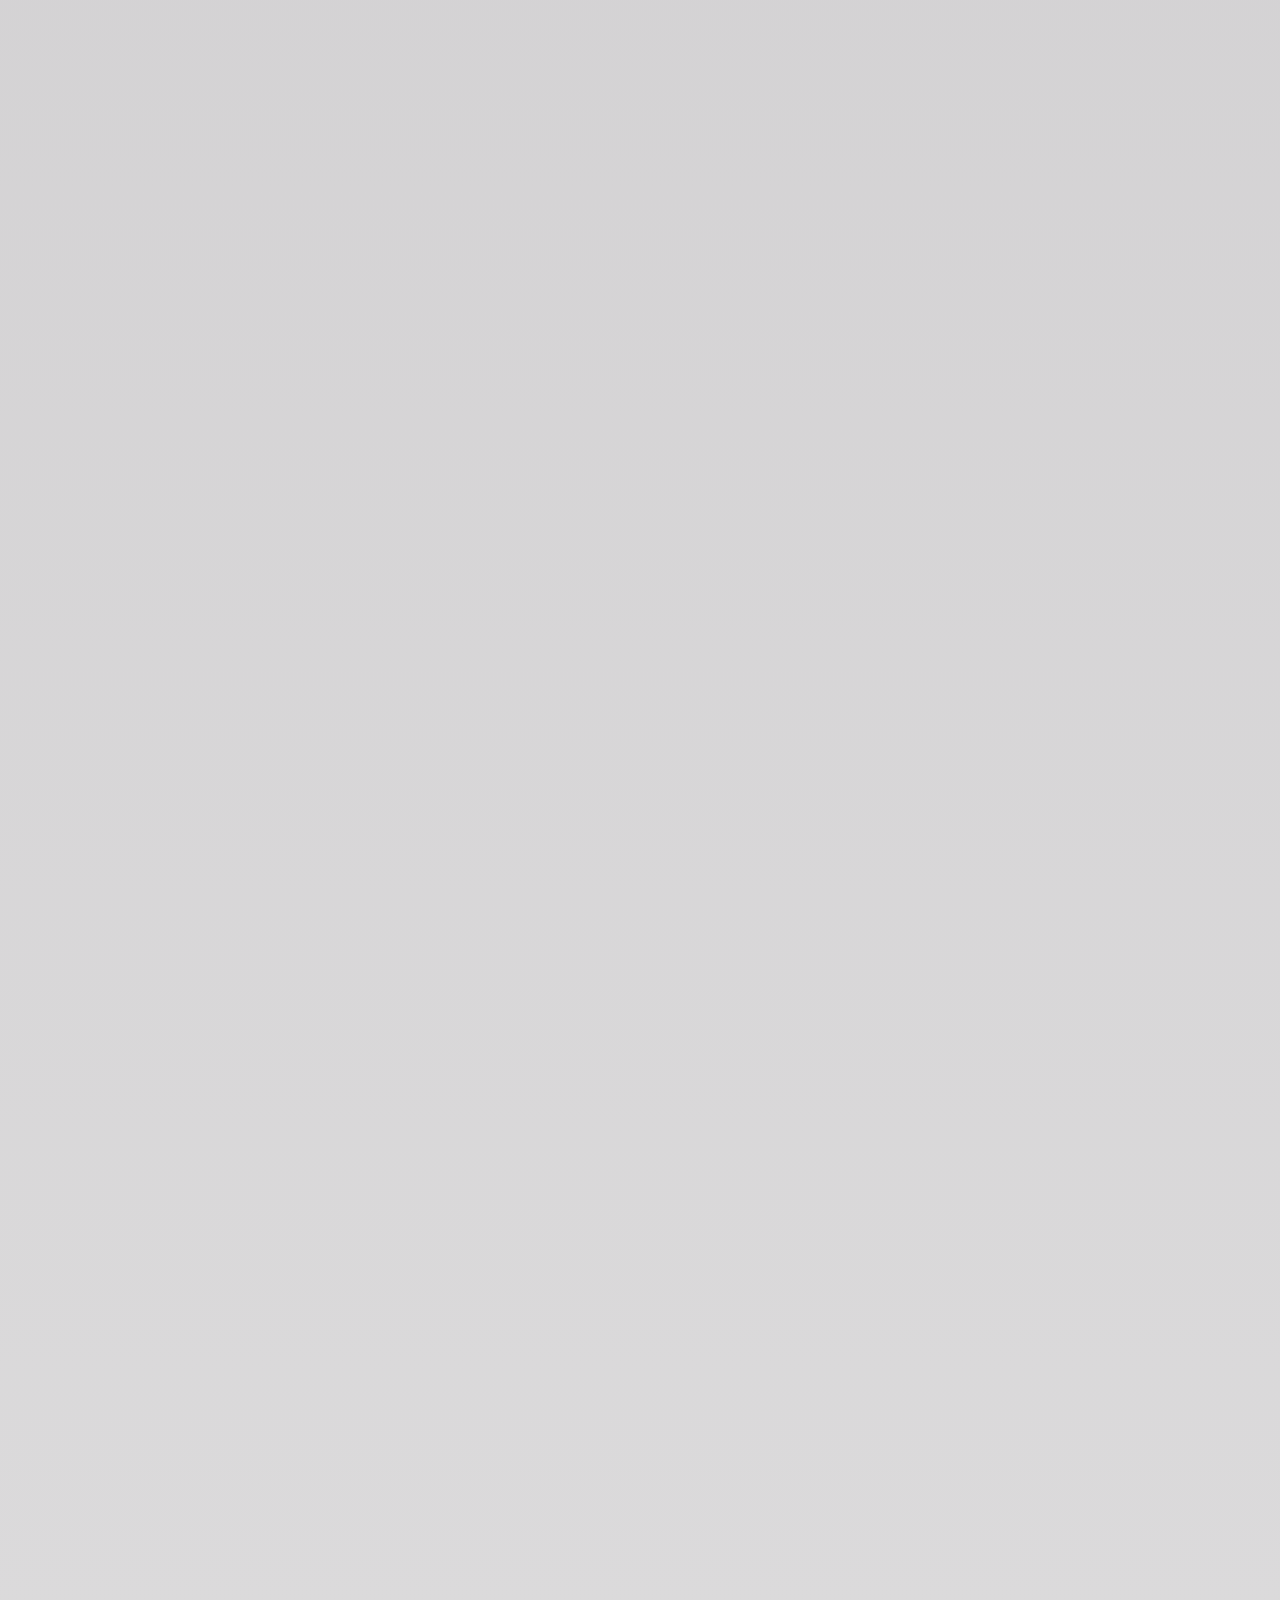
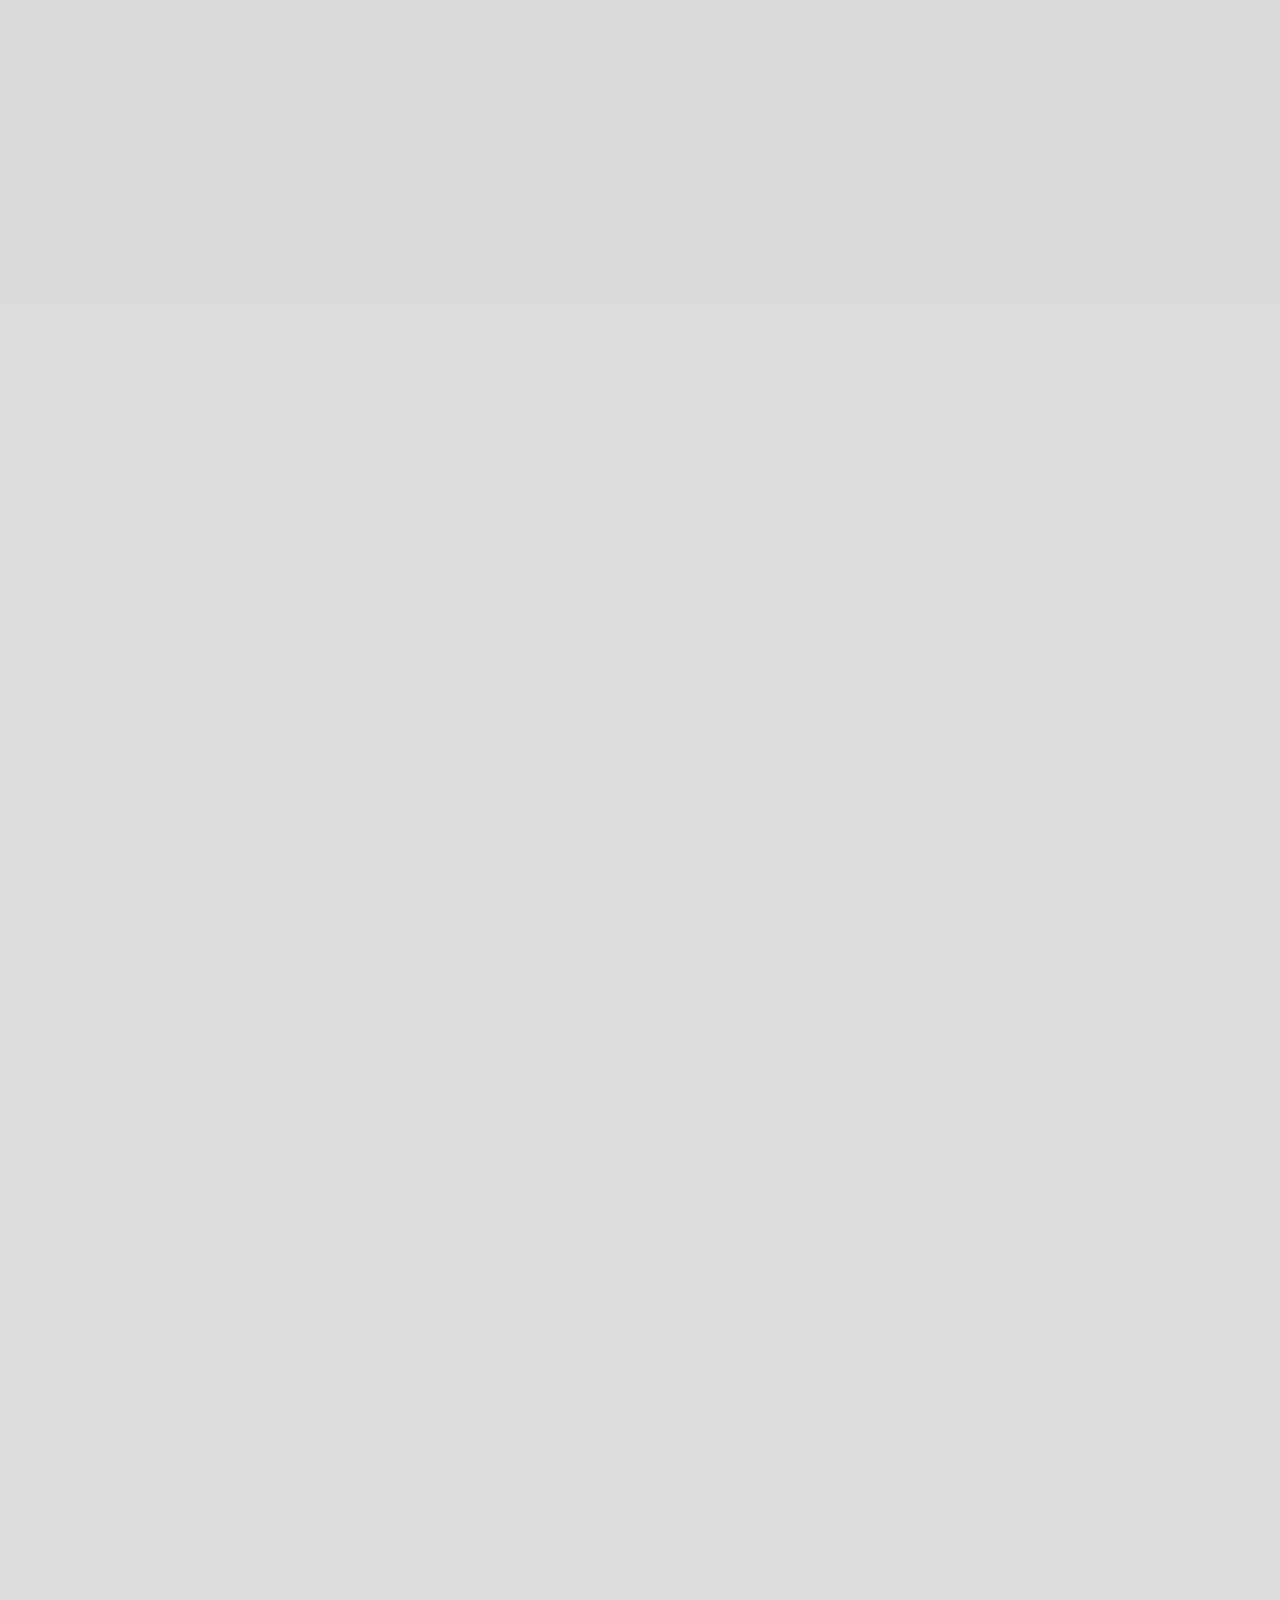
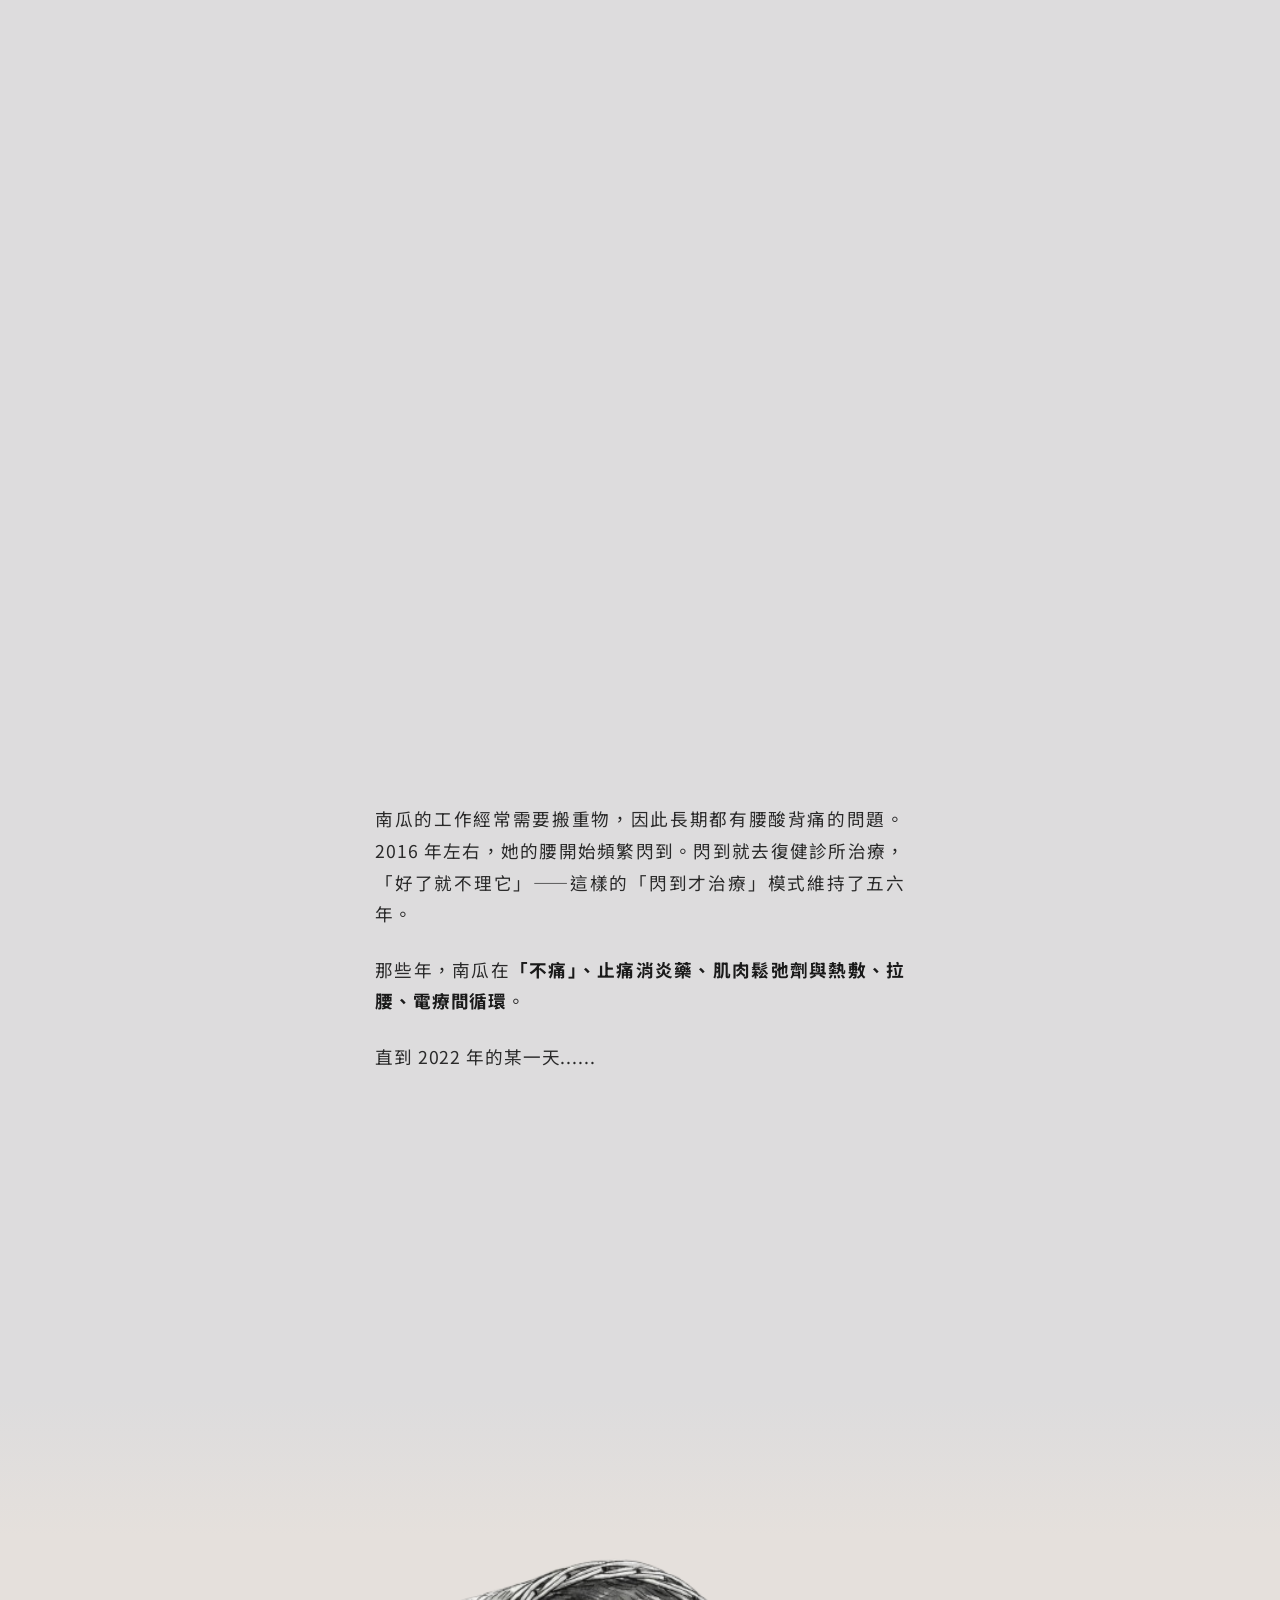
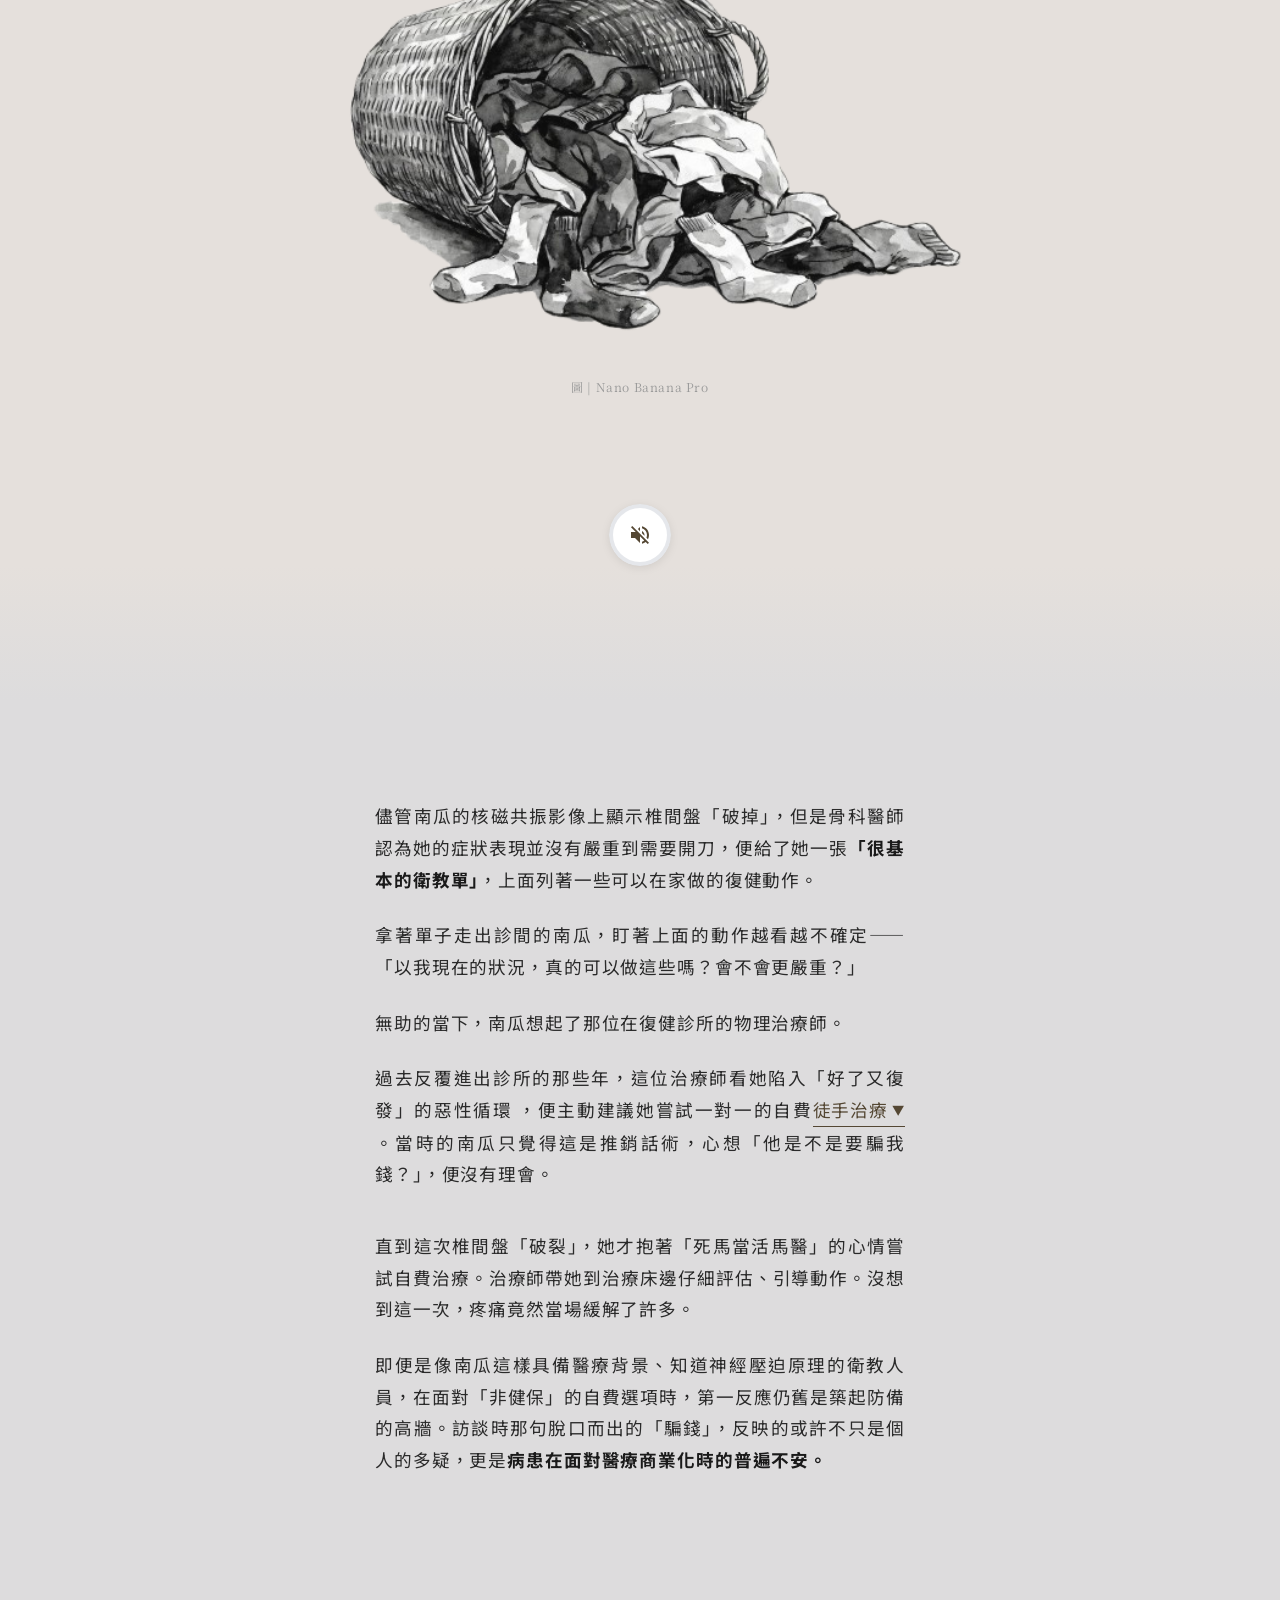
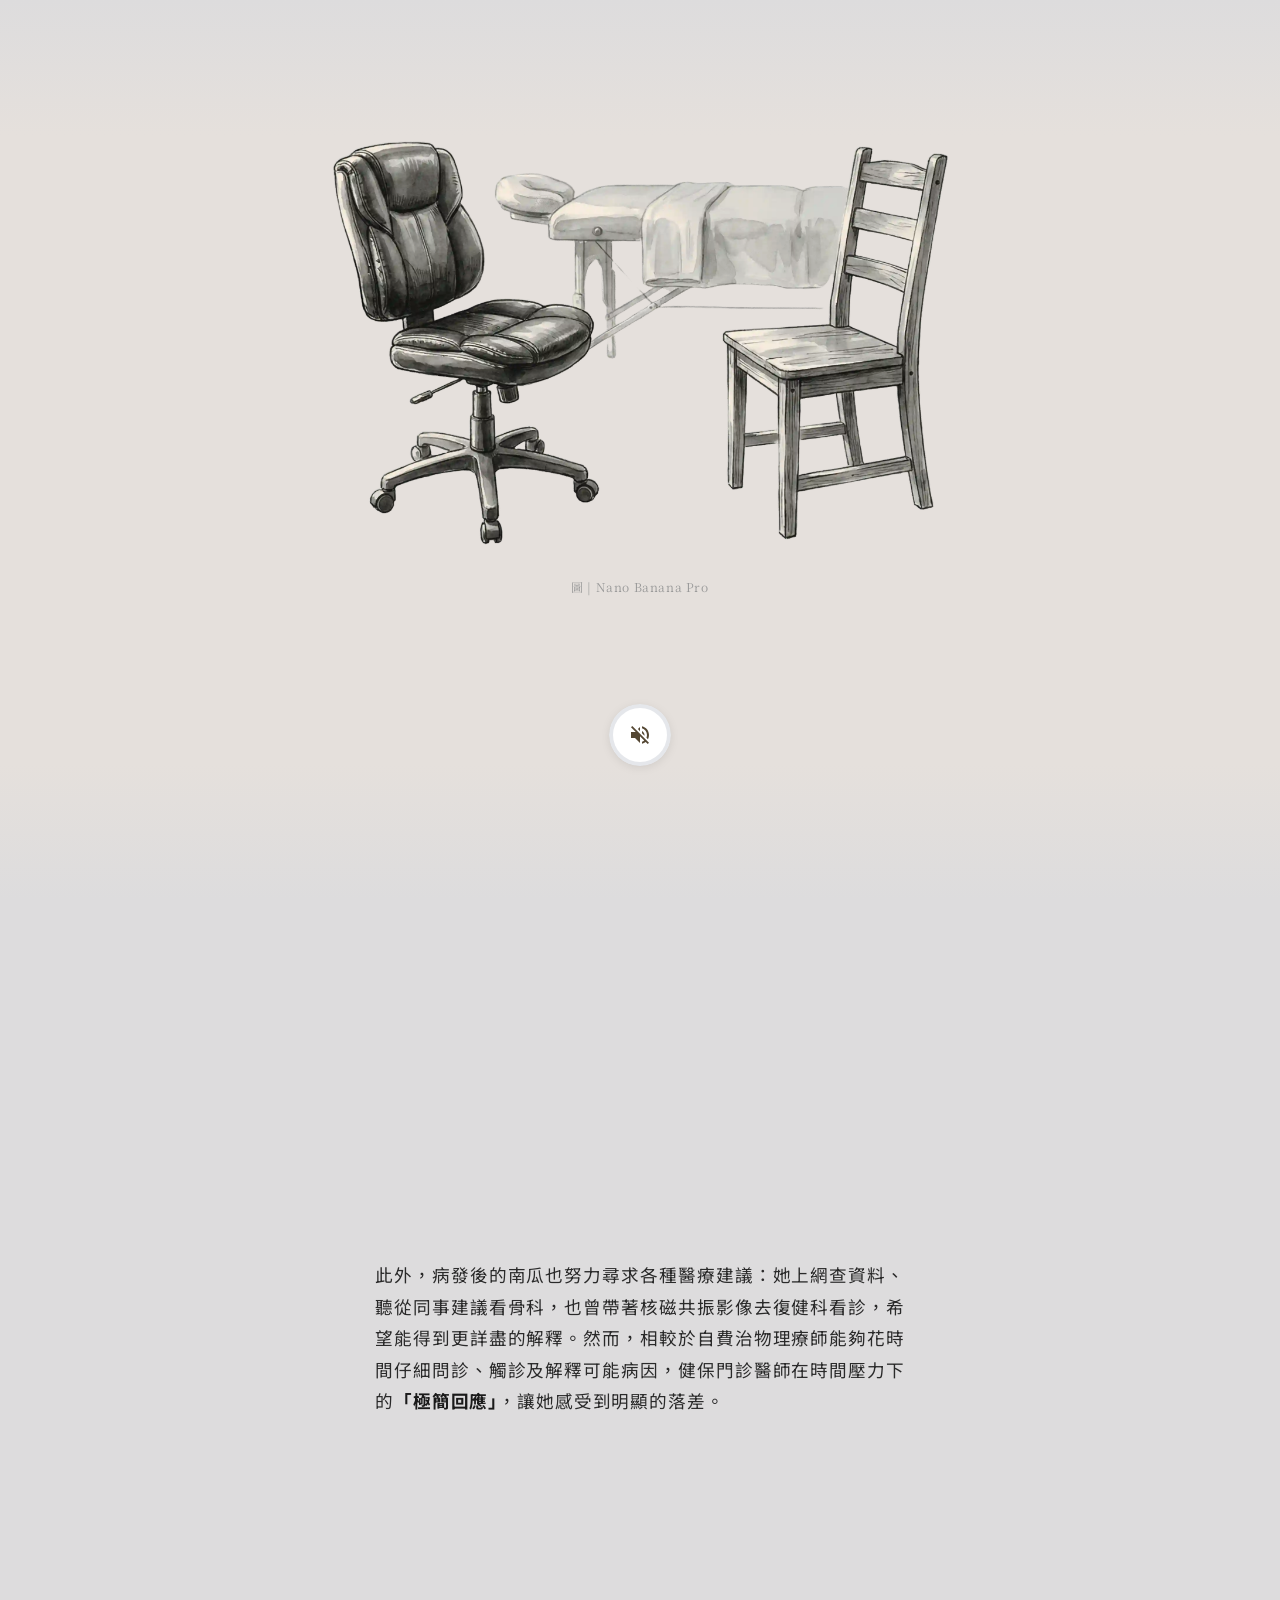
==== commit e7445928: "feat: remove demo.html and demo2.html and add subtitle.py for audio transcription" ====
--- a/acknowledge_my_pain/index.html
+++ b/acknowledge_my_pain/index.html
@@ -35,7 +35,7 @@
             <a href="#pumpkin-story" class="nav-link">01. 南瓜的故事</a>
             <a href="#prevalence" class="nav-link">02. 下背痛比你想得更普遍</a>
             <a href="#medical-gap" class="nav-link">03. 被醫療體制遺漏的「人」</a>
-            <a href="#ending" class="nav-link">04. 有一種止痛，叫做被接住</a>
+            <a href="#ending" class="nav-link">04. 有一種止痛，叫作被接住</a>
         </div>
     </nav>
 
@@ -57,175 +57,6 @@
                 <div class="col-lg-3"></div>
             </div>
         </div>
-    </section>
-
-    <section id="thought-experiment" class="fullscreen-wrapper"
-        style="min-height: 100vh; display: flex; align-items: center; justify-content: center; background: #DDDCDD;">
-        <div class="container">
-            <div class="row">
-                <div class="col-lg-3"></div>
-                <div class="col-lg-6 content-text">
-                </div>
-                <div class="col-lg-3"></div>
-            </div>
-        </div>
-    </section>
-
-    <div class="intro-scroll-track">
-
-        <div class="intro-text-block">
-            <p class="intro-text">
-                當身體發出劇烈的疼痛訊號，<br>
-                但他人的目光卻迫使你必須隱忍——<br>
-                那是一種什麼樣的感覺？
-            </p>
-        </div>
-
-        <div class="intro-text-block">
-            <p class="intro-text">
-                我們想邀請你花 30 秒，<br>
-                透過一個大家可能都經歷過的<br>
-                「身體失控」瞬間，<br>
-                來進行一場思想實驗。
-            </p>
-        </div>
-
-    </div>
-    </section>
-
-    <section>
-        <div class="cinema-scroll-track">
-
-            <div class="sticky-viewport">
-
-                <div class="cinema-screen-frame"
-                    style="background-image: url('images/thought-experiement/cinema-bg.png');">
-                    <div class="cinema-overlay"></div>
-
-                    <div class="inner-thoughts-container">
-                        <div class="thought-bubble t1">痛死了......</div>
-                        <div class="thought-bubble t2">怎麼辦？</div>
-                        <div class="thought-bubble t3">再忍一下就好。</div>
-                        <div class="thought-bubble t4">要稍微站起來嗎？</div>
-                        <div class="thought-bubble t5">好尷尬......</div>
-                    </div>
-                </div>
-
-                <div class="subtitle-container">
-                    <div id="dynamic-subtitle" class="movie-subtitle"></div>
-                </div>
-
-            </div>
-
-            <div class="scroll-step step-1" data-text="請想像，此刻的你坐在電影院正中央，周圍擠滿了觀眾。"></div>
-            <div class="scroll-step step-2" data-text="電影正演到最精彩、安靜的片段。"></div>
-            <div class="scroll-step step-3" data-text="突然，你的小腿猛烈抽筋，肌肉像被扭緊一樣劇痛。"></div>
-            <div class="scroll-step step-4" data-text="你知道只要站起來用力伸直腿就會舒服很多，但那意味著你會擋住後面所有人的視線。"></div>
-            <div class="scroll-step step-5" data-text="這時候，你會怎麼做？"></div>
-
-        </div>
-    </section>
-
-    <div class="cards-section-wrapper">
-        <div class="container">
-            <div class="row">
-                <div class="col-12 text-center" style="margin-top: 5rem; margin-bottom: 4rem;">
-                    <p style="color: #888; font-size: 1rem;">請繼續往下滑動，做出你的選擇</p>
-                </div>
-            </div>
-
-            <div class="te-cards-container">
-
-                <!-- Card A -->
-                <div class="te-card-wrapper">
-                    <div class="te-card-inner">
-                        <div class="te-card-front">
-                            <h3 style="filter: brightness(1.5);">A</h3>
-                            <p>不管了<br>
-                                站起來伸展</p>
-                            <span class="te-instruction">點擊選項</span>
-                        </div>
-                        <div class="te-card-back">
-                            <div class="te-feedback-title">「身體舒服了，但心裡不舒服。」</div>
-                            <div class="te-feedback-text">
-                                你終於解開了肌肉的鎖死，但後方不斷傳來「嘖嘖」的嫌棄，幾十雙眼睛在黑暗中盯著你。你成了干擾大家的人，那份尷尬感讓你再也無法融入電影的情節。
-                            </div>
-                        </div>
-                    </div>
-                </div>
-
-                <!-- Card B -->
-                <div class="te-card-wrapper">
-                    <div class="te-card-inner">
-                        <div class="te-card-front">
-                            <h3 style="filter: brightness(1.5);">B</h3>
-                            <p>直接起身離場<br>
-                                休息片刻</p>
-                            <span class="te-instruction">點擊選項</span>
-                        </div>
-                        <div class="te-card-back">
-                            <div class="te-feedback-title">「你是自由的，但也是孤獨的。」</div>
-                            <div class="te-feedback-text">
-                                你逃離了那個壓抑的座位，在走廊上大口喘氣。腿不痛了，但你也錯過了電影最關鍵的結局。為了緩解疼痛，你被迫處於「缺席」的狀態。
-                            </div>
-                        </div>
-                    </div>
-                </div>
-
-                <!-- Card C -->
-                <div class="te-card-wrapper">
-                    <div class="te-card-inner">
-                        <div class="te-card-front">
-                            <h3 style="filter: brightness(1.5);">C</h3>
-                            <p>咬牙忍耐<br>
-                                不能動</p>
-                            <span class="te-instruction">點擊選項</span>
-                        </div>
-                        <div class="te-card-back">
-                            <div class="te-feedback-title">「你保全了體面，卻透支了身體。」</div>
-                            <div class="te-feedback-text">
-                                電影結束了，沒人發現你的異狀。但那幾分鐘的強忍，讓你的肌肉嚴重發炎，今晚可能痛到無法走路。這是大多數人面對疼痛時最常做的選擇——隱忍。
-                            </div>
-                        </div>
-                    </div>
-                </div>
-
-            </div>
-
-            <!-- Outro -->
-            <section id="outro-scrolly" class="outro-container"
-                style="width: 100vw; position: relative; left: 50%; right: 50%; margin-left: -50vw; margin-right: -50vw;">
-
-                <div class="outro-sticky-layer">
-                    <div class="outro-bg-image" style="background-image: url('images/thought-experiement/02.png');">
-                    </div>
-                    <!-- <div class="outro-overlay"></div> -->
-                </div>
-
-                <div class="outro-scroll-track">
-
-                    <div class="outro-text-block">
-                        <p>剛剛那幾分鐘的糾結，是不是很煎熬？</p>
-                        <p class="small-note">對於大多數人來說，抽筋只是偶發事件，忍過了就好。</p>
-                    </div>
-
-                    <div class="outro-text-block">
-                        <p>但請試著想像，如果這種</p>
-                        <span class="red-spot">
-                            不得不忍耐、隨時會讓你在<br class="d-md-none">人群中「出醜」
-                        </span>
-                        <p style="margin-top: 1.5rem;">的疼痛......</p>
-                    </div>
-
-                    <div class="outro-text-block">
-                        <p class="final-question">不是幾分鐘，<br>而是持續了好幾年呢？</p>
-                    </div>
-
-                    <div style="height: 50vh;"></div>
-                </div>
-            </section>
-        </div>
-    </div>
     </section>
 
     <!-- Pumpkin Face Animation Section -->
@@ -288,6 +119,7 @@
             </div>
         </section>
 
+        <!-- 固定 重放 讓使用者一定要看完 或 往回捲就乾脆不要重播 -->
         <!-- Media Block 1 -->
         <div class="full-bleed-media">
             <img src="images/pumpkin-story/01.png" alt="Image 1" class="media-image">
@@ -610,7 +442,7 @@
                 <div class="chapter-content">
                     <span class="chapter-number">Chapter 04</span>
                     <h1 class="chapter-title">
-                        有一種止痛，叫做<br>
+                        有一種止痛，叫作<br>
                         「被接住」
                     </h1>
                 </div>
@@ -635,7 +467,7 @@
                             <p>對於慢性下背痛患者來說，治療的過程雖然緩慢，但專業的支持有機會讓改變一點一滴發生。從南瓜的經歷，我們也看到，連同她的恐懼、焦慮以及那些難以言說的隱形傷痕一起被看見時，疼痛狀態才有被鬆動的可能。
                             </p>
 
-                            <p><strong>或許，有一種止痛，叫做「被接住」。</strong></p>
+                            <p>或許，有一種止痛，叫作「被接住」。</p>
 
                             <p>方藝靜治療師觀察到，當一個人在狀態極差的時刻被穩穩接住、被深刻理解時，心裡的重擔會隨之減輕，「而那少掉一點點，有時候，其實你的身體狀態自然就會覺得比較舒服一些。」</p>
 
@@ -669,7 +501,7 @@
 
                             <div class="quote-block">
                                 <blockquote class="quote-text">
-                                    <p class="quote-chinese">疼痛不僅是指向內在狀態，<br>更是尋求他人承認的宣稱。</p>
+                                    <p class="quote-chinese">疼痛不只是個人的內在感受，<br>更是一種渴求被看見的訴求。</p>
                                     <p class="quote-english">Pain is not a reference to an inner state,<br>but a claim
                                         demanding acknowledgment.</p>
                                 </blockquote>
@@ -677,7 +509,7 @@
                             </div>
 
                             <div class="final-wish">
-                                <p>願每一分疼痛，都能在這裡找到被接住的可能。</p>
+                                <p>願每一分疼痛，都能在這裡找到被聽見、被承認，進而被穩穩接住的可能。</p>
                             </div>
                         </div>
                     </div>
@@ -699,6 +531,8 @@
 
     <script src="js/main.js"></script>
     <script src="js/thought-experiment.js"></script>
+    <script src="js/face-section.js"></script>
+    <script src="js/pumpkin-story.js" defer></script>
 
 </body>
 
--- a/acknowledge_my_pain/css/style.css
+++ b/acknowledge_my_pain/css/style.css
@@ -206,7 +206,7 @@
     color: var(--text-tertiary);
     padding: 40px 20px;
     text-align: center;
-    margin-top: 60px;
+    margin-top: 0px;
     font-size: 0.9rem;
     font-family: var(--font-sans);
     letter-spacing: 0.05em;
--- a/acknowledge_my_pain/css/ending-section.css
+++ b/acknowledge_my_pain/css/ending-section.css
@@ -75,6 +75,7 @@
     margin-top: 60px;
     padding-top: 40px;
     border-top: 1px solid var(--accent-color);
+    
 }
 
 .final-wish p {
